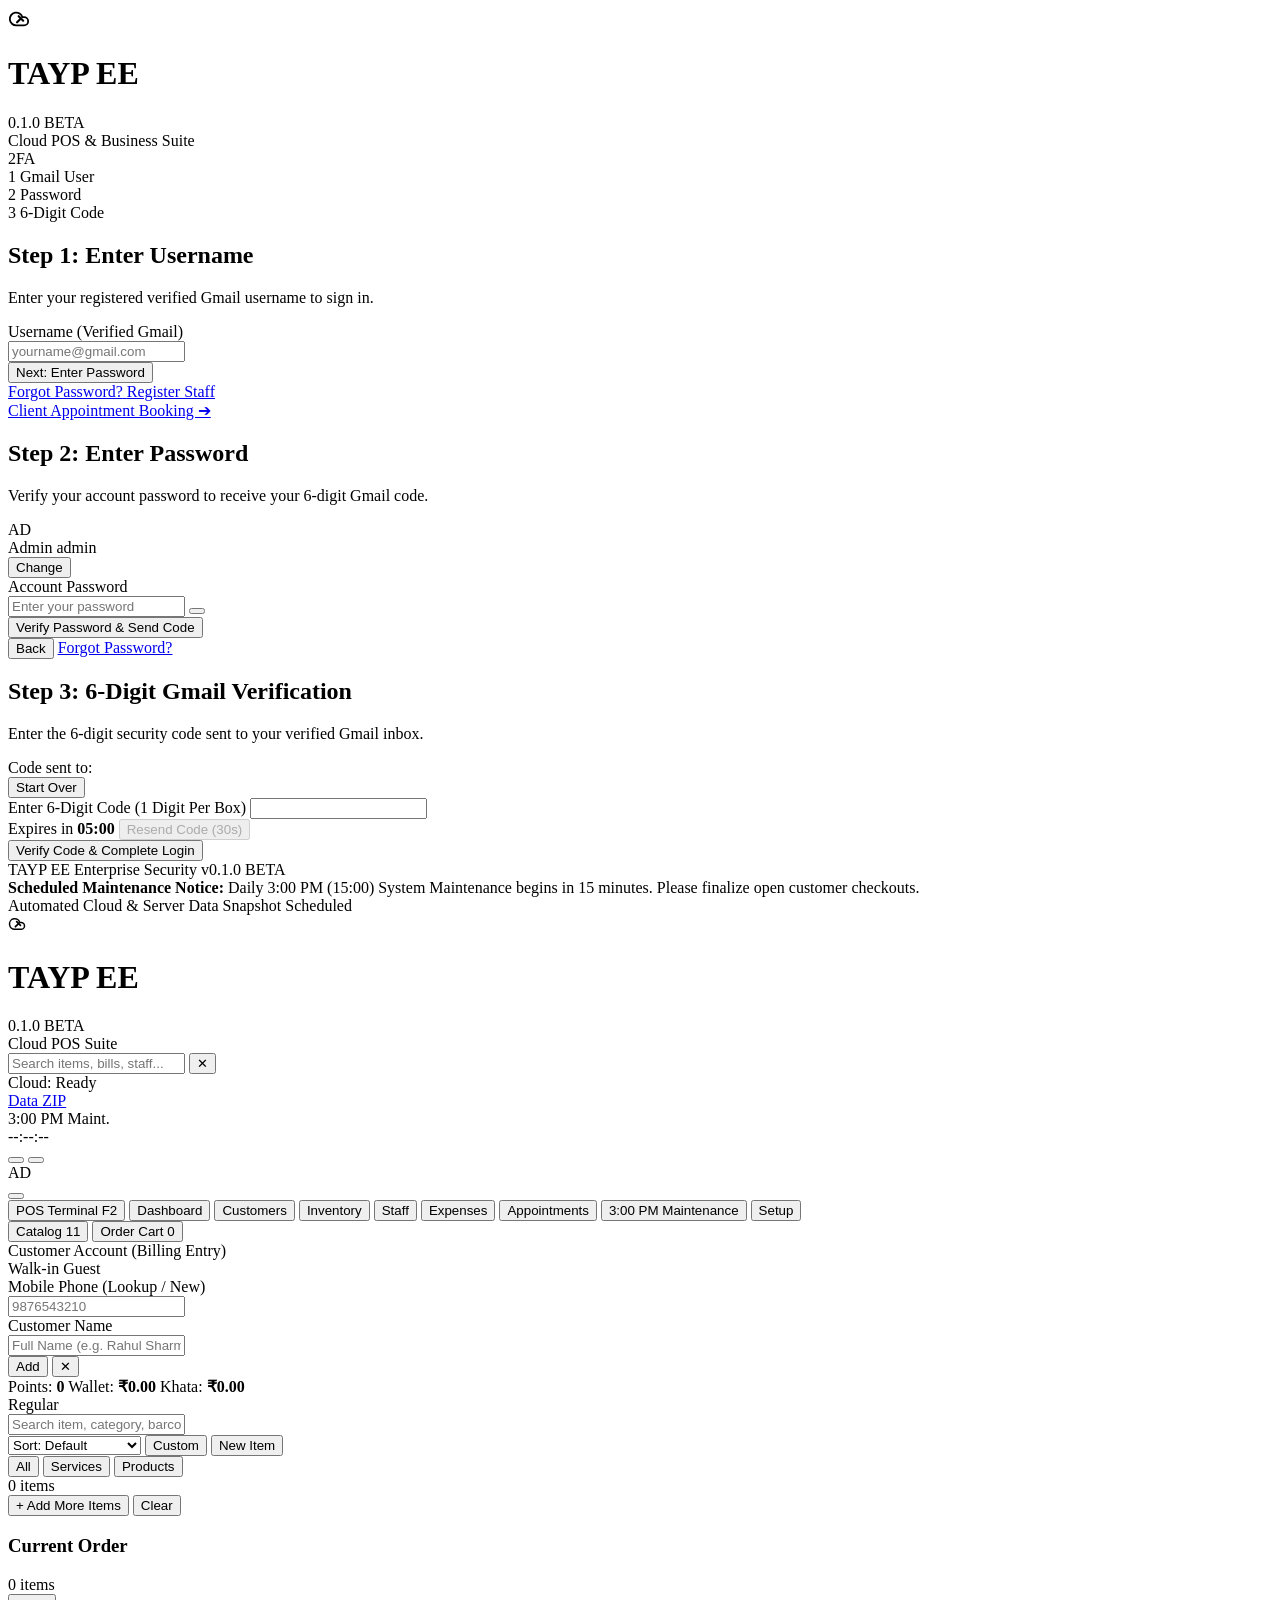
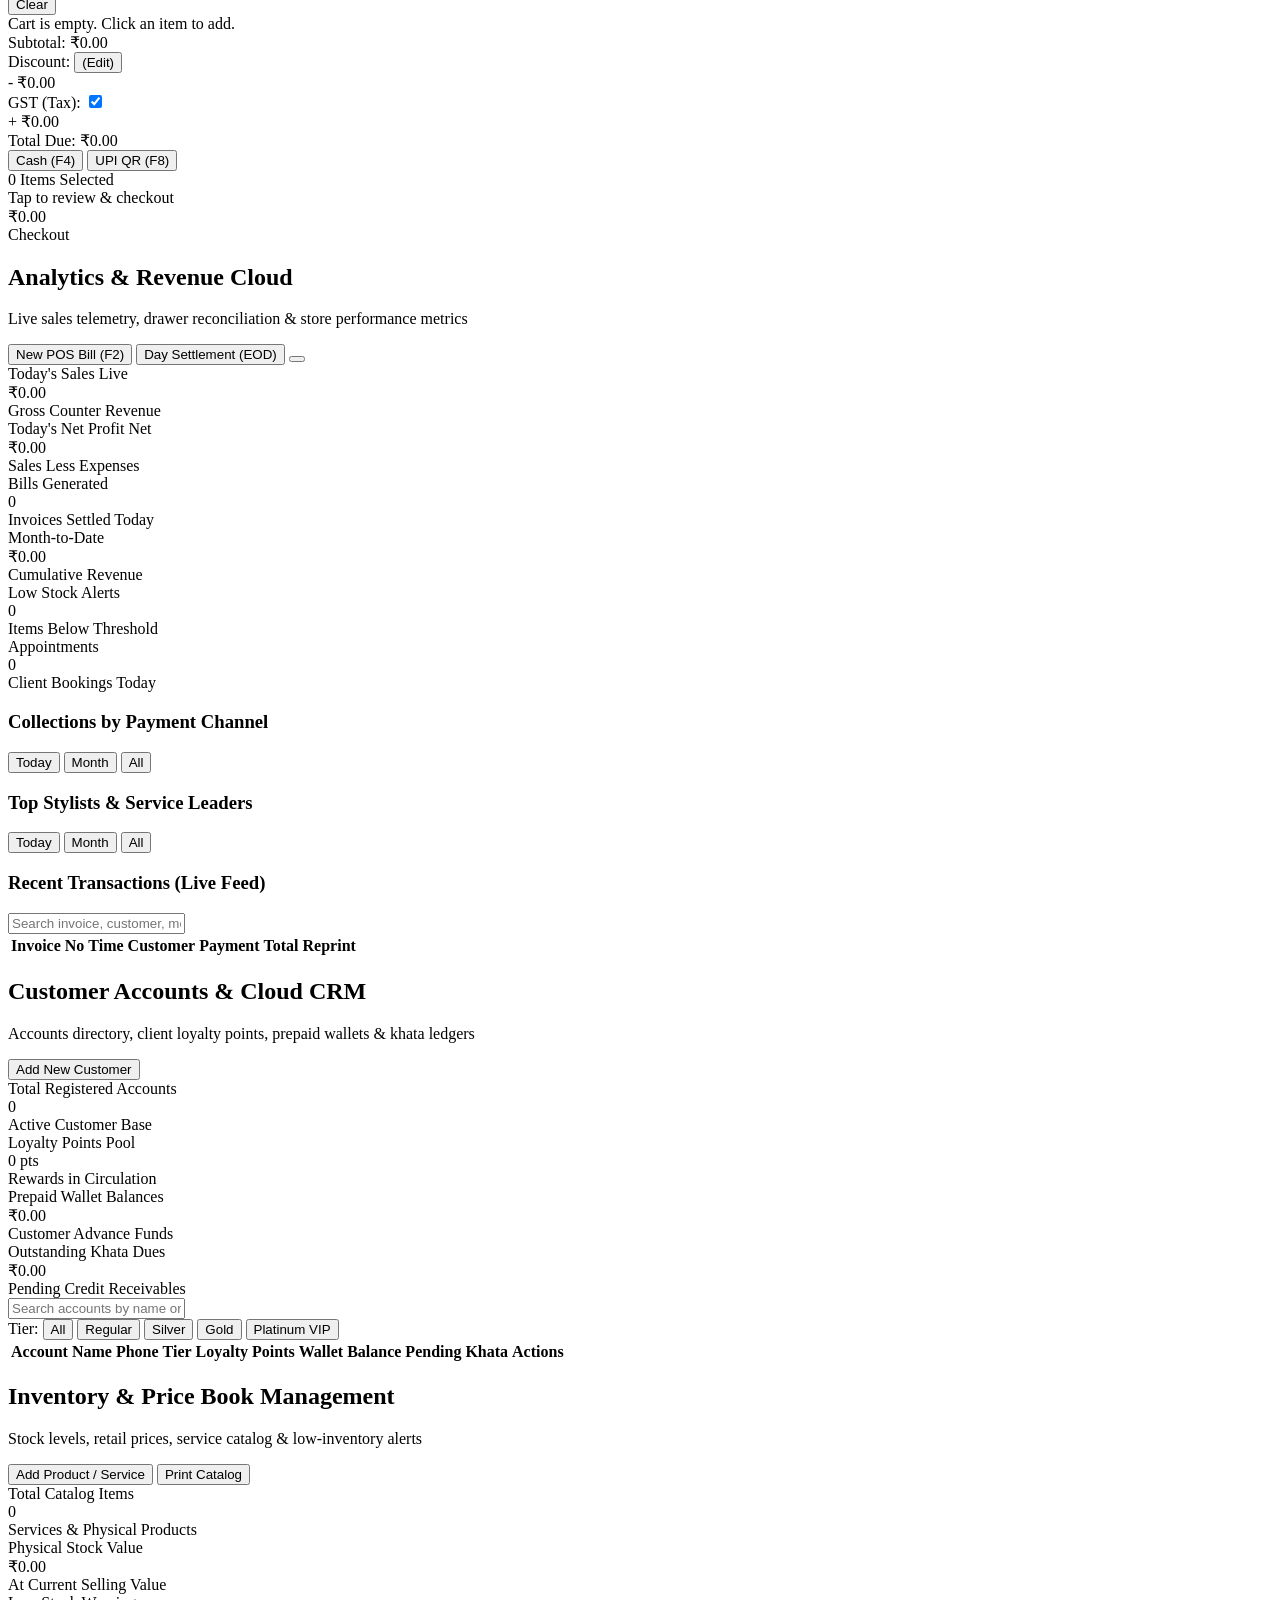
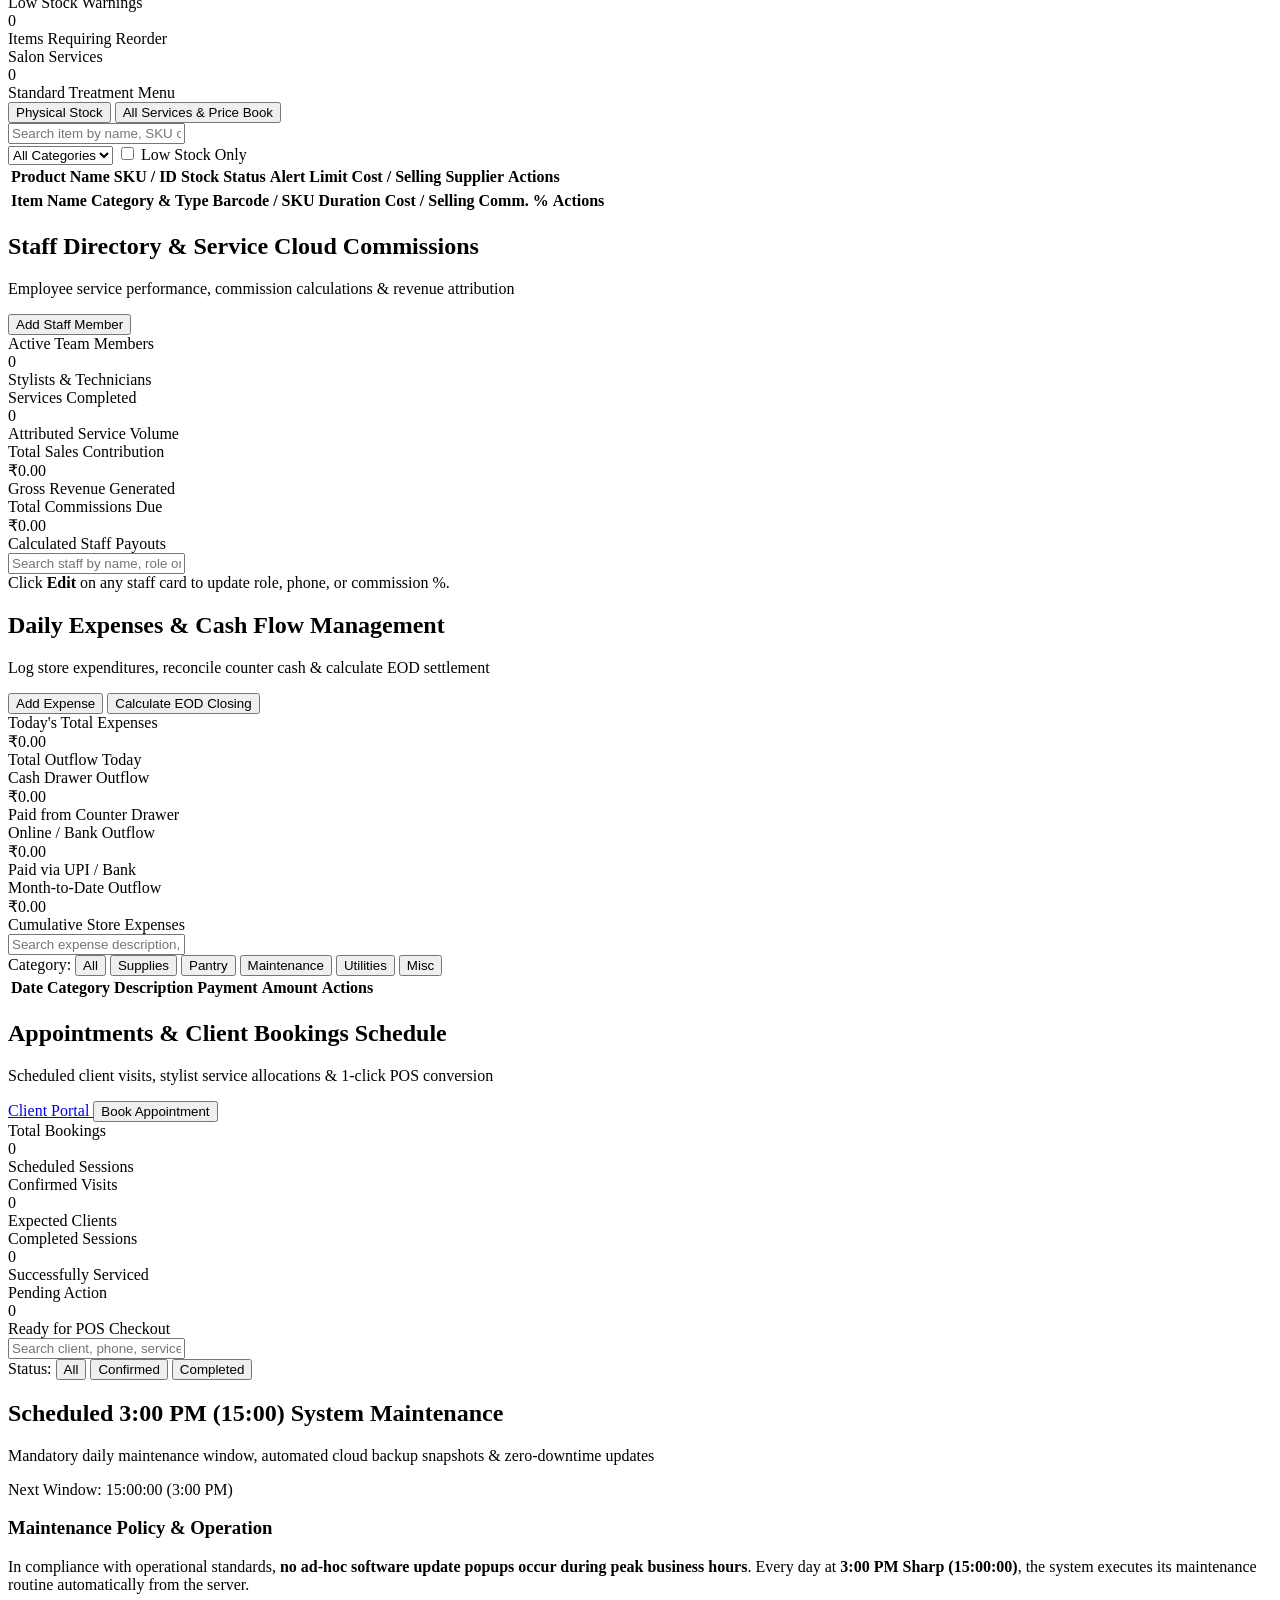
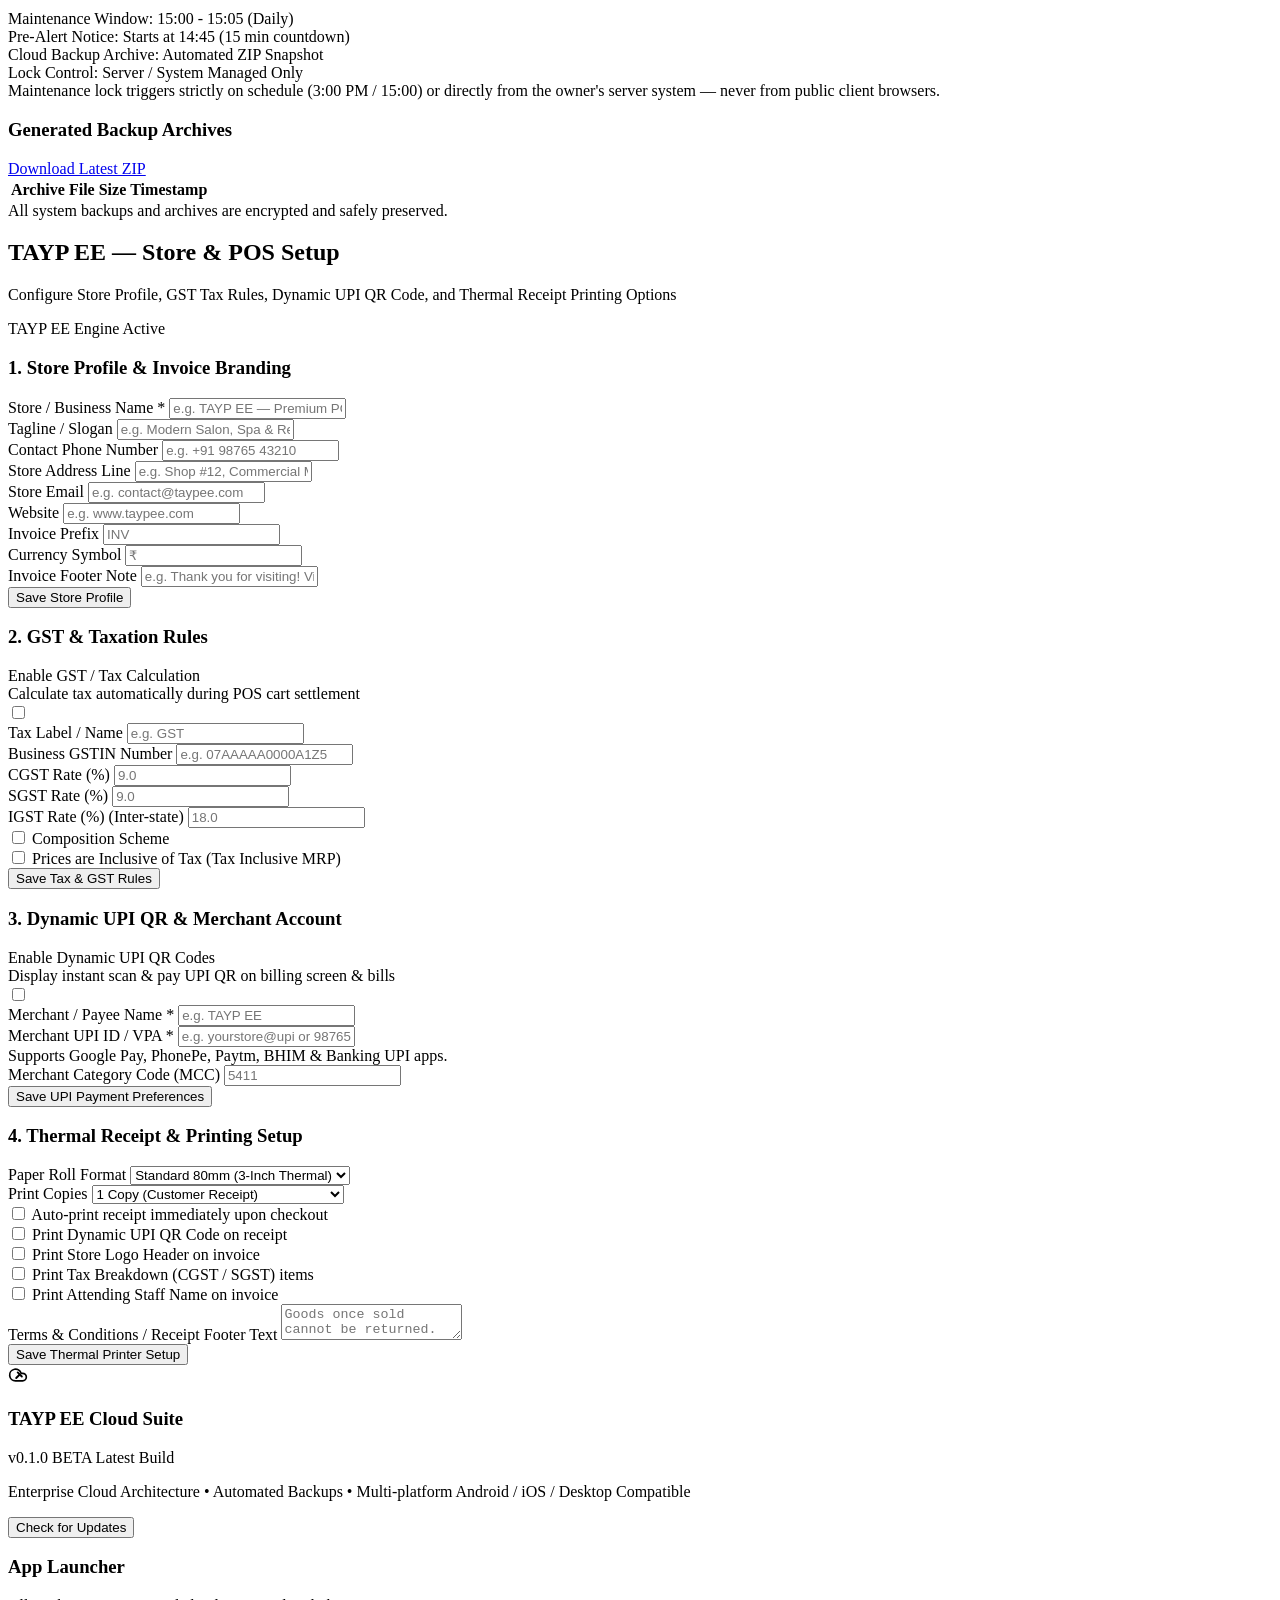
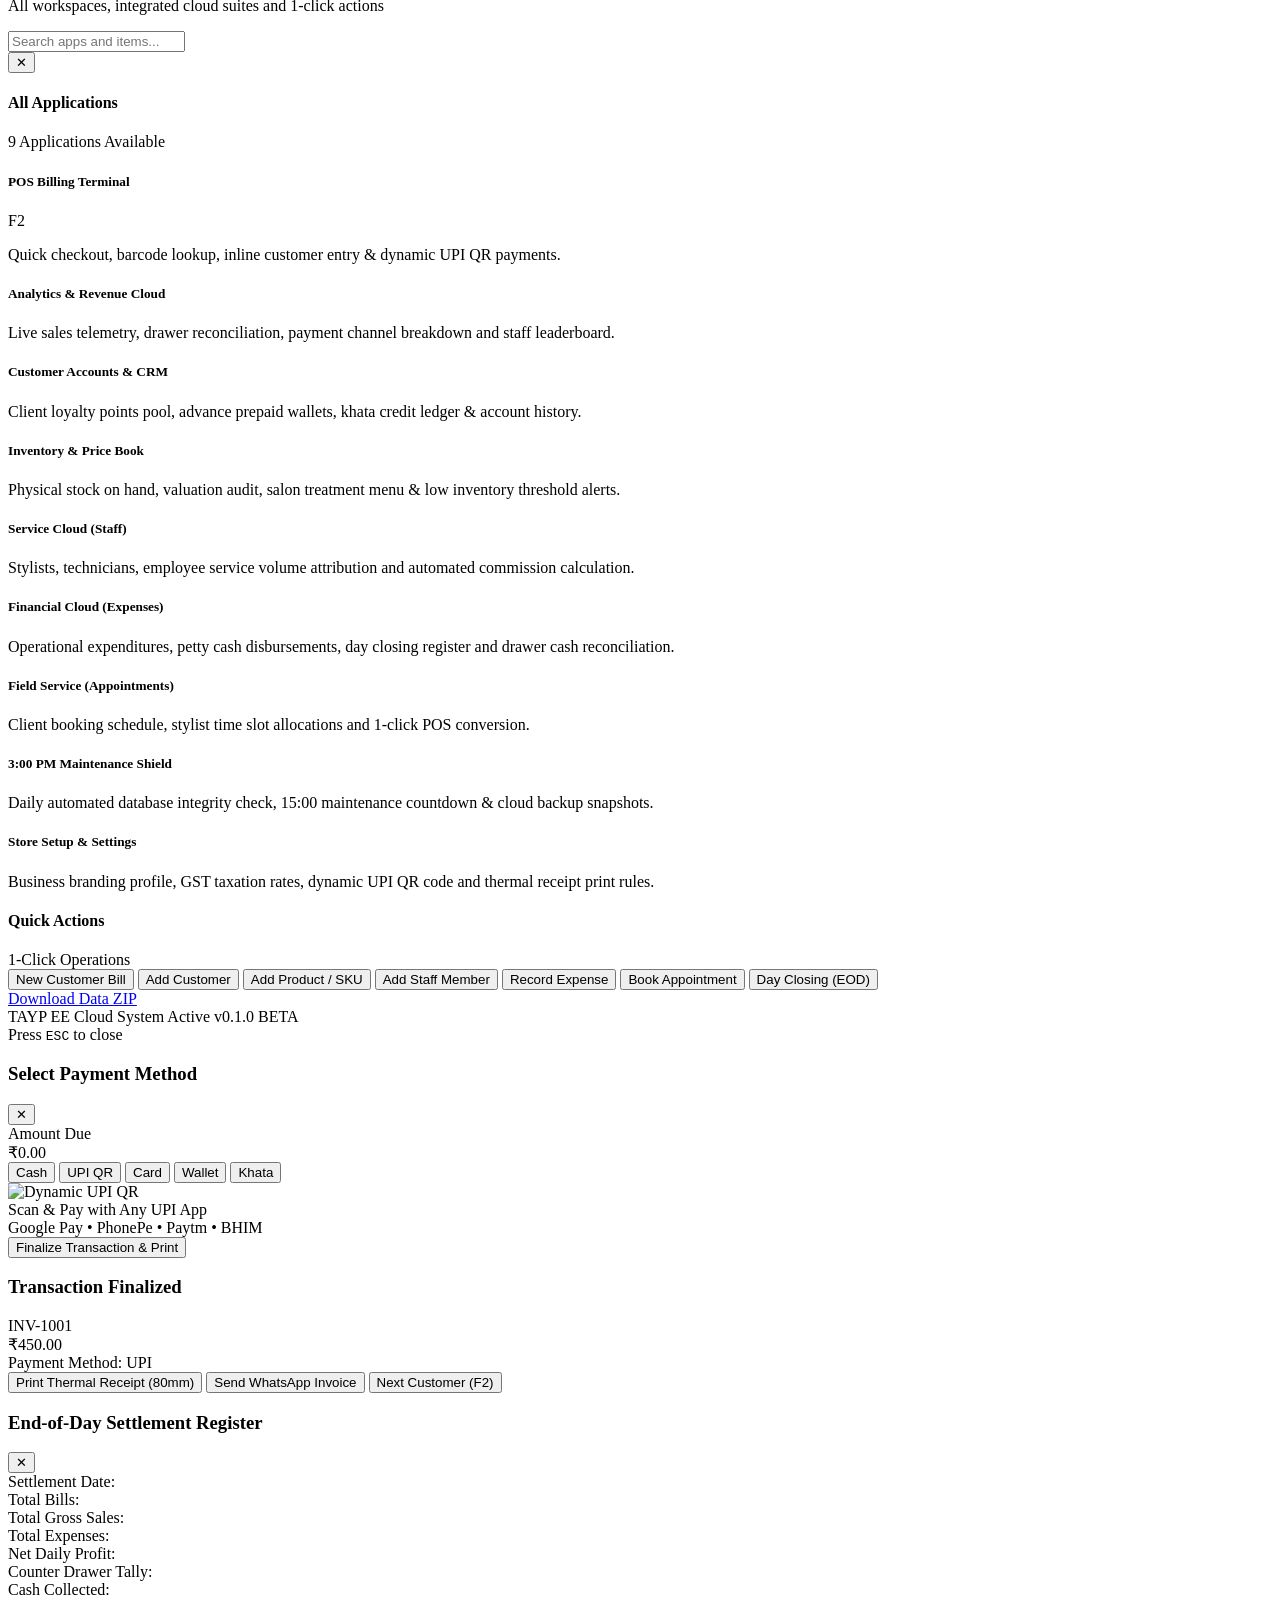
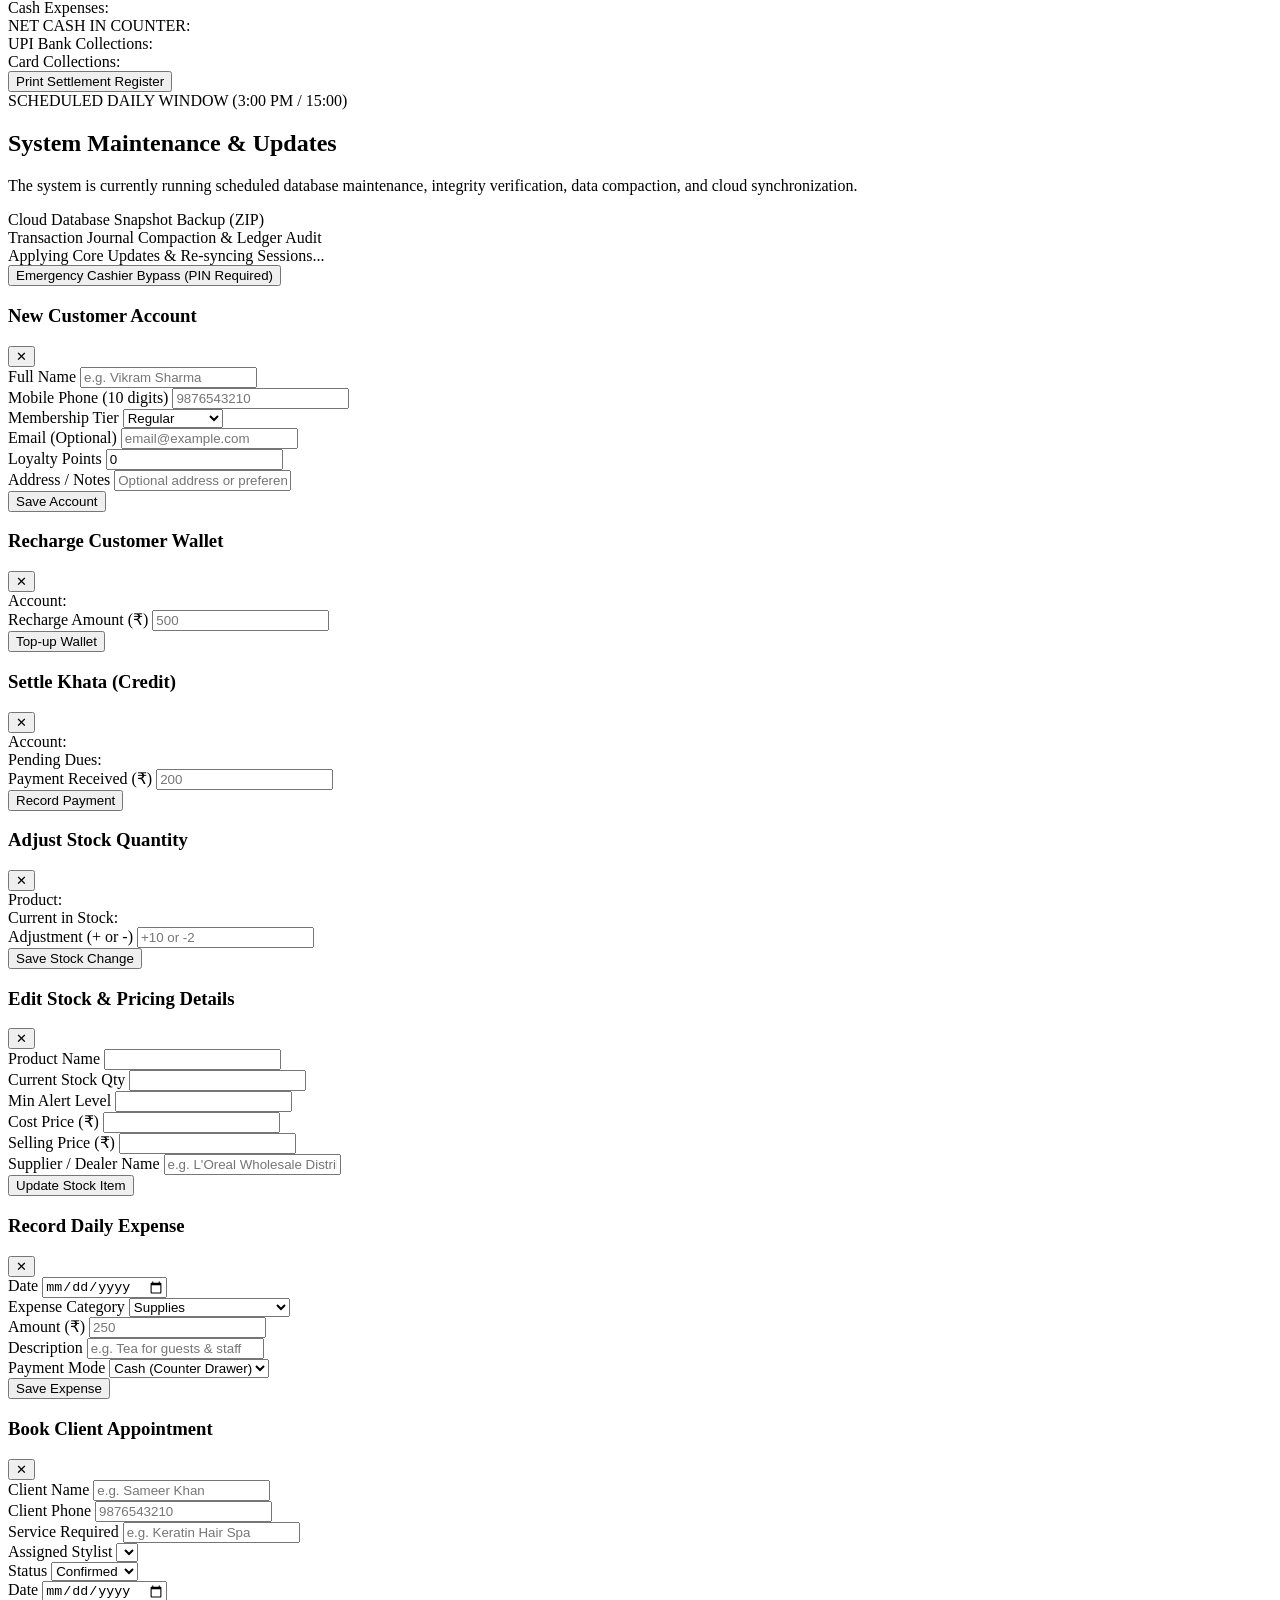
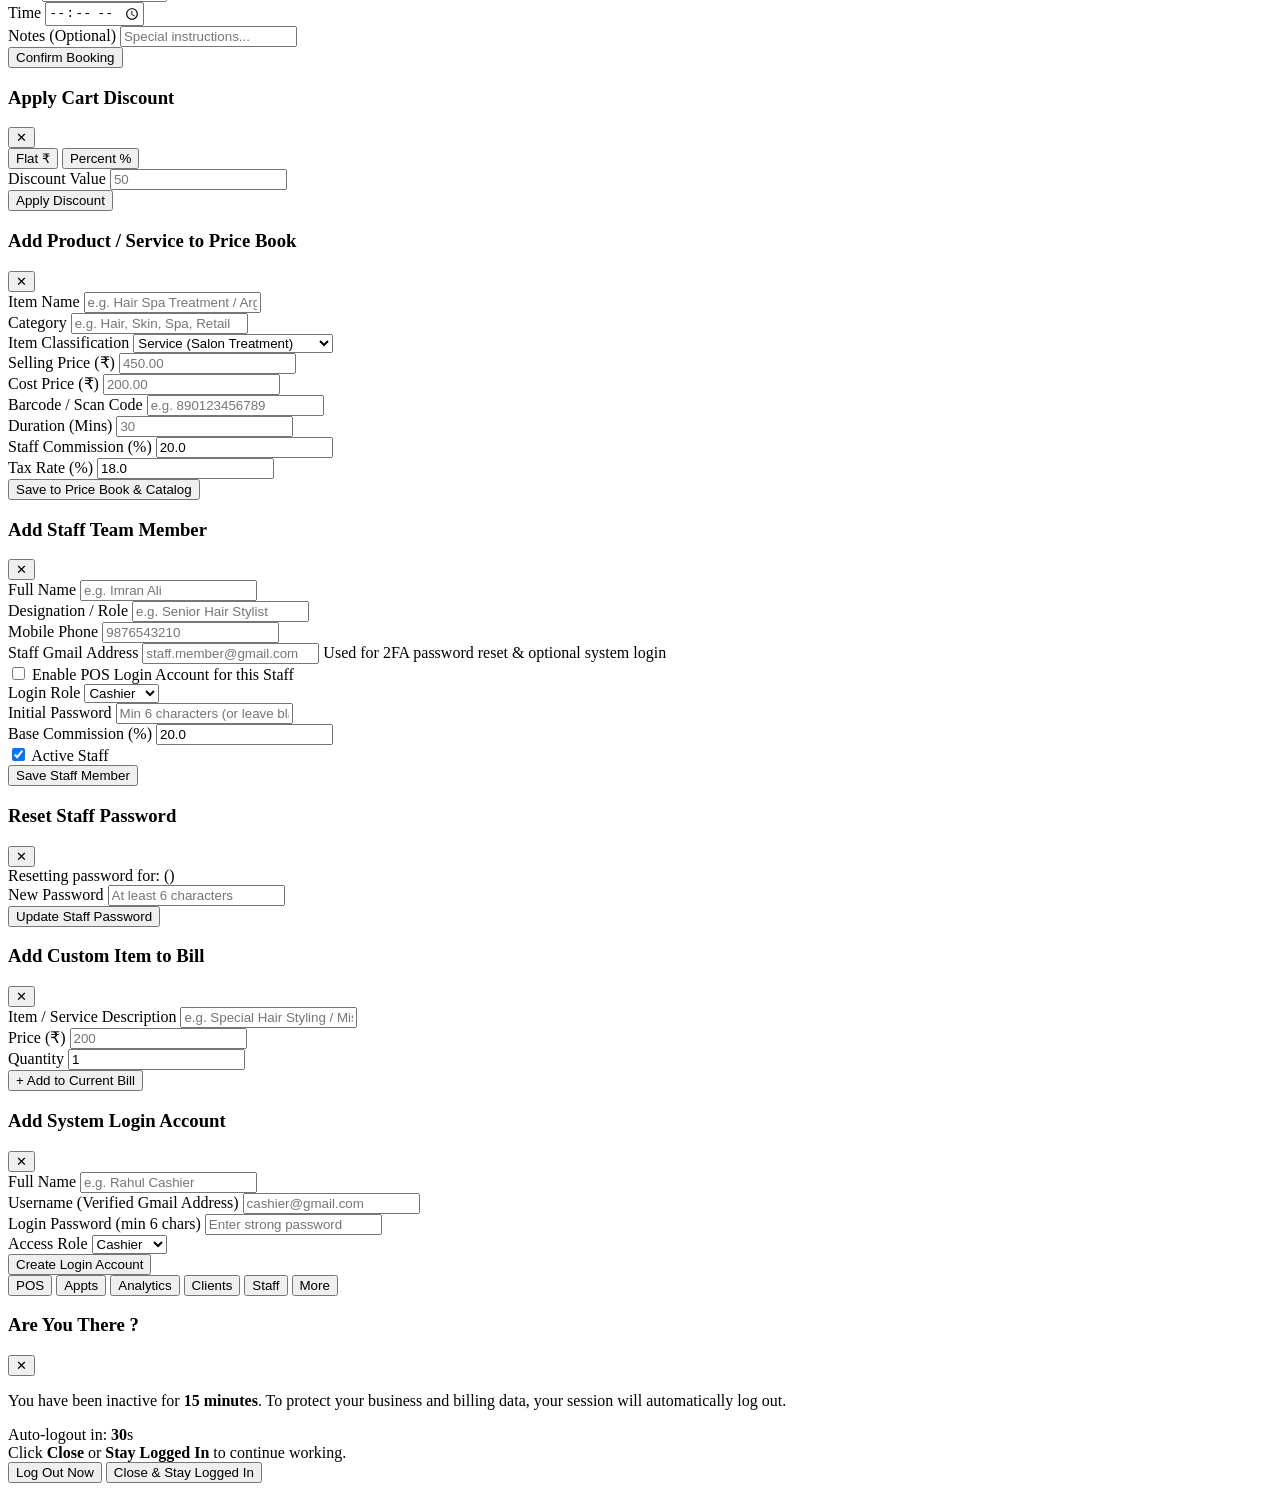
==== frontend/index.html @ 7dd8abf5 "Initial release: TAYP EE Cloud POS & Business Suite v0.1.0 BETA" ====
<!DOCTYPE html>
<html lang="en">
<head>
  <meta charset="UTF-8">
  <meta name="viewport" content="width=device-width, initial-scale=1.0, maximum-scale=1.0, user-scalable=no, viewport-fit=cover">
  <title>TAYP EE — Cloud POS & Business Suite</title>
  
  <!-- Mobile & iOS PWA Compatibility -->
  <meta name="apple-mobile-web-app-capable" content="yes">
  <meta name="apple-mobile-web-app-status-bar-style" content="black-translucent">
  <meta name="apple-mobile-web-app-title" content="TAYP EE">
  <meta name="mobile-web-app-capable" content="yes">
  <meta name="theme-color" content="#001E42">
  <meta name="format-detection" content="telephone=no">
  
  <!-- Favicon & App Icons -->
  <link rel="icon" type="image/svg+xml" href="/favicon.svg">
  <link rel="alternate icon" type="image/png" sizes="32x32" href="/favicon-32x32.png">
  <link rel="alternate icon" type="image/png" sizes="16x16" href="/favicon-16x16.png">
  <link rel="apple-touch-icon" sizes="180x180" href="/apple-touch-icon.png">
  <link rel="shortcut icon" href="/favicon.ico">
  
  <!-- Tailwind CSS CDN -->
  <script src="https://cdn.tailwindcss.com"></script>
  <script>
    tailwind.config = {
      theme: {
        extend: {
          colors: {
            slds: {
              brand: '#0176D3',
              brandHover: '#014486',
              brandLight: '#EBF7FE',
              navy: '#032D60',
              darkNavy: '#001E42',
              bg: '#F3F3F3',
              card: '#FFFFFF',
              border: '#DDDBDA',
              borderDark: '#C9C7C5',
              text: '#181818',
              muted: '#706E6B',
              success: '#2E844A',
              warning: '#FE9339',
              error: '#EA001E'
            }
          }
        }
      }
    }
  </script>
  
  <!-- Lucide Icons -->
  <script src="https://unpkg.com/lucide@latest"></script>
  
  <!-- Enterprise UI CSS -->
  <link rel="stylesheet" href="/css/custom.css?v=2.0.4">

  <!-- Immediate Session Check to prevent login screen flash on page reload -->
  <script>
    if (localStorage.getItem('taypee_auth_token')) {
      document.documentElement.classList.add('auth-token-present');
    }
  </script>
  <style>
    /* Keep login gate hidden while validating valid token on reload */
    html.auth-token-present #auth-login-gate {
      display: none !important;
    }
    html.auth-token-present #app-shell {
      display: flex !important;
    }
  </style>
</head>
<body class="bg-[#F3F3F3] text-[#181818] min-h-screen flex flex-col antialiased selection:bg-[#0176D3] selection:text-white">

  <!-- ==================== FULLSCREEN 3-STEP LOGIN GATE (USERNAME -> PASSWORD -> 6-DIGIT GMAIL CODE) ==================== -->
  <div id="auth-login-gate" class="fixed inset-0 z-[100] bg-gradient-to-br from-[#001E42] via-[#032D60] to-[#014486] flex items-center justify-center p-3 sm:p-4 overflow-y-auto">
    <div class="w-full max-w-sm sm:max-w-md bg-white rounded-xl border border-[#DDDBDA] shadow-2xl overflow-hidden mx-auto my-auto">
      <!-- Top Brand Strip -->
      <div class="bg-[#001E42] text-white px-4 sm:px-6 py-3.5 sm:py-5 flex items-center justify-between">
        <div class="flex items-center gap-2.5 sm:gap-3">
          <div class="w-9 h-9 sm:w-10 sm:h-10 rounded-lg bg-[#0176D3] flex items-center justify-center shadow-md shrink-0">
            <svg xmlns="http://www.w3.org/2000/svg" width="22" height="22" viewBox="0 0 24 24" fill="none" stroke="currentColor" stroke-width="2" stroke-linecap="round" stroke-linejoin="round" class="w-5 h-5 text-white">
              <path d="M17.5 19H9a7 7 0 1 1 6.71-9h1.79a4.5 4.5 0 1 1 0 9Z"></path>
              <g transform="rotate(45 12 13.5)">
                <line x1="8.5" y1="10.5" x2="15.5" y2="10.5" stroke="currentColor" stroke-width="2.3" stroke-linecap="round"></line>
                <line x1="12" y1="10.5" x2="12" y2="16.5" stroke="currentColor" stroke-width="2.3" stroke-linecap="round"></line>
              </g>
            </svg>
          </div>
          <div>
            <div class="flex items-center gap-1.5">
              <h1 class="font-extrabold text-xs sm:text-sm tracking-wider uppercase">TAYP EE</h1>
              <span class="bg-[#FE9339]/25 text-[#FE9339] border border-[#FE9339]/50 text-[8px] sm:text-[9px] font-black px-1.5 py-0.5 rounded uppercase tracking-wider">0.1.0 BETA</span>
            </div>
            <div class="text-[10px] sm:text-[11px] text-[#A8C7FA]">Cloud POS &amp; Business Suite</div>
          </div>
        </div>
        <span class="px-2 py-0.5 sm:px-2.5 sm:py-1 rounded-full bg-[#032D60] border border-[#1B96FF]/40 text-[9px] sm:text-[10px] font-bold text-[#A8C7FA] flex items-center gap-1 shrink-0">
          <i data-lucide="shield-check" class="w-3 h-3 text-[#2E844A]"></i> 2FA
        </span>
      </div>

      <!-- 3-Step Progress Stepper -->
      <div id="auth-stepper-header" class="bg-[#F8F9FA] border-b border-[#DDDBDA] px-3 sm:px-6 py-2 sm:py-2.5 flex items-center justify-between text-[10px] sm:text-[11px]">
        <div id="stepper-1" class="flex items-center gap-1 font-bold text-[#0176D3] shrink-0">
          <span class="w-4 h-4 sm:w-5 sm:h-5 rounded-full bg-[#0176D3] text-white text-[9px] sm:text-[10px] flex items-center justify-center font-bold">1</span>
          <span><span class="hidden sm:inline">Gmail </span>User</span>
        </div>
        <div class="flex-1 h-px bg-[#DDDBDA] mx-1 sm:mx-2 min-w-[8px]"></div>
        <div id="stepper-2" class="flex items-center gap-1 font-semibold text-[#706E6B] shrink-0">
          <span class="w-4 h-4 sm:w-5 sm:h-5 rounded-full bg-[#DDDBDA] text-[#3E3E3C] text-[9px] sm:text-[10px] flex items-center justify-center font-bold">2</span>
          <span>Password</span>
        </div>
        <div class="flex-1 h-px bg-[#DDDBDA] mx-1 sm:mx-2 min-w-[8px]"></div>
        <div id="stepper-3" class="flex items-center gap-1 font-semibold text-[#706E6B] shrink-0">
          <span class="w-4 h-4 sm:w-5 sm:h-5 rounded-full bg-[#DDDBDA] text-[#3E3E3C] text-[9px] sm:text-[10px] flex items-center justify-center font-bold">3</span>
          <span><span class="hidden sm:inline">6-Digit </span>Code</span>
        </div>
      </div>

      <!-- Body -->
      <div class="p-4 sm:p-6 space-y-3.5 sm:space-y-4">
        <!-- Feedback Alert Box -->
        <div id="auth-message-box" class="hidden"></div>

        <!-- ==================== STEP 1: USERNAME (VERIFIED GMAIL) ==================== -->
        <div id="auth-step-username" class="space-y-3.5">
          <div>
            <h2 class="text-base font-bold text-[#181818]">Step 1: Enter Username</h2>
            <p class="text-xs text-[#706E6B] mt-0.5">Enter your registered verified Gmail username to sign in.</p>
          </div>

          <div>
            <label class="text-[11px] font-bold uppercase text-[#706E6B] block mb-1">Username (Verified Gmail)</label>
            <div class="relative">
              <i data-lucide="mail" class="w-4 h-4 absolute left-3 top-2.5 text-[#706E6B]"></i>
              <input id="auth-username-input" type="email"
                     onkeydown="if(event.key==='Enter') AuthGate.submitStep1Username()"
                     placeholder="yourname@gmail.com"
                     autocomplete="username"
                     class="w-full slds-input pl-9 pr-3 py-2 text-sm font-semibold">
            </div>
          </div>

          <button id="auth-step1-btn" onclick="AuthGate.submitStep1Username()" class="w-full py-2.5 rounded bg-[#0176D3] hover:bg-[#014486] text-white font-bold text-xs flex items-center justify-center gap-2 shadow-sm transition-all">
            <span>Next: Enter Password</span>
            <i data-lucide="arrow-right" class="w-4 h-4"></i>
          </button>

          <div class="pt-2.5 flex items-center justify-between text-xs border-t border-[#F3F3F3]">
            <a href="/repass" target="_blank" class="text-[#0176D3] hover:underline font-semibold flex items-center gap-1" title="Open password reset portal in a new tab">
              <i data-lucide="key" class="w-3.5 h-3.5"></i>
              <span>Forgot Password?</span>
            </a>
            <a href="/register" target="_blank" class="text-[#2E844A] hover:underline font-bold flex items-center gap-1" title="Register new staff account in a new tab">
              <i data-lucide="user-plus" class="w-3.5 h-3.5"></i>
              <span>Register Staff</span>
            </a>
          </div>
          <div class="pt-2 text-center text-xs">
            <a href="/appointment" target="_blank" class="text-[#DD7A00] hover:underline font-bold inline-flex items-center gap-1">
              <i data-lucide="calendar" class="w-3.5 h-3.5"></i>
              <span>Client Appointment Booking ➔</span>
            </a>
          </div>
        </div>

        <!-- ==================== STEP 2: PASSWORD ==================== -->
        <div id="auth-step-password" class="hidden space-y-3.5">
          <div>
            <h2 class="text-base font-bold text-[#181818]">Step 2: Enter Password</h2>
            <p class="text-xs text-[#706E6B] mt-0.5">Verify your account password to receive your 6-digit Gmail code.</p>
          </div>

          <div class="p-2.5 rounded bg-[#F8F9FA] border border-[#DDDBDA] flex items-center justify-between text-xs">
            <div class="flex items-center gap-2 min-w-0">
              <div id="auth-user-chip-avatar" class="w-7 h-7 rounded-full bg-[#0176D3] text-white font-bold text-[11px] flex items-center justify-center shrink-0">AD</div>
              <div class="min-w-0">
                <div class="font-bold text-[#181818] truncate flex items-center gap-1.5">
                  <span id="auth-user-chip-name">Admin</span>
                  <span id="auth-user-chip-role" class="px-1.5 py-0.2 rounded text-[9px] uppercase font-bold bg-[#EBF7FE] text-[#0176D3] border border-[#C5E8FC]">admin</span>
                </div>
                <div id="auth-user-chip-email" class="text-[11px] font-mono text-[#706E6B] truncate"></div>
              </div>
            </div>
            <button onclick="AuthGate.goToStep(1)" class="text-[#0176D3] hover:underline font-bold text-[11px] shrink-0 ml-2">Change</button>
          </div>

          <div>
            <label class="text-[11px] font-bold uppercase text-[#706E6B] block mb-1">Account Password</label>
            <div class="relative">
              <i data-lucide="lock" class="w-4 h-4 absolute left-3 top-2.5 text-[#706E6B]"></i>
              <input id="auth-password-input" type="password"
                     onkeydown="if(event.key==='Enter') AuthGate.submitStep2Password()"
                     placeholder="Enter your password"
                     autocomplete="current-password"
                     class="w-full slds-input pl-9 pr-10 py-2 text-sm font-semibold">
              <button type="button" onclick="AuthGate.togglePasswordVisibility()" class="absolute right-2.5 top-2 text-[#706E6B] hover:text-[#181818] p-0.5" title="Show / Hide Password">
                <i id="auth-pass-eye-icon" data-lucide="eye" class="w-4 h-4"></i>
              </button>
            </div>
          </div>

          <button id="auth-step2-btn" onclick="AuthGate.submitStep2Password()" class="w-full py-2.5 rounded bg-[#0176D3] hover:bg-[#014486] text-white font-bold text-xs flex items-center justify-center gap-2 shadow-sm transition-all">
            <i data-lucide="send" class="w-4 h-4"></i>
            <span>Verify Password &amp; Send Code</span>
          </button>

          <div class="flex items-center justify-between pt-1 text-xs">
            <button type="button" onclick="AuthGate.goToStep(1)" class="text-[#706E6B] hover:text-[#181818] font-semibold flex items-center gap-1">
              <i data-lucide="arrow-left" class="w-3.5 h-3.5"></i> Back
            </button>
            <a href="/repass" target="_blank" class="text-[#0176D3] hover:underline font-semibold flex items-center gap-1" title="Open password reset in a new tab">
              <i data-lucide="external-link" class="w-3.5 h-3.5"></i> Forgot Password?
            </a>
          </div>
        </div>

        <!-- ==================== STEP 3: 6-DIGIT GMAIL CODE ==================== -->
        <div id="auth-step-otp" class="hidden space-y-4">
          <div>
            <h2 class="text-base font-bold text-[#181818]">Step 3: 6-Digit Gmail Verification</h2>
            <p class="text-xs text-[#706E6B] mt-0.5">Enter the 6-digit security code sent to your verified Gmail inbox.</p>
          </div>

          <div class="p-2.5 rounded bg-[#F8F9FA] border border-[#DDDBDA] flex items-center justify-between text-xs">
            <div class="truncate">
              <span class="text-[#706E6B]">Code sent to:</span>
              <strong id="auth-target-email" class="text-[#181818] font-mono ml-1"></strong>
            </div>
            <button onclick="AuthGate.goToStep(1)" class="text-[#0176D3] hover:underline font-bold text-[11px] shrink-0 ml-2">Start Over</button>
          </div>


          <!-- OTP Input Form with Custom Element <otp-input> (Strictly 1 digit per box) -->
          <form id="auth-otp-form" onsubmit="event.preventDefault(); AuthGate.submitStep3Otp();" class="space-y-4">
            <div>
              <label for="auth-otp-input" class="text-[11px] font-bold uppercase text-[#706E6B] block mb-2 text-center">
                Enter 6-Digit Code (1 Digit Per Box)
              </label>

              <otp-input id="auth-otp-component" class="block relative w-full select-none cursor-pointer">
                <input type="text"
                  id="auth-otp-input"
                  name="otp"
                  inputmode="numeric"
                  autocomplete="one-time-code"
                  maxlength="6"
                  pattern="\d{6}"
                  required
                  class="absolute inset-0 w-full h-full opacity-0 cursor-pointer z-10 text-transparent bg-transparent border-0 outline-none select-none"
                  aria-label="6-digit verification code">
              </otp-input>
            </div>

            <div class="flex items-center justify-between text-xs">
              <span class="text-[#706E6B]">Expires in <strong id="auth-otp-countdown" class="font-mono text-[#181818]">05:00</strong></span>
              <button type="button" id="auth-resend-btn" onclick="AuthGate.resendOtp()" disabled class="text-xs font-semibold text-[#706E6B]">Resend Code (30s)</button>
            </div>

            <button type="submit" id="auth-verify-otp-btn" class="w-full py-2.5 rounded bg-[#2E844A] hover:bg-[#226438] text-white font-bold text-xs flex items-center justify-center gap-2 shadow-sm transition-all cursor-pointer">
              <i data-lucide="shield-check" class="w-4 h-4"></i>
              <span>Verify Code &amp; Complete Login</span>
            </button>
          </form>
        </div>
      </div>

      <div class="bg-[#F8F9FA] border-t border-[#DDDBDA] px-4 py-2.5 text-[10px] sm:text-[11px] text-[#706E6B] flex items-center justify-between">
        <span>TAYP EE Enterprise Security</span>
        <span class="font-mono bg-[#EAEAEA] text-[#3E3E3C] px-1.5 py-0.5 rounded text-[9px] font-bold">v0.1.0 BETA</span>
      </div>
    </div>
  </div>

  <!-- ==================== MAIN PROTECTED WEBAPP SHELL (HIDDEN UNTIL GMAIL VERIFIED) ==================== -->
  <div id="app-shell" class="hidden min-h-screen flex flex-col">

  <!-- TOP 2:45 PM PRE-MAINTENANCE BANNER -->
  <div id="maintenance-warning-banner" class="hidden bg-[#FFF4E8] text-[#8C4B00] border-b border-[#FE9339] px-4 py-2 font-bold text-xs flex items-center justify-between shadow-sm sticky top-0 z-50">
    <div class="flex items-center gap-2">
      <i data-lucide="alert-triangle" class="w-4 h-4 text-[#FE9339]"></i>
      <span><strong>Scheduled Maintenance Notice:</strong> Daily 3:00 PM (15:00) System Maintenance begins in <span id="maintenance-warning-time" class="underline">15 minutes</span>. Please finalize open customer checkouts.</span>
    </div>
    <div class="text-[11px] text-[#8C4B00]/80">Automated Cloud & Server Data Snapshot Scheduled</div>
  </div>

  <!-- GLOBAL HEADER (Top Navy Bar) -->
  <header class="h-12 bg-[#001E42] text-white px-2 sm:px-4 flex items-center justify-between sticky top-0 z-40 shadow-md">
    <!-- Left: Waffle Icon + Cloud Branding -->
    <div class="flex items-center gap-2 sm:gap-3 shrink-0">
      <div onclick="App.toggleAppLauncher()" class="slds-waffle cursor-pointer hover:opacity-90 p-1.5 rounded hover:bg-[#032D60] transition-all active:scale-95" title="App Launcher">
        <div class="slds-waffle-dot"></div><div class="slds-waffle-dot"></div><div class="slds-waffle-dot"></div>
        <div class="slds-waffle-dot"></div><div class="slds-waffle-dot"></div><div class="slds-waffle-dot"></div>
        <div class="slds-waffle-dot"></div><div class="slds-waffle-dot"></div><div class="slds-waffle-dot"></div>
      </div>

      <div class="flex items-center gap-1.5 sm:gap-2">
        <div class="w-7 h-7 rounded bg-[#0176D3] flex items-center justify-center font-black text-white text-xs shadow-sm shrink-0" title="TAYP EE Cloud POS">
          <svg xmlns="http://www.w3.org/2000/svg" width="18" height="18" viewBox="0 0 24 24" fill="none" stroke="currentColor" stroke-width="2" stroke-linecap="round" stroke-linejoin="round" class="w-4 h-4 text-white">
            <path d="M17.5 19H9a7 7 0 1 1 6.71-9h1.79a4.5 4.5 0 1 1 0 9Z"></path>
            <g transform="rotate(45 12 13.5)">
              <line x1="8.5" y1="10.5" x2="15.5" y2="10.5" stroke="currentColor" stroke-width="2.3" stroke-linecap="round"></line>
              <line x1="12" y1="10.5" x2="12" y2="16.5" stroke="currentColor" stroke-width="2.3" stroke-linecap="round"></line>
            </g>
          </svg>
        </div>
        <div class="leading-tight">
          <div class="flex items-center gap-1.5">
            <h1 id="header-store-name" class="font-extrabold text-xs tracking-wider text-white uppercase">TAYP EE</h1>
            <span class="bg-[#FE9339]/25 text-[#FE9339] border border-[#FE9339]/50 text-[9px] font-black px-1.5 py-0.2 rounded uppercase tracking-wider shrink-0">0.1.0 BETA</span>
          </div>
          <div class="text-[10px] text-[#A8C7FA] hidden sm:block">Cloud POS Suite</div>
        </div>
      </div>
    </div>

    <!-- Center: Live Global Search -->
    <div id="global-search-wrapper" class="flex items-center flex-1 max-w-xs sm:max-w-md mx-1 sm:mx-4 relative">
      <i data-lucide="search" class="w-3.5 h-3.5 absolute left-3 text-[#706E6B] pointer-events-none"></i>
      <input id="global-search-input" type="text"
             oninput="App.handleGlobalSearch(this.value)"
             onfocus="if(this.value.trim()) App.handleGlobalSearch(this.value)"
             placeholder="Search items, bills, staff..."
             autocomplete="off"
             class="w-full bg-[#FFFFFF] text-[#181818] rounded-full pl-8 pr-8 py-1 text-xs border border-transparent focus:border-[#0176D3] focus:outline-none placeholder-[#706E6B] shadow-inner">
      <button id="global-search-clear" onclick="App.clearGlobalSearch()" class="hidden absolute right-2.5 text-[#706E6B] hover:text-[#181818] text-xs font-bold" title="Clear Search">✕</button>

      <!-- Live Global Search Dropdown -->
      <div id="global-search-dropdown" class="hidden absolute top-full left-0 right-0 mt-1.5 bg-white border border-[#DDDBDA] rounded-lg shadow-2xl z-50 max-h-[75vh] overflow-y-auto text-[#181818]">
        <!-- Dynamically populated -->
      </div>
    </div>

    <!-- Right: Utility Controls & Profile -->
    <div class="flex items-center gap-1.5 sm:gap-2 text-xs shrink-0">
      <!-- Cloud Connection Pill -->
      <div id="cloud-status-badge" onclick="App.switchTab('settings')" class="px-2 sm:px-2.5 py-0.5 rounded-full text-[10px] sm:text-[11px] font-semibold bg-[#032D60] text-[#A8C7FA] border border-[#1B96FF]/40 flex items-center cursor-pointer hover:border-[#1B96FF] transition-all shrink-0" title="Cloud Database Status">
        <span class="inline-block w-2 h-2 rounded-full bg-[#FE9339] mr-1 sm:mr-1.5"></span>
        <span class="hidden sm:inline">Cloud: </span><span>Ready</span>
      </div>

      <!-- Local ZIP Download Button -->
      <a href="/api/system/download-backup-zip" download class="hidden md:flex px-2.5 py-1 rounded bg-[#0176D3] hover:bg-[#014486] text-white text-[11px] font-semibold items-center gap-1.5 transition-all shadow-sm" title="Download Full Cloud/Server Data as ZIP">
        <i data-lucide="download" class="w-3 h-3"></i>
        <span>Data ZIP</span>
      </a>

      <!-- 3:00 PM Maintenance Badge -->
      <div id="maintenance-countdown-badge" class="hidden lg:flex px-2.5 py-0.5 text-[11px] font-semibold rounded-full bg-[#032D60] text-slate-200 border border-slate-700 items-center">
        <span class="inline-block w-2 h-2 rounded-full bg-[#2E844A] mr-1.5"></span>
        3:00 PM Maint.
      </div>

      <!-- Clock -->
      <div class="hidden sm:flex px-2.5 py-0.5 bg-[#032D60] border border-slate-700 rounded font-mono text-[11px] text-[#A8C7FA] font-semibold items-center gap-1">
        <i data-lucide="clock" class="w-3 h-3 text-[#A8C7FA]"></i>
        <span id="live-clock">--:--:--</span>
      </div>

      <!-- Refresh Cloud Data -->
      <button onclick="App.refreshAllData()" class="p-1.5 rounded hover:bg-[#032D60] text-[#A8C7FA] hover:text-white transition-colors" title="Refresh Live Data">
        <i data-lucide="refresh-cw" class="w-3.5 h-3.5"></i>
      </button>

      <!-- Setup Gear -->
      <button onclick="App.switchTab('settings')" class="p-1.5 rounded hover:bg-[#032D60] text-[#A8C7FA] hover:text-white transition-colors" title="Setup / Settings">
        <i data-lucide="settings" class="w-3.5 h-3.5"></i>
      </button>

      <!-- Signed-in User Avatar & Logout -->
      <div class="flex items-center gap-1.5 pl-1 border-l border-slate-700">
        <div id="header-user-avatar" class="w-7 h-7 rounded-full bg-[#0176D3] text-white font-bold flex items-center justify-center text-[11px] border border-white/40" title="Signed in User">
          AD
        </div>
        <span id="header-user-email" class="hidden xl:inline text-[10px] text-[#A8C7FA] max-w-[130px] truncate"></span>
        <button onclick="AuthGate.logout()" class="p-1.5 rounded hover:bg-[#EA001E]/20 text-[#A8C7FA] hover:text-[#FF8A8A] transition-colors" title="Sign Out / Logout">
          <i data-lucide="log-out" class="w-3.5 h-3.5"></i>
        </button>
      </div>
    </div>
  </header>

  <!-- NAVIGATION BAR (Horizontal Tabs) -->
  <nav class="bg-white border-b border-[#DDDBDA] px-2 sm:px-4 flex items-center gap-1 overflow-x-auto shadow-sm select-none no-scrollbar">
    <button id="nav-btn-pos" onclick="App.switchTab('pos')" class="flex items-center gap-2 px-4 py-3 text-xs font-bold text-[#0176D3] border-b-2 border-[#0176D3] bg-[#F3F3F3] transition-all whitespace-nowrap cursor-pointer">
      <i data-lucide="calculator" class="w-3.5 h-3.5"></i>
      <span>POS Terminal</span>
      <span class="text-[10px] font-mono px-1 py-0.2 rounded bg-[#EBF7FE] text-[#0176D3] border border-[#C5E8FC] hidden sm:inline">F2</span>
    </button>

    <button id="nav-btn-dashboard" onclick="App.switchTab('dashboard')" class="flex items-center gap-2 px-4 py-3 text-xs font-semibold text-[#3E3E3C] hover:text-[#0176D3] hover:bg-[#F9F9FA] border-b-2 border-transparent transition-all whitespace-nowrap cursor-pointer">
      <i data-lucide="layout-dashboard" class="w-3.5 h-3.5"></i>
      <span>Dashboard</span>
    </button>

    <button id="nav-btn-customers" onclick="App.switchTab('customers')" class="flex items-center gap-2 px-4 py-3 text-xs font-semibold text-[#3E3E3C] hover:text-[#0176D3] hover:bg-[#F9F9FA] border-b-2 border-transparent transition-all whitespace-nowrap cursor-pointer">
      <i data-lucide="users" class="w-3.5 h-3.5"></i>
      <span>Customers</span>
    </button>

    <button id="nav-btn-inventory" onclick="App.switchTab('inventory')" class="flex items-center gap-2 px-4 py-3 text-xs font-semibold text-[#3E3E3C] hover:text-[#0176D3] hover:bg-[#F9F9FA] border-b-2 border-transparent transition-all whitespace-nowrap cursor-pointer">
      <i data-lucide="boxes" class="w-3.5 h-3.5"></i>
      <span>Inventory</span>
    </button>

    <button id="nav-btn-staff" onclick="App.switchTab('staff')" class="flex items-center gap-2 px-4 py-3 text-xs font-semibold text-[#3E3E3C] hover:text-[#0176D3] hover:bg-[#F9F9FA] border-b-2 border-transparent transition-all whitespace-nowrap cursor-pointer">
      <i data-lucide="user-check" class="w-3.5 h-3.5"></i>
      <span>Staff</span>
    </button>

    <button id="nav-btn-expenses" onclick="App.switchTab('expenses')" class="flex items-center gap-2 px-4 py-3 text-xs font-semibold text-[#3E3E3C] hover:text-[#0176D3] hover:bg-[#F9F9FA] border-b-2 border-transparent transition-all whitespace-nowrap cursor-pointer">
      <i data-lucide="receipt" class="w-3.5 h-3.5"></i>
      <span>Expenses</span>
    </button>

    <button id="nav-btn-appointments" onclick="App.switchTab('appointments')" class="flex items-center gap-2 px-4 py-3 text-xs font-semibold text-[#3E3E3C] hover:text-[#0176D3] hover:bg-[#F9F9FA] border-b-2 border-transparent transition-all whitespace-nowrap cursor-pointer">
      <i data-lucide="calendar" class="w-3.5 h-3.5"></i>
      <span>Appointments</span>
    </button>

    <button id="nav-btn-maintenance" onclick="App.switchTab('maintenance')" class="flex items-center gap-2 px-4 py-3 text-xs font-semibold text-[#3E3E3C] hover:text-[#FE9339] hover:bg-[#F9F9FA] border-b-2 border-transparent transition-all whitespace-nowrap cursor-pointer">
      <i data-lucide="shield-check" class="w-3.5 h-3.5 text-[#FE9339]"></i>
      <span>3:00 PM Maintenance</span>
    </button>

    <button id="nav-btn-settings" onclick="App.switchTab('settings')" class="flex items-center gap-2 px-4 py-3 text-xs font-semibold text-[#3E3E3C] hover:text-[#0176D3] hover:bg-[#F9F9FA] border-b-2 border-transparent transition-all whitespace-nowrap cursor-pointer ml-auto">
      <i data-lucide="sliders" class="w-3.5 h-3.5"></i>
      <span>Setup</span>
    </button>
  </nav>

  <!-- MAIN APP CONTAINER -->
  <main class="flex-1 flex flex-col lg:flex-row overflow-y-auto lg:overflow-hidden p-2 sm:p-3 bg-[#F3F3F3] pb-16 lg:pb-3">

    <!-- ==================== VIEW 1: POS BILLING TERMINAL ==================== -->
    <section id="view-pos" class="flex-1 flex flex-col lg:flex-row gap-2.5 sm:gap-3 overflow-y-auto lg:overflow-hidden relative">

      <!-- Mobile View Switcher (Catalog vs Cart) - Mobile Only -->
      <div id="pos-mobile-subnav" class="flex lg:hidden items-center justify-between bg-white border border-[#DDDBDA] rounded p-1 shadow-sm shrink-0">
        <button id="pos-mob-view-catalog-btn" onclick="POS.switchMobileView('catalog')" 
                class="flex-1 py-1.5 px-3 rounded text-xs font-bold bg-[#0176D3] text-white flex items-center justify-center gap-1.5 transition-all shadow-sm">
          <i data-lucide="package" class="w-3.5 h-3.5"></i>
          <span>Catalog</span>
          <span id="pos-mob-catalog-badge" class="px-1.5 py-0.2 rounded-full text-[10px] font-bold bg-white/20 text-white font-mono">11</span>
        </button>
        <button id="pos-mob-view-cart-btn" onclick="POS.switchMobileView('cart')" 
                class="flex-1 py-1.5 px-3 rounded text-xs font-semibold text-[#3E3E3C] hover:text-[#0176D3] flex items-center justify-center gap-1.5 transition-all">
          <i data-lucide="shopping-cart" class="w-3.5 h-3.5"></i>
          <span>Order Cart</span>
          <span id="pos-mob-cart-badge" class="px-1.5 py-0.2 rounded-full text-[10px] font-bold bg-[#EBF7FE] text-[#0176D3] border border-[#C5E8FC] font-mono">0</span>
        </button>
      </div>

      <!-- Left: Products Catalog & Search -->
      <div id="pos-catalog-panel" class="flex-1 flex flex-col overflow-y-auto lg:overflow-hidden bg-white border border-[#DDDBDA] rounded p-3 sm:p-4 shadow-sm">
        
        <!-- Highlights Panel: Customer Direct Entry -->
        <div class="bg-[#F8F9FA] border border-[#DDDBDA] rounded p-3 mb-3 space-y-2">
          <div class="flex items-center justify-between text-xs">
            <div class="flex items-center gap-2 font-bold text-[#181818]">
              <div class="w-6 h-6 rounded bg-[#0176D3] text-white flex items-center justify-center text-xs">
                <i data-lucide="user" class="w-3.5 h-3.5"></i>
              </div>
              <span>Customer Account (Billing Entry)</span>
            </div>
            <div id="pos-cust-status-badge" class="px-2.5 py-0.5 rounded-full text-[11px] font-semibold bg-[#F3F3F3] text-[#706E6B] border border-[#DDDBDA]">
              Walk-in Guest
            </div>
          </div>

          <div class="grid grid-cols-1 md:grid-cols-12 gap-2">
            <!-- Phone Input -->
            <div class="md:col-span-5">
              <label class="text-[10px] font-bold uppercase text-[#706E6B] block mb-0.5">Mobile Phone (Lookup / New)</label>
              <div class="relative">
                <i data-lucide="phone" class="w-3.5 h-3.5 absolute left-2.5 top-2.5 text-[#706E6B]"></i>
                <input id="pos-inline-phone" type="tel" maxlength="10" 
                       oninput="POS.handleInlinePhoneInput(this.value)" 
                       placeholder="9876543210" 
                       class="w-full slds-input pl-8 pr-3 py-1 text-xs font-mono font-bold">
              </div>
            </div>

            <!-- Name Input -->
            <div class="md:col-span-5">
              <label class="text-[10px] font-bold uppercase text-[#706E6B] block mb-0.5">Customer Name</label>
              <div class="relative">
                <i data-lucide="user-check" class="w-3.5 h-3.5 absolute left-2.5 top-2.5 text-[#706E6B]"></i>
                <input id="pos-inline-name" type="text" 
                       oninput="POS.handleInlineNameInput(this.value)" 
                       placeholder="Full Name (e.g. Rahul Sharma)" 
                       class="w-full slds-input pl-8 pr-3 py-1 text-xs font-semibold">
              </div>
            </div>

            <!-- Action Button -->
            <div class="md:col-span-2 flex flex-col justify-end">
              <div class="flex items-center gap-1">
                <button id="pos-inline-add-btn" onclick="POS.quickSaveInlineCustomer()" 
                        class="flex-1 py-1 px-2.5 rounded bg-[#0176D3] hover:bg-[#014486] text-white font-bold text-xs flex items-center justify-center gap-1 shadow-sm transition-all" title="Tag / Save Customer">
                  <i data-lucide="plus" class="w-3.5 h-3.5"></i>
                  <span>Add</span>
                </button>
                <button id="pos-inline-clear-btn" onclick="POS.clearCustomer()" 
                        class="hidden py-1 px-2 rounded bg-white hover:bg-[#F3F3F3] text-[#706E6B] hover:text-[#EA001E] border border-[#DDDBDA] text-xs transition-all" title="Reset to Walk-in">
                  ✕
                </button>
              </div>
            </div>
          </div>

          <!-- Customer Insights Bar -->
          <div id="pos-customer-insights" class="hidden pt-1.5 border-t border-[#DDDBDA] flex items-center justify-between text-xs">
            <div class="flex items-center gap-3 font-mono">
              <span class="text-[#DD7A00]">Points: <strong id="pos-insight-points">0</strong></span>
              <span class="text-[#2E844A]">Wallet: <strong id="pos-insight-wallet">₹0.00</strong></span>
              <span class="text-[#EA001E]">Khata: <strong id="pos-insight-khata">₹0.00</strong></span>
            </div>
            <div id="pos-insight-tier" class="px-2 py-0.5 rounded-full font-bold text-[10px] bg-[#EBF7FE] text-[#0176D3] border border-[#C5E8FC]">
              Regular
            </div>
          </div>
        </div>

        <!-- Smart Search Bar, Type Filter, Sort & Quick Actions -->
        <div class="space-y-2 mb-3">
          <div class="flex flex-col sm:flex-row items-stretch sm:items-center gap-2">
            <div class="relative flex-1">
              <i data-lucide="search" class="w-3.5 h-3.5 absolute left-3 top-2.5 text-[#706E6B]"></i>
              <input id="pos-search-input" type="text"
                     oninput="POS.searchQuery = this.value; App.renderPOSProductsGrid();"
                     onkeydown="App.handlePOSSearchKeydown(event)"
                     placeholder="Search item, category, barcode — Press Enter to quick add (F2)..."
                     class="w-full slds-input pl-8 pr-3 py-1.5 text-xs">
            </div>

            <div class="flex items-center gap-1.5 shrink-0">
              <select id="pos-sort-select" onchange="App.posSortBy = this.value; App.renderPOSProductsGrid();" class="slds-input px-2 py-1.5 text-[11px] font-semibold text-[#3E3E3C]" title="Sort Products">
                <option value="default">Sort: Default</option>
                <option value="price-asc">Price: Low → High</option>
                <option value="price-desc">Price: High → Low</option>
                <option value="name-asc">Name: A → Z</option>
              </select>

              <button onclick="App.openCustomItemModal()" class="px-2.5 py-1.5 rounded bg-[#FFF4E8] hover:bg-[#FE9339] text-[#8C4B00] hover:text-white border border-[#FFD599] font-bold text-[11px] flex items-center gap-1 transition-all whitespace-nowrap" title="Add 1-time custom service or charge to bill">
                <i data-lucide="zap" class="w-3 h-3"></i> Custom
              </button>

              <button onclick="App.openAddProductModal()" class="px-2.5 py-1.5 rounded bg-[#0176D3] hover:bg-[#014486] text-white font-bold text-[11px] flex items-center gap-1 shadow-sm transition-all whitespace-nowrap" title="Add New Product or Service to Catalog">
                <i data-lucide="plus" class="w-3 h-3"></i> New Item
              </button>
            </div>
          </div>

          <!-- Type Switcher + Category Pills + Live Item Count -->
          <div class="flex items-center justify-between gap-2">
            <div class="flex items-center gap-1.5 overflow-x-auto pb-1 flex-1">
              <!-- Type Filter Pills -->
              <div class="flex items-center bg-[#F3F3F3] p-0.5 rounded-full border border-[#DDDBDA] shrink-0 mr-1">
                <button id="pos-type-all" onclick="App.filterPOSType('all')" class="px-2.5 py-0.5 rounded-full text-[11px] font-bold bg-[#0176D3] text-white transition-all">All</button>
                <button id="pos-type-service" onclick="App.filterPOSType('service')" class="px-2.5 py-0.5 rounded-full text-[11px] font-semibold text-[#3E3E3C] hover:text-[#0176D3] transition-all">Services</button>
                <button id="pos-type-product" onclick="App.filterPOSType('product')" class="px-2.5 py-0.5 rounded-full text-[11px] font-semibold text-[#3E3E3C] hover:text-[#0176D3] transition-all">Products</button>
              </div>
              <div id="pos-categories-container" class="flex gap-1.5">
                <!-- Dynamically populated -->
              </div>
            </div>
            <span id="pos-products-count-badge" class="text-[10px] font-mono font-bold text-[#706E6B] bg-[#F3F3F3] px-2 py-0.5 rounded border border-[#DDDBDA] shrink-0">0 items</span>
          </div>
        </div>

        <!-- Products Grid -->
        <div id="pos-products-grid" class="flex-1 overflow-y-auto grid grid-cols-2 lg:grid-cols-3 xl:grid-cols-4 gap-2.5 pr-1">
          <!-- Dynamically populated -->
        </div>
      </div>

      <!-- Right: Cart & Checkout (Order Card) -->
      <div id="pos-cart-panel" class="hidden lg:flex w-full lg:w-80 flex-col bg-white border border-[#DDDBDA] rounded p-3.5 shadow-sm justify-between select-none shrink-0">
        <div>
          <!-- Mobile Only Return to Catalog -->
          <div class="flex lg:hidden items-center justify-between pb-2 mb-2 border-b border-[#DDDBDA]">
            <button onclick="POS.switchMobileView('catalog')" class="py-1 px-2.5 rounded bg-[#EBF7FE] hover:bg-[#C5E8FC] text-[#0176D3] font-bold text-xs flex items-center gap-1.5 transition-all">
              <i data-lucide="arrow-left" class="w-3.5 h-3.5"></i>
              <span>+ Add More Items</span>
            </button>
            <button onclick="POS.clearCart()" class="text-xs text-[#706E6B] hover:text-[#EA001E] transition-colors" title="Clear Cart">
              <i data-lucide="rotate-ccw" class="w-3 h-3 inline"></i> Clear
            </button>
          </div>

          <!-- Cart Header -->
          <div class="flex items-center justify-between pb-2.5 border-b border-[#DDDBDA]">
            <div class="flex items-center gap-2">
              <div class="w-6 h-6 rounded bg-[#0176D3] text-white flex items-center justify-center text-xs">
                <i data-lucide="shopping-cart" class="w-3.5 h-3.5"></i>
              </div>
              <h3 class="font-bold text-xs text-[#181818] uppercase tracking-wide">Current Order</h3>
              <span id="pos-item-count-badge" class="px-2 py-0.2 rounded-full text-[10px] font-bold bg-[#F3F3F3] text-[#0176D3] border border-[#DDDBDA] font-mono">0 items</span>
            </div>
            <button onclick="POS.clearCart()" class="hidden lg:inline text-xs text-[#706E6B] hover:text-[#EA001E] transition-colors" title="Clear Cart (ESC)">
              <i data-lucide="rotate-ccw" class="w-3 h-3 inline"></i> Clear
            </button>
          </div>

          <!-- Items List -->
          <div id="pos-cart-items" class="mt-2.5 max-h-[46vh] overflow-y-auto pr-1">
            <!-- Dynamically populated -->
          </div>

          <div id="pos-cart-empty" class="py-16 text-center text-[#706E6B]">
            <i data-lucide="shopping-bag" class="w-8 h-8 mx-auto stroke-1 mb-2 text-[#C9C7C5]"></i>
            <div class="text-xs">Cart is empty. Click an item to add.</div>
          </div>
        </div>

        <!-- Totals & Payment -->
        <div class="pt-3 border-t border-[#DDDBDA] space-y-1.5 text-xs">
          <div class="flex justify-between text-[#706E6B]">
            <span>Subtotal:</span>
            <span id="pos-subtotal" class="font-mono font-semibold text-[#181818]">₹0.00</span>
          </div>

          <div class="flex justify-between items-center text-[#706E6B]">
            <div class="flex items-center gap-1">
              <span>Discount:</span>
              <button onclick="App.openDiscountModal()" class="text-[11px] text-[#0176D3] hover:underline font-semibold">(Edit)</button>
            </div>
            <span id="pos-discount" class="font-mono text-[#2E844A] font-semibold">- ₹0.00</span>
          </div>

          <div class="flex justify-between items-center text-[#706E6B]">
            <div class="flex items-center gap-1">
              <span>GST (Tax):</span>
              <input type="checkbox" id="tax-toggle-check" checked onchange="POS.taxEnabled = this.checked; POS.renderCart();" class="rounded text-[#0176D3] focus:ring-0">
            </div>
            <span id="pos-tax" class="font-mono text-[#181818]">+ ₹0.00</span>
          </div>

          <div class="pt-2 border-t border-[#DDDBDA] flex justify-between items-baseline">
            <span class="font-bold text-xs uppercase text-[#181818]">Total Due:</span>
            <span id="pos-grand-total" class="font-black text-xl font-mono text-[#0176D3]">₹0.00</span>
          </div>

          <!-- Quick Action Pay Buttons -->
          <div class="grid grid-cols-2 gap-2 pt-2">
            <button onclick="POS.openCheckoutModal('Cash')" class="py-2.5 rounded bg-white hover:bg-[#F3F3F3] text-[#181818] border border-[#DDDBDA] font-bold text-xs flex items-center justify-center gap-1.5 transition-all shadow-sm">
              <i data-lucide="banknote" class="w-3.5 h-3.5 text-[#2E844A]"></i>
              <span>Cash (F4)</span>
            </button>

            <button onclick="POS.openCheckoutModal('UPI')" class="py-2.5 rounded bg-[#0176D3] hover:bg-[#014486] text-white font-bold text-xs flex items-center justify-center gap-1.5 shadow-sm transition-all">
              <i data-lucide="qr-code" class="w-3.5 h-3.5"></i>
              <span>UPI QR (F8)</span>
            </button>
          </div>
        </div>
      </div>

      <!-- Mobile Floating Sticky Cart Bar (Shown in catalog when items exist) -->
      <div id="pos-mobile-floating-cart" onclick="POS.switchMobileView('cart')" 
           class="hidden lg:hidden fixed bottom-14 left-2.5 right-2.5 sm:left-4 sm:right-4 z-30 bg-[#001E42] text-white rounded-xl p-2.5 sm:p-3 shadow-2xl border border-[#0176D3] flex items-center justify-between cursor-pointer active:scale-95 transition-all">
        <div class="flex items-center gap-2.5">
          <div class="w-8 h-8 rounded-lg bg-[#0176D3] flex items-center justify-center font-bold text-xs text-white shadow-sm">
            <i data-lucide="shopping-cart" class="w-4 h-4"></i>
          </div>
          <div>
            <div id="pos-floating-items" class="text-xs font-bold">0 Items Selected</div>
            <div class="text-[10px] text-[#A8C7FA]">Tap to review & checkout</div>
          </div>
        </div>
        <div class="flex items-center gap-2">
          <div id="pos-floating-total" class="font-mono font-black text-sm text-[#34D399]">₹0.00</div>
          <div class="py-1 px-3 rounded-lg bg-[#0176D3] text-white font-bold text-xs flex items-center gap-1 shadow-sm">
            <span>Checkout</span>
            <i data-lucide="arrow-right" class="w-3.5 h-3.5"></i>
          </div>
        </div>
      </div>
    </section>

    <!-- ==================== VIEW 2: DASHBOARD ==================== -->
    <section id="view-dashboard" class="hidden flex-1 overflow-y-auto space-y-4">
      <!-- SLDS Highlights Panel Header -->
      <div class="flex flex-col sm:flex-row items-start sm:items-center justify-between bg-white border border-[#DDDBDA] rounded p-4 shadow-sm gap-3">
        <div class="flex items-center gap-3">
          <div class="w-10 h-10 rounded bg-[#2E844A] text-white flex items-center justify-center shadow-sm">
            <i data-lucide="bar-chart-3" class="w-5 h-5"></i>
          </div>
          <div>
            <h2 class="text-base font-bold text-[#181818] leading-tight">Analytics & Revenue Cloud</h2>
            <p class="text-xs text-[#706E6B]">Live sales telemetry, drawer reconciliation & store performance metrics</p>
          </div>
        </div>
        <div class="flex items-center gap-2">
          <button onclick="App.switchTab('pos')" class="px-3.5 py-1.5 rounded bg-[#0176D3] hover:bg-[#014486] text-white font-bold text-xs flex items-center gap-1.5 shadow-sm transition-all">
            <i data-lucide="calculator" class="w-3.5 h-3.5"></i>
            <span>New POS Bill (F2)</span>
          </button>
          <button onclick="App.openEODReportModal()" class="px-3.5 py-1.5 rounded bg-white hover:bg-[#F3F3F3] text-[#181818] border border-[#DDDBDA] font-bold text-xs flex items-center gap-1.5 shadow-sm transition-all">
            <i data-lucide="file-text" class="w-3.5 h-3.5 text-[#0176D3]"></i>
            <span>Day Settlement (EOD)</span>
          </button>
          <button onclick="App.loadDashboardStats()" class="p-1.5 rounded bg-white hover:bg-[#F3F3F3] text-[#706E6B] border border-[#DDDBDA] transition-all" title="Refresh Live Metrics">
            <i data-lucide="refresh-cw" class="w-3.5 h-3.5"></i>
          </button>
        </div>
      </div>

      <!-- Metric Cards Grid -->
      <div class="grid grid-cols-1 md:grid-cols-2 lg:grid-cols-3 xl:grid-cols-6 gap-3">
        <div class="bg-white border border-[#DDDBDA] rounded p-3.5 shadow-sm slds-card-hover">
          <div class="flex items-center justify-between mb-1">
            <span class="text-[10px] font-bold uppercase text-[#706E6B]">Today's Sales</span>
            <span class="text-[10px] font-bold text-[#2E844A] bg-[#EBF5EE] px-1.5 py-0.2 rounded border border-[#A3D9B5]">Live</span>
          </div>
          <div id="dash-today-sales" class="text-xl font-black font-mono text-[#2E844A]">₹0.00</div>
          <div class="text-[10px] text-[#706E6B] mt-1 flex items-center gap-1">
            <i data-lucide="trending-up" class="w-3 h-3 text-[#2E844A]"></i> Gross Counter Revenue
          </div>
        </div>

        <div class="bg-white border border-[#DDDBDA] rounded p-3.5 shadow-sm slds-card-hover">
          <div class="flex items-center justify-between mb-1">
            <span class="text-[10px] font-bold uppercase text-[#706E6B]">Today's Net Profit</span>
            <span class="text-[10px] font-bold text-[#0176D3] bg-[#EBF7FE] px-1.5 py-0.2 rounded border border-[#C5E8FC]">Net</span>
          </div>
          <div id="dash-today-profit" class="text-xl font-black font-mono text-[#0176D3]">₹0.00</div>
          <div class="text-[10px] text-[#706E6B] mt-1 flex items-center gap-1">
            <i data-lucide="shield-check" class="w-3 h-3 text-[#0176D3]"></i> Sales Less Expenses
          </div>
        </div>

        <div class="bg-white border border-[#DDDBDA] rounded p-3.5 shadow-sm slds-card-hover">
          <div class="text-[10px] font-bold uppercase text-[#706E6B] mb-1">Bills Generated</div>
          <div id="dash-today-bills" class="text-xl font-black font-mono text-[#181818]">0</div>
          <div class="text-[10px] text-[#706E6B] mt-1 flex items-center gap-1">
            <i data-lucide="receipt" class="w-3 h-3 text-[#706E6B]"></i> Invoices Settled Today
          </div>
        </div>

        <div class="bg-white border border-[#DDDBDA] rounded p-3.5 shadow-sm slds-card-hover">
          <div class="text-[10px] font-bold uppercase text-[#706E6B] mb-1">Month-to-Date</div>
          <div id="dash-month-sales" class="text-xl font-black font-mono text-[#0176D3]">₹0.00</div>
          <div class="text-[10px] text-[#706E6B] mt-1 flex items-center gap-1">
            <i data-lucide="calendar" class="w-3 h-3 text-[#0176D3]"></i> Cumulative Revenue
          </div>
        </div>

        <div class="bg-white border border-[#DDDBDA] rounded p-3.5 shadow-sm slds-card-hover">
          <div class="flex items-center justify-between mb-1">
            <span class="text-[10px] font-bold uppercase text-[#706E6B]">Low Stock</span>
            <span id="dash-low-stock-pill" class="text-[10px] font-bold text-[#EA001E] bg-[#FFF1F0] px-1.5 py-0.2 rounded border border-[#FFCCC7]">Alerts</span>
          </div>
          <div id="dash-low-stock" class="text-xl font-black font-mono text-[#EA001E]">0</div>
          <div class="text-[10px] text-[#706E6B] mt-1 flex items-center gap-1">
            <i data-lucide="alert-triangle" class="w-3 h-3 text-[#EA001E]"></i> Items Below Threshold
          </div>
        </div>

        <div class="bg-white border border-[#DDDBDA] rounded p-3.5 shadow-sm slds-card-hover">
          <div class="text-[10px] font-bold uppercase text-[#706E6B] mb-1">Appointments</div>
          <div id="dash-appointments" class="text-xl font-black font-mono text-[#DD7A00]">0</div>
          <div class="text-[10px] text-[#706E6B] mt-1 flex items-center gap-1">
            <i data-lucide="clock" class="w-3 h-3 text-[#DD7A00]"></i> Client Bookings Today
          </div>
        </div>
      </div>

      <!-- Analytics Breakdown Cards (2 columns) -->
      <div class="grid grid-cols-1 lg:grid-cols-2 gap-4">
        <!-- Payment Mode Progress Bars -->
        <div class="bg-white border border-[#DDDBDA] rounded p-4 shadow-sm space-y-3">
          <div class="flex items-center justify-between pb-2 border-b border-[#F3F3F3]">
            <h3 class="font-bold text-xs uppercase text-[#706E6B] flex items-center gap-1.5">
              <i data-lucide="pie-chart" class="w-3.5 h-3.5 text-[#0176D3]"></i>
              Collections by Payment Channel
            </h3>
            <div class="flex items-center bg-[#F3F3F3] p-0.5 rounded border border-[#DDDBDA] text-[10px]">
              <button onclick="App.setDashboardAnalyticsPeriod('today')" class="dash-period-btn dash-period-today px-2 py-0.5 rounded font-bold bg-[#0176D3] text-white transition-all">Today</button>
              <button onclick="App.setDashboardAnalyticsPeriod('month')" class="dash-period-btn dash-period-month px-2 py-0.5 rounded font-semibold text-[#3E3E3C] hover:text-[#0176D3] transition-all">Month</button>
              <button onclick="App.setDashboardAnalyticsPeriod('all')" class="dash-period-btn dash-period-all px-2 py-0.5 rounded font-semibold text-[#3E3E3C] hover:text-[#0176D3] transition-all">All</button>
            </div>
          </div>
          <div id="dash-payment-breakdown-container" class="space-y-2.5">
            <!-- Dynamically populated with progress bars -->
          </div>
        </div>

        <!-- Top Performing Stylists & Staff -->
        <div class="bg-white border border-[#DDDBDA] rounded p-4 shadow-sm space-y-3">
          <div class="flex items-center justify-between pb-2 border-b border-[#F3F3F3]">
            <h3 class="font-bold text-xs uppercase text-[#706E6B] flex items-center gap-1.5">
              <i data-lucide="award" class="w-3.5 h-3.5 text-[#DD7A00]"></i>
              Top Stylists & Service Leaders
            </h3>
            <div class="flex items-center bg-[#F3F3F3] p-0.5 rounded border border-[#DDDBDA] text-[10px]">
              <button onclick="App.setDashboardAnalyticsPeriod('today')" class="dash-period-btn dash-period-today px-2 py-0.5 rounded font-bold bg-[#0176D3] text-white transition-all">Today</button>
              <button onclick="App.setDashboardAnalyticsPeriod('month')" class="dash-period-btn dash-period-month px-2 py-0.5 rounded font-semibold text-[#3E3E3C] hover:text-[#0176D3] transition-all">Month</button>
              <button onclick="App.setDashboardAnalyticsPeriod('all')" class="dash-period-btn dash-period-all px-2 py-0.5 rounded font-semibold text-[#3E3E3C] hover:text-[#0176D3] transition-all">All</button>
            </div>
          </div>
          <div id="dash-top-staff-container" class="space-y-2">
            <!-- Dynamically populated -->
          </div>
        </div>
      </div>

      <!-- Recent Bills Table Card -->
      <div class="bg-white border border-[#DDDBDA] rounded p-4 shadow-sm">
        <div class="flex flex-col sm:flex-row sm:items-center justify-between gap-2 mb-3">
          <h3 class="font-bold text-xs uppercase text-[#706E6B] flex items-center gap-1.5">
            <i data-lucide="receipt" class="w-3.5 h-3.5 text-[#0176D3]"></i>
            Recent Transactions (Live Feed)
          </h3>
          <div class="flex items-center gap-2">
            <div class="relative w-56">
              <i data-lucide="search" class="w-3 h-3 absolute left-2.5 top-2 text-[#706E6B]"></i>
              <input id="dash-bills-search" type="text" oninput="App.filterDashboardBills()" placeholder="Search invoice, customer, mode..." class="w-full slds-input pl-7 pr-2.5 py-1 text-xs">
            </div>
          </div>
        </div>
        <div class="overflow-x-auto">
          <table class="w-full text-left">
            <thead>
              <tr class="bg-[#FAFAFA] border-b border-[#DDDBDA] text-[11px] text-[#706E6B] uppercase font-bold">
                <th class="py-2.5 px-4">Invoice No</th>
                <th class="py-2.5 px-4">Time</th>
                <th class="py-2.5 px-4">Customer</th>
                <th class="py-2.5 px-4">Payment</th>
                <th class="py-2.5 px-4">Total</th>
                <th class="py-2.5 px-4 text-right">Reprint</th>
              </tr>
            </thead>
            <tbody id="dash-recent-bills-table">
              <!-- Dynamically loaded -->
            </tbody>
          </table>
        </div>
      </div>
    </section>

    <!-- ==================== VIEW 3: CUSTOMERS & CRM ==================== -->
    <section id="view-customers" class="hidden flex-1 overflow-y-auto space-y-4">
      <!-- SLDS Highlights Panel Header -->
      <div class="flex flex-col sm:flex-row items-start sm:items-center justify-between bg-white border border-[#DDDBDA] rounded p-4 shadow-sm gap-3">
        <div class="flex items-center gap-3">
          <div class="w-10 h-10 rounded bg-[#0176D3] text-white flex items-center justify-center shadow-sm">
            <i data-lucide="users" class="w-5 h-5"></i>
          </div>
          <div>
            <h2 class="text-base font-bold text-[#181818] leading-tight">Customer Accounts & Cloud CRM</h2>
            <p class="text-xs text-[#706E6B]">Accounts directory, client loyalty points, prepaid wallets & khata ledgers</p>
          </div>
        </div>
        <button onclick="App.openAddCustomerModal()" class="px-3.5 py-1.5 rounded bg-[#0176D3] hover:bg-[#014486] text-white font-bold text-xs flex items-center gap-1.5 shadow-sm transition-all">
          <i data-lucide="user-plus" class="w-3.5 h-3.5"></i> Add New Customer
        </button>
      </div>

      <!-- Account Metric Banner (4 SLDS Summary Tiles) -->
      <div class="grid grid-cols-1 sm:grid-cols-2 lg:grid-cols-4 gap-3">
        <div class="bg-white border border-[#DDDBDA] rounded p-3.5 shadow-sm">
          <div class="text-[10px] font-bold uppercase text-[#706E6B]">Total Registered Accounts</div>
          <div id="cust-stat-total" class="text-xl font-black font-mono text-[#0176D3] mt-0.5">0</div>
          <div class="text-[10px] text-[#706E6B] mt-0.5">Active Customer Base</div>
        </div>
        <div class="bg-white border border-[#DDDBDA] rounded p-3.5 shadow-sm">
          <div class="text-[10px] font-bold uppercase text-[#706E6B]">Loyalty Points Pool</div>
          <div id="cust-stat-points" class="text-xl font-black font-mono text-[#DD7A00] mt-0.5">0 pts</div>
          <div class="text-[10px] text-[#706E6B] mt-0.5">Rewards in Circulation</div>
        </div>
        <div class="bg-white border border-[#DDDBDA] rounded p-3.5 shadow-sm">
          <div class="text-[10px] font-bold uppercase text-[#706E6B]">Prepaid Wallet Balances</div>
          <div id="cust-stat-wallet" class="text-xl font-black font-mono text-[#2E844A] mt-0.5">₹0.00</div>
          <div class="text-[10px] text-[#706E6B] mt-0.5">Customer Advance Funds</div>
        </div>
        <div class="bg-white border border-[#DDDBDA] rounded p-3.5 shadow-sm">
          <div class="text-[10px] font-bold uppercase text-[#706E6B]">Outstanding Khata Dues</div>
          <div id="cust-stat-khata" class="text-xl font-black font-mono text-[#EA001E] mt-0.5">₹0.00</div>
          <div class="text-[10px] text-[#706E6B] mt-0.5">Pending Credit Receivables</div>
        </div>
      </div>

      <!-- Search & Tier Filter Toolbar (SLDS Card) -->
      <div class="bg-white border border-[#DDDBDA] rounded p-3 shadow-sm flex flex-col md:flex-row items-center justify-between gap-3">
        <div class="flex items-center gap-2 w-full md:w-80 relative">
          <i data-lucide="search" class="w-3.5 h-3.5 absolute left-3 text-[#706E6B]"></i>
          <input id="customers-search-input" type="text" oninput="App.filterCustomers()" placeholder="Search accounts by name or phone..." class="w-full slds-input pl-8 pr-3 py-1.5 text-xs">
        </div>
        <div class="flex items-center gap-1.5 overflow-x-auto w-full md:w-auto">
          <span class="text-[11px] font-bold uppercase text-[#706E6B] mr-1 hidden sm:inline">Tier:</span>
          <button id="cust-tier-filter-All" onclick="App.filterCustomerTier('All')" class="px-2.5 py-1 rounded text-xs font-bold bg-[#0176D3] text-white transition-all">All</button>
          <button id="cust-tier-filter-Regular" onclick="App.filterCustomerTier('Regular')" class="px-2.5 py-1 rounded text-xs font-semibold bg-white hover:bg-[#F3F3F3] text-[#3E3E3C] border border-[#DDDBDA] transition-all">Regular</button>
          <button id="cust-tier-filter-Silver" onclick="App.filterCustomerTier('Silver')" class="px-2.5 py-1 rounded text-xs font-semibold bg-white hover:bg-[#F3F3F3] text-[#3E3E3C] border border-[#DDDBDA] transition-all">Silver</button>
          <button id="cust-tier-filter-Gold" onclick="App.filterCustomerTier('Gold')" class="px-2.5 py-1 rounded text-xs font-semibold bg-white hover:bg-[#F3F3F3] text-[#3E3E3C] border border-[#DDDBDA] transition-all">Gold</button>
          <button id="cust-tier-filter-Platinum" onclick="App.filterCustomerTier('Platinum VIP')" class="px-2.5 py-1 rounded text-xs font-semibold bg-white hover:bg-[#F3F3F3] text-[#3E3E3C] border border-[#DDDBDA] transition-all">Platinum VIP</button>
        </div>
      </div>

      <!-- SLDS Accounts Table -->
      <div class="bg-white border border-[#DDDBDA] rounded p-4 shadow-sm">
        <div class="overflow-x-auto">
          <table class="w-full text-left">
            <thead>
              <tr class="bg-[#FAFAFA] border-b border-[#DDDBDA] text-[11px] text-[#706E6B] uppercase font-bold">
                <th class="py-2.5 px-4">Account Name</th>
                <th class="py-2.5 px-4">Phone</th>
                <th class="py-2.5 px-4">Tier</th>
                <th class="py-2.5 px-4">Loyalty Points</th>
                <th class="py-2.5 px-4">Wallet Balance</th>
                <th class="py-2.5 px-4">Pending Khata</th>
                <th class="py-2.5 px-4 text-right">Actions</th>
              </tr>
            </thead>
            <tbody id="customers-table-body">
              <!-- Dynamically populated -->
            </tbody>
          </table>
        </div>
      </div>
    </section>

    <!-- ==================== VIEW 4: INVENTORY ==================== -->
    <section id="view-inventory" class="hidden flex-1 overflow-y-auto space-y-4">
      <!-- SLDS Highlights Panel Header -->
      <div class="flex flex-col sm:flex-row items-start sm:items-center justify-between bg-white border border-[#DDDBDA] rounded p-4 shadow-sm gap-3">
        <div class="flex items-center gap-3">
          <div class="w-10 h-10 rounded bg-[#0176D3] text-white flex items-center justify-center shadow-sm">
            <i data-lucide="boxes" class="w-5 h-5"></i>
          </div>
          <div>
            <h2 class="text-base font-bold text-[#181818] leading-tight">Inventory & Price Book Management</h2>
            <p class="text-xs text-[#706E6B]">Stock levels, retail prices, service catalog & low-inventory alerts</p>
          </div>
        </div>
        <div class="flex items-center gap-2">
          <button onclick="App.openAddProductModal()" class="px-3.5 py-1.5 rounded bg-[#0176D3] hover:bg-[#014486] text-white font-bold text-xs flex items-center gap-1.5 shadow-sm transition-all">
            <i data-lucide="plus" class="w-3.5 h-3.5"></i> Add Product / Service
          </button>
          <button onclick="window.print()" class="px-3 py-1.5 rounded bg-white hover:bg-[#F3F3F3] text-[#3E3E3C] border border-[#DDDBDA] font-semibold text-xs flex items-center gap-1.5 transition-all">
            <i data-lucide="printer" class="w-3.5 h-3.5"></i> Print Catalog
          </button>
        </div>
      </div>

      <!-- Catalog Metric Banner -->
      <div class="grid grid-cols-1 sm:grid-cols-2 lg:grid-cols-4 gap-3">
        <div class="bg-white border border-[#DDDBDA] rounded p-3.5 shadow-sm">
          <div class="text-[10px] font-bold uppercase text-[#706E6B]">Total Catalog Items</div>
          <div id="inv-stat-total" class="text-xl font-black font-mono text-[#0176D3] mt-0.5">0</div>
          <div class="text-[10px] text-[#706E6B] mt-0.5">Services & Physical Products</div>
        </div>
        <div class="bg-white border border-[#DDDBDA] rounded p-3.5 shadow-sm">
          <div class="text-[10px] font-bold uppercase text-[#706E6B]">Physical Stock Value</div>
          <div id="inv-stat-value" class="text-xl font-black font-mono text-[#2E844A] mt-0.5">₹0.00</div>
          <div class="text-[10px] text-[#706E6B] mt-0.5">At Current Selling Value</div>
        </div>
        <div class="bg-white border border-[#DDDBDA] rounded p-3.5 shadow-sm">
          <div class="text-[10px] font-bold uppercase text-[#706E6B]">Low Stock Warnings</div>
          <div id="inv-stat-low" class="text-xl font-black font-mono text-[#EA001E] mt-0.5">0</div>
          <div class="text-[10px] text-[#706E6B] mt-0.5">Items Requiring Reorder</div>
        </div>
        <div class="bg-white border border-[#DDDBDA] rounded p-3.5 shadow-sm">
          <div class="text-[10px] font-bold uppercase text-[#706E6B]">Salon Services</div>
          <div id="inv-stat-services" class="text-xl font-black font-mono text-[#DD7A00] mt-0.5">0</div>
          <div class="text-[10px] text-[#706E6B] mt-0.5">Standard Treatment Menu</div>
        </div>
      </div>

      <!-- Search & Category Filter Toolbar -->
      <div class="bg-white border border-[#DDDBDA] rounded p-3 shadow-sm flex flex-col lg:flex-row items-center justify-between gap-3">
        <!-- Sub-view Switcher: Stock vs All Price Book -->
        <div class="flex items-center gap-1.5 w-full lg:w-auto">
          <button id="inv-subtab-stock" onclick="App.switchInventorySubTab('stock')" class="px-3 py-1.5 rounded text-xs font-bold bg-[#0176D3] text-white transition-all whitespace-nowrap">
            Physical Stock
          </button>
          <button id="inv-subtab-catalog" onclick="App.switchInventorySubTab('catalog')" class="px-3 py-1.5 rounded text-xs font-semibold bg-white hover:bg-[#F3F3F3] text-[#3E3E3C] border border-[#DDDBDA] transition-all whitespace-nowrap">
            All Services & Price Book
          </button>
        </div>

        <div class="flex items-center gap-2 w-full lg:w-72 relative">
          <i data-lucide="search" class="w-3.5 h-3.5 absolute left-3 text-[#706E6B]"></i>
          <input id="inventory-search-input" type="text" oninput="App.filterInventory()" placeholder="Search item by name, SKU or barcode..." class="w-full slds-input pl-8 pr-3 py-1.5 text-xs">
        </div>
        <div class="flex items-center gap-3 w-full lg:w-auto">
          <select id="inventory-cat-filter" onchange="App.filterInventory()" class="slds-input px-3 py-1.5 text-xs text-[#181818]">
            <option value="All">All Categories</option>
          </select>
          <label id="inventory-low-stock-label" class="flex items-center gap-1.5 text-xs font-semibold text-[#181818] cursor-pointer whitespace-nowrap">
            <input id="inventory-low-stock-toggle" type="checkbox" onchange="App.filterInventory()" class="rounded text-[#0176D3]">
            <span>Low Stock Only</span>
          </label>
        </div>
      </div>

      <!-- Physical Stock Table -->
      <div id="inventory-stock-card" class="bg-white border border-[#DDDBDA] rounded p-4 shadow-sm">
        <div class="overflow-x-auto">
          <table class="w-full text-left">
            <thead>
              <tr class="bg-[#FAFAFA] border-b border-[#DDDBDA] text-[11px] text-[#706E6B] uppercase font-bold">
                <th class="py-2.5 px-4">Product Name</th>
                <th class="py-2.5 px-4">SKU / ID</th>
                <th class="py-2.5 px-4">Stock Status</th>
                <th class="py-2.5 px-4">Alert Limit</th>
                <th class="py-2.5 px-4">Cost / Selling</th>
                <th class="py-2.5 px-4">Supplier</th>
                <th class="py-2.5 px-4 text-right">Actions</th>
              </tr>
            </thead>
            <tbody id="inventory-table-body">
              <!-- Dynamically populated -->
            </tbody>
          </table>
        </div>
      </div>

      <!-- All Products & Services Price Book Table -->
      <div id="inventory-catalog-card" class="hidden bg-white border border-[#DDDBDA] rounded p-4 shadow-sm">
        <div class="overflow-x-auto">
          <table class="w-full text-left">
            <thead>
              <tr class="bg-[#FAFAFA] border-b border-[#DDDBDA] text-[11px] text-[#706E6B] uppercase font-bold">
                <th class="py-2.5 px-4">Item Name</th>
                <th class="py-2.5 px-4">Category & Type</th>
                <th class="py-2.5 px-4">Barcode / SKU</th>
                <th class="py-2.5 px-4">Duration</th>
                <th class="py-2.5 px-4">Cost / Selling</th>
                <th class="py-2.5 px-4">Comm. %</th>
                <th class="py-2.5 px-4 text-right">Actions</th>
              </tr>
            </thead>
            <tbody id="catalog-table-body">
              <!-- Dynamically populated -->
            </tbody>
          </table>
        </div>
      </div>
    </section>

    <!-- ==================== VIEW 5: STAFF ==================== -->
    <section id="view-staff" class="hidden flex-1 overflow-y-auto space-y-4">
      <!-- SLDS Highlights Panel Header -->
      <div class="flex flex-col sm:flex-row items-start sm:items-center justify-between bg-white border border-[#DDDBDA] rounded p-4 shadow-sm gap-3">
        <div class="flex items-center gap-3">
          <div class="w-10 h-10 rounded bg-[#0176D3] text-white flex items-center justify-center shadow-sm">
            <i data-lucide="user-check" class="w-5 h-5"></i>
          </div>
          <div>
            <h2 class="text-base font-bold text-[#181818] leading-tight">Staff Directory & Service Cloud Commissions</h2>
            <p class="text-xs text-[#706E6B]">Employee service performance, commission calculations & revenue attribution</p>
          </div>
        </div>
        <button onclick="App.openAddStaffModal()" class="px-3.5 py-1.5 rounded bg-[#0176D3] hover:bg-[#014486] text-white font-bold text-xs flex items-center gap-1.5 shadow-sm transition-all">
          <i data-lucide="plus" class="w-3.5 h-3.5"></i> Add Staff Member
        </button>
      </div>

      <!-- Staff Metric Banner -->
      <div class="grid grid-cols-1 sm:grid-cols-2 lg:grid-cols-4 gap-3">
        <div class="bg-white border border-[#DDDBDA] rounded p-3.5 shadow-sm">
          <div class="text-[10px] font-bold uppercase text-[#706E6B]">Active Team Members</div>
          <div id="staff-stat-total" class="text-xl font-black font-mono text-[#0176D3] mt-0.5">0</div>
          <div class="text-[10px] text-[#706E6B] mt-0.5">Stylists & Technicians</div>
        </div>
        <div class="bg-white border border-[#DDDBDA] rounded p-3.5 shadow-sm">
          <div class="text-[10px] font-bold uppercase text-[#706E6B]">Services Completed</div>
          <div id="staff-stat-services" class="text-xl font-black font-mono text-[#181818] mt-0.5">0</div>
          <div class="text-[10px] text-[#706E6B] mt-0.5">Attributed Service Volume</div>
        </div>
        <div class="bg-white border border-[#DDDBDA] rounded p-3.5 shadow-sm">
          <div class="text-[10px] font-bold uppercase text-[#706E6B]">Total Sales Contribution</div>
          <div id="staff-stat-sales" class="text-xl font-black font-mono text-[#2E844A] mt-0.5">₹0.00</div>
          <div class="text-[10px] text-[#706E6B] mt-0.5">Gross Revenue Generated</div>
        </div>
        <div class="bg-white border border-[#DDDBDA] rounded p-3.5 shadow-sm">
          <div class="text-[10px] font-bold uppercase text-[#706E6B]">Total Commissions Due</div>
          <div id="staff-stat-comm" class="text-xl font-black font-mono text-[#DD7A00] mt-0.5">₹0.00</div>
          <div class="text-[10px] text-[#706E6B] mt-0.5">Calculated Staff Payouts</div>
        </div>
      </div>

      <!-- Staff Search Bar -->
      <div class="bg-white border border-[#DDDBDA] rounded p-3 shadow-sm flex flex-col sm:flex-row items-center justify-between gap-3">
        <div class="flex items-center gap-2 w-full sm:w-80 relative">
          <i data-lucide="search" class="w-3.5 h-3.5 absolute left-3 text-[#706E6B]"></i>
          <input id="staff-search-input" type="text" oninput="App.filterStaff()" placeholder="Search staff by name, role or phone..." class="w-full slds-input pl-8 pr-3 py-1.5 text-xs">
        </div>
        <div class="text-xs text-[#706E6B]">Click <strong>Edit</strong> on any staff card to update role, phone, or commission %.</div>
      </div>

      <!-- Staff Cards Grid -->
      <div id="staff-cards-grid" class="grid grid-cols-1 md:grid-cols-2 lg:grid-cols-3 gap-3">
        <!-- Dynamically populated -->
      </div>
    </section>

    <!-- ==================== VIEW 6: EXPENSES & EOD ==================== -->
    <section id="view-expenses" class="hidden flex-1 overflow-y-auto space-y-4">
      <!-- SLDS Highlights Panel Header -->
      <div class="flex flex-col sm:flex-row items-start sm:items-center justify-between bg-white border border-[#DDDBDA] rounded p-4 shadow-sm gap-3">
        <div class="flex items-center gap-3">
          <div class="w-10 h-10 rounded bg-[#2E844A] text-white flex items-center justify-center shadow-sm">
            <i data-lucide="receipt" class="w-5 h-5"></i>
          </div>
          <div>
            <h2 class="text-base font-bold text-[#181818] leading-tight">Daily Expenses & Cash Flow Management</h2>
            <p class="text-xs text-[#706E6B]">Log store expenditures, reconcile counter cash & calculate EOD settlement</p>
          </div>
        </div>
        <div class="flex items-center gap-2">
          <button onclick="App.openAddExpenseModal()" class="px-3.5 py-1.5 rounded bg-white hover:bg-[#F3F3F3] text-[#181818] border border-[#DDDBDA] font-bold text-xs flex items-center gap-1.5 transition-all shadow-sm">
            <i data-lucide="plus" class="w-3.5 h-3.5 text-[#0176D3]"></i> Add Expense
          </button>
          <button onclick="App.openEODReportModal()" class="px-3.5 py-1.5 rounded bg-[#0176D3] hover:bg-[#014486] text-white font-bold text-xs flex items-center gap-1.5 shadow-sm transition-all">
            <i data-lucide="check-circle" class="w-3.5 h-3.5"></i> Calculate EOD Closing
          </button>
        </div>
      </div>

      <!-- Expense Metric Banner -->
      <div class="grid grid-cols-1 sm:grid-cols-2 lg:grid-cols-4 gap-3">
        <div class="bg-white border border-[#DDDBDA] rounded p-3.5 shadow-sm">
          <div class="text-[10px] font-bold uppercase text-[#706E6B]">Today's Total Expenses</div>
          <div id="exp-stat-today" class="text-xl font-black font-mono text-[#EA001E] mt-0.5">₹0.00</div>
          <div class="text-[10px] text-[#706E6B] mt-0.5">Total Outflow Today</div>
        </div>
        <div class="bg-white border border-[#DDDBDA] rounded p-3.5 shadow-sm">
          <div class="text-[10px] font-bold uppercase text-[#706E6B]">Cash Drawer Outflow</div>
          <div id="exp-stat-cash" class="text-xl font-black font-mono text-[#EA001E] mt-0.5">₹0.00</div>
          <div class="text-[10px] text-[#706E6B] mt-0.5">Paid from Counter Drawer</div>
        </div>
        <div class="bg-white border border-[#DDDBDA] rounded p-3.5 shadow-sm">
          <div class="text-[10px] font-bold uppercase text-[#706E6B]">Online / Bank Outflow</div>
          <div id="exp-stat-online" class="text-xl font-black font-mono text-[#0176D3] mt-0.5">₹0.00</div>
          <div class="text-[10px] text-[#706E6B] mt-0.5">Paid via UPI / Bank</div>
        </div>
        <div class="bg-white border border-[#DDDBDA] rounded p-3.5 shadow-sm">
          <div class="text-[10px] font-bold uppercase text-[#706E6B]">Month-to-Date Outflow</div>
          <div id="exp-stat-month" class="text-xl font-black font-mono text-[#706E6B] mt-0.5">₹0.00</div>
          <div class="text-[10px] text-[#706E6B] mt-0.5">Cumulative Store Expenses</div>
        </div>
      </div>

      <!-- Search & Category Filter Pills -->
      <div class="bg-white border border-[#DDDBDA] rounded p-3 shadow-sm flex flex-col md:flex-row items-center justify-between gap-3">
        <div class="flex items-center gap-2 w-full md:w-72 relative">
          <i data-lucide="search" class="w-3.5 h-3.5 absolute left-3 text-[#706E6B]"></i>
          <input id="expenses-search-input" type="text" oninput="App.renderExpensesTable()" placeholder="Search expense description, date..." class="w-full slds-input pl-8 pr-3 py-1.5 text-xs">
        </div>
        <div class="flex items-center gap-1.5 overflow-x-auto w-full md:w-auto">
          <span class="text-[11px] font-bold uppercase text-[#706E6B] mr-1">Category:</span>
          <button id="exp-cat-All" onclick="App.filterExpenseCategory('All')" class="px-2.5 py-1 rounded text-xs font-bold bg-[#0176D3] text-white transition-all">All</button>
          <button id="exp-cat-Supplies" onclick="App.filterExpenseCategory('Supplies')" class="px-2.5 py-1 rounded text-xs font-semibold bg-white hover:bg-[#F3F3F3] text-[#3E3E3C] border border-[#DDDBDA] transition-all">Supplies</button>
          <button id="exp-cat-Pantry" onclick="App.filterExpenseCategory('Pantry & Refreshment')" class="px-2.5 py-1 rounded text-xs font-semibold bg-white hover:bg-[#F3F3F3] text-[#3E3E3C] border border-[#DDDBDA] transition-all">Pantry</button>
          <button id="exp-cat-Maintenance" onclick="App.filterExpenseCategory('Maintenance')" class="px-2.5 py-1 rounded text-xs font-semibold bg-white hover:bg-[#F3F3F3] text-[#3E3E3C] border border-[#DDDBDA] transition-all">Maintenance</button>
          <button id="exp-cat-Utility" onclick="App.filterExpenseCategory('Utility Bills')" class="px-2.5 py-1 rounded text-xs font-semibold bg-white hover:bg-[#F3F3F3] text-[#3E3E3C] border border-[#DDDBDA] transition-all">Utilities</button>
          <button id="exp-cat-Misc" onclick="App.filterExpenseCategory('Miscellaneous')" class="px-2.5 py-1 rounded text-xs font-semibold bg-white hover:bg-[#F3F3F3] text-[#3E3E3C] border border-[#DDDBDA] transition-all">Misc</button>
        </div>
      </div>

      <!-- Expenses Table -->
      <div class="bg-white border border-[#DDDBDA] rounded p-4 shadow-sm">
        <div class="overflow-x-auto">
          <table class="w-full text-left">
            <thead>
              <tr class="bg-[#FAFAFA] border-b border-[#DDDBDA] text-[11px] text-[#706E6B] uppercase font-bold">
                <th class="py-2.5 px-4">Date</th>
                <th class="py-2.5 px-4">Category</th>
                <th class="py-2.5 px-4">Description</th>
                <th class="py-2.5 px-4">Payment</th>
                <th class="py-2.5 px-4">Amount</th>
                <th class="py-2.5 px-4 text-right">Actions</th>
              </tr>
            </thead>
            <tbody id="expenses-table-body">
              <!-- Dynamically populated -->
            </tbody>
          </table>
        </div>
      </div>
    </section>

    <!-- ==================== VIEW 7: APPOINTMENTS ==================== -->
    <section id="view-appointments" class="hidden flex-1 overflow-y-auto space-y-4">
      <!-- SLDS Highlights Panel Header -->
      <div class="flex flex-col sm:flex-row items-start sm:items-center justify-between bg-white border border-[#DDDBDA] rounded p-4 shadow-sm gap-3">
        <div class="flex items-center gap-3">
          <div class="w-10 h-10 rounded bg-[#0176D3] text-white flex items-center justify-center shadow-sm">
            <i data-lucide="calendar" class="w-5 h-5"></i>
          </div>
          <div>
            <h2 class="text-base font-bold text-[#181818] leading-tight">Appointments & Client Bookings Schedule</h2>
            <p class="text-xs text-[#706E6B]">Scheduled client visits, stylist service allocations & 1-click POS conversion</p>
          </div>
        </div>
        <div class="flex items-center gap-2">
          <a href="/appointment" target="_blank" class="px-3 py-1.5 rounded bg-white hover:bg-[#F3F3F3] text-[#0176D3] border border-[#DDDBDA] font-bold text-xs flex items-center gap-1.5 shadow-sm transition-all" title="Open Public Client Booking Portal in new tab">
            <i data-lucide="external-link" class="w-3.5 h-3.5"></i> Client Portal
          </a>
          <button onclick="App.openAddAppointmentModal()" class="px-3.5 py-1.5 rounded bg-[#0176D3] hover:bg-[#014486] text-white font-bold text-xs flex items-center gap-1.5 shadow-sm transition-all">
            <i data-lucide="plus" class="w-3.5 h-3.5"></i> Book Appointment
          </button>
        </div>
      </div>

      <!-- Appointment Metric Banner -->
      <div class="grid grid-cols-1 sm:grid-cols-2 lg:grid-cols-4 gap-3">
        <div class="bg-white border border-[#DDDBDA] rounded p-3.5 shadow-sm">
          <div class="text-[10px] font-bold uppercase text-[#706E6B]">Total Bookings</div>
          <div id="apt-stat-total" class="text-xl font-black font-mono text-[#0176D3] mt-0.5">0</div>
          <div class="text-[10px] text-[#706E6B] mt-0.5">Scheduled Sessions</div>
        </div>
        <div class="bg-white border border-[#DDDBDA] rounded p-3.5 shadow-sm">
          <div class="text-[10px] font-bold uppercase text-[#706E6B]">Confirmed Visits</div>
          <div id="apt-stat-confirmed" class="text-xl font-black font-mono text-[#2E844A] mt-0.5">0</div>
          <div class="text-[10px] text-[#706E6B] mt-0.5">Expected Clients</div>
        </div>
        <div class="bg-white border border-[#DDDBDA] rounded p-3.5 shadow-sm">
          <div class="text-[10px] font-bold uppercase text-[#706E6B]">Completed Sessions</div>
          <div id="apt-stat-completed" class="text-xl font-black font-mono text-[#706E6B] mt-0.5">0</div>
          <div class="text-[10px] text-[#706E6B] mt-0.5">Successfully Serviced</div>
        </div>
        <div class="bg-white border border-[#DDDBDA] rounded p-3.5 shadow-sm">
          <div class="text-[10px] font-bold uppercase text-[#706E6B]">Pending Action</div>
          <div id="apt-stat-pending" class="text-xl font-black font-mono text-[#DD7A00] mt-0.5">0</div>
          <div class="text-[10px] text-[#706E6B] mt-0.5">Ready for POS Checkout</div>
        </div>
      </div>

      <!-- Filter Toolbar -->
      <div class="bg-white border border-[#DDDBDA] rounded p-3 shadow-sm flex flex-col md:flex-row items-center justify-between gap-3">
        <div class="flex items-center gap-2 w-full md:w-72 relative">
          <i data-lucide="search" class="w-3.5 h-3.5 absolute left-3 text-[#706E6B]"></i>
          <input id="appointments-search-input" type="text" oninput="App.renderAppointmentsList()" placeholder="Search client, phone, service, stylist..." class="w-full slds-input pl-8 pr-3 py-1.5 text-xs">
        </div>
        <div class="flex items-center gap-1.5">
          <span class="text-[11px] font-bold uppercase text-[#706E6B] mr-1">Status:</span>
          <button id="apt-status-All" onclick="App.filterAppointmentStatus('All')" class="px-2.5 py-1 rounded text-xs font-bold bg-[#0176D3] text-white transition-all">All</button>
          <button id="apt-status-Confirmed" onclick="App.filterAppointmentStatus('Confirmed')" class="px-2.5 py-1 rounded text-xs font-semibold bg-white hover:bg-[#F3F3F3] text-[#3E3E3C] border border-[#DDDBDA] transition-all">Confirmed</button>
          <button id="apt-status-Completed" onclick="App.filterAppointmentStatus('Completed')" class="px-2.5 py-1 rounded text-xs font-semibold bg-white hover:bg-[#F3F3F3] text-[#3E3E3C] border border-[#DDDBDA] transition-all">Completed</button>
        </div>
      </div>

      <!-- Appointments Cards Container -->
      <div id="appointments-list-container" class="space-y-2.5">
        <!-- Dynamically populated -->
      </div>
    </section>

    <!-- ==================== VIEW 8: 3:00 PM MAINTENANCE ==================== -->
    <section id="view-maintenance" class="hidden flex-1 overflow-y-auto space-y-4">
      <!-- SLDS Highlights Panel Header -->
      <div class="flex flex-col sm:flex-row items-start sm:items-center justify-between bg-white border border-[#DDDBDA] rounded p-4 shadow-sm gap-3">
        <div class="flex items-center gap-3">
          <div class="w-10 h-10 rounded bg-[#FE9339] text-white flex items-center justify-center shadow-sm">
            <i data-lucide="shield-check" class="w-5 h-5"></i>
          </div>
          <div>
            <h2 class="text-base font-bold text-[#181818] leading-tight">Scheduled 3:00 PM (15:00) System Maintenance</h2>
            <p class="text-xs text-[#706E6B]">Mandatory daily maintenance window, automated cloud backup snapshots & zero-downtime updates</p>
          </div>
        </div>
        <div class="px-3 py-1.5 rounded-full bg-[#FFF4E8] text-[#8C4B00] border border-[#FE9339] font-mono text-xs font-bold flex items-center gap-1.5">
          <i data-lucide="clock" class="w-3.5 h-3.5 text-[#FE9339]"></i>
          <span>Next Window: 15:00:00 (3:00 PM)</span>
        </div>
      </div>

      <div class="grid grid-cols-1 md:grid-cols-2 gap-4">
        <div class="bg-white border border-[#DDDBDA] rounded p-4 shadow-sm space-y-3">
          <h3 class="font-bold text-xs uppercase text-[#706E6B]">Maintenance Policy & Operation</h3>
          <p class="text-xs text-[#3E3E3C] leading-relaxed">
            In compliance with operational standards, <strong>no ad-hoc software update popups occur during peak business hours</strong>. Every day at <strong>3:00 PM Sharp (15:00:00)</strong>, the system executes its maintenance routine automatically from the server.
          </p>

          <div class="p-3 rounded bg-[#F8F9FA] border border-[#DDDBDA] space-y-2 text-xs">
            <div class="flex justify-between items-center">
              <span class="text-[#706E6B]">Maintenance Window:</span>
              <span class="font-bold text-[#DD7A00] font-mono">15:00 - 15:05 (Daily)</span>
            </div>
            <div class="flex justify-between items-center">
              <span class="text-[#706E6B]">Pre-Alert Notice:</span>
              <span class="text-[#181818] font-semibold">Starts at 14:45 (15 min countdown)</span>
            </div>
            <div class="flex justify-between items-center">
              <span class="text-[#706E6B]">Cloud Backup Archive:</span>
              <span class="text-[#2E844A] font-semibold flex items-center gap-1">
                <i data-lucide="check" class="w-3 h-3 text-[#2E844A]"></i> Automated ZIP Snapshot
              </span>
            </div>
            <div class="flex justify-between items-center">
              <span class="text-[#706E6B]">Lock Control:</span>
              <span class="font-semibold text-[#0176D3]">Server / System Managed Only</span>
            </div>
          </div>

          <div class="p-2.5 rounded bg-[#EBF7FE] border border-[#C5E8FC] text-[11px] text-[#014486] flex items-center gap-2">
            <i data-lucide="lock" class="w-4 h-4 shrink-0 text-[#0176D3]"></i>
            <span>Maintenance lock triggers strictly on schedule (3:00 PM / 15:00) or directly from the owner's server system — never from public client browsers.</span>
          </div>
        </div>

        <!-- Backup Archives Table -->
        <div class="bg-white border border-[#DDDBDA] rounded p-4 shadow-sm flex flex-col justify-between">
          <div>
            <div class="flex items-center justify-between mb-2">
              <h3 class="font-bold text-xs uppercase text-[#706E6B] flex items-center gap-1.5">
                <i data-lucide="archive" class="w-3.5 h-3.5 text-[#0176D3]"></i>
                Generated Backup Archives
              </h3>
              <a href="/api/system/download-backup-zip" download class="text-[11px] font-bold text-[#0176D3] hover:underline flex items-center gap-1">
                <i data-lucide="download" class="w-3 h-3"></i> Download Latest ZIP
              </a>
            </div>
            <div class="overflow-auto max-h-56">
              <table class="w-full text-left">
                <thead>
                  <tr class="bg-[#FAFAFA] border-b border-[#DDDBDA] text-[11px] text-[#706E6B] uppercase font-bold">
                    <th class="py-2 px-3">Archive File</th>
                    <th class="py-2 px-3">Size</th>
                    <th class="py-2 px-3">Timestamp</th>
                  </tr>
                </thead>
                <tbody id="backups-list-table">
                  <!-- Dynamically populated -->
                </tbody>
              </table>
            </div>
          </div>
          <div class="mt-3 p-2.5 rounded bg-[#F8F9FA] border border-[#DDDBDA] text-[11px] text-[#706E6B] flex items-center gap-2">
            <i data-lucide="shield" class="w-4 h-4 text-[#2E844A]"></i>
            <span>All system backups and archives are encrypted and safely preserved.</span>
          </div>
        </div>
      </div>
    </section>

    <!-- ==================== VIEW 9: TAYP EE STORE SETTINGS ==================== -->
    <section id="view-settings" class="hidden flex-1 overflow-y-auto space-y-4">
      <!-- SLDS Highlights Panel Header -->
      <div class="flex flex-col sm:flex-row items-start sm:items-center justify-between bg-white border border-[#DDDBDA] rounded p-4 shadow-sm gap-3">
        <div class="flex items-center gap-3">
          <div class="w-10 h-10 rounded bg-[#0176D3] text-white flex items-center justify-center shadow-sm">
            <i data-lucide="sliders" class="w-5 h-5"></i>
          </div>
          <div>
            <h2 class="text-base font-bold text-[#181818] leading-tight">TAYP EE — Store &amp; POS Setup</h2>
            <p class="text-xs text-[#706E6B]">Configure Store Profile, GST Tax Rules, Dynamic UPI QR Code, and Thermal Receipt Printing Options</p>
          </div>
        </div>
        <div class="px-3 py-1 rounded-full text-xs font-bold bg-[#EBF5EE] text-[#2E844A] border border-[#A3D9B5] flex items-center gap-1.5">
          <i data-lucide="check-circle" class="w-3.5 h-3.5 text-[#2E844A]"></i>
          <span>TAYP EE Engine Active</span>
        </div>
      </div>

      <div class="grid grid-cols-1 md:grid-cols-2 gap-4">

        <!-- 1. Store Profile & Invoicing Branding -->
        <div class="bg-white border border-[#DDDBDA] rounded p-4 shadow-sm space-y-3 flex flex-col justify-between">
          <div class="space-y-3">
            <div class="flex items-center justify-between border-b border-[#F3F3F3] pb-2">
              <h3 class="font-bold text-xs uppercase text-[#181818] flex items-center gap-1.5">
                <i data-lucide="store" class="w-4 h-4 text-[#0176D3]"></i>
                1. Store Profile &amp; Invoice Branding
              </h3>
            </div>

            <div class="grid grid-cols-1 sm:grid-cols-2 gap-2.5">
              <div class="sm:col-span-2">
                <label class="text-[10px] font-bold uppercase text-[#706E6B] block">Store / Business Name *</label>
                <input id="setting-shop-name" type="text" class="w-full slds-input px-2.5 py-1 text-xs mt-0.5 font-semibold" placeholder="e.g. TAYP EE — Premium POS">
              </div>

              <div>
                <label class="text-[10px] font-bold uppercase text-[#706E6B] block">Tagline / Slogan</label>
                <input id="setting-shop-tagline" type="text" class="w-full slds-input px-2.5 py-1 text-xs mt-0.5" placeholder="e.g. Modern Salon, Spa &amp; Retail">
              </div>

              <div>
                <label class="text-[10px] font-bold uppercase text-[#706E6B] block">Contact Phone Number</label>
                <input id="setting-shop-phone" type="text" class="w-full slds-input px-2.5 py-1 text-xs mt-0.5" placeholder="e.g. +91 98765 43210">
              </div>

              <div class="sm:col-span-2">
                <label class="text-[10px] font-bold uppercase text-[#706E6B] block">Store Address Line</label>
                <input id="setting-shop-address" type="text" class="w-full slds-input px-2.5 py-1 text-xs mt-0.5" placeholder="e.g. Shop #12, Commercial Market, Main Boulevard">
              </div>

              <div>
                <label class="text-[10px] font-bold uppercase text-[#706E6B] block">Store Email</label>
                <input id="setting-shop-email" type="email" class="w-full slds-input px-2.5 py-1 text-xs mt-0.5" placeholder="e.g. contact@taypee.com">
              </div>

              <div>
                <label class="text-[10px] font-bold uppercase text-[#706E6B] block">Website</label>
                <input id="setting-shop-website" type="text" class="w-full slds-input px-2.5 py-1 text-xs mt-0.5" placeholder="e.g. www.taypee.com">
              </div>

              <div>
                <label class="text-[10px] font-bold uppercase text-[#706E6B] block">Invoice Prefix</label>
                <input id="setting-shop-prefix" type="text" class="w-full slds-input px-2.5 py-1 text-xs mt-0.5 font-mono uppercase" placeholder="INV">
              </div>

              <div>
                <label class="text-[10px] font-bold uppercase text-[#706E6B] block">Currency Symbol</label>
                <input id="setting-shop-currency" type="text" class="w-full slds-input px-2.5 py-1 text-xs mt-0.5 font-mono text-center" placeholder="₹">
              </div>

              <div class="sm:col-span-2">
                <label class="text-[10px] font-bold uppercase text-[#706E6B] block">Invoice Footer Note</label>
                <input id="setting-shop-footer" type="text" class="w-full slds-input px-2.5 py-1 text-xs mt-0.5" placeholder="e.g. Thank you for visiting! Visit us again soon.">
              </div>
            </div>
          </div>

          <button onclick="App.saveShopSettings()" class="w-full py-2 rounded bg-[#0176D3] hover:bg-[#014486] text-white font-bold text-xs transition-all shadow-sm flex items-center justify-center gap-1.5 mt-2">
            <i data-lucide="check" class="w-3.5 h-3.5"></i>
            <span>Save Store Profile</span>
          </button>
        </div>

        <!-- 2. GST & Tax Calculation Rules -->
        <div class="bg-white border border-[#DDDBDA] rounded p-4 shadow-sm space-y-3 flex flex-col justify-between">
          <div class="space-y-3">
            <div class="flex items-center justify-between border-b border-[#F3F3F3] pb-2">
              <h3 class="font-bold text-xs uppercase text-[#181818] flex items-center gap-1.5">
                <i data-lucide="percent" class="w-4 h-4 text-[#2E844A]"></i>
                2. GST &amp; Taxation Rules
              </h3>
            </div>

            <!-- Tax Active Toggle -->
            <div class="p-3 rounded bg-[#F8F9FA] border border-[#DDDBDA] flex items-center justify-between">
              <div>
                <div class="font-bold text-xs text-[#181818]">Enable GST / Tax Calculation</div>
                <div class="text-[10px] text-[#706E6B]">Calculate tax automatically during POS cart settlement</div>
              </div>
              <label class="relative inline-flex items-center cursor-pointer">
                <input id="setting-tax-enabled" type="checkbox" class="sr-only peer">
                <div class="w-9 h-5 bg-[#DDDBDA] peer-focus:outline-none rounded-full peer peer-checked:after:translate-x-full peer-checked:after:border-white after:content-[''] after:absolute after:top-[2px] after:left-[2px] after:bg-white after:border-[#DDDBDA] after:border after:rounded-full after:h-4 after:w-4 after:transition-all peer-checked:bg-[#2E844A]"></div>
              </label>
            </div>

            <div class="grid grid-cols-1 sm:grid-cols-2 gap-2.5">
              <div>
                <label class="text-[10px] font-bold uppercase text-[#706E6B] block">Tax Label / Name</label>
                <input id="setting-tax-name" type="text" class="w-full slds-input px-2.5 py-1 text-xs mt-0.5" placeholder="e.g. GST">
              </div>

              <div>
                <label class="text-[10px] font-bold uppercase text-[#706E6B] block">Business GSTIN Number</label>
                <input id="setting-tax-gstin" type="text" class="w-full slds-input px-2.5 py-1 text-xs mt-0.5 font-mono uppercase" placeholder="e.g. 07AAAAA0000A1Z5">
              </div>

              <div>
                <label class="text-[10px] font-bold uppercase text-[#706E6B] block">CGST Rate (%)</label>
                <input id="setting-tax-cgst" type="number" step="0.1" class="w-full slds-input px-2.5 py-1 text-xs mt-0.5 font-mono" placeholder="9.0">
              </div>

              <div>
                <label class="text-[10px] font-bold uppercase text-[#706E6B] block">SGST Rate (%)</label>
                <input id="setting-tax-sgst" type="number" step="0.1" class="w-full slds-input px-2.5 py-1 text-xs mt-0.5 font-mono" placeholder="9.0">
              </div>

              <div>
                <label class="text-[10px] font-bold uppercase text-[#706E6B] block">IGST Rate (%) (Inter-state)</label>
                <input id="setting-tax-igst" type="number" step="0.1" class="w-full slds-input px-2.5 py-1 text-xs mt-0.5 font-mono" placeholder="18.0">
              </div>

              <!-- Composition Scheme Checkbox -->
              <div class="flex items-center gap-2 pt-4">
                <input id="setting-tax-composition" type="checkbox" class="w-4 h-4 text-[#0176D3] rounded border-[#DDDBDA]">
                <label for="setting-tax-composition" class="text-xs font-semibold text-[#181818] cursor-pointer">Composition Scheme</label>
              </div>

              <div class="sm:col-span-2 flex items-center gap-2 pt-1">
                <input id="setting-tax-inclusive" type="checkbox" class="w-4 h-4 text-[#0176D3] rounded border-[#DDDBDA]">
                <label for="setting-tax-inclusive" class="text-xs font-semibold text-[#181818] cursor-pointer">Prices are Inclusive of Tax (Tax Inclusive MRP)</label>
              </div>
            </div>
          </div>

          <button onclick="App.saveTaxSettings()" class="w-full py-2 rounded bg-[#2E844A] hover:bg-[#226438] text-white font-bold text-xs transition-all shadow-sm flex items-center justify-center gap-1.5 mt-2">
            <i data-lucide="check" class="w-3.5 h-3.5"></i>
            <span>Save Tax &amp; GST Rules</span>
          </button>
        </div>

        <!-- 3. Dynamic UPI QR & Merchant Payment -->
        <div class="bg-white border border-[#DDDBDA] rounded p-4 shadow-sm space-y-3 flex flex-col justify-between">
          <div class="space-y-3">
            <div class="flex items-center justify-between border-b border-[#F3F3F3] pb-2">
              <h3 class="font-bold text-xs uppercase text-[#181818] flex items-center gap-1.5">
                <i data-lucide="qr-code" class="w-4 h-4 text-[#DD7A00]"></i>
                3. Dynamic UPI QR &amp; Merchant Account
              </h3>
            </div>

            <!-- UPI Active Toggle -->
            <div class="p-3 rounded bg-[#F8F9FA] border border-[#DDDBDA] flex items-center justify-between">
              <div>
                <div class="font-bold text-xs text-[#181818]">Enable Dynamic UPI QR Codes</div>
                <div class="text-[10px] text-[#706E6B]">Display instant scan &amp; pay UPI QR on billing screen &amp; bills</div>
              </div>
              <label class="relative inline-flex items-center cursor-pointer">
                <input id="setting-upi-enabled" type="checkbox" class="sr-only peer">
                <div class="w-9 h-5 bg-[#DDDBDA] peer-focus:outline-none rounded-full peer peer-checked:after:translate-x-full peer-checked:after:border-white after:content-[''] after:absolute after:top-[2px] after:left-[2px] after:bg-white after:border-[#DDDBDA] after:border after:rounded-full after:h-4 after:w-4 after:transition-all peer-checked:bg-[#DD7A00]"></div>
              </label>
            </div>

            <div>
              <label class="text-[10px] font-bold uppercase text-[#706E6B] block">Merchant / Payee Name *</label>
              <input id="setting-upi-merchant-name" type="text" class="w-full slds-input px-2.5 py-1 text-xs mt-0.5 font-semibold" placeholder="e.g. TAYP EE">
            </div>

            <div>
              <label class="text-[10px] font-bold uppercase text-[#706E6B] block">Merchant UPI ID / VPA *</label>
              <input id="setting-upi-id" type="text" class="w-full slds-input px-2.5 py-1 text-xs mt-0.5 font-mono text-[#0176D3] font-bold" placeholder="e.g. yourstore@upi or 9876543210@paytm">
              <div class="text-[10px] text-[#706E6B] mt-0.5">Supports Google Pay, PhonePe, Paytm, BHIM &amp; Banking UPI apps.</div>
            </div>

            <div>
              <label class="text-[10px] font-bold uppercase text-[#706E6B] block">Merchant Category Code (MCC)</label>
              <input id="setting-upi-code" type="text" class="w-full slds-input px-2.5 py-1 text-xs mt-0.5 font-mono" placeholder="5411">
            </div>
          </div>

          <button onclick="App.saveUpiSettings()" class="w-full py-2 rounded bg-[#DD7A00] hover:bg-[#B36200] text-white font-bold text-xs transition-all shadow-sm flex items-center justify-center gap-1.5 mt-2">
            <i data-lucide="check" class="w-3.5 h-3.5"></i>
            <span>Save UPI Payment Preferences</span>
          </button>
        </div>

        <!-- 4. Thermal Receipt & Printer Setup -->
        <div class="bg-white border border-[#DDDBDA] rounded p-4 shadow-sm space-y-3 flex flex-col justify-between">
          <div class="space-y-3">
            <div class="flex items-center justify-between border-b border-[#F3F3F3] pb-2">
              <h3 class="font-bold text-xs uppercase text-[#181818] flex items-center gap-1.5">
                <i data-lucide="printer" class="w-4 h-4 text-[#0176D3]"></i>
                4. Thermal Receipt &amp; Printing Setup
              </h3>
            </div>

            <div class="grid grid-cols-1 sm:grid-cols-2 gap-2.5">
              <div>
                <label class="text-[10px] font-bold uppercase text-[#706E6B] block">Paper Roll Format</label>
                <select id="setting-print-paper" class="w-full slds-input px-2.5 py-1 text-xs mt-0.5 bg-white font-semibold">
                  <option value="80mm">Standard 80mm (3-Inch Thermal)</option>
                  <option value="58mm">Compact 58mm (2-Inch Thermal)</option>
                  <option value="A4">A4 Full Page Invoice</option>
                </select>
              </div>

              <div>
                <label class="text-[10px] font-bold uppercase text-[#706E6B] block">Print Copies</label>
                <select id="setting-print-copies" class="w-full slds-input px-2.5 py-1 text-xs mt-0.5 bg-white font-semibold">
                  <option value="1">1 Copy (Customer Receipt)</option>
                  <option value="2">2 Copies (Customer + Store Duplicate)</option>
                </select>
              </div>
            </div>

            <!-- Print Checkbox Options -->
            <div class="p-3 rounded bg-[#F8F9FA] border border-[#DDDBDA] space-y-2 text-xs">
              <div class="flex items-center gap-2">
                <input id="setting-print-autoprint" type="checkbox" class="w-4 h-4 text-[#0176D3] rounded border-[#DDDBDA]">
                <label for="setting-print-autoprint" class="font-semibold text-[#181818] cursor-pointer">Auto-print receipt immediately upon checkout</label>
              </div>

              <div class="flex items-center gap-2">
                <input id="setting-print-showqr" type="checkbox" class="w-4 h-4 text-[#0176D3] rounded border-[#DDDBDA]">
                <label for="setting-print-showqr" class="font-semibold text-[#181818] cursor-pointer">Print Dynamic UPI QR Code on receipt</label>
              </div>

              <div class="flex items-center gap-2">
                <input id="setting-print-showlogo" type="checkbox" class="w-4 h-4 text-[#0176D3] rounded border-[#DDDBDA]">
                <label for="setting-print-showlogo" class="font-semibold text-[#181818] cursor-pointer">Print Store Logo Header on invoice</label>
              </div>

              <div class="flex items-center gap-2">
                <input id="setting-print-showtax" type="checkbox" class="w-4 h-4 text-[#0176D3] rounded border-[#DDDBDA]">
                <label for="setting-print-showtax" class="font-semibold text-[#181818] cursor-pointer">Print Tax Breakdown (CGST / SGST) items</label>
              </div>

              <div class="flex items-center gap-2">
                <input id="setting-print-showstaff" type="checkbox" class="w-4 h-4 text-[#0176D3] rounded border-[#DDDBDA]">
                <label for="setting-print-showstaff" class="font-semibold text-[#181818] cursor-pointer">Print Attending Staff Name on invoice</label>
              </div>
            </div>

            <div>
              <label class="text-[10px] font-bold uppercase text-[#706E6B] block">Terms &amp; Conditions / Receipt Footer Text</label>
              <textarea id="setting-print-footer" rows="2" class="w-full slds-input px-2.5 py-1 text-xs mt-0.5 resize-none" placeholder="Goods once sold cannot be returned. Please keep receipt safe."></textarea>
            </div>
          </div>

          <button onclick="App.savePrinterSettings()" class="w-full py-2 rounded bg-[#0176D3] hover:bg-[#014486] text-white font-bold text-xs transition-all shadow-sm flex items-center justify-center gap-1.5 mt-2">
            <i data-lucide="check" class="w-3.5 h-3.5"></i>
            <span>Save Thermal Printer Setup</span>
          </button>
        </div>

        <!-- 5. System Release & Version Information -->
        <div class="col-span-1 md:col-span-2 bg-white border border-[#DDDBDA] rounded p-4 shadow-sm flex flex-col sm:flex-row items-start sm:items-center justify-between gap-4">
          <div class="flex items-center gap-3">
            <div class="w-10 h-10 rounded-lg bg-[#001E42] text-white flex items-center justify-center font-black text-sm shrink-0 shadow-sm">
              <svg xmlns="http://www.w3.org/2000/svg" width="20" height="20" viewBox="0 0 24 24" fill="none" stroke="currentColor" stroke-width="2" stroke-linecap="round" stroke-linejoin="round" class="text-white">
                <path d="M17.5 19H9a7 7 0 1 1 6.71-9h1.79a4.5 4.5 0 1 1 0 9Z"></path>
                <g transform="rotate(45 12 13.5)">
                  <line x1="8.5" y1="10.5" x2="15.5" y2="10.5" stroke="currentColor" stroke-width="2.3" stroke-linecap="round"></line>
                  <line x1="12" y1="10.5" x2="12" y2="16.5" stroke="currentColor" stroke-width="2.3" stroke-linecap="round"></line>
                </g>
              </svg>
            </div>
            <div>
              <div class="flex items-center gap-2">
                <h3 class="font-bold text-sm text-[#181818]">TAYP EE Cloud Suite</h3>
                <span id="system-version-tag" class="bg-[#FE9339]/20 text-[#FE9339] border border-[#FE9339]/50 text-[10px] font-black px-2 py-0.5 rounded uppercase tracking-wider">v0.1.0 BETA</span>
                <span class="bg-[#EBF5EE] text-[#2E844A] border border-[#A3D9B5] text-[10px] font-bold px-2 py-0.5 rounded">Latest Build</span>
              </div>
              <p class="text-xs text-[#706E6B] mt-0.5">Enterprise Cloud Architecture • Automated Backups • Multi-platform Android / iOS / Desktop Compatible</p>
            </div>
          </div>
          <div class="flex items-center gap-2 self-stretch sm:self-auto justify-end">
            <button onclick="App.checkSystemUpdates()" class="px-3 py-1.5 rounded bg-[#F8F9FA] hover:bg-[#EAEAEA] border border-[#DDDBDA] text-xs font-semibold text-[#181818] flex items-center gap-1.5 transition-all shadow-sm">
              <i data-lucide="refresh-cw" class="w-3.5 h-3.5 text-[#0176D3]"></i>
              <span>Check for Updates</span>
            </button>
          </div>
        </div>

      </div>
    </section>

  </main>

  <!-- ==================== MODALS (Enterprise Modal Styling) ==================== -->

  <!-- APP LAUNCHER MODAL (9-Dot Waffle Menu) -->
  <div id="app-launcher-modal" class="hidden fixed inset-0 bg-[#001E42]/60 backdrop-blur-sm z-50 flex items-start justify-center p-4 pt-14 overflow-y-auto" onclick="if(event.target === this) App.closeAppLauncher()">
    <div class="bg-white w-full max-w-4xl rounded-lg border border-[#DDDBDA] shadow-2xl overflow-hidden flex flex-col max-h-[85vh]">
      
      <!-- Header with App Search -->
      <div class="bg-[#F3F3F3] border-b border-[#DDDBDA] p-4 flex flex-col sm:flex-row items-stretch sm:items-center justify-between gap-3">
        <div class="flex items-center gap-2.5">
          <div class="w-8 h-8 rounded bg-[#0176D3] text-white flex items-center justify-center font-bold shadow-sm">
            <i data-lucide="layout-grid" class="w-4 h-4"></i>
          </div>
          <div>
            <h3 class="font-bold text-sm text-[#181818]">App Launcher</h3>
            <p class="text-[11px] text-[#706E6B]">All workspaces, integrated cloud suites and 1-click actions</p>
          </div>
        </div>

        <!-- Search apps and items -->
        <div class="flex items-center gap-2">
          <div class="relative w-full sm:w-72">
            <i data-lucide="search" class="w-3.5 h-3.5 absolute left-3 top-2.5 text-[#706E6B]"></i>
            <input id="app-launcher-search" type="text" oninput="App.filterAppLauncher(this.value)" placeholder="Search apps and items..." class="w-full slds-input pl-8 pr-3 py-1 text-xs">
          </div>
          <button onclick="App.closeAppLauncher()" class="w-8 h-8 rounded hover:bg-white text-[#706E6B] hover:text-[#181818] flex items-center justify-center border border-transparent hover:border-[#DDDBDA] transition-all" title="Close (ESC)">
            ✕
          </button>
        </div>
      </div>

      <!-- App Launcher Body: Scrollable -->
      <div class="p-5 overflow-y-auto space-y-6">
        
        <!-- SECTION 1: ALL APPS -->
        <div>
          <div class="flex items-center justify-between mb-3 pb-1 border-b border-[#F3F3F3]">
            <h4 class="text-xs font-bold uppercase tracking-wider text-[#706E6B] flex items-center gap-1.5">
              <i data-lucide="box" class="w-3.5 h-3.5 text-[#0176D3]"></i> All Applications
            </h4>
            <span class="text-[10px] text-[#706E6B]">9 Applications Available</span>
          </div>

          <div id="app-launcher-apps-grid" class="grid grid-cols-1 md:grid-cols-2 lg:grid-cols-3 gap-3">
            <!-- 1. POS Billing Cloud -->
            <div onclick="App.launchApp('pos')" class="app-launcher-item bg-white border border-[#DDDBDA] hover:border-[#0176D3] hover:shadow-md rounded-lg p-3.5 cursor-pointer transition-all flex items-start gap-3 group slds-card-hover" data-title="POS Billing Terminal Checkout Sales Counter Invoice">
              <div class="w-10 h-10 rounded-lg bg-[#0176D3] text-white flex items-center justify-center shrink-0 shadow-sm group-hover:scale-105 transition-transform">
                <i data-lucide="calculator" class="w-5 h-5"></i>
              </div>
              <div class="flex-1 min-w-0">
                <div class="flex items-center justify-between">
                  <h5 class="font-bold text-xs text-[#181818] group-hover:text-[#0176D3] transition-colors truncate">POS Billing Terminal</h5>
                  <span class="text-[9px] font-mono font-bold px-1.5 py-0.5 rounded bg-[#EBF7FE] text-[#0176D3] border border-[#C5E8FC]">F2</span>
                </div>
                <p class="text-[11px] text-[#706E6B] mt-1 line-clamp-2">Quick checkout, barcode lookup, inline customer entry & dynamic UPI QR payments.</p>
              </div>
            </div>

            <!-- 2. Analytics Cloud -->
            <div onclick="App.launchApp('dashboard')" class="app-launcher-item bg-white border border-[#DDDBDA] hover:border-[#0176D3] hover:shadow-md rounded-lg p-3.5 cursor-pointer transition-all flex items-start gap-3 group slds-card-hover" data-title="Analytics Revenue Cloud Dashboard Reports Profit Sales Metrics">
              <div class="w-10 h-10 rounded-lg bg-[#2E844A] text-white flex items-center justify-center shrink-0 shadow-sm group-hover:scale-105 transition-transform">
                <i data-lucide="bar-chart-3" class="w-5 h-5"></i>
              </div>
              <div class="flex-1 min-w-0">
                <div class="flex items-center justify-between">
                  <h5 class="font-bold text-xs text-[#181818] group-hover:text-[#0176D3] transition-colors truncate">Analytics & Revenue Cloud</h5>
                </div>
                <p class="text-[11px] text-[#706E6B] mt-1 line-clamp-2">Live sales telemetry, drawer reconciliation, payment channel breakdown and staff leaderboard.</p>
              </div>
            </div>

            <!-- 3. CRM & Customer Accounts -->
            <div onclick="App.launchApp('customers')" class="app-launcher-item bg-white border border-[#DDDBDA] hover:border-[#0176D3] hover:shadow-md rounded-lg p-3.5 cursor-pointer transition-all flex items-start gap-3 group slds-card-hover" data-title="Customer Accounts CRM Clients Loyalty Wallet Khata Credit">
              <div class="w-10 h-10 rounded-lg bg-[#0176D3] text-white flex items-center justify-center shrink-0 shadow-sm group-hover:scale-105 transition-transform">
                <i data-lucide="users" class="w-5 h-5"></i>
              </div>
              <div class="flex-1 min-w-0">
                <div class="flex items-center justify-between">
                  <h5 class="font-bold text-xs text-[#181818] group-hover:text-[#0176D3] transition-colors truncate">Customer Accounts & CRM</h5>
                </div>
                <p class="text-[11px] text-[#706E6B] mt-1 line-clamp-2">Client loyalty points pool, advance prepaid wallets, khata credit ledger & account history.</p>
              </div>
            </div>

            <!-- 4. Inventory & Price Book -->
            <div onclick="App.launchApp('inventory')" class="app-launcher-item bg-white border border-[#DDDBDA] hover:border-[#0176D3] hover:shadow-md rounded-lg p-3.5 cursor-pointer transition-all flex items-start gap-3 group slds-card-hover" data-title="Inventory Price Book Products Stock Services Catalog Items">
              <div class="w-10 h-10 rounded-lg bg-[#DD7A00] text-white flex items-center justify-center shrink-0 shadow-sm group-hover:scale-105 transition-transform">
                <i data-lucide="boxes" class="w-5 h-5"></i>
              </div>
              <div class="flex-1 min-w-0">
                <div class="flex items-center justify-between">
                  <h5 class="font-bold text-xs text-[#181818] group-hover:text-[#0176D3] transition-colors truncate">Inventory & Price Book</h5>
                </div>
                <p class="text-[11px] text-[#706E6B] mt-1 line-clamp-2">Physical stock on hand, valuation audit, salon treatment menu & low inventory threshold alerts.</p>
              </div>
            </div>

            <!-- 5. Staff Directory & Commissions -->
            <div onclick="App.launchApp('staff')" class="app-launcher-item bg-white border border-[#DDDBDA] hover:border-[#0176D3] hover:shadow-md rounded-lg p-3.5 cursor-pointer transition-all flex items-start gap-3 group slds-card-hover" data-title="Staff Directory Commissions Employees Stylists Team Service Cloud">
              <div class="w-10 h-10 rounded-lg bg-[#8E44AD] text-white flex items-center justify-center shrink-0 shadow-sm group-hover:scale-105 transition-transform">
                <i data-lucide="user-check" class="w-5 h-5"></i>
              </div>
              <div class="flex-1 min-w-0">
                <div class="flex items-center justify-between">
                  <h5 class="font-bold text-xs text-[#181818] group-hover:text-[#0176D3] transition-colors truncate">Service Cloud (Staff)</h5>
                </div>
                <p class="text-[11px] text-[#706E6B] mt-1 line-clamp-2">Stylists, technicians, employee service volume attribution and automated commission calculation.</p>
              </div>
            </div>

            <!-- 6. Daily Expenses & Cash Flow -->
            <div onclick="App.launchApp('expenses')" class="app-launcher-item bg-white border border-[#DDDBDA] hover:border-[#0176D3] hover:shadow-md rounded-lg p-3.5 cursor-pointer transition-all flex items-start gap-3 group slds-card-hover" data-title="Expenses Daily Cash Flow EOD Closing Day Drawer Outflow">
              <div class="w-10 h-10 rounded-lg bg-[#2E844A] text-white flex items-center justify-center shrink-0 shadow-sm group-hover:scale-105 transition-transform">
                <i data-lucide="receipt" class="w-5 h-5"></i>
              </div>
              <div class="flex-1 min-w-0">
                <div class="flex items-center justify-between">
                  <h5 class="font-bold text-xs text-[#181818] group-hover:text-[#0176D3] transition-colors truncate">Financial Cloud (Expenses)</h5>
                </div>
                <p class="text-[11px] text-[#706E6B] mt-1 line-clamp-2">Operational expenditures, petty cash disbursements, day closing register and drawer cash reconciliation.</p>
              </div>
            </div>

            <!-- 7. Appointments & Scheduler -->
            <div onclick="App.launchApp('appointments')" class="app-launcher-item bg-white border border-[#DDDBDA] hover:border-[#0176D3] hover:shadow-md rounded-lg p-3.5 cursor-pointer transition-all flex items-start gap-3 group slds-card-hover" data-title="Appointments Bookings Schedule Calendar Field Service Clients">
              <div class="w-10 h-10 rounded-lg bg-[#0284C7] text-white flex items-center justify-center shrink-0 shadow-sm group-hover:scale-105 transition-transform">
                <i data-lucide="calendar" class="w-5 h-5"></i>
              </div>
              <div class="flex-1 min-w-0">
                <div class="flex items-center justify-between">
                  <h5 class="font-bold text-xs text-[#181818] group-hover:text-[#0176D3] transition-colors truncate">Field Service (Appointments)</h5>
                </div>
                <p class="text-[11px] text-[#706E6B] mt-1 line-clamp-2">Client booking schedule, stylist time slot allocations and 1-click POS conversion.</p>
              </div>
            </div>

            <!-- 8. 3:00 PM Maintenance & Updates -->
            <div onclick="App.launchApp('maintenance')" class="app-launcher-item bg-white border border-[#DDDBDA] hover:border-[#0176D3] hover:shadow-md rounded-lg p-3.5 cursor-pointer transition-all flex items-start gap-3 group slds-card-hover" data-title="Maintenance Scheduled 3PM 15:00 System Updates Backup Zip Shield">
              <div class="w-10 h-10 rounded-lg bg-[#FE9339] text-white flex items-center justify-center shrink-0 shadow-sm group-hover:scale-105 transition-transform">
                <i data-lucide="shield-check" class="w-5 h-5"></i>
              </div>
              <div class="flex-1 min-w-0">
                <div class="flex items-center justify-between">
                  <h5 class="font-bold text-xs text-[#181818] group-hover:text-[#0176D3] transition-colors truncate">3:00 PM Maintenance Shield</h5>
                </div>
                <p class="text-[11px] text-[#706E6B] mt-1 line-clamp-2">Daily automated database integrity check, 15:00 maintenance countdown & cloud backup snapshots.</p>
              </div>
            </div>

            <!-- 9. Store Setup & Billing Configurations -->
            <div onclick="App.launchApp('settings')" class="app-launcher-item bg-white border border-[#DDDBDA] hover:border-[#0176D3] hover:shadow-md rounded-lg p-3.5 cursor-pointer transition-all flex items-start gap-3 group slds-card-hover" data-title="Settings Setup Configurations Store Profile UPI GST Printer TAYP EE">
              <div class="w-10 h-10 rounded-lg bg-[#0176D3] text-white flex items-center justify-center shrink-0 shadow-sm group-hover:scale-105 transition-transform">
                <i data-lucide="sliders" class="w-5 h-5"></i>
              </div>
              <div class="flex-1 min-w-0">
                <div class="flex items-center justify-between">
                  <h5 class="font-bold text-xs text-[#181818] group-hover:text-[#0176D3] transition-colors truncate">Store Setup &amp; Settings</h5>
                </div>
                <p class="text-[11px] text-[#706E6B] mt-1 line-clamp-2">Business branding profile, GST taxation rates, dynamic UPI QR code and thermal receipt print rules.</p>
              </div>
            </div>
          </div>
        </div>

        <!-- SECTION 2: QUICK ACTIONS & SHORTCUTS -->
        <div>
          <div class="flex items-center justify-between mb-3 pb-1 border-b border-[#F3F3F3]">
            <h4 class="text-xs font-bold uppercase tracking-wider text-[#706E6B] flex items-center gap-1.5">
              <i data-lucide="zap" class="w-3.5 h-3.5 text-[#FE9339]"></i> Quick Actions
            </h4>
            <span class="text-[10px] text-[#706E6B]">1-Click Operations</span>
          </div>

          <div id="app-launcher-actions-grid" class="grid grid-cols-2 sm:grid-cols-4 gap-2.5">
            <button onclick="App.closeAppLauncher(); App.switchTab('pos'); document.getElementById('pos-inline-phone').focus();" class="app-launcher-action p-2.5 rounded border border-[#DDDBDA] bg-[#F8F9FA] hover:bg-white hover:border-[#0176D3] hover:shadow-sm text-left transition-all flex items-center gap-2 group" data-title="New Customer Bill POS Sale Checkout F2">
              <div class="w-7 h-7 rounded bg-[#0176D3]/10 text-[#0176D3] group-hover:bg-[#0176D3] group-hover:text-white flex items-center justify-center transition-all">
                <i data-lucide="plus" class="w-4 h-4"></i>
              </div>
              <span class="text-xs font-semibold text-[#181818]">New Customer Bill</span>
            </button>

            <button onclick="App.closeAppLauncher(); App.openAddCustomerModal();" class="app-launcher-action p-2.5 rounded border border-[#DDDBDA] bg-[#F8F9FA] hover:bg-white hover:border-[#0176D3] hover:shadow-sm text-left transition-all flex items-center gap-2 group" data-title="Add Customer Account New Client Register">
              <div class="w-7 h-7 rounded bg-[#0176D3]/10 text-[#0176D3] group-hover:bg-[#0176D3] group-hover:text-white flex items-center justify-center transition-all">
                <i data-lucide="user-plus" class="w-4 h-4"></i>
              </div>
              <span class="text-xs font-semibold text-[#181818]">Add Customer</span>
            </button>

            <button onclick="App.closeAppLauncher(); App.openAddProductModal();" class="app-launcher-action p-2.5 rounded border border-[#DDDBDA] bg-[#F8F9FA] hover:bg-white hover:border-[#0176D3] hover:shadow-sm text-left transition-all flex items-center gap-2 group" data-title="Add Product SKU Service Treatment Catalog">
              <div class="w-7 h-7 rounded bg-[#DD7A00]/10 text-[#DD7A00] group-hover:bg-[#DD7A00] group-hover:text-white flex items-center justify-center transition-all">
                <i data-lucide="package-plus" class="w-4 h-4"></i>
              </div>
              <span class="text-xs font-semibold text-[#181818]">Add Product / SKU</span>
            </button>

            <button onclick="App.closeAppLauncher(); App.openAddStaffModal();" class="app-launcher-action p-2.5 rounded border border-[#DDDBDA] bg-[#F8F9FA] hover:bg-white hover:border-[#0176D3] hover:shadow-sm text-left transition-all flex items-center gap-2 group" data-title="Add Staff Member Stylist Employee">
              <div class="w-7 h-7 rounded bg-[#8E44AD]/10 text-[#8E44AD] group-hover:bg-[#8E44AD] group-hover:text-white flex items-center justify-center transition-all">
                <i data-lucide="user-check" class="w-4 h-4"></i>
              </div>
              <span class="text-xs font-semibold text-[#181818]">Add Staff Member</span>
            </button>

            <button onclick="App.closeAppLauncher(); App.openAddExpenseModal();" class="app-launcher-action p-2.5 rounded border border-[#DDDBDA] bg-[#F8F9FA] hover:bg-white hover:border-[#0176D3] hover:shadow-sm text-left transition-all flex items-center gap-2 group" data-title="Record Expense Outflow Drawer Cash Spend">
              <div class="w-7 h-7 rounded bg-[#EA001E]/10 text-[#EA001E] group-hover:bg-[#EA001E] group-hover:text-white flex items-center justify-center transition-all">
                <i data-lucide="receipt" class="w-4 h-4"></i>
              </div>
              <span class="text-xs font-semibold text-[#181818]">Record Expense</span>
            </button>

            <button onclick="App.closeAppLauncher(); App.openAddAppointmentModal();" class="app-launcher-action p-2.5 rounded border border-[#DDDBDA] bg-[#F8F9FA] hover:bg-white hover:border-[#0176D3] hover:shadow-sm text-left transition-all flex items-center gap-2 group" data-title="Book Appointment Client Slot Schedule">
              <div class="w-7 h-7 rounded bg-[#0284C7]/10 text-[#0284C7] group-hover:bg-[#0284C7] group-hover:text-white flex items-center justify-center transition-all">
                <i data-lucide="calendar" class="w-4 h-4"></i>
              </div>
              <span class="text-xs font-semibold text-[#181818]">Book Appointment</span>
            </button>

            <button onclick="App.closeAppLauncher(); App.openEODReportModal();" class="app-launcher-action p-2.5 rounded border border-[#DDDBDA] bg-[#F8F9FA] hover:bg-white hover:border-[#0176D3] hover:shadow-sm text-left transition-all flex items-center gap-2 group" data-title="Day Closing EOD Settlement Register Reconciliation">
              <div class="w-7 h-7 rounded bg-[#2E844A]/10 text-[#2E844A] group-hover:bg-[#2E844A] group-hover:text-white flex items-center justify-center transition-all">
                <i data-lucide="file-check" class="w-4 h-4"></i>
              </div>
              <span class="text-xs font-semibold text-[#181818]">Day Closing (EOD)</span>
            </button>

            <a href="/api/system/download-backup-zip" download onclick="App.closeAppLauncher();" class="app-launcher-action p-2.5 rounded border border-[#DDDBDA] bg-[#F8F9FA] hover:bg-white hover:border-[#0176D3] hover:shadow-sm text-left transition-all flex items-center gap-2 group" data-title="Download Data ZIP Backup Archive Cloud Database">
              <div class="w-7 h-7 rounded bg-[#0176D3]/10 text-[#0176D3] group-hover:bg-[#0176D3] group-hover:text-white flex items-center justify-center transition-all">
                <i data-lucide="download" class="w-4 h-4"></i>
              </div>
              <span class="text-xs font-semibold text-[#181818]">Download Data ZIP</span>
            </a>
          </div>
        </div>
      </div>

      <!-- App Launcher Footer -->
      <div class="bg-[#F8F9FA] border-t border-[#DDDBDA] px-5 py-2.5 flex items-center justify-between text-xs text-[#706E6B]">
        <div class="flex items-center gap-2">
          <span class="w-2 h-2 rounded-full bg-[#2E844A]"></span>
          <span>TAYP EE Cloud System Active</span>
          <span class="bg-[#FE9339]/20 text-[#FE9339] border border-[#FE9339]/40 text-[9px] font-black px-1.5 py-0.5 rounded uppercase">v0.1.0 BETA</span>
        </div>
        <div class="font-mono text-[11px]">
          Press <kbd class="px-1.5 py-0.5 rounded bg-white border border-[#DDDBDA] text-[#181818] font-bold">ESC</kbd> to close
        </div>
      </div>
    </div>
  </div>

  <!-- CHECKOUT MODAL -->
  <div id="checkout-modal" class="hidden fixed inset-0 bg-[#000000]/60 backdrop-blur-sm z-50 flex items-center justify-center p-3 sm:p-4 overflow-y-auto">
    <div class="bg-white w-full max-w-md rounded border border-[#DDDBDA] shadow-2xl p-4 sm:p-5 space-y-3 max-h-[92vh] overflow-y-auto">
      <div class="flex items-center justify-between pb-2 border-b border-[#DDDBDA]">
        <h3 class="font-bold text-sm text-[#181818] flex items-center gap-1.5">
          <i data-lucide="credit-card" class="w-4 h-4 text-[#0176D3]"></i>
          Select Payment Method
        </h3>
        <button onclick="POS.closeCheckoutModal()" class="text-[#706E6B] hover:text-[#181818]">✕</button>
      </div>

      <div class="text-center py-1">
        <div class="text-[11px] font-bold uppercase text-[#706E6B]">Amount Due</div>
        <div id="checkout-modal-amount" class="text-2xl font-black font-mono text-[#0176D3] mt-0.5">₹0.00</div>
      </div>

      <!-- Payment Mode Selector -->
      <div class="grid grid-cols-3 sm:flex gap-1.5">
        <button id="pay-mode-btn-Cash" onclick="POS.selectPaymentMode('Cash')">
          <i data-lucide="banknote" class="w-4 h-4"></i>
          <span>Cash</span>
        </button>
        <button id="pay-mode-btn-UPI" onclick="POS.selectPaymentMode('UPI')">
          <i data-lucide="qr-code" class="w-4 h-4"></i>
          <span>UPI QR</span>
        </button>
        <button id="pay-mode-btn-Card" onclick="POS.selectPaymentMode('Card')">
          <i data-lucide="credit-card" class="w-4 h-4"></i>
          <span>Card</span>
        </button>
        <button id="pay-mode-btn-Wallet" onclick="POS.selectPaymentMode('Wallet')">
          <i data-lucide="wallet" class="w-4 h-4"></i>
          <span>Wallet</span>
        </button>
        <button id="pay-mode-btn-Khata" onclick="POS.selectPaymentMode('Khata')">
          <i data-lucide="book" class="w-4 h-4"></i>
          <span>Khata</span>
        </button>
      </div>

      <!-- UPI Dynamic QR Container -->
      <div id="checkout-upi-box" class="hidden text-center p-3 rounded bg-[#F8F9FA] border border-[#DDDBDA]">
        <img id="checkout-upi-qr-img" src="" alt="Dynamic UPI QR" class="w-40 h-40 mx-auto rounded border border-[#DDDBDA]">
        <div class="text-xs font-bold text-[#181818] mt-2">Scan & Pay with Any UPI App</div>
        <div class="text-[11px] text-[#706E6B]">Google Pay • PhonePe • Paytm • BHIM</div>
      </div>

      <button onclick="POS.finalizeBill()" class="w-full py-2.5 rounded bg-[#2E844A] hover:bg-[#226438] text-white font-bold text-xs shadow-sm transition-all flex items-center justify-center gap-1.5">
        <i data-lucide="check" class="w-4 h-4"></i>
        <span>Finalize Transaction & Print</span>
      </button>
    </div>
  </div>

  <!-- BILL SUCCESS MODAL -->
  <div id="bill-success-modal" class="hidden fixed inset-0 bg-[#000000]/60 backdrop-blur-sm z-50 flex items-center justify-center p-3 sm:p-4 overflow-y-auto">
    <div class="bg-white w-full max-w-sm rounded border border-[#DDDBDA] shadow-2xl p-5 text-center space-y-3">
      <div class="w-12 h-12 rounded-full bg-[#EBF5EE] text-[#2E844A] flex items-center justify-center mx-auto border border-[#A3D9B5]">
        <i data-lucide="check-circle-2" class="w-7 h-7"></i>
      </div>

      <div>
        <h3 class="font-bold text-base text-[#181818]">Transaction Finalized</h3>
        <div id="success-modal-invoice-no" class="font-mono text-xs font-bold text-[#0176D3] mt-0.5">INV-1001</div>
        <div id="success-modal-amount" class="text-xl font-black font-mono text-[#2E844A] mt-0.5">₹450.00</div>
        <div class="text-xs text-[#706E6B] mt-0.5">Payment Method: <span id="success-modal-mode" class="font-semibold text-[#181818]">UPI</span></div>
      </div>

      <div class="space-y-1.5 pt-2">
        <button onclick="POS.printCurrentReceipt()" class="w-full py-2 rounded bg-[#0176D3] hover:bg-[#014486] text-white font-bold text-xs flex items-center justify-center gap-1.5 shadow-sm transition-all">
          <i data-lucide="printer" class="w-3.5 h-3.5"></i> Print Thermal Receipt (80mm)
        </button>

        <button onclick="POS.shareCurrentWhatsApp()" class="w-full py-2 rounded bg-[#2E844A] hover:bg-[#226438] text-white font-bold text-xs flex items-center justify-center gap-1.5 shadow-sm transition-all">
          <i data-lucide="send" class="w-3.5 h-3.5"></i> Send WhatsApp Invoice
        </button>

        <button onclick="POS.closeSuccessModal()" class="w-full py-1.5 rounded bg-white hover:bg-[#F3F3F3] text-[#706E6B] border border-[#DDDBDA] font-semibold text-xs transition-all">
          Next Customer (F2)
        </button>
      </div>
    </div>
  </div>

  <!-- EOD CLOSING MODAL -->
  <div id="eod-modal" class="hidden fixed inset-0 bg-[#000000]/60 backdrop-blur-sm z-50 flex items-center justify-center p-3 sm:p-4 overflow-y-auto">
    <div class="bg-white w-full max-w-md rounded border border-[#DDDBDA] shadow-2xl p-4 sm:p-5 space-y-3 max-h-[92vh] overflow-y-auto">
      <div class="flex items-center justify-between pb-2 border-b border-[#DDDBDA]">
        <h3 class="font-bold text-sm text-[#181818] flex items-center gap-1.5">
          <i data-lucide="clipboard-check" class="w-4 h-4 text-[#0176D3]"></i>
          End-of-Day Settlement Register
        </h3>
        <button onclick="document.getElementById('eod-modal').classList.add('hidden')" class="text-[#706E6B] hover:text-[#181818]">✕</button>
      </div>

      <div class="space-y-1.5 text-xs text-[#181818]">
        <div class="flex justify-between py-1 border-b border-[#F3F3F3]">
          <span class="text-[#706E6B]">Settlement Date:</span>
          <span id="eod-date" class="font-mono text-[#181818]"></span>
        </div>
        <div class="flex justify-between py-1 border-b border-[#F3F3F3]">
          <span class="text-[#706E6B]">Total Bills:</span>
          <span id="eod-total-bills" class="font-mono text-[#181818] font-bold"></span>
        </div>
        <div class="flex justify-between py-1 border-b border-[#F3F3F3]">
          <span class="text-[#706E6B]">Total Gross Sales:</span>
          <span id="eod-revenue" class="font-mono text-[#2E844A] font-bold"></span>
        </div>
        <div class="flex justify-between py-1 border-b border-[#F3F3F3]">
          <span class="text-[#706E6B]">Total Expenses:</span>
          <span id="eod-expenses" class="font-mono text-[#EA001E] font-bold"></span>
        </div>
        <div class="flex justify-between py-1 border-b border-[#F3F3F3]">
          <span class="text-[#706E6B]">Net Daily Profit:</span>
          <span id="eod-net-profit" class="font-mono text-[#0176D3] font-bold text-sm"></span>
        </div>

        <div class="p-2.5 rounded bg-[#F8F9FA] border border-[#DDDBDA] space-y-1 mt-2">
          <div class="font-bold text-xs uppercase text-[#706E6B] mb-0.5">Counter Drawer Tally:</div>
          <div class="flex justify-between"><span>Cash Collected:</span><span id="eod-cash-collected" class="font-mono text-[#2E844A]"></span></div>
          <div class="flex justify-between"><span>Cash Expenses:</span><span id="eod-cash-expenses" class="font-mono text-[#EA001E]"></span></div>
          <div class="flex justify-between font-bold pt-1 border-t border-[#DDDBDA] text-xs">
            <span>NET CASH IN COUNTER:</span>
            <span id="eod-cash-in-hand" class="font-mono text-[#2E844A] text-sm"></span>
          </div>
        </div>

        <div class="flex justify-between text-[#706E6B] pt-1">
          <span>UPI Bank Collections:</span>
          <span id="eod-upi-collected" class="font-mono text-[#0176D3] font-bold"></span>
        </div>
        <div class="flex justify-between text-[#706E6B]">
          <span>Card Collections:</span>
          <span id="eod-card-collected" class="font-mono text-[#181818] font-bold"></span>
        </div>
      </div>

      <button onclick="window.print()" class="w-full py-2 rounded bg-[#0176D3] hover:bg-[#014486] text-white font-bold text-xs flex items-center justify-center gap-1.5 shadow-sm">
        <i data-lucide="printer" class="w-3.5 h-3.5"></i> Print Settlement Register
      </button>
    </div>
  </div>

  <!-- FULLSCREEN 3:00 PM (15:00) SCHEDULED MAINTENANCE OVERLAY -->
  <div id="maintenance-fullscreen-overlay" class="hidden fixed inset-0 bg-[#001E42]/95 backdrop-blur-md z-50 flex items-center justify-center p-6 select-none">
    <div class="max-w-md w-full bg-white rounded border border-[#DDDBDA] p-6 text-center space-y-4 shadow-2xl">
      
      <!-- Maintenance Icon -->
      <div class="w-16 h-16 rounded-full bg-[#FFF4E8] text-[#FE9339] border border-[#FE9339]/40 slds-pulse-anim flex items-center justify-center mx-auto">
        <i data-lucide="shield-alert" class="w-8 h-8"></i>
      </div>

      <div>
        <div class="inline-block px-2.5 py-0.5 rounded text-[10px] font-bold bg-[#FFF4E8] text-[#8C4B00] border border-[#FE9339] mb-1">
          SCHEDULED DAILY WINDOW (3:00 PM / 15:00)
        </div>
        <h2 class="text-lg font-black text-[#181818]">System Maintenance & Updates</h2>
        <p class="text-xs text-[#706E6B] mt-1 leading-relaxed">
          The system is currently running scheduled database maintenance, integrity verification, data compaction, and cloud synchronization.
        </p>
      </div>

      <!-- Checklist -->
      <div class="p-3 rounded bg-[#F8F9FA] border border-[#DDDBDA] text-left space-y-2 text-xs">
        <div class="flex items-center gap-2 text-[#2E844A] font-semibold">
          <i data-lucide="check" class="w-3.5 h-3.5"></i>
          <span>Cloud Database Snapshot Backup (ZIP)</span>
        </div>
        <div class="flex items-center gap-2 text-[#2E844A] font-semibold">
          <i data-lucide="check" class="w-3.5 h-3.5"></i>
          <span>Transaction Journal Compaction & Ledger Audit</span>
        </div>
        <div class="flex items-center gap-2 text-[#DD7A00] font-semibold animate-pulse">
          <i data-lucide="loader-2" class="w-3.5 h-3.5 animate-spin"></i>
          <span>Applying Core Updates & Re-syncing Sessions...</span>
        </div>
      </div>

      <div class="pt-2">
        <button onclick="MaintenanceEngine.emergencyBypass()" class="text-xs text-[#706E6B] hover:text-[#0176D3] underline transition-colors">
          Emergency Cashier Bypass (PIN Required)
        </button>
      </div>
    </div>
  </div>

  <!-- ADD / EDIT CUSTOMER MODAL -->
  <div id="add-customer-modal" class="hidden fixed inset-0 bg-[#000000]/60 backdrop-blur-sm z-50 flex items-center justify-center p-3 sm:p-4 overflow-y-auto">
    <div class="bg-white w-full max-w-md rounded border border-[#DDDBDA] shadow-2xl p-4 sm:p-5 space-y-2.5 max-h-[92vh] overflow-y-auto">
      <div class="flex items-center justify-between pb-2 border-b border-[#DDDBDA]">
        <h3 id="customer-modal-title" class="font-bold text-xs uppercase text-[#181818]">New Customer Account</h3>
        <button onclick="document.getElementById('add-customer-modal').classList.add('hidden')" class="text-[#706E6B] hover:text-[#181818]">✕</button>
      </div>
      <div class="grid grid-cols-2 gap-2">
        <div class="col-span-2">
          <label class="text-[10px] font-bold uppercase text-[#706E6B]">Full Name</label>
          <input id="new-cust-name" type="text" class="w-full slds-input px-2.5 py-1 text-xs mt-0.5" placeholder="e.g. Vikram Sharma">
        </div>
        <div>
          <label class="text-[10px] font-bold uppercase text-[#706E6B]">Mobile Phone (10 digits)</label>
          <input id="new-cust-phone" type="tel" class="w-full slds-input px-2.5 py-1 text-xs mt-0.5 font-mono" placeholder="9876543210">
        </div>
        <div>
          <label class="text-[10px] font-bold uppercase text-[#706E6B]">Membership Tier</label>
          <select id="new-cust-tier" class="w-full slds-input px-2.5 py-1 text-xs mt-0.5">
            <option value="Regular">Regular</option>
            <option value="Silver">Silver</option>
            <option value="Gold">Gold</option>
            <option value="Platinum VIP">Platinum VIP</option>
          </select>
        </div>
        <div>
          <label class="text-[10px] font-bold uppercase text-[#706E6B]">Email (Optional)</label>
          <input id="new-cust-email" type="email" class="w-full slds-input px-2.5 py-1 text-xs mt-0.5" placeholder="email@example.com">
        </div>
        <div>
          <label class="text-[10px] font-bold uppercase text-[#706E6B]">Loyalty Points</label>
          <input id="new-cust-points" type="number" class="w-full slds-input px-2.5 py-1 text-xs mt-0.5 font-mono" value="0">
        </div>
        <div class="col-span-2">
          <label class="text-[10px] font-bold uppercase text-[#706E6B]">Address / Notes</label>
          <input id="new-cust-notes" type="text" class="w-full slds-input px-2.5 py-1 text-xs mt-0.5" placeholder="Optional address or preference notes">
        </div>
      </div>
      <button id="customer-modal-submit-btn" onclick="App.submitAddCustomer()" class="w-full py-2 rounded bg-[#0176D3] hover:bg-[#014486] text-white font-bold text-xs mt-2 shadow-sm">
        Save Account
      </button>
    </div>
  </div>

  <!-- WALLET RECHARGE MODAL -->
  <div id="wallet-recharge-modal" class="hidden fixed inset-0 bg-[#000000]/60 backdrop-blur-sm z-50 flex items-center justify-center p-3 sm:p-4 overflow-y-auto">
    <div class="bg-white w-full max-w-xs rounded border border-[#DDDBDA] shadow-2xl p-5 space-y-2.5">
      <div class="flex items-center justify-between pb-2 border-b border-[#DDDBDA]">
        <h3 class="font-bold text-xs uppercase text-[#181818]">Recharge Customer Wallet</h3>
        <button onclick="document.getElementById('wallet-recharge-modal').classList.add('hidden')" class="text-[#706E6B] hover:text-[#181818]">✕</button>
      </div>
      <div class="text-xs text-[#706E6B]">
        Account: <strong id="recharge-cust-name" class="text-[#181818]"></strong>
      </div>
      <div>
        <label class="text-[10px] font-bold uppercase text-[#706E6B]">Recharge Amount (₹)</label>
        <input id="recharge-amount" type="number" class="w-full slds-input px-2.5 py-1 text-sm mt-0.5 font-mono font-bold" placeholder="500">
      </div>
      <button onclick="App.submitWalletRecharge()" class="w-full py-1.5 rounded bg-[#2E844A] hover:bg-[#226438] text-white font-bold text-xs shadow-sm">
        Top-up Wallet
      </button>
    </div>
  </div>

  <!-- KHATA SETTLE MODAL -->
  <div id="khata-modal" class="hidden fixed inset-0 bg-[#000000]/60 backdrop-blur-sm z-50 flex items-center justify-center p-3 sm:p-4 overflow-y-auto">
    <div class="bg-white w-full max-w-xs rounded border border-[#DDDBDA] shadow-2xl p-5 space-y-2.5">
      <div class="flex items-center justify-between pb-2 border-b border-[#DDDBDA]">
        <h3 class="font-bold text-xs uppercase text-[#181818]">Settle Khata (Credit)</h3>
        <button onclick="document.getElementById('khata-modal').classList.add('hidden')" class="text-[#706E6B] hover:text-[#181818]">✕</button>
      </div>
      <div class="text-xs text-[#706E6B]">
        Account: <strong id="khata-cust-name" class="text-[#181818]"></strong><br>
        Pending Dues: <strong id="khata-pending-amt" class="text-[#EA001E] font-mono"></strong>
      </div>
      <div>
        <label class="text-[10px] font-bold uppercase text-[#706E6B]">Payment Received (₹)</label>
        <input id="khata-pay-amount" type="number" class="w-full slds-input px-2.5 py-1 text-sm mt-0.5 font-mono font-bold" placeholder="200">
      </div>
      <button onclick="App.submitKhata()" class="w-full py-1.5 rounded bg-[#EA001E] hover:bg-[#BA0517] text-white font-bold text-xs shadow-sm">
        Record Payment
      </button>
    </div>
  </div>

  <!-- ADJUST STOCK MODAL -->
  <div id="adjust-stock-modal" class="hidden fixed inset-0 bg-[#000000]/60 backdrop-blur-sm z-50 flex items-center justify-center p-3 sm:p-4 overflow-y-auto">
    <div class="bg-white w-full max-w-xs rounded border border-[#DDDBDA] shadow-2xl p-5 space-y-2.5">
      <div class="flex items-center justify-between pb-2 border-b border-[#DDDBDA]">
        <h3 class="font-bold text-xs uppercase text-[#181818]">Adjust Stock Quantity</h3>
        <button onclick="document.getElementById('adjust-stock-modal').classList.add('hidden')" class="text-[#706E6B] hover:text-[#181818]">✕</button>
      </div>
      <div class="text-xs text-[#706E6B]">
        Product: <strong id="adjust-stock-name" class="text-[#181818]"></strong><br>
        Current in Stock: <strong id="adjust-stock-current" class="text-[#0176D3] font-mono"></strong>
      </div>
      <div>
        <label class="text-[10px] font-bold uppercase text-[#706E6B]">Adjustment (+ or -)</label>
        <input id="adjust-stock-qty" type="number" class="w-full slds-input px-2.5 py-1 text-sm mt-0.5 font-mono font-bold" placeholder="+10 or -2">
      </div>
      <button onclick="App.submitAdjustStock()" class="w-full py-1.5 rounded bg-[#0176D3] hover:bg-[#014486] text-white font-bold text-xs shadow-sm">
        Save Stock Change
      </button>
    </div>
  </div>

  <!-- EDIT STOCK ITEM MODAL -->
  <div id="edit-stock-modal" class="hidden fixed inset-0 bg-[#000000]/60 backdrop-blur-sm z-50 flex items-center justify-center p-3 sm:p-4 overflow-y-auto">
    <div class="bg-white w-full max-w-md rounded border border-[#DDDBDA] shadow-2xl p-4 sm:p-5 space-y-3 max-h-[92vh] overflow-y-auto">
      <div class="flex items-center justify-between pb-2 border-b border-[#DDDBDA]">
        <h3 class="font-bold text-xs uppercase text-[#181818] flex items-center gap-1.5">
          <i data-lucide="edit-3" class="w-4 h-4 text-[#0176D3]"></i>
          Edit Stock & Pricing Details
        </h3>
        <button onclick="document.getElementById('edit-stock-modal').classList.add('hidden')" class="text-[#706E6B] hover:text-[#181818]">✕</button>
      </div>
      <div class="grid grid-cols-2 gap-2">
        <div class="col-span-2">
          <label class="text-[10px] font-bold uppercase text-[#706E6B]">Product Name</label>
          <input id="edit-stock-name" type="text" class="w-full slds-input px-2.5 py-1 text-xs mt-0.5 font-semibold">
        </div>
        <div>
          <label class="text-[10px] font-bold uppercase text-[#706E6B]">Current Stock Qty</label>
          <input id="edit-stock-qty" type="number" class="w-full slds-input px-2.5 py-1 text-xs mt-0.5 font-mono font-bold">
        </div>
        <div>
          <label class="text-[10px] font-bold uppercase text-[#706E6B]">Min Alert Level</label>
          <input id="edit-stock-alert" type="number" class="w-full slds-input px-2.5 py-1 text-xs mt-0.5 font-mono">
        </div>
        <div>
          <label class="text-[10px] font-bold uppercase text-[#706E6B]">Cost Price (₹)</label>
          <input id="edit-stock-cost" type="number" step="0.01" class="w-full slds-input px-2.5 py-1 text-xs mt-0.5 font-mono">
        </div>
        <div>
          <label class="text-[10px] font-bold uppercase text-[#706E6B]">Selling Price (₹)</label>
          <input id="edit-stock-price" type="number" step="0.01" class="w-full slds-input px-2.5 py-1 text-xs mt-0.5 font-mono font-bold">
        </div>
        <div class="col-span-2">
          <label class="text-[10px] font-bold uppercase text-[#706E6B]">Supplier / Dealer Name</label>
          <input id="edit-stock-supplier" type="text" class="w-full slds-input px-2.5 py-1 text-xs mt-0.5" placeholder="e.g. L'Oreal Wholesale Distributors">
        </div>
      </div>
      <button onclick="App.submitEditStock()" class="w-full py-2 rounded bg-[#0176D3] hover:bg-[#014486] text-white font-bold text-xs shadow-sm transition-all">
        Update Stock Item
      </button>
    </div>
  </div>

  <!-- ADD / EDIT EXPENSE MODAL -->
  <div id="add-expense-modal" class="hidden fixed inset-0 bg-[#000000]/60 backdrop-blur-sm z-50 flex items-center justify-center p-3 sm:p-4 overflow-y-auto">
    <div class="bg-white w-full max-w-sm rounded border border-[#DDDBDA] shadow-2xl p-5 space-y-2.5">
      <div class="flex items-center justify-between pb-2 border-b border-[#DDDBDA]">
        <h3 id="expense-modal-title" class="font-bold text-xs uppercase text-[#181818]">Record Daily Expense</h3>
        <button onclick="document.getElementById('add-expense-modal').classList.add('hidden')" class="text-[#706E6B] hover:text-[#181818]">✕</button>
      </div>
      <div>
        <label class="text-[10px] font-bold uppercase text-[#706E6B]">Date</label>
        <input id="new-exp-date" type="date" class="w-full slds-input px-2.5 py-1 text-xs mt-0.5 font-mono">
      </div>
      <div>
        <label class="text-[10px] font-bold uppercase text-[#706E6B]">Expense Category</label>
        <select id="new-exp-category" class="w-full slds-input px-2.5 py-1 text-xs mt-0.5">
          <option value="Supplies">Supplies</option>
          <option value="Pantry & Refreshment">Pantry & Refreshment</option>
          <option value="Maintenance">Maintenance & Repairs</option>
          <option value="Utility Bills">Electricity / Water</option>
          <option value="Miscellaneous">Miscellaneous</option>
        </select>
      </div>
      <div>
        <label class="text-[10px] font-bold uppercase text-[#706E6B]">Amount (₹)</label>
        <input id="new-exp-amount" type="number" step="0.01" class="w-full slds-input px-2.5 py-1 text-sm mt-0.5 font-mono font-bold" placeholder="250">
      </div>
      <div>
        <label class="text-[10px] font-bold uppercase text-[#706E6B]">Description</label>
        <input id="new-exp-desc" type="text" class="w-full slds-input px-2.5 py-1 text-xs mt-0.5" placeholder="e.g. Tea for guests & staff">
      </div>
      <div>
        <label class="text-[10px] font-bold uppercase text-[#706E6B]">Payment Mode</label>
        <select id="new-exp-mode" class="w-full slds-input px-2.5 py-1 text-xs mt-0.5">
          <option value="Cash">Cash (Counter Drawer)</option>
          <option value="UPI">UPI</option>
          <option value="Card">Card</option>
        </select>
      </div>
      <button id="expense-modal-submit-btn" onclick="App.submitAddExpense()" class="w-full py-1.5 rounded bg-[#0176D3] hover:bg-[#014486] text-white font-bold text-xs mt-2 shadow-sm">
        Save Expense
      </button>
    </div>
  </div>

  <!-- ADD / EDIT APPOINTMENT MODAL -->
  <div id="add-appointment-modal" class="hidden fixed inset-0 bg-[#000000]/60 backdrop-blur-sm z-50 flex items-center justify-center p-3 sm:p-4 overflow-y-auto">
    <div class="bg-white w-full max-w-md rounded border border-[#DDDBDA] shadow-2xl p-4 sm:p-5 space-y-2.5 max-h-[92vh] overflow-y-auto">
      <div class="flex items-center justify-between pb-2 border-b border-[#DDDBDA]">
        <h3 id="appointment-modal-title" class="font-bold text-xs uppercase text-[#181818]">Book Client Appointment</h3>
        <button onclick="document.getElementById('add-appointment-modal').classList.add('hidden')" class="text-[#706E6B] hover:text-[#181818]">✕</button>
      </div>
      <div class="grid grid-cols-2 gap-2">
        <div>
          <label class="text-[10px] font-bold uppercase text-[#706E6B]">Client Name</label>
          <input id="apt-cust-name" type="text" class="w-full slds-input px-2.5 py-1 text-xs mt-0.5" placeholder="e.g. Sameer Khan">
        </div>
        <div>
          <label class="text-[10px] font-bold uppercase text-[#706E6B]">Client Phone</label>
          <input id="apt-cust-phone" type="tel" class="w-full slds-input px-2.5 py-1 text-xs mt-0.5 font-mono" placeholder="9876543210">
        </div>
        <div class="col-span-2">
          <label class="text-[10px] font-bold uppercase text-[#706E6B]">Service Required</label>
          <input id="apt-service-name" type="text" class="w-full slds-input px-2.5 py-1 text-xs mt-0.5" placeholder="e.g. Keratin Hair Spa">
        </div>
        <div>
          <label class="text-[10px] font-bold uppercase text-[#706E6B]">Assigned Stylist</label>
          <select id="apt-staff-name" class="w-full slds-input px-2 py-1 text-xs mt-0.5"></select>
        </div>
        <div>
          <label class="text-[10px] font-bold uppercase text-[#706E6B]">Status</label>
          <select id="apt-status" class="w-full slds-input px-2 py-1 text-xs mt-0.5">
            <option value="Confirmed">Confirmed</option>
            <option value="Pending">Pending</option>
            <option value="Completed">Completed</option>
            <option value="Cancelled">Cancelled</option>
          </select>
        </div>
        <div>
          <label class="text-[10px] font-bold uppercase text-[#706E6B]">Date</label>
          <input id="apt-date" type="date" class="w-full slds-input px-2 py-1 text-xs mt-0.5">
        </div>
        <div>
          <label class="text-[10px] font-bold uppercase text-[#706E6B]">Time</label>
          <input id="apt-time" type="time" class="w-full slds-input px-2 py-1 text-xs mt-0.5">
        </div>
        <div class="col-span-2">
          <label class="text-[10px] font-bold uppercase text-[#706E6B]">Notes (Optional)</label>
          <input id="apt-notes" type="text" class="w-full slds-input px-2.5 py-1 text-xs mt-0.5" placeholder="Special instructions...">
        </div>
      </div>
      <button id="appointment-modal-submit-btn" onclick="App.submitAddAppointment()" class="w-full py-2 rounded bg-[#0176D3] hover:bg-[#014486] text-white font-bold text-xs mt-2 shadow-sm">
        Confirm Booking
      </button>
    </div>
  </div>

  <!-- DISCOUNT MODAL -->
  <div id="discount-modal" class="hidden fixed inset-0 bg-[#000000]/60 backdrop-blur-sm z-50 flex items-center justify-center p-3 sm:p-4 overflow-y-auto">
    <div class="bg-white w-full max-w-xs rounded border border-[#DDDBDA] shadow-2xl p-5 space-y-2.5">
      <div class="flex items-center justify-between pb-2 border-b border-[#DDDBDA]">
        <h3 class="font-bold text-xs uppercase text-[#181818]">Apply Cart Discount</h3>
        <button onclick="document.getElementById('discount-modal').classList.add('hidden')" class="text-[#706E6B] hover:text-[#181818]">✕</button>
      </div>
      <div class="flex gap-2">
        <button id="disc-btn-flat" onclick="App.setDiscountType('flat')" class="flex-1 py-1 rounded bg-[#0176D3] text-white font-bold text-xs">Flat ₹</button>
        <button id="disc-btn-pct" onclick="App.setDiscountType('percent')" class="flex-1 py-1 rounded bg-[#F3F3F3] text-[#3E3E3C] border border-[#DDDBDA] font-bold text-xs">Percent %</button>
      </div>
      <div>
        <label class="text-[10px] font-bold uppercase text-[#706E6B]">Discount Value</label>
        <input id="cart-discount-input" type="number" class="w-full slds-input px-2.5 py-1 text-sm mt-0.5 font-mono font-bold" placeholder="50">
      </div>
      <button onclick="App.submitDiscount()" class="w-full py-1.5 rounded bg-[#0176D3] hover:bg-[#014486] text-white font-bold text-xs shadow-sm">
        Apply Discount
      </button>
    </div>
  </div>

  <!-- ADD / EDIT PRODUCT / SERVICE MODAL -->
  <div id="add-product-modal" class="hidden fixed inset-0 bg-[#000000]/60 backdrop-blur-sm z-50 flex items-center justify-center p-3 sm:p-4 overflow-y-auto">
    <div class="bg-white w-full max-w-md rounded border border-[#DDDBDA] shadow-2xl p-4 sm:p-5 space-y-3 max-h-[92vh] overflow-y-auto">
      <div class="flex items-center justify-between pb-2 border-b border-[#DDDBDA]">
        <h3 id="product-modal-title" class="font-bold text-xs uppercase text-[#181818] flex items-center gap-1.5">
          <i data-lucide="plus-circle" class="w-4 h-4 text-[#0176D3]"></i>
          Add Product / Service to Price Book
        </h3>
        <button onclick="document.getElementById('add-product-modal').classList.add('hidden')" class="text-[#706E6B] hover:text-[#181818]">✕</button>
      </div>
      <div class="grid grid-cols-2 gap-2">
        <div class="col-span-2">
          <label class="text-[10px] font-bold uppercase text-[#706E6B]">Item Name</label>
          <input id="new-prod-name" type="text" class="w-full slds-input px-2.5 py-1 text-xs mt-0.5" placeholder="e.g. Hair Spa Treatment / Argan Oil">
        </div>
        <div>
          <label class="text-[10px] font-bold uppercase text-[#706E6B]">Category</label>
          <input id="new-prod-category" type="text" class="w-full slds-input px-2.5 py-1 text-xs mt-0.5" placeholder="e.g. Hair, Skin, Spa, Retail">
        </div>
        <div>
          <label class="text-[10px] font-bold uppercase text-[#706E6B]">Item Classification</label>
          <select id="new-prod-type" class="w-full slds-input px-2.5 py-1 text-xs mt-0.5">
            <option value="service">Service (Salon Treatment)</option>
            <option value="product">Retail Product (Physical SKU)</option>
          </select>
        </div>
        <div>
          <label class="text-[10px] font-bold uppercase text-[#706E6B]">Selling Price (₹)</label>
          <input id="new-prod-price" type="number" step="0.01" class="w-full slds-input px-2.5 py-1 text-xs mt-0.5 font-mono font-bold" placeholder="450.00">
        </div>
        <div>
          <label class="text-[10px] font-bold uppercase text-[#706E6B]">Cost Price (₹)</label>
          <input id="new-prod-cost" type="number" step="0.01" class="w-full slds-input px-2.5 py-1 text-xs mt-0.5 font-mono" placeholder="200.00">
        </div>
        <div>
          <label class="text-[10px] font-bold uppercase text-[#706E6B]">Barcode / Scan Code</label>
          <input id="new-prod-barcode" type="text" class="w-full slds-input px-2.5 py-1 text-xs mt-0.5 font-mono" placeholder="e.g. 890123456789">
        </div>
        <div>
          <label class="text-[10px] font-bold uppercase text-[#706E6B]">Duration (Mins)</label>
          <input id="new-prod-duration" type="number" class="w-full slds-input px-2.5 py-1 text-xs mt-0.5 font-mono" placeholder="30">
        </div>
        <div>
          <label class="text-[10px] font-bold uppercase text-[#706E6B]">Staff Commission (%)</label>
          <input id="new-prod-comm" type="number" step="0.5" class="w-full slds-input px-2.5 py-1 text-xs mt-0.5 font-mono" value="20.0">
        </div>
        <div>
          <label class="text-[10px] font-bold uppercase text-[#706E6B]">Tax Rate (%)</label>
          <input id="new-prod-tax" type="number" step="0.5" class="w-full slds-input px-2.5 py-1 text-xs mt-0.5 font-mono" value="18.0">
        </div>
      </div>
      <button id="product-modal-submit-btn" onclick="App.submitAddProduct()" class="w-full py-2 rounded bg-[#0176D3] hover:bg-[#014486] text-white font-bold text-xs mt-2 shadow-sm transition-all">
        Save to Price Book & Catalog
      </button>
    </div>
  </div>

  <!-- ADD / EDIT STAFF MODAL -->
  <div id="add-staff-modal" class="hidden fixed inset-0 bg-[#000000]/60 backdrop-blur-sm z-50 flex items-center justify-center p-3 sm:p-4 overflow-y-auto">
    <div class="bg-white w-full max-w-sm rounded border border-[#DDDBDA] shadow-2xl p-4 sm:p-5 space-y-2.5 max-h-[92vh] overflow-y-auto">
      <div class="flex items-center justify-between pb-2 border-b border-[#DDDBDA]">
        <h3 id="staff-modal-title" class="font-bold text-xs uppercase text-[#181818] flex items-center gap-1.5">
          <i data-lucide="user-plus" class="w-4 h-4 text-[#0176D3]"></i>
          Add Staff Team Member
        </h3>
        <button onclick="document.getElementById('add-staff-modal').classList.add('hidden')" class="text-[#706E6B] hover:text-[#181818]">✕</button>
      </div>
      <div>
        <label class="text-[10px] font-bold uppercase text-[#706E6B]">Full Name</label>
        <input id="new-staff-name" type="text" class="w-full slds-input px-2.5 py-1 text-xs mt-0.5" placeholder="e.g. Imran Ali">
      </div>
      <div>
        <label class="text-[10px] font-bold uppercase text-[#706E6B]">Designation / Role</label>
        <input id="new-staff-role" type="text" class="w-full slds-input px-2.5 py-1 text-xs mt-0.5" placeholder="e.g. Senior Hair Stylist">
      </div>
      <div>
        <label class="text-[10px] font-bold uppercase text-[#706E6B]">Mobile Phone</label>
        <input id="new-staff-phone" type="tel" class="w-full slds-input px-2.5 py-1 text-xs mt-0.5 font-mono" placeholder="9876543210">
      </div>
      <div>
        <label class="text-[10px] font-bold uppercase text-[#706E6B]">Staff Gmail Address</label>
        <input id="new-staff-email" type="email" class="w-full slds-input px-2.5 py-1 text-xs mt-0.5" placeholder="staff.member@gmail.com">
        <span class="text-[9px] text-[#706E6B]">Used for 2FA password reset &amp; optional system login</span>
      </div>
      <div class="p-2.5 rounded bg-[#F8F9FA] border border-[#DDDBDA] space-y-2">
        <label class="flex items-center gap-2 text-xs font-semibold text-[#181818] cursor-pointer">
          <input id="new-staff-enable-login" type="checkbox" onchange="App.toggleStaffLoginFields()" class="rounded text-[#0176D3]">
          <span>Enable POS Login Account for this Staff</span>
        </label>
        <div id="staff-login-fields" class="hidden space-y-2 pt-1 border-t border-[#DDDBDA]">
          <div>
            <label class="text-[10px] font-bold uppercase text-[#706E6B]">Login Role</label>
            <select id="new-staff-login-role" class="w-full slds-input px-2 py-1 text-xs mt-0.5 font-semibold">
              <option value="cashier">Cashier</option>
              <option value="manager">Manager</option>
            </select>
          </div>
          <div>
            <label class="text-[10px] font-bold uppercase text-[#706E6B]">Initial Password</label>
            <input id="new-staff-login-password" type="text" class="w-full slds-input px-2.5 py-1 text-xs mt-0.5" placeholder="Min 6 characters (or leave blank)">
          </div>
        </div>
      </div>
      <div class="grid grid-cols-2 gap-2 items-end">
        <div>
          <label class="text-[10px] font-bold uppercase text-[#706E6B]">Base Commission (%)</label>
          <input id="new-staff-comm" type="number" step="0.5" class="w-full slds-input px-2.5 py-1 text-xs mt-0.5 font-mono font-bold" placeholder="20.0" value="20.0">
        </div>
        <label class="flex items-center gap-2 text-xs font-semibold text-[#181818] pb-1 cursor-pointer">
          <input id="new-staff-active" type="checkbox" checked class="rounded text-[#0176D3]">
          <span>Active Staff</span>
        </label>
      </div>
      <button id="staff-modal-submit-btn" onclick="App.submitAddStaff()" class="w-full py-2 rounded bg-[#0176D3] hover:bg-[#014486] text-white font-bold text-xs mt-2 shadow-sm transition-all">
        Save Staff Member
      </button>
    </div>
  </div>

  <!-- STAFF DIRECT PASSWORD RESET MODAL -->
  <div id="staff-reset-password-modal" class="hidden fixed inset-0 bg-[#000000]/60 backdrop-blur-sm z-50 flex items-center justify-center p-3 sm:p-4 overflow-y-auto">
    <div class="bg-white w-full max-w-xs rounded border border-[#DDDBDA] shadow-2xl p-5 space-y-3">
      <div class="flex items-center justify-between pb-2 border-b border-[#DDDBDA]">
        <h3 class="font-bold text-xs uppercase text-[#181818] flex items-center gap-1.5">
          <i data-lucide="key-round" class="w-4 h-4 text-[#DD7A00]"></i>
          Reset Staff Password
        </h3>
        <button onclick="document.getElementById('staff-reset-password-modal').classList.add('hidden')" class="text-[#706E6B] hover:text-[#181818]">✕</button>
      </div>
      <div class="text-xs text-[#706E6B]">
        Resetting password for: <strong id="staff-reset-modal-name" class="text-[#181818]"></strong> (<span id="staff-reset-modal-email" class="font-mono text-[#0176D3]"></span>)
      </div>
      <div>
        <label class="text-[10px] font-bold uppercase text-[#706E6B]">New Password</label>
        <input id="staff-reset-modal-password" type="password" placeholder="At least 6 characters" class="w-full slds-input px-2.5 py-1.5 text-xs mt-0.5 font-semibold">
      </div>
      <button id="staff-reset-modal-submit-btn" onclick="App.submitStaffPasswordReset()" class="w-full py-2 rounded bg-[#0176D3] hover:bg-[#014486] text-white font-bold text-xs shadow-sm transition-all">
        Update Staff Password
      </button>
    </div>
  </div>

  <!-- QUICK CUSTOM ITEM MODAL (Ad-hoc Billing Entry) -->
  <div id="custom-item-modal" class="hidden fixed inset-0 bg-[#000000]/60 backdrop-blur-sm z-50 flex items-center justify-center p-3 sm:p-4 overflow-y-auto">
    <div class="bg-white w-full max-w-xs rounded border border-[#DDDBDA] shadow-2xl p-5 space-y-2.5">
      <div class="flex items-center justify-between pb-2 border-b border-[#DDDBDA]">
        <h3 class="font-bold text-xs uppercase text-[#181818] flex items-center gap-1.5">
          <i data-lucide="zap" class="w-4 h-4 text-[#FE9339]"></i>
          Add Custom Item to Bill
        </h3>
        <button onclick="document.getElementById('custom-item-modal').classList.add('hidden')" class="text-[#706E6B] hover:text-[#181818]">✕</button>
      </div>
      <div>
        <label class="text-[10px] font-bold uppercase text-[#706E6B]">Item / Service Description</label>
        <input id="custom-item-name" type="text" class="w-full slds-input px-2.5 py-1 text-xs mt-0.5" placeholder="e.g. Special Hair Styling / Misc">
      </div>
      <div class="grid grid-cols-2 gap-2">
        <div>
          <label class="text-[10px] font-bold uppercase text-[#706E6B]">Price (₹)</label>
          <input id="custom-item-price" type="number" step="0.01" class="w-full slds-input px-2.5 py-1 text-sm mt-0.5 font-mono font-bold" placeholder="200">
        </div>
        <div>
          <label class="text-[10px] font-bold uppercase text-[#706E6B]">Quantity</label>
          <input id="custom-item-qty" type="number" min="1" value="1" class="w-full slds-input px-2.5 py-1 text-sm mt-0.5 font-mono font-bold">
        </div>
      </div>
      <button onclick="App.submitCustomItem()" class="w-full py-2 rounded bg-[#0176D3] hover:bg-[#014486] text-white font-bold text-xs mt-1 shadow-sm">
        + Add to Current Bill
      </button>
    </div>
  </div>

  <!-- ADD / EDIT SYSTEM LOGIN USER MODAL -->
  <div id="system-user-modal" class="hidden fixed inset-0 bg-[#000000]/60 backdrop-blur-sm z-50 flex items-center justify-center p-3 sm:p-4 overflow-y-auto">
    <div class="bg-white w-full max-w-sm rounded border border-[#DDDBDA] shadow-2xl p-5 space-y-2.5">
      <div class="flex items-center justify-between pb-2 border-b border-[#DDDBDA]">
        <h3 id="sys-user-modal-title" class="font-bold text-xs uppercase text-[#181818] flex items-center gap-1.5">
          <i data-lucide="user-plus" class="w-4 h-4 text-[#0176D3]"></i>
          Add System Login Account
        </h3>
        <button onclick="document.getElementById('system-user-modal').classList.add('hidden')" class="text-[#706E6B] hover:text-[#181818]">✕</button>
      </div>
      <div>
        <label class="text-[10px] font-bold uppercase text-[#706E6B]">Full Name</label>
        <input id="sys-user-name" type="text" class="w-full slds-input px-2.5 py-1 text-xs mt-0.5" placeholder="e.g. Rahul Cashier">
      </div>
      <div>
        <label class="text-[10px] font-bold uppercase text-[#706E6B]">Username (Verified Gmail Address)</label>
        <input id="sys-user-username" type="email" class="w-full slds-input px-2.5 py-1 text-xs mt-0.5 font-mono" placeholder="cashier@gmail.com">
      </div>
      <div>
        <label class="text-[10px] font-bold uppercase text-[#706E6B]">Login Password (min 6 chars)</label>
        <input id="sys-user-password" type="password" class="w-full slds-input px-2.5 py-1 text-xs mt-0.5" placeholder="Enter strong password">
      </div>
      <div>
        <label class="text-[10px] font-bold uppercase text-[#706E6B]">Access Role</label>
        <select id="sys-user-role" class="w-full slds-input px-2.5 py-1 text-xs mt-0.5">
          <option value="cashier">Cashier</option>
          <option value="manager">Manager</option>
          <option value="admin">Admin</option>
        </select>
      </div>
      <button id="sys-user-submit-btn" onclick="AuthGate.submitUserForm()" class="w-full py-2 rounded bg-[#0176D3] hover:bg-[#014486] text-white font-bold text-xs mt-1 shadow-sm">
        Create Login Account
      </button>
    </div>
  </div>

  <!-- THERMAL RECEIPT HIDDEN PRINT CONTAINER -->
  <div id="thermal-receipt-container"></div>

  <!-- ==================== MOBILE BOTTOM APP NAVIGATION (ANDROID & IOS ONLY) ==================== -->
  <nav id="mobile-bottom-nav" class="lg:hidden fixed bottom-0 left-0 right-0 z-40 bg-white border-t border-[#DDDBDA] px-1 py-1 shadow-[0_-2px_10px_rgba(0,0,0,0.06)] flex items-center justify-around select-none">
    <button type="button" onclick="App.switchTab('pos')" id="mob-tab-pos" class="flex flex-col items-center justify-center py-1 px-2.5 text-[#0176D3] font-bold text-[10px] transition-colors active:scale-90">
      <i data-lucide="calculator" class="w-5 h-5"></i>
      <span class="mt-0.5">POS</span>
    </button>
    <button type="button" onclick="App.switchTab('appointments')" id="mob-tab-appointments" class="flex flex-col items-center justify-center py-1 px-2.5 text-[#706E6B] font-semibold text-[10px] transition-colors active:scale-90">
      <i data-lucide="calendar" class="w-5 h-5"></i>
      <span class="mt-0.5">Appts</span>
    </button>
    <button type="button" onclick="App.switchTab('dashboard')" id="mob-tab-dashboard" class="flex flex-col items-center justify-center py-1 px-2.5 text-[#706E6B] font-semibold text-[10px] transition-colors active:scale-90">
      <i data-lucide="bar-chart-3" class="w-5 h-5"></i>
      <span class="mt-0.5">Analytics</span>
    </button>
    <button type="button" onclick="App.switchTab('customers')" id="mob-tab-customers" class="flex flex-col items-center justify-center py-1 px-2.5 text-[#706E6B] font-semibold text-[10px] transition-colors active:scale-90">
      <i data-lucide="users" class="w-5 h-5"></i>
      <span class="mt-0.5">Clients</span>
    </button>
    <button type="button" onclick="App.switchTab('staff')" id="mob-tab-staff" class="flex flex-col items-center justify-center py-1 px-2.5 text-[#706E6B] font-semibold text-[10px] transition-colors active:scale-90">
      <i data-lucide="user-check" class="w-5 h-5"></i>
      <span class="mt-0.5">Staff</span>
    </button>
    <button type="button" onclick="App.toggleAppLauncher()" id="mob-tab-more" class="flex flex-col items-center justify-center py-1 px-2.5 text-[#706E6B] font-semibold text-[10px] transition-colors active:scale-90">
      <i data-lucide="grid" class="w-5 h-5"></i>
      <span class="mt-0.5">More</span>
    </button>
  </nav>

  </div><!-- /#app-shell -->

  <!-- ==================== INACTIVITY / IDLE TIMEOUT MODAL ("Are You There ?") ==================== -->
  <div id="idle-timeout-modal" class="hidden fixed inset-0 z-[200] bg-black/60 backdrop-blur-sm flex items-center justify-center p-4 transition-opacity duration-200">
    <div class="bg-white w-full max-w-sm rounded-xl border-2 border-[#FE9339] shadow-2xl overflow-hidden animate-in fade-in zoom-in-95 duration-150">
      <!-- Modal Header -->
      <div class="bg-[#FFF4E8] px-5 py-3.5 border-b border-[#FE9339] flex items-center justify-between">
        <div class="flex items-center gap-2.5">
          <div class="w-8 h-8 rounded-lg bg-[#FE9339] text-white flex items-center justify-center shadow-sm">
            <i data-lucide="help-circle" class="w-5 h-5"></i>
          </div>
          <h3 class="font-extrabold text-sm text-[#8C4B00]">Are You There ?</h3>
        </div>
        <button type="button" onclick="AuthGate.dismissIdleWarning()" class="text-[#8C4B00] hover:text-[#181818] text-base font-bold p-1 rounded hover:bg-[#FFE0BE] transition-colors" title="Close">✕</button>
      </div>

      <!-- Modal Body -->
      <div class="p-5 text-center space-y-3">
        <p class="text-xs text-[#3E3E3C] leading-relaxed">
          You have been inactive for <strong>15 minutes</strong>. To protect your business and billing data, your session will automatically log out.
        </p>

        <div class="p-3 bg-[#F8F9FA] rounded-lg border border-[#DDDBDA] inline-flex items-center gap-2">
          <i data-lucide="clock" class="w-4 h-4 text-[#FE9339] animate-pulse"></i>
          <span class="text-xs text-[#706E6B]">Auto-logout in: <strong id="idle-countdown-seconds" class="text-sm font-black font-mono text-[#EA001E]">30</strong>s</span>
        </div>

        <div class="text-[11px] text-[#706E6B]">
          Click <strong>Close</strong> or <strong>Stay Logged In</strong> to continue working.
        </div>
      </div>

      <!-- Modal Footer -->
      <div class="px-5 py-3.5 bg-[#F8F9FA] border-t border-[#DDDBDA] flex items-center justify-between gap-2">
        <button type="button" onclick="AuthGate.forceIdleLogout()" class="px-3 py-2 rounded text-xs font-semibold text-[#706E6B] hover:text-[#EA001E] hover:bg-[#FDF3F2] transition-colors">
          Log Out Now
        </button>
        <button type="button" id="idle-stay-logged-in-btn" onclick="AuthGate.dismissIdleWarning()" class="px-4 py-2 rounded bg-[#0176D3] hover:bg-[#014486] text-white text-xs font-bold shadow-sm flex items-center gap-1.5 transition-all cursor-pointer">
          <i data-lucide="check" class="w-4 h-4"></i>
          <span>Close &amp; Stay Logged In</span>
        </button>
      </div>
    </div>
  </div>

  <!-- SCRIPTS -->
  <script src="/js/sound.js?v=2.0.4"></script>
  <script src="/js/print.js?v=2.0.4"></script>
  <script src="/js/maintenance.js?v=2.0.4"></script>
  <script src="/js/pos.js?v=2.0.4"></script>
  <script src="/js/auth.js?v=2.0.4"></script>
  <script src="/js/app.js?v=2.0.4"></script>
</body>
</html>
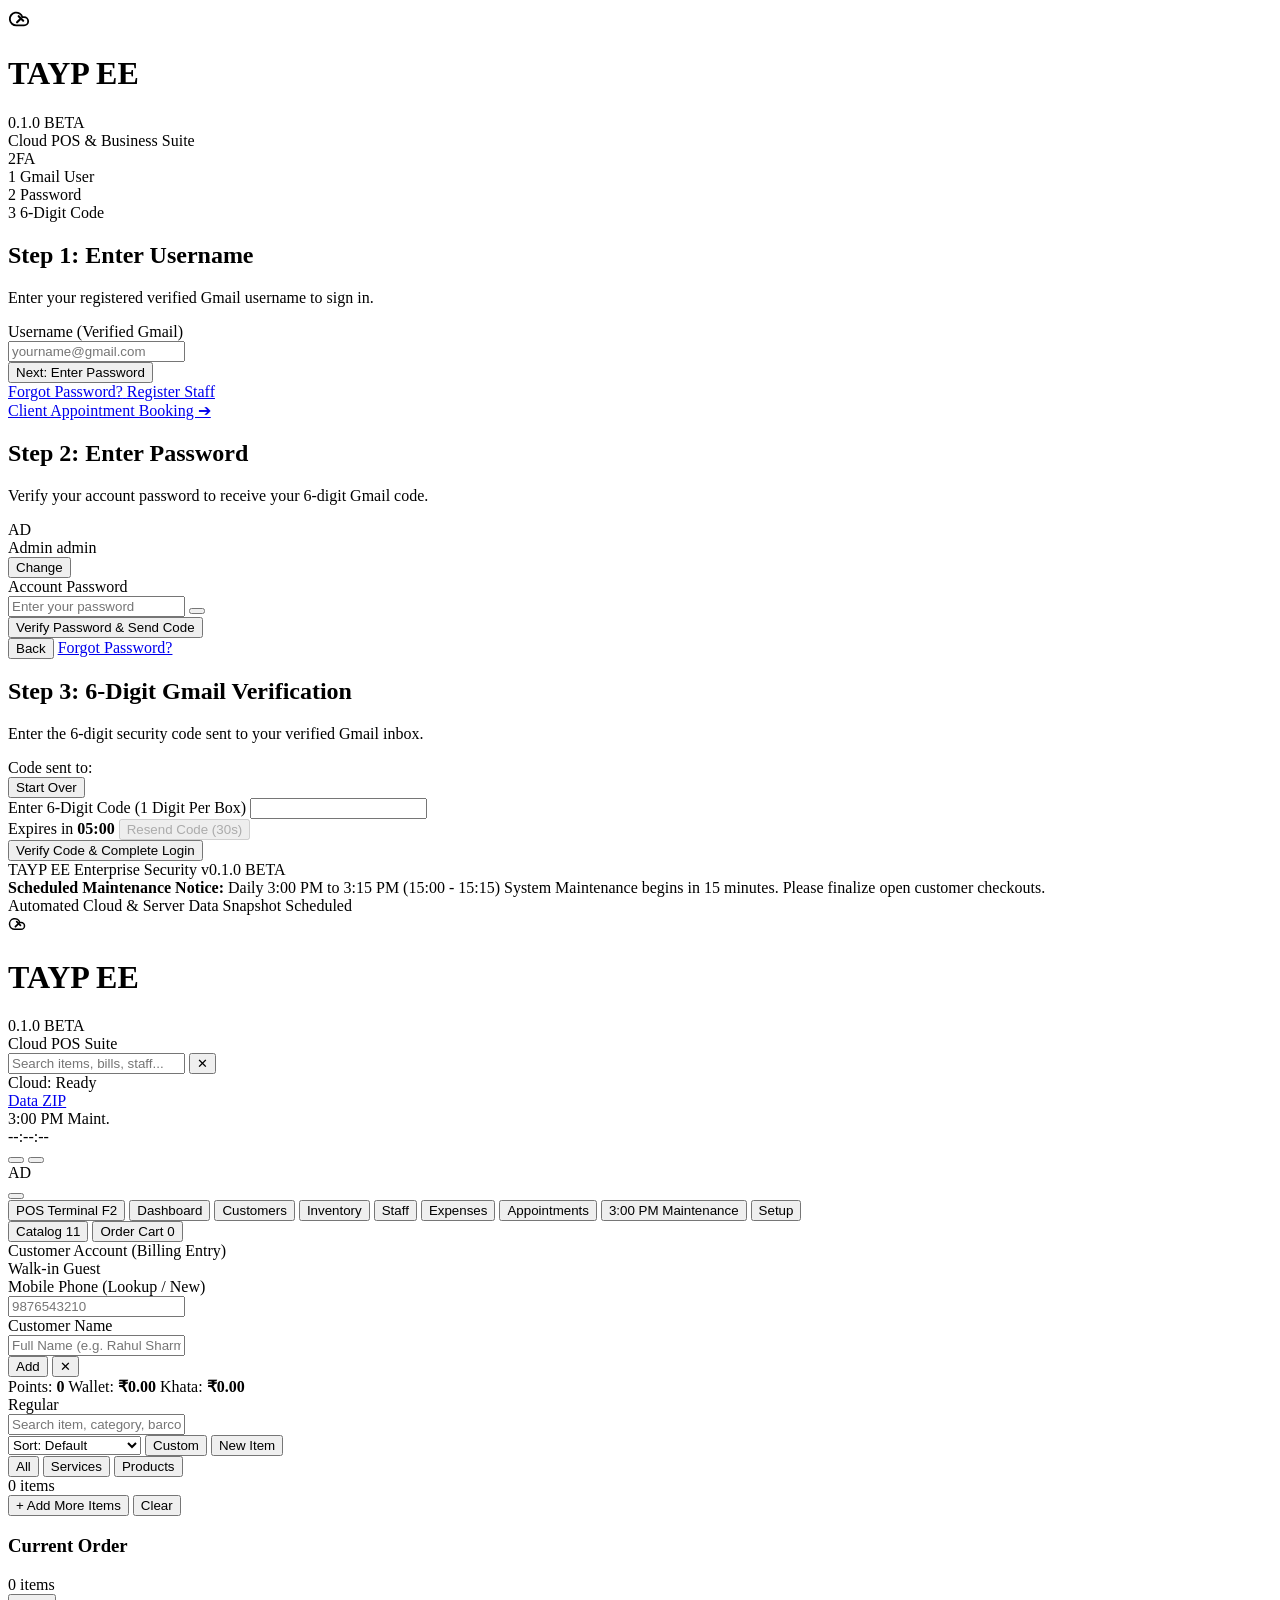
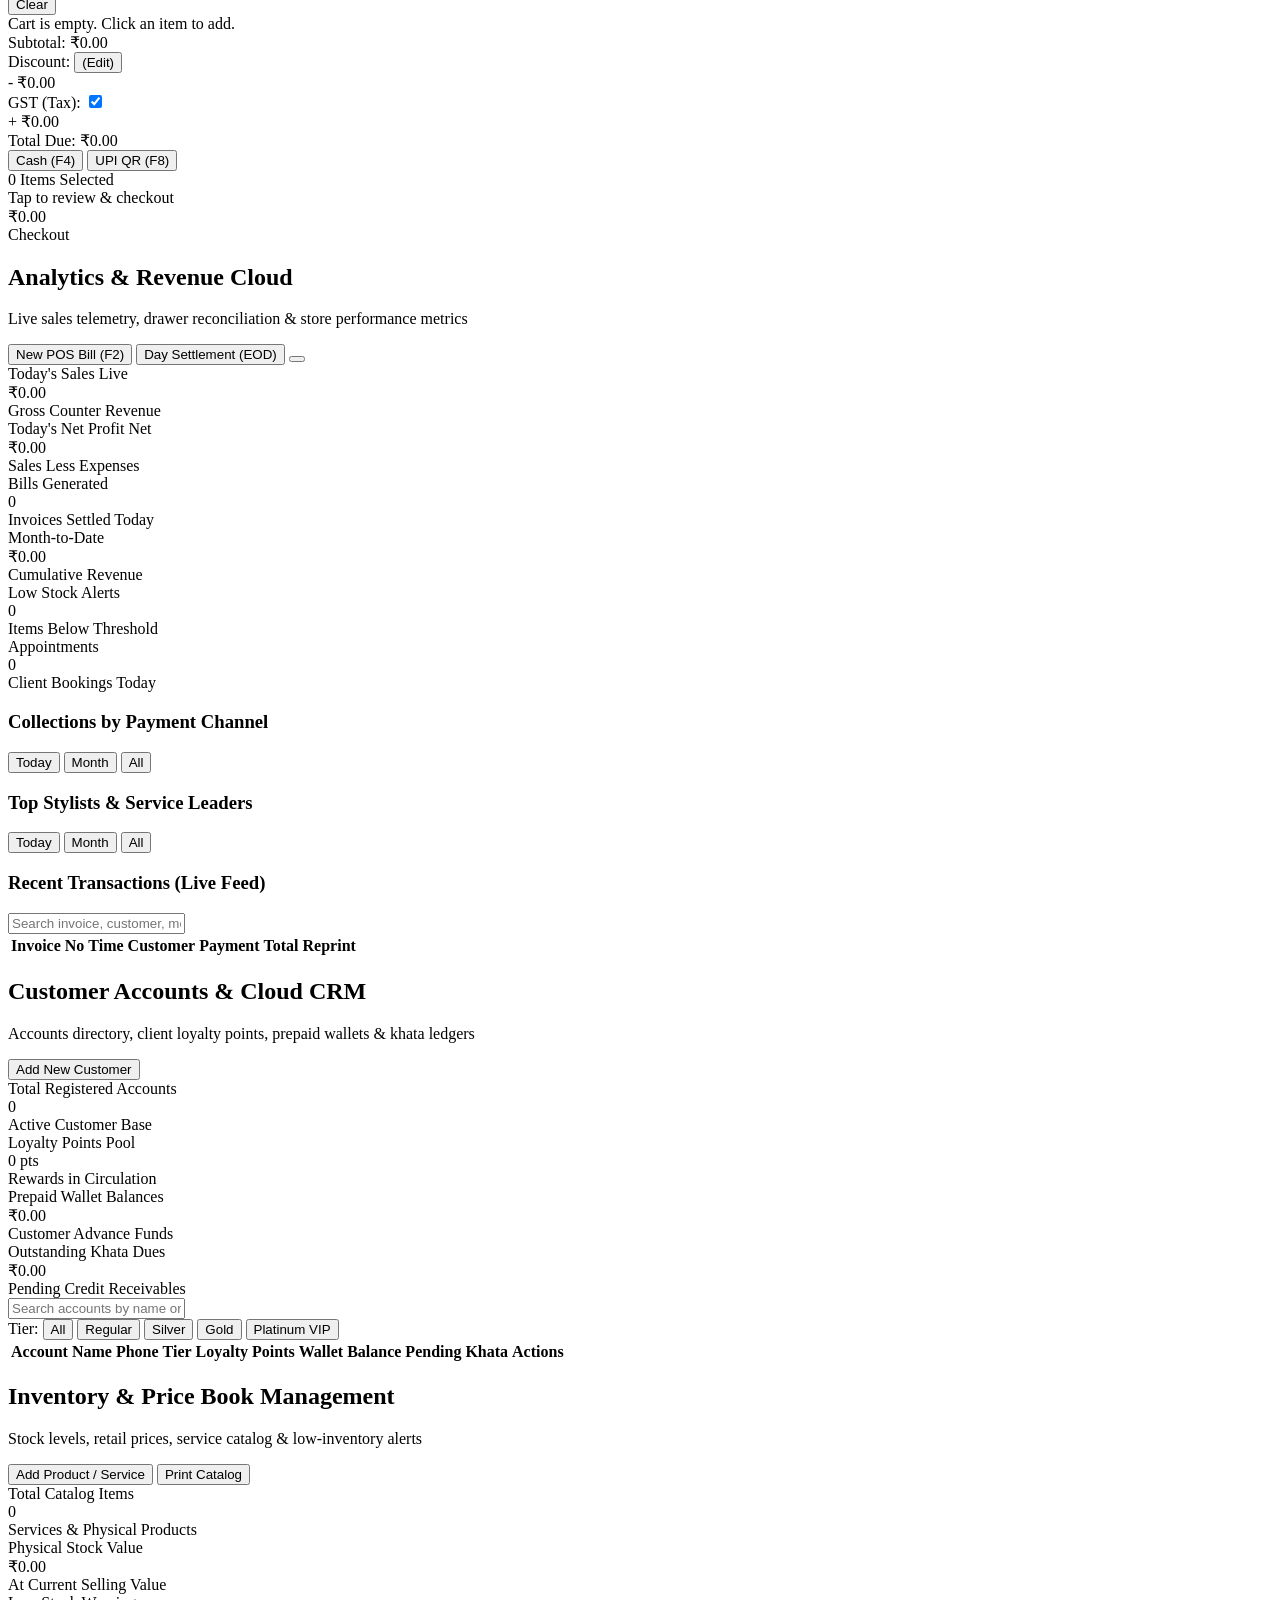
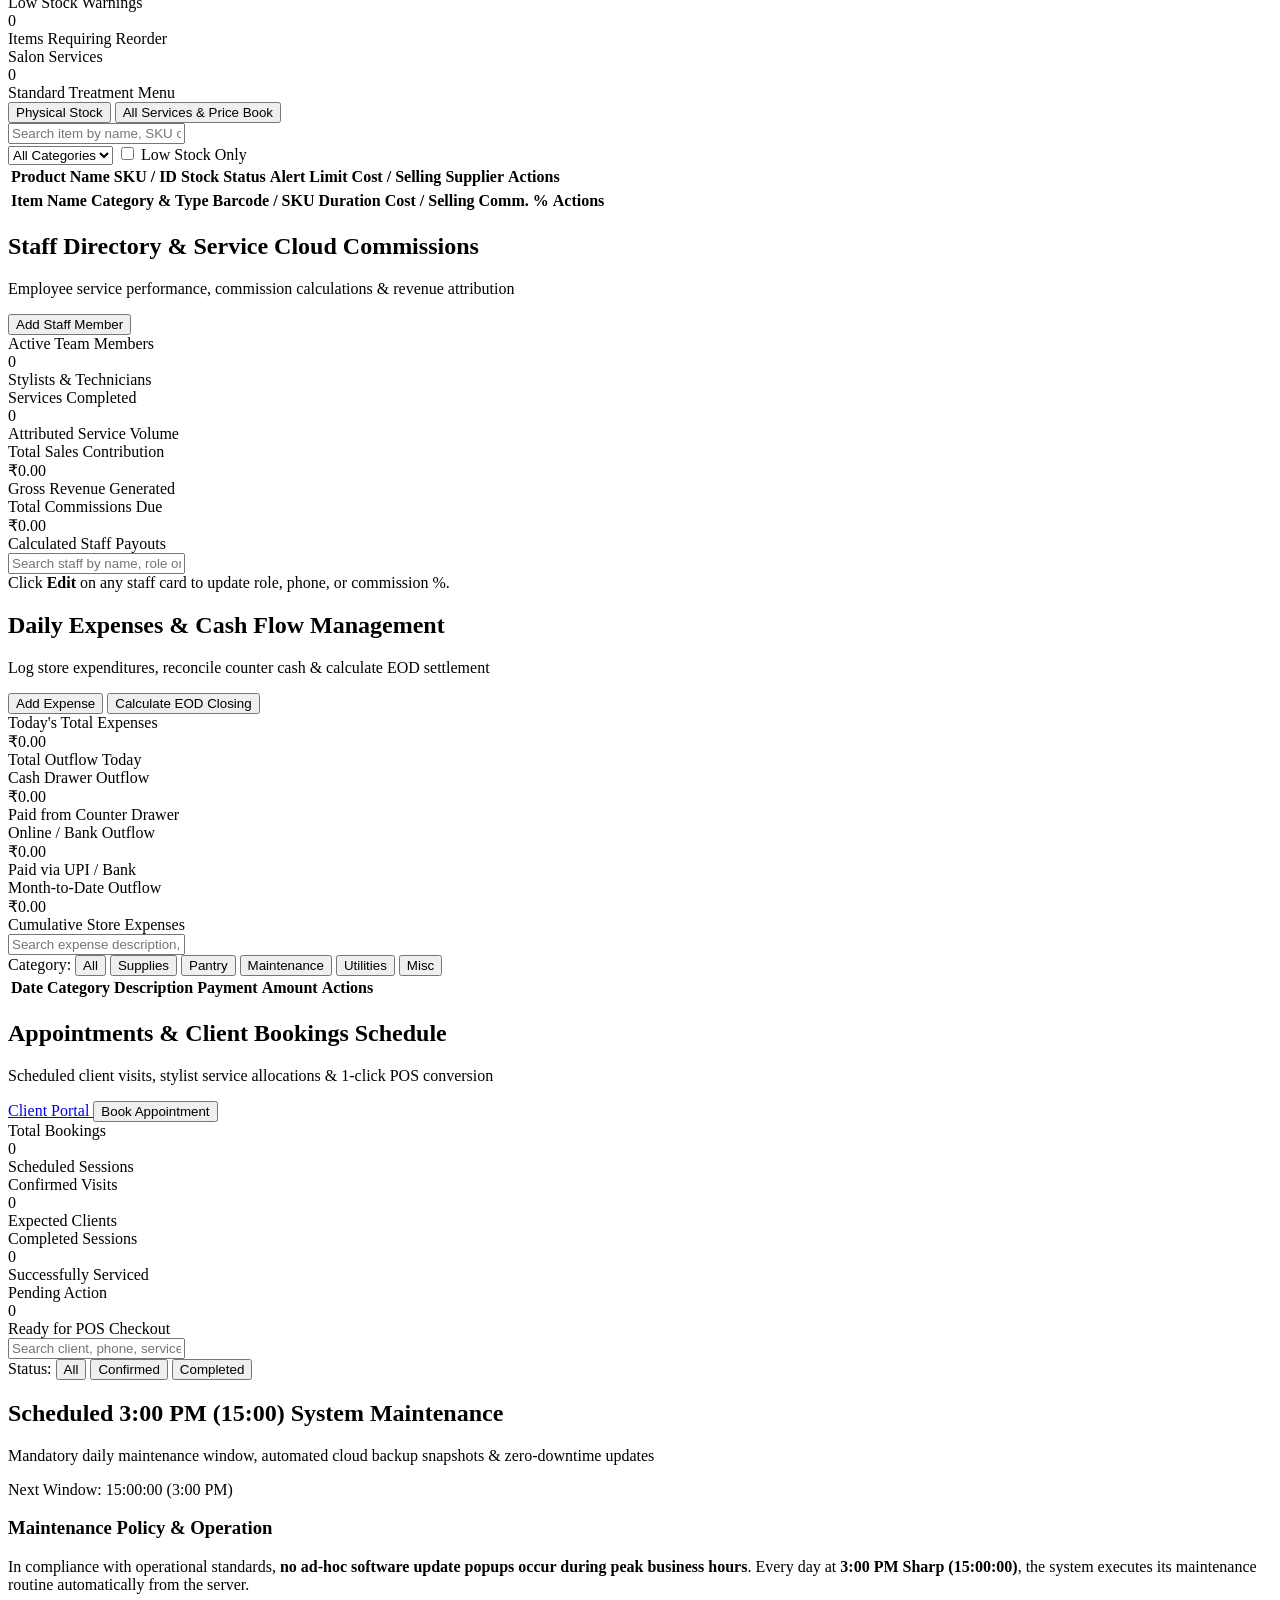
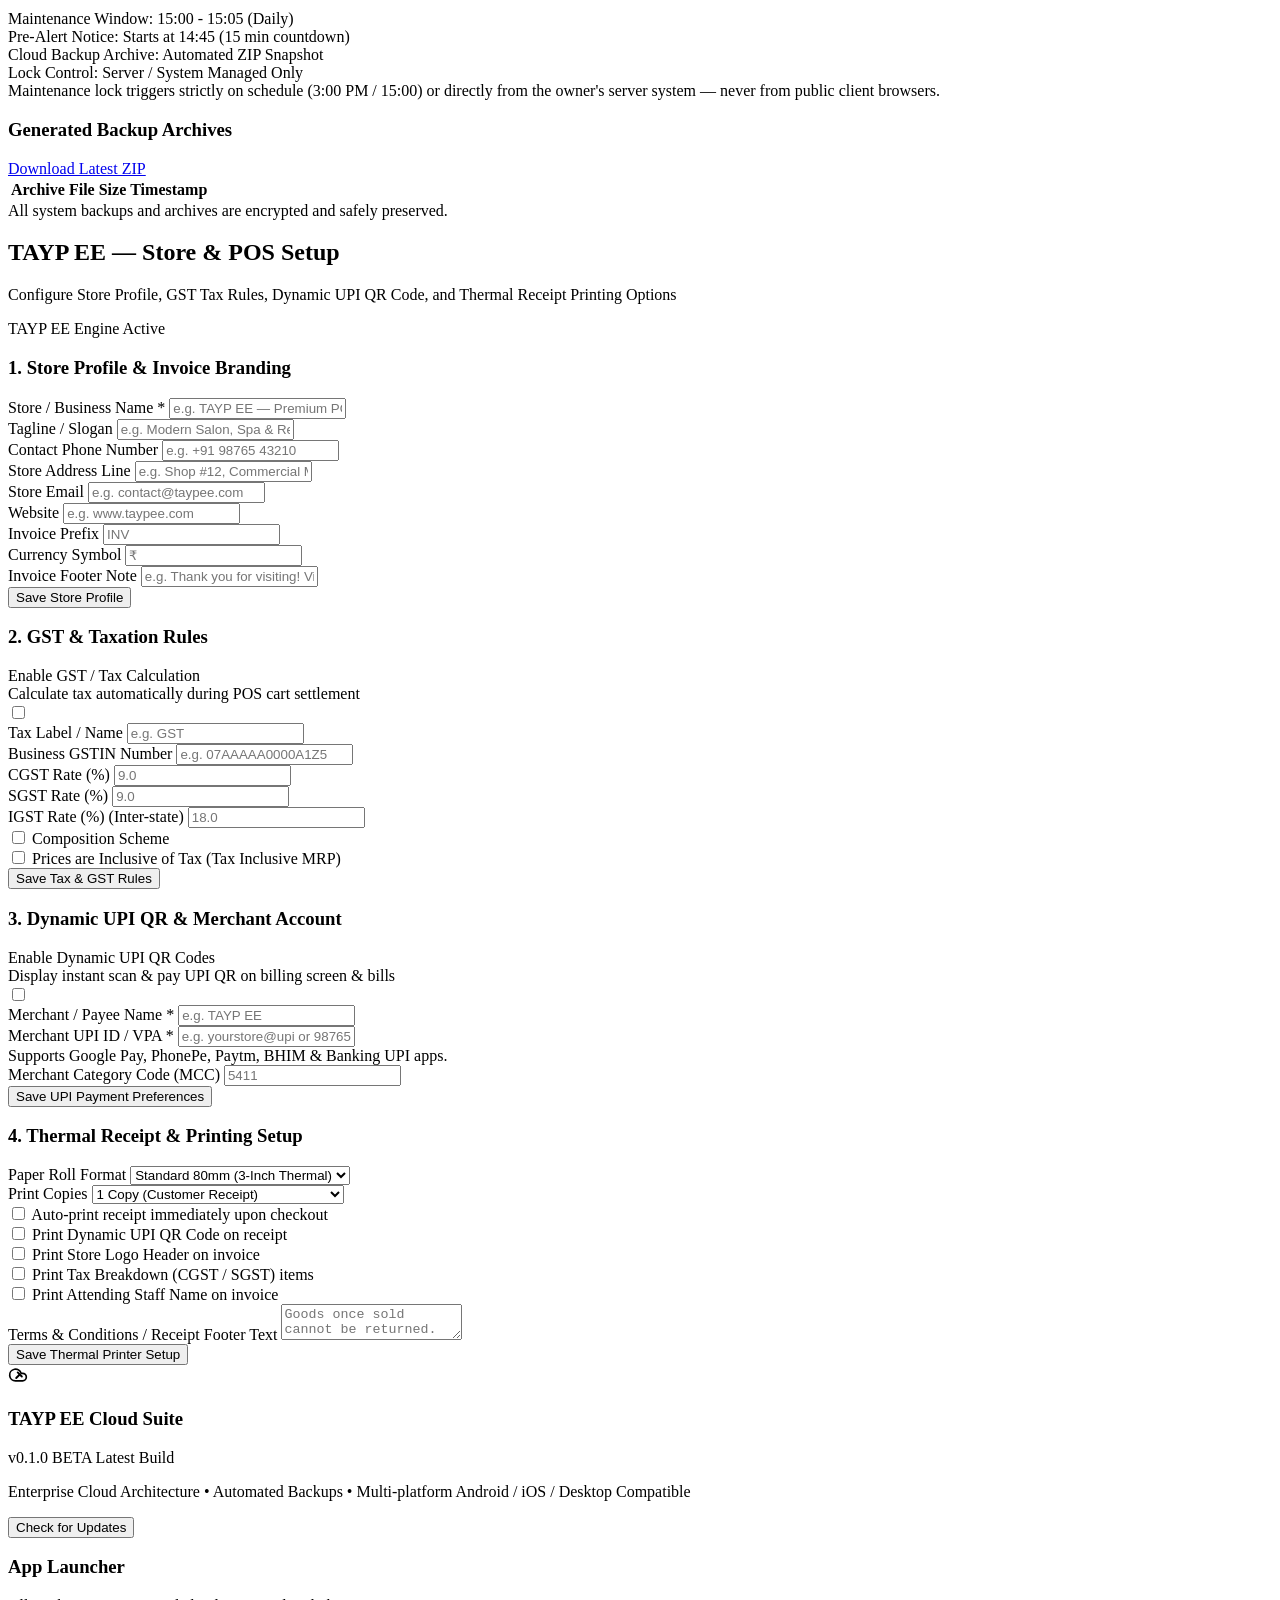
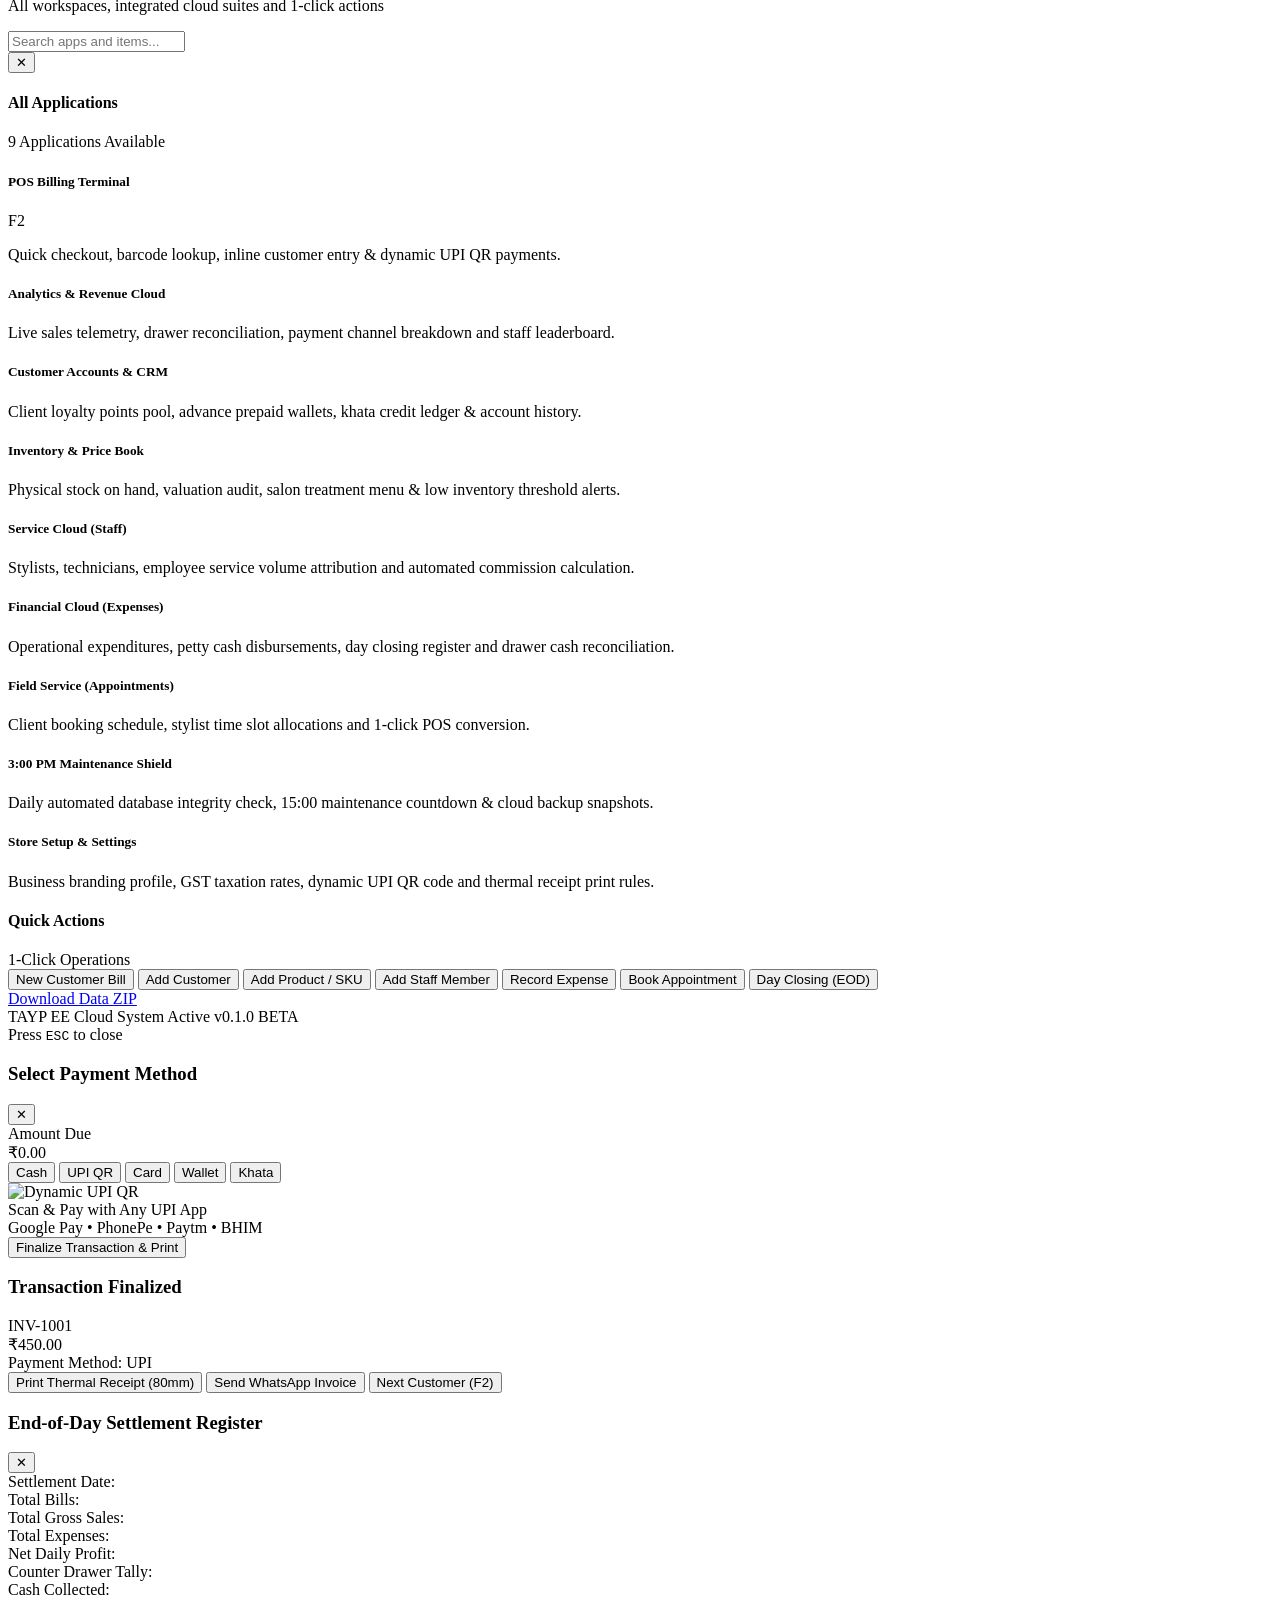
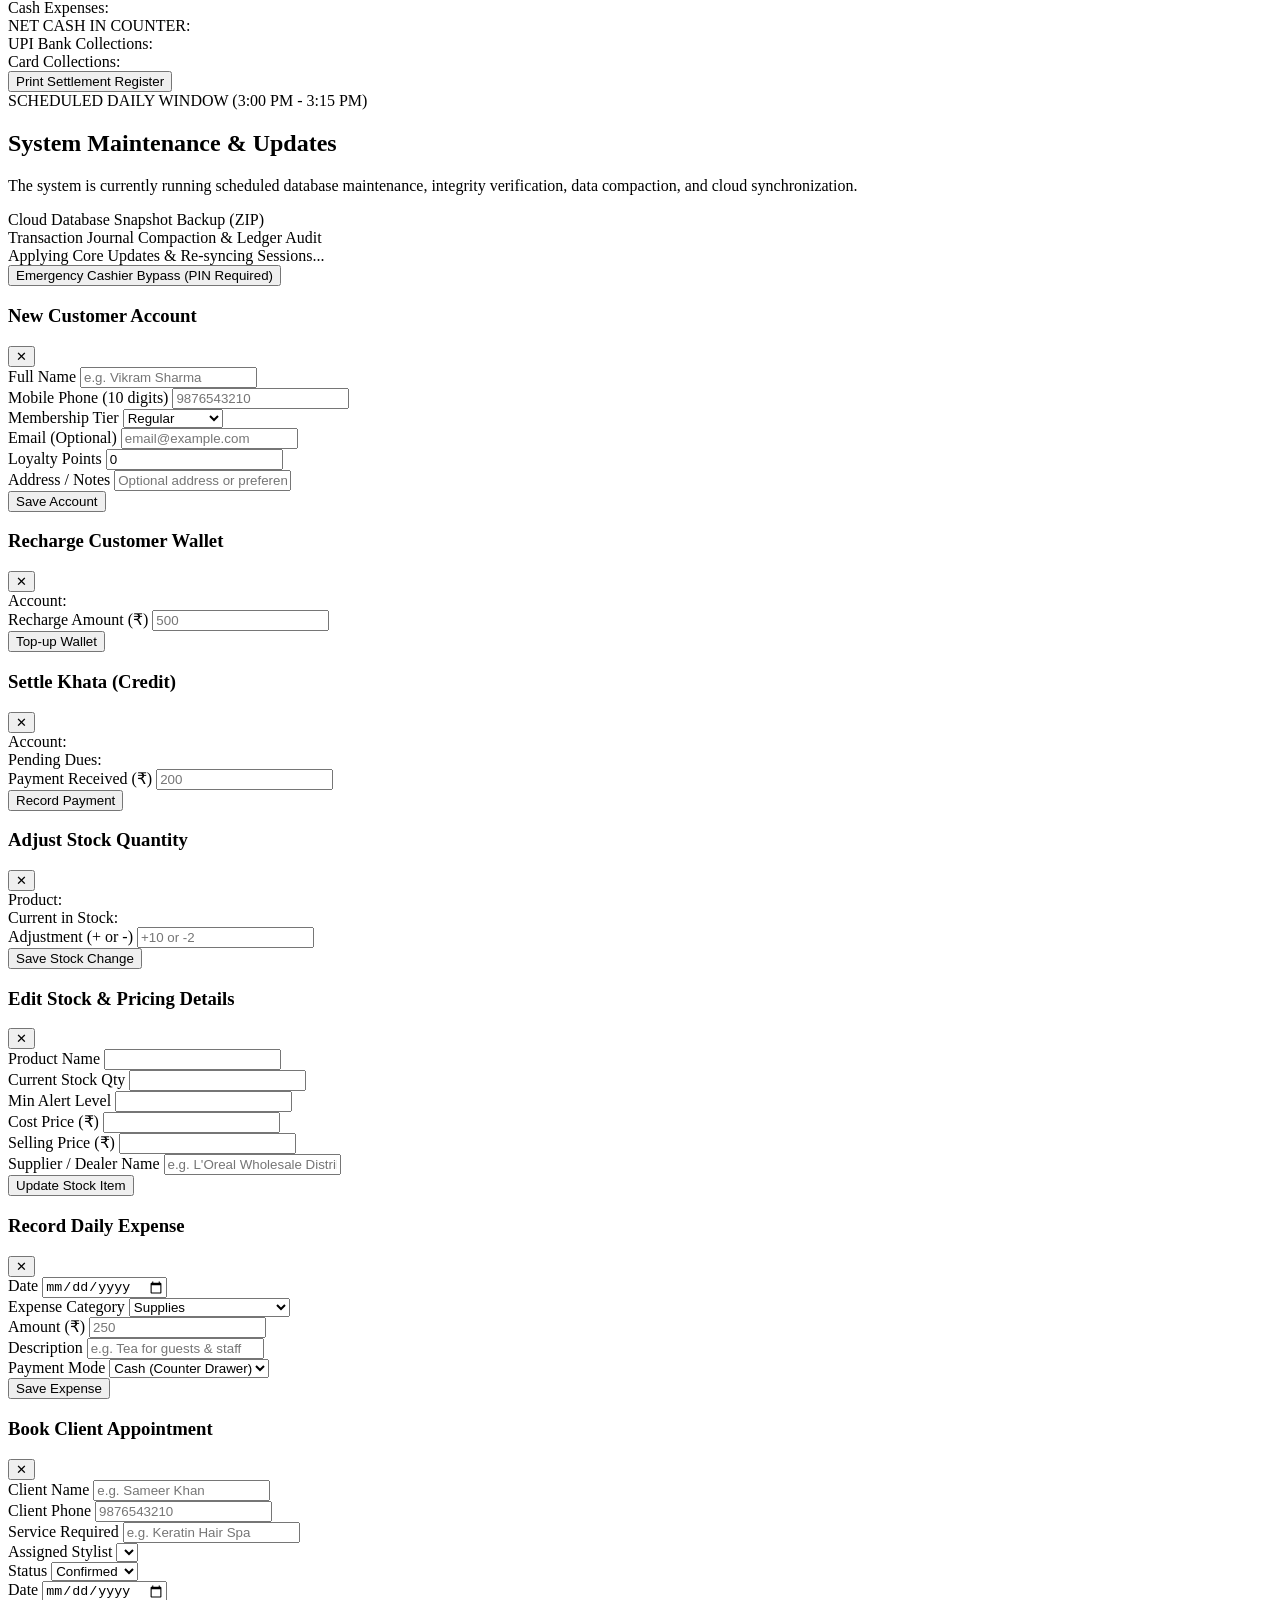
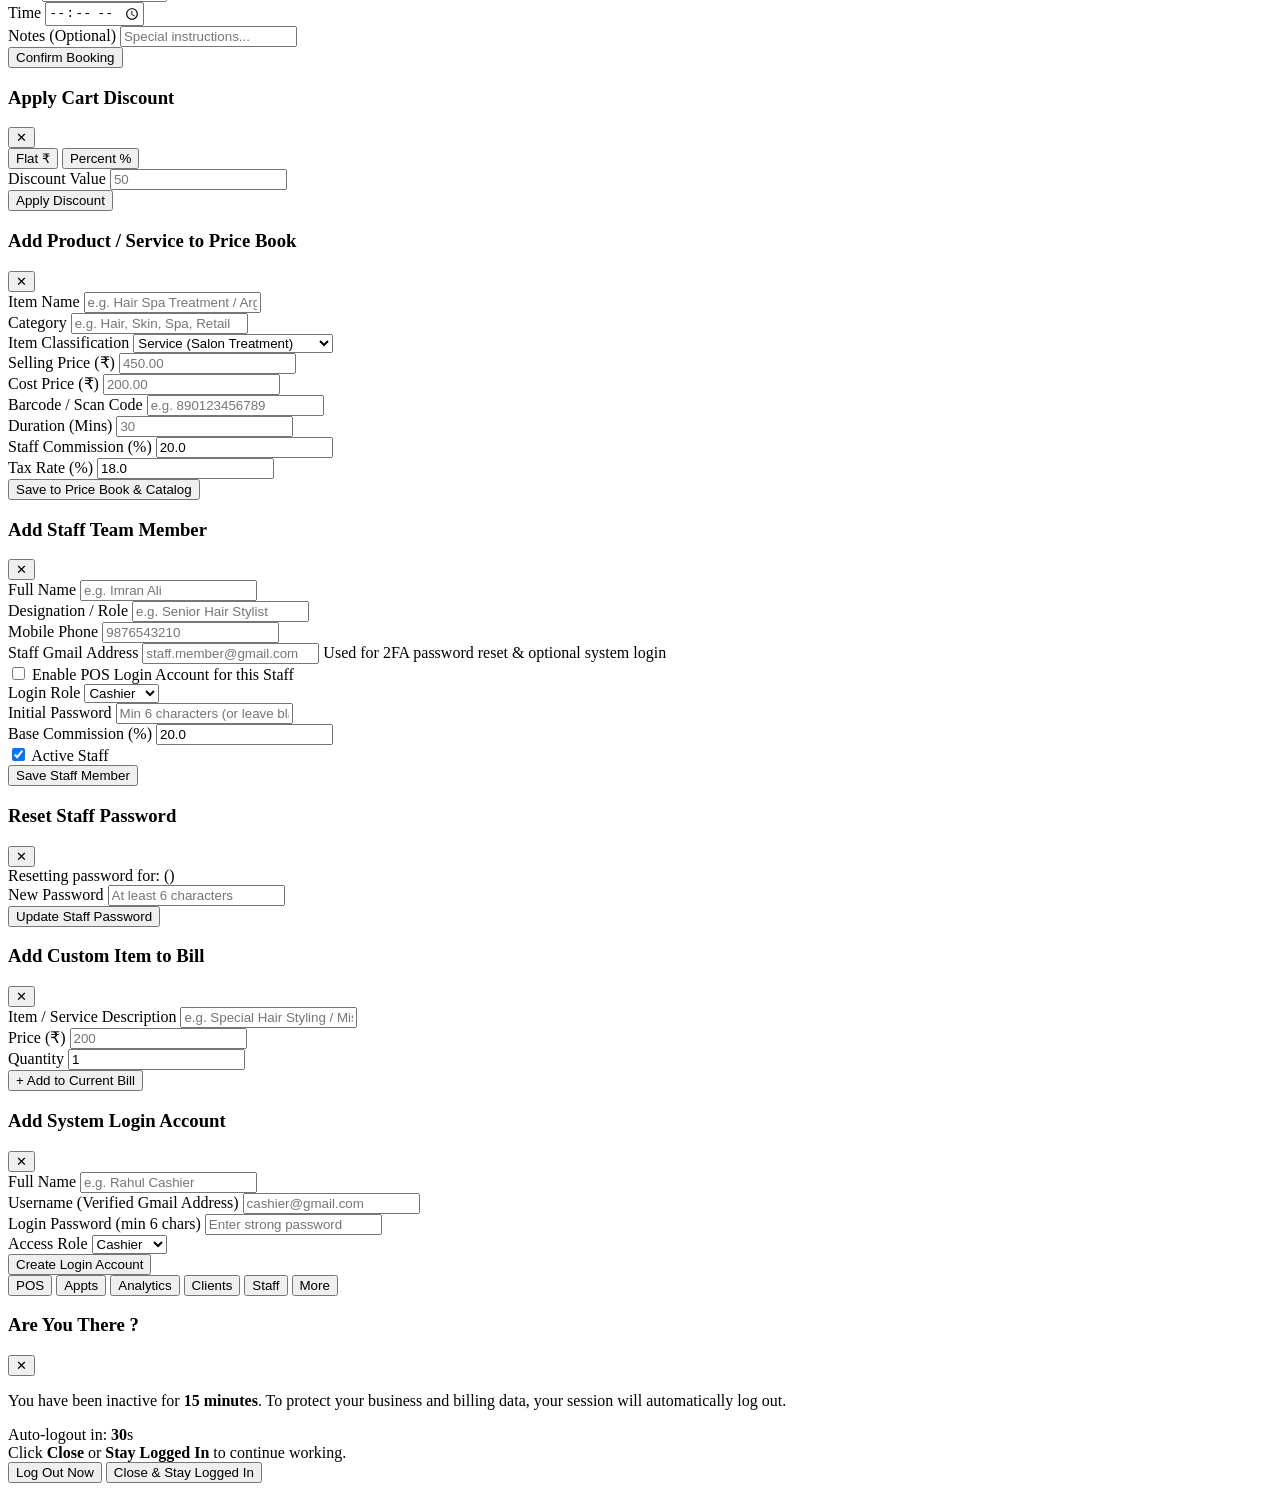
==== commit 3f9ddbdc: "Update: Configure daily maintenance window from 3:00 PM to 3:15 PM IST" ====
--- a/frontend/index.html
+++ b/frontend/index.html
@@ -281,7 +281,7 @@
   <div id="maintenance-warning-banner" class="hidden bg-[#FFF4E8] text-[#8C4B00] border-b border-[#FE9339] px-4 py-2 font-bold text-xs flex items-center justify-between shadow-sm sticky top-0 z-50">
     <div class="flex items-center gap-2">
       <i data-lucide="alert-triangle" class="w-4 h-4 text-[#FE9339]"></i>
-      <span><strong>Scheduled Maintenance Notice:</strong> Daily 3:00 PM (15:00) System Maintenance begins in <span id="maintenance-warning-time" class="underline">15 minutes</span>. Please finalize open customer checkouts.</span>
+      <span><strong>Scheduled Maintenance Notice:</strong> Daily 3:00 PM to 3:15 PM (15:00 - 15:15) System Maintenance begins in <span id="maintenance-warning-time" class="underline">15 minutes</span>. Please finalize open customer checkouts.</span>
     </div>
     <div class="text-[11px] text-[#8C4B00]/80">Automated Cloud & Server Data Snapshot Scheduled</div>
   </div>
@@ -2040,7 +2040,7 @@
 
       <div>
         <div class="inline-block px-2.5 py-0.5 rounded text-[10px] font-bold bg-[#FFF4E8] text-[#8C4B00] border border-[#FE9339] mb-1">
-          SCHEDULED DAILY WINDOW (3:00 PM / 15:00)
+          SCHEDULED DAILY WINDOW (3:00 PM - 3:15 PM)
         </div>
         <h2 class="text-lg font-black text-[#181818]">System Maintenance & Updates</h2>
         <p class="text-xs text-[#706E6B] mt-1 leading-relaxed">
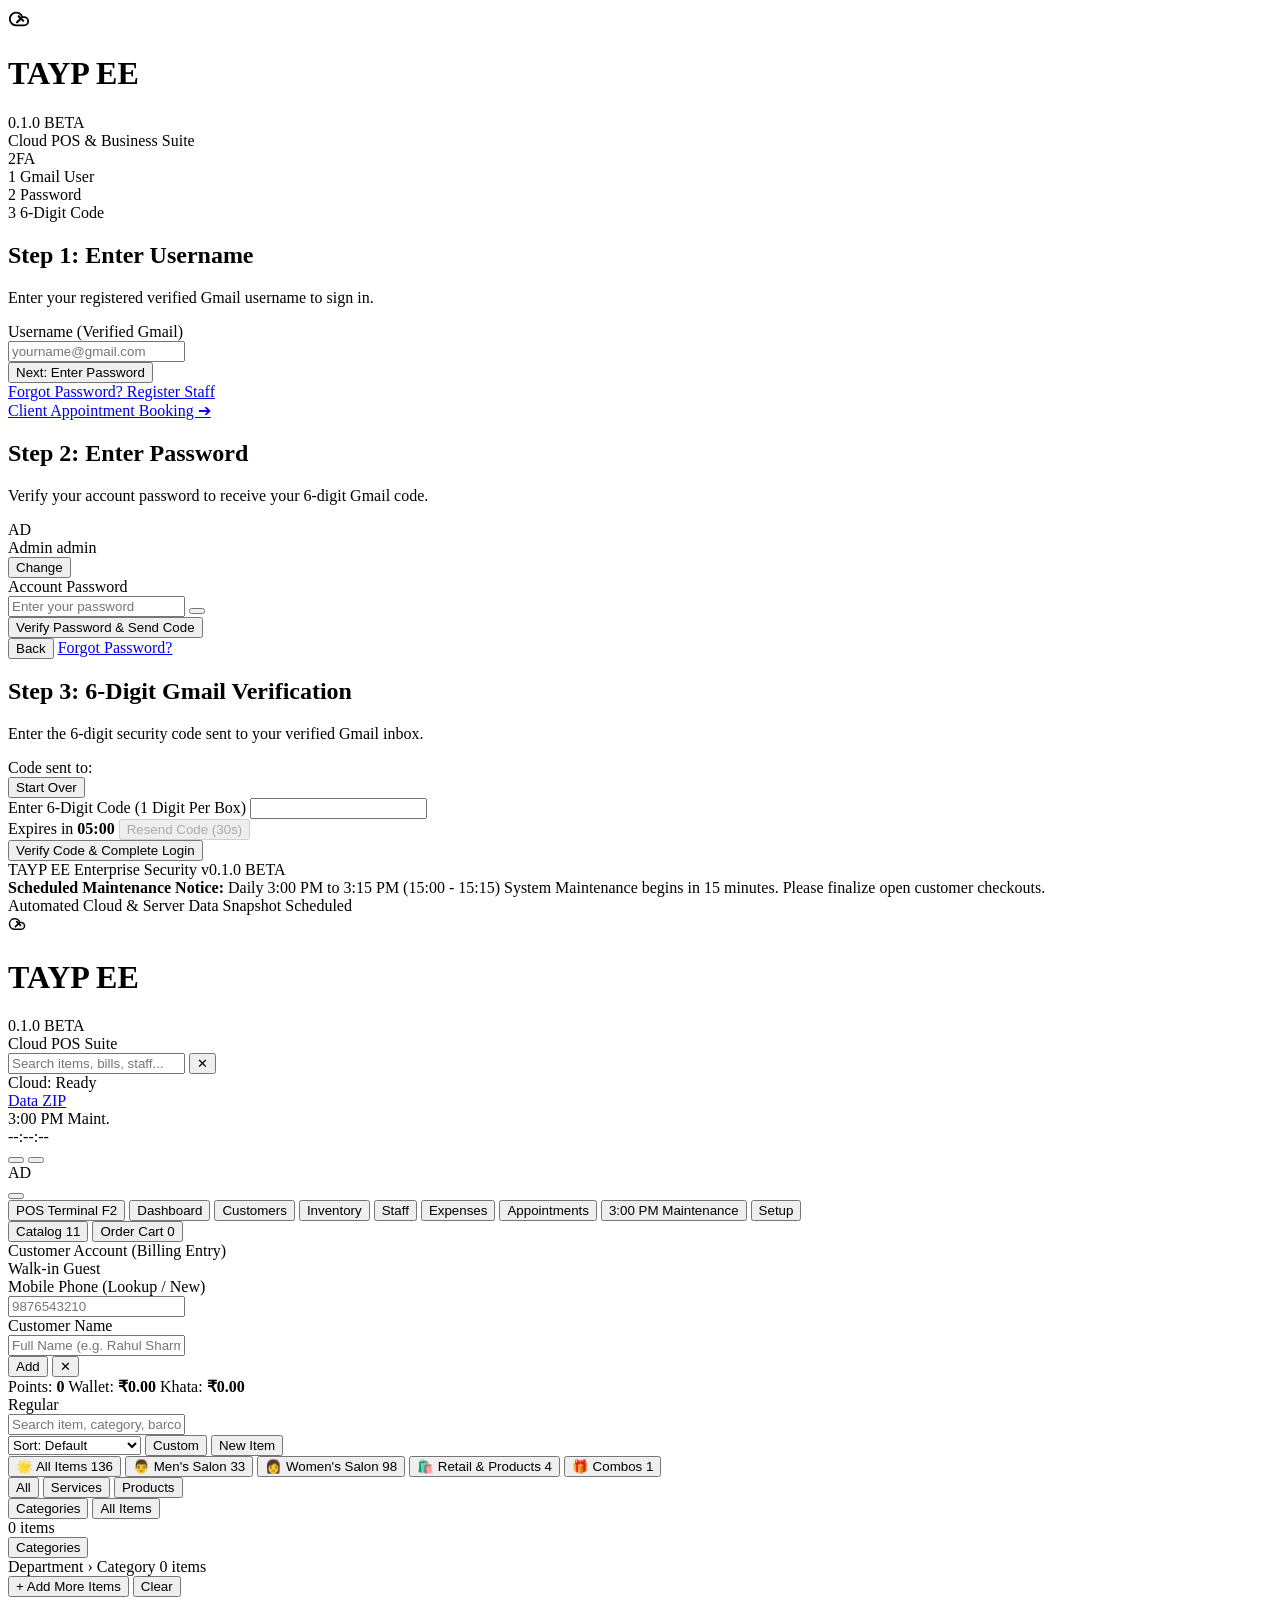
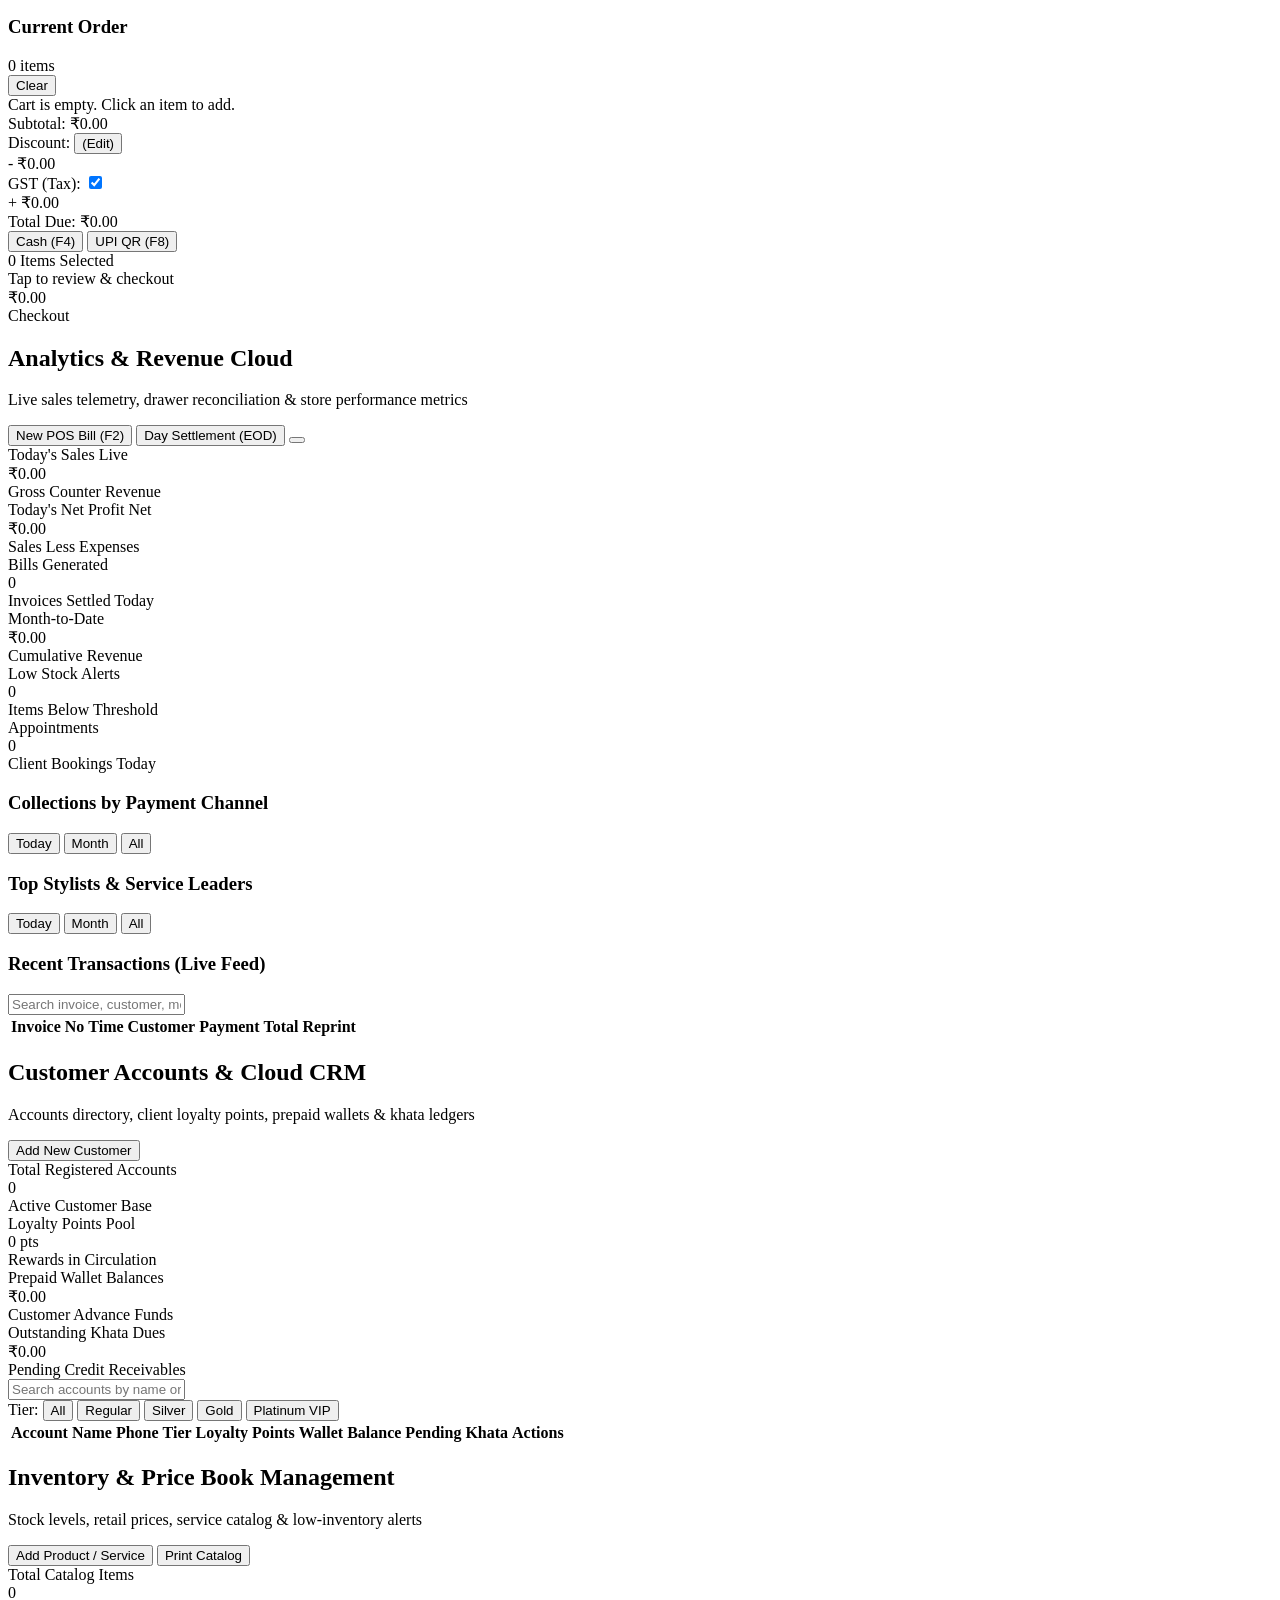
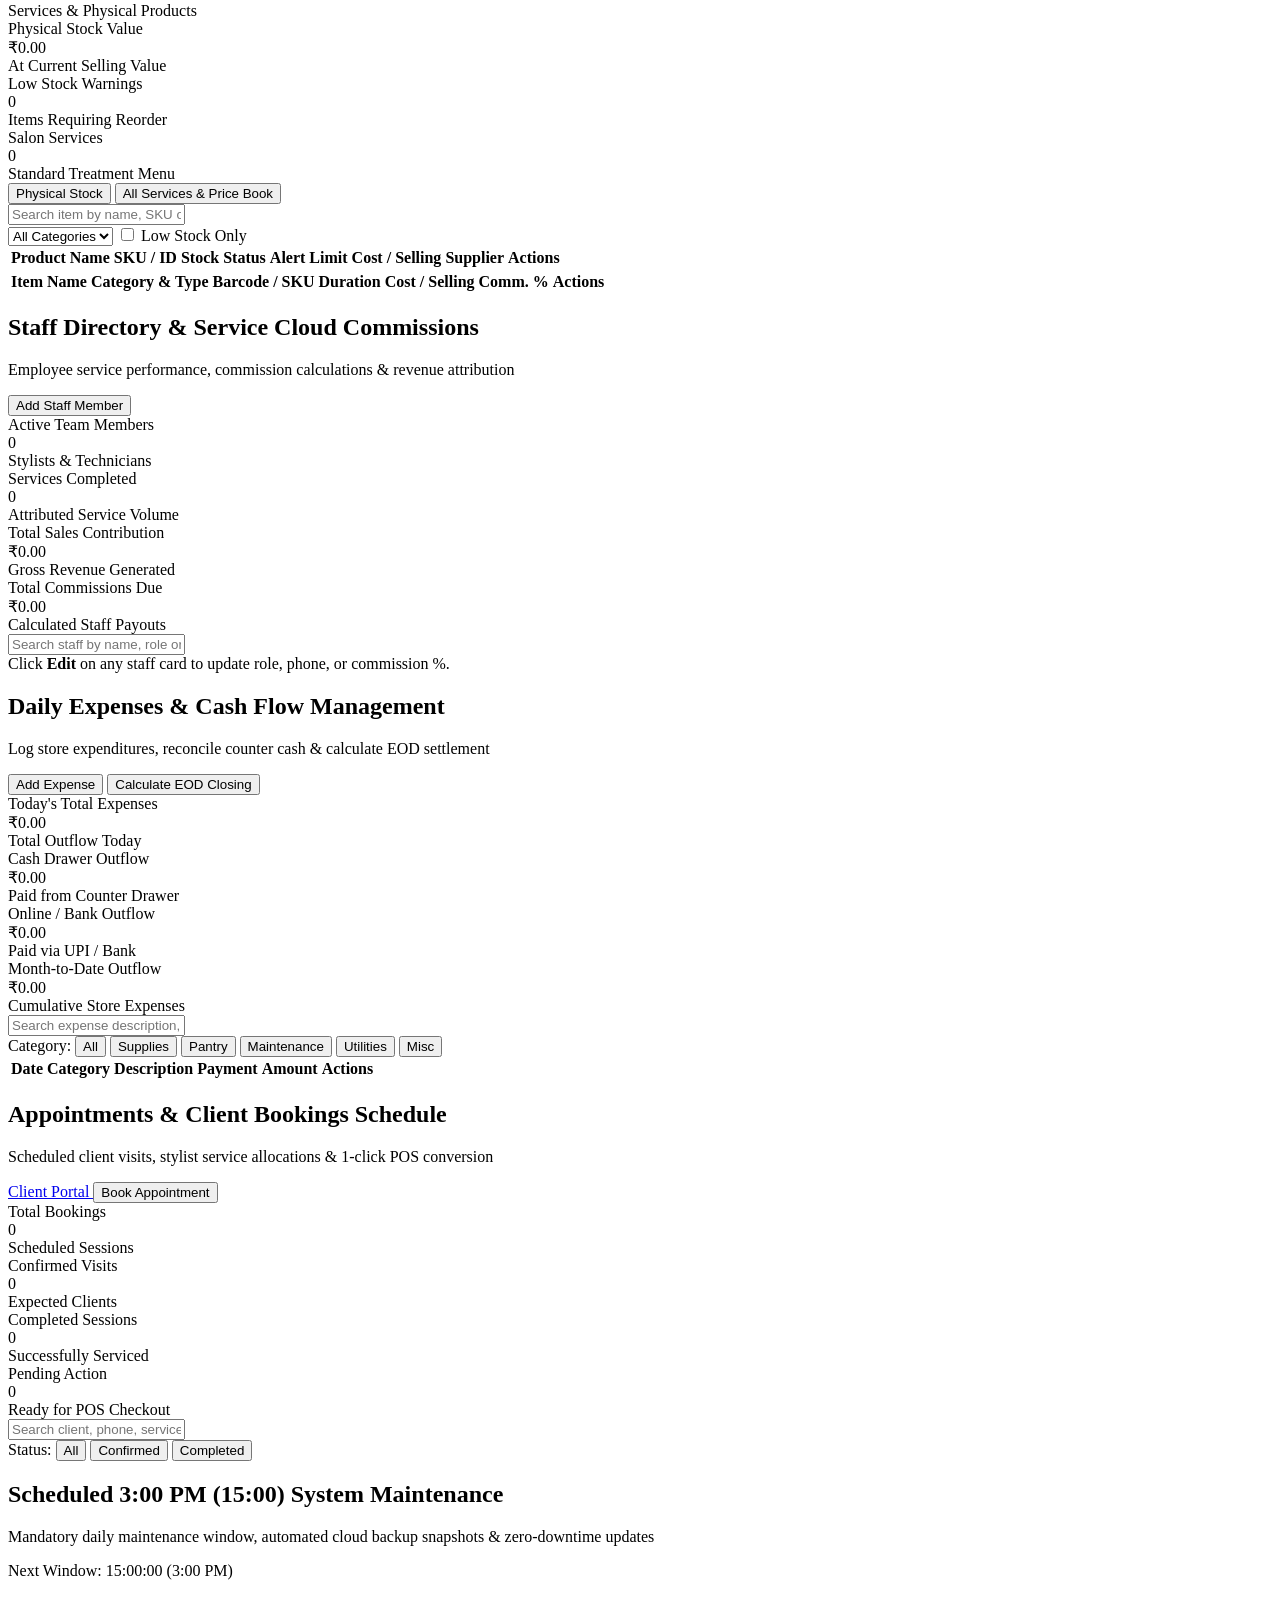
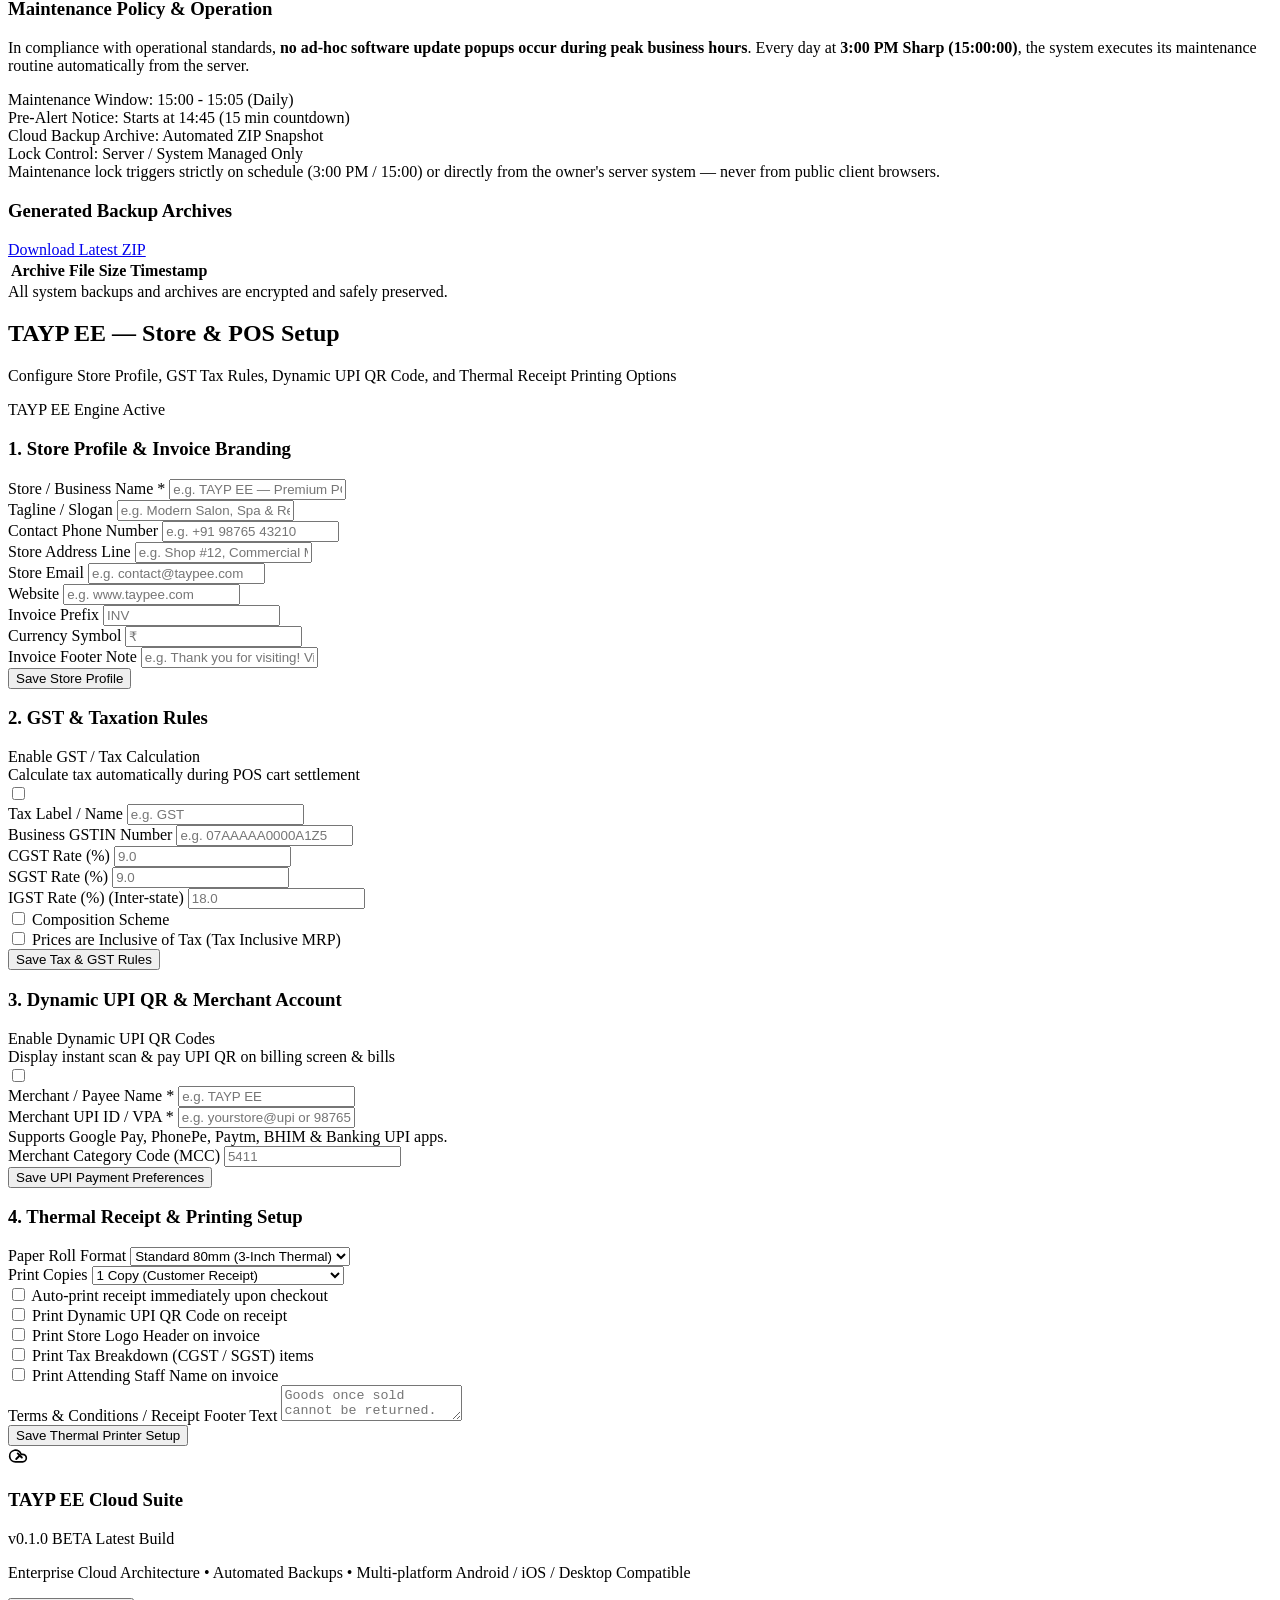
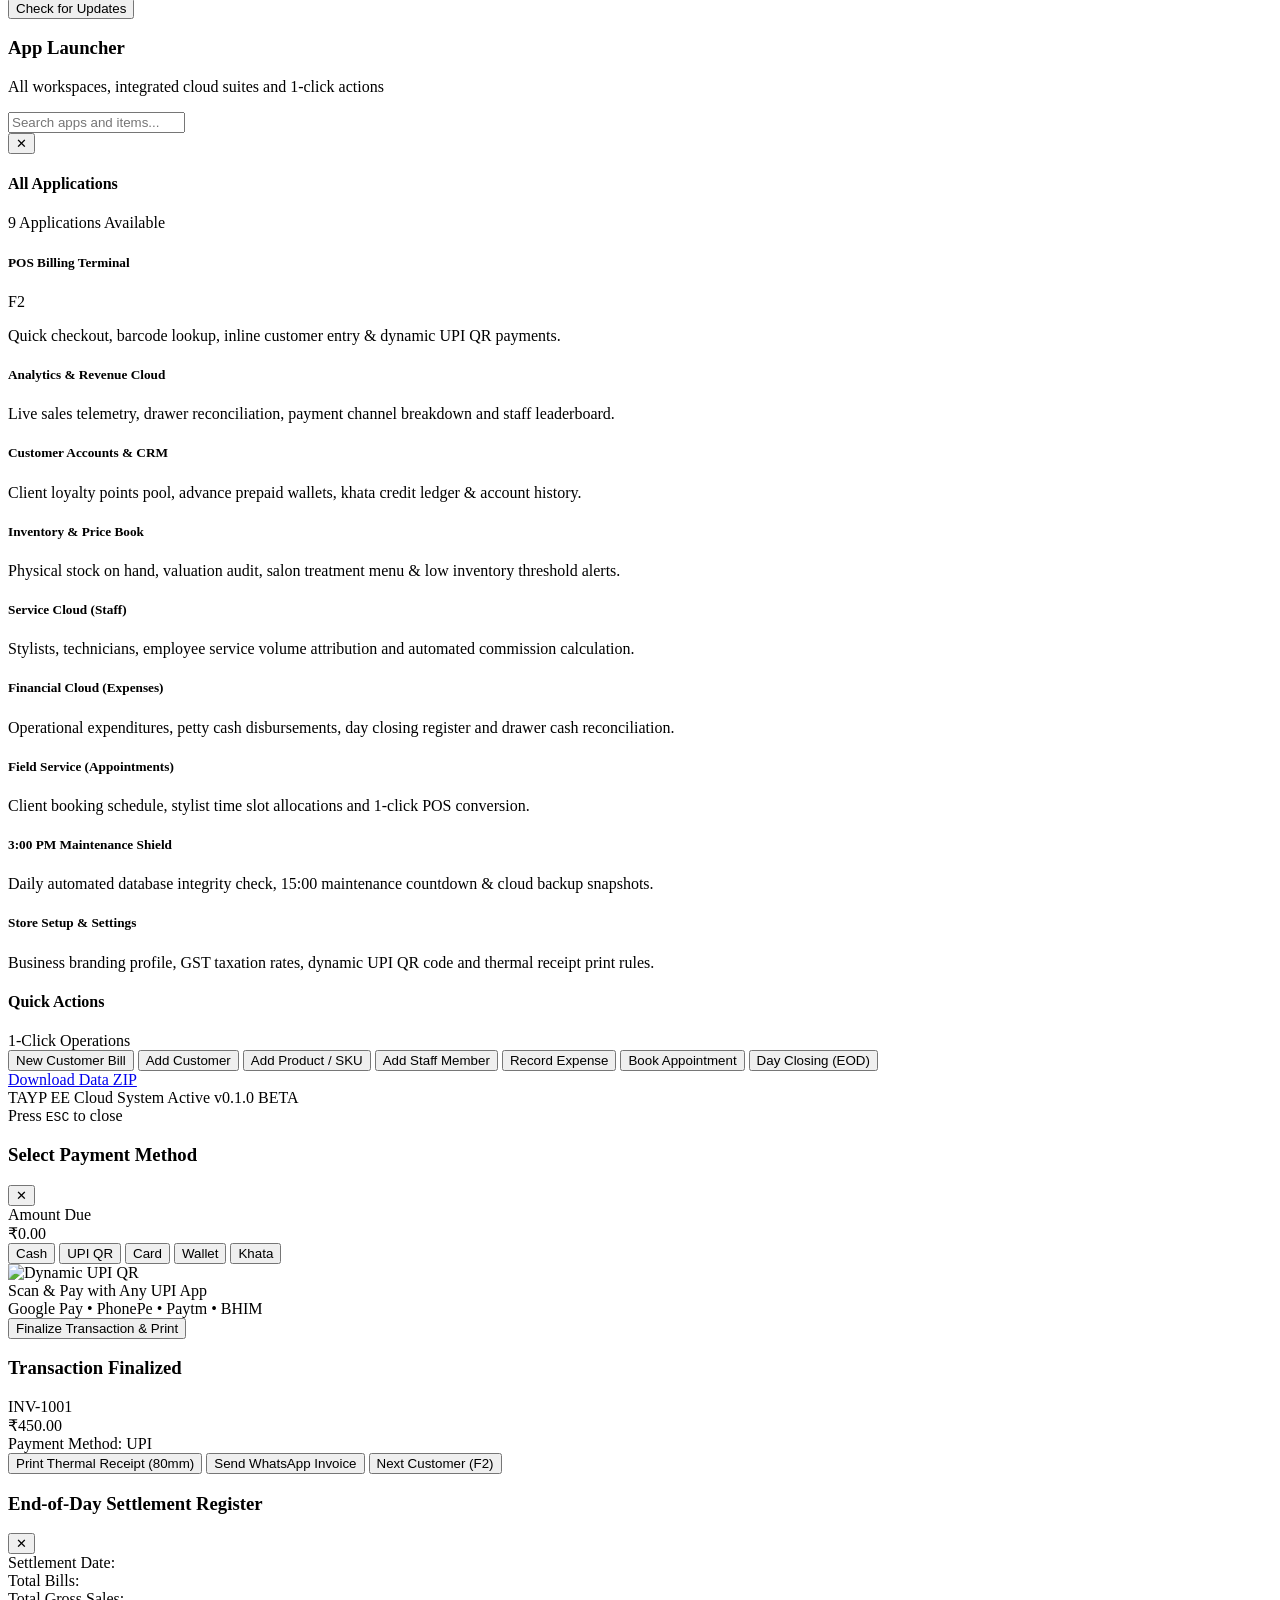
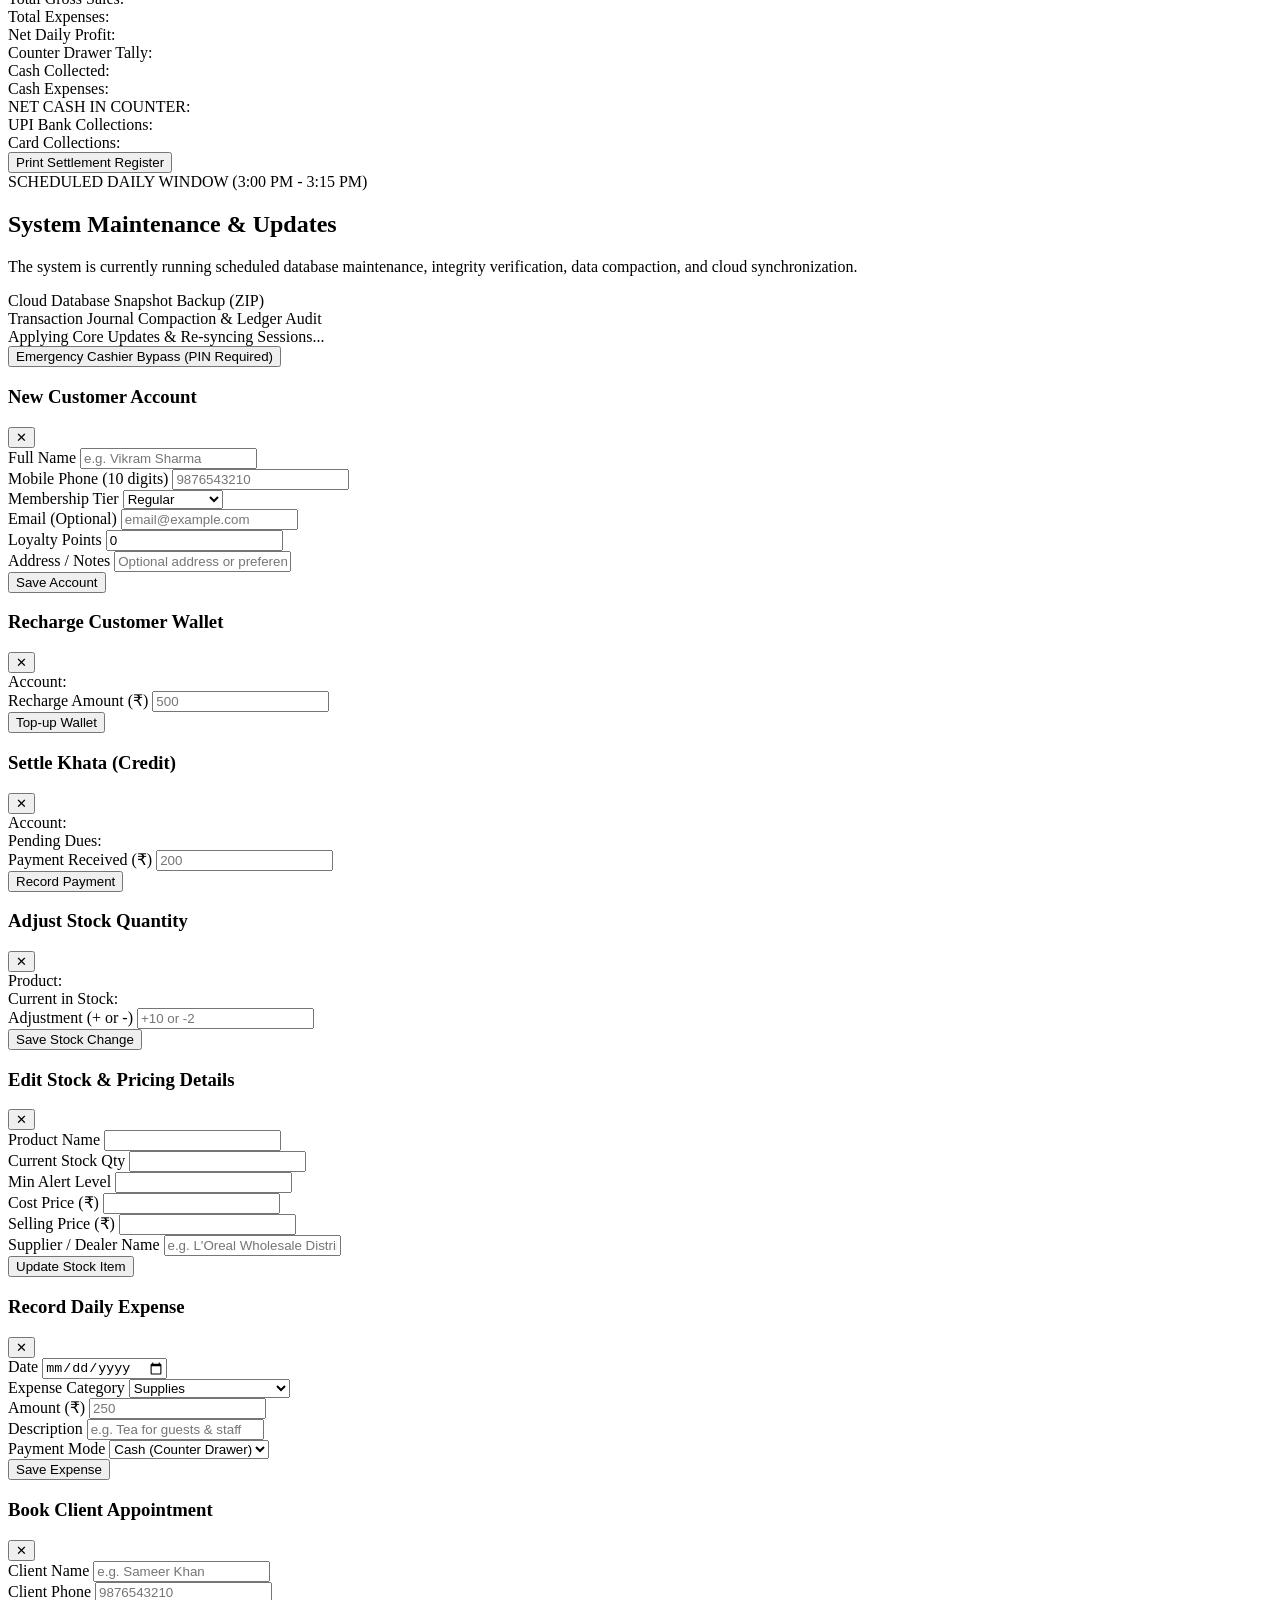
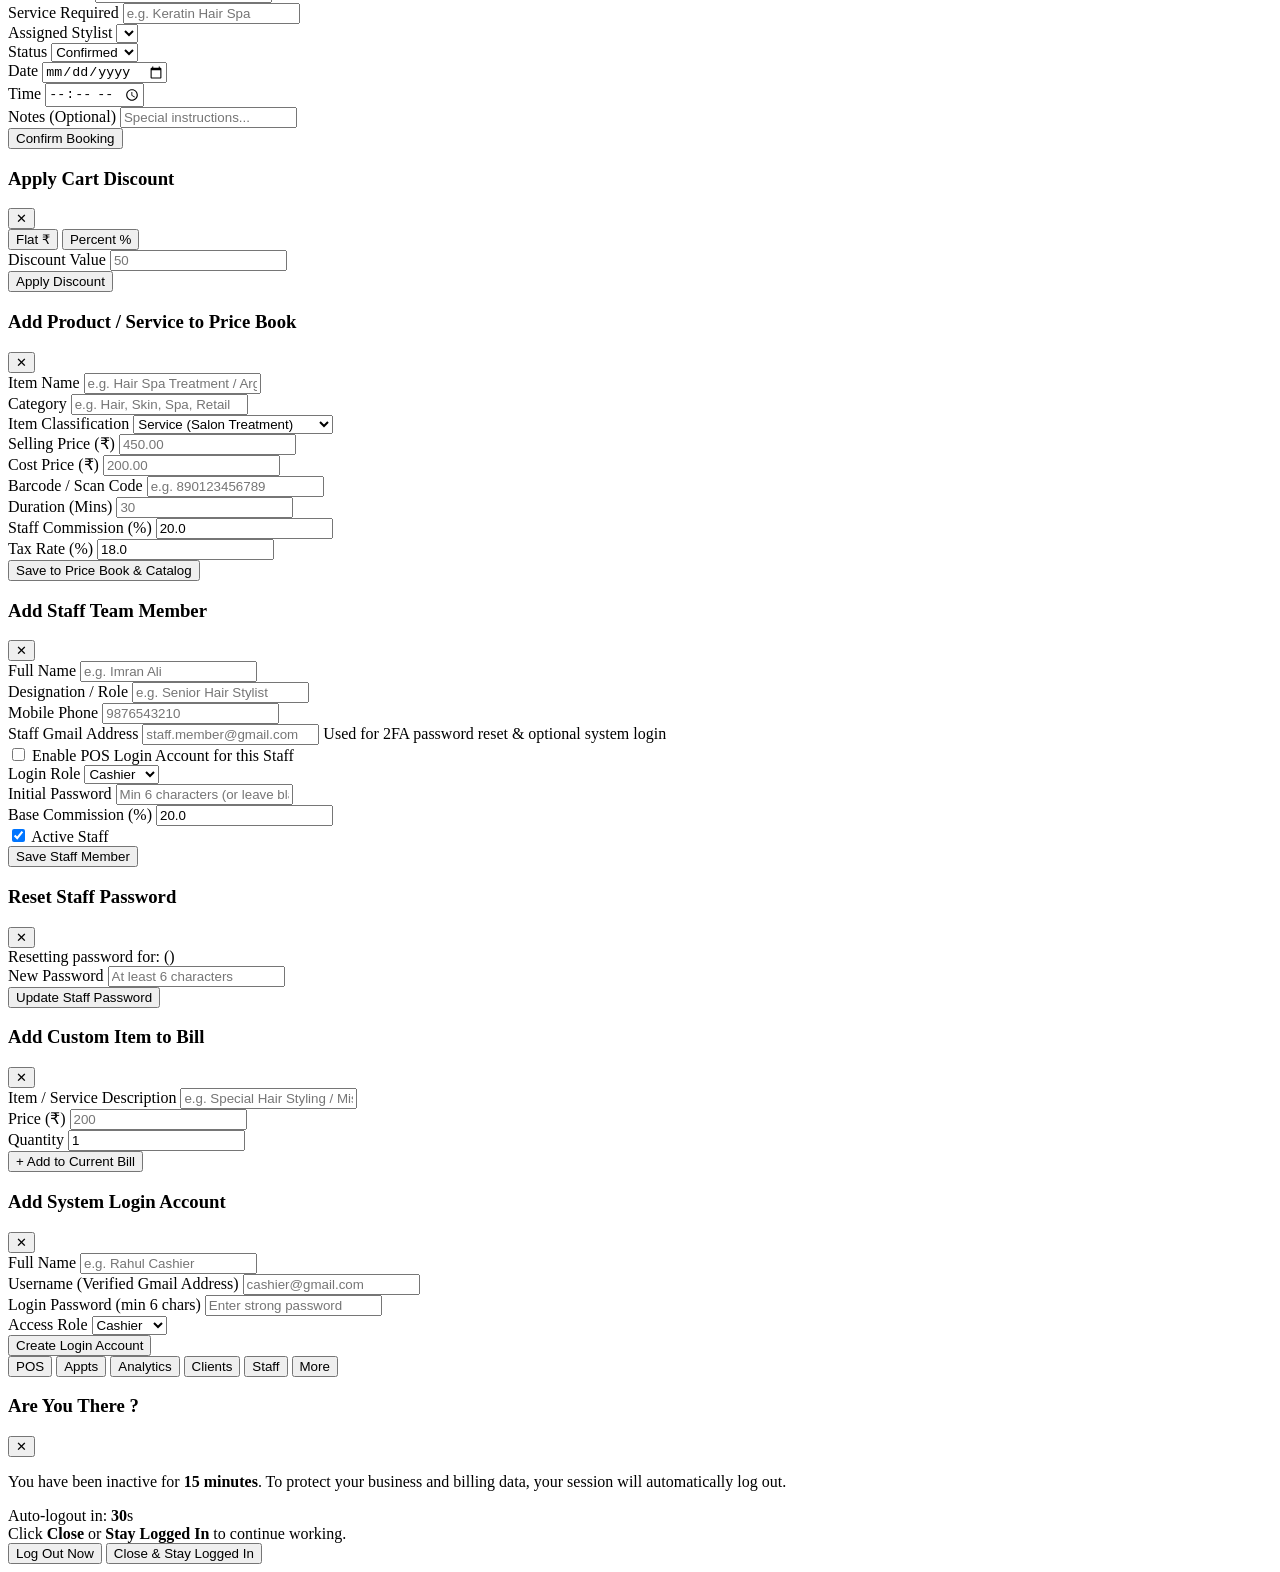
==== commit a5dd8fe4: "Feature: Implement Billing X 2-Tier Department and Category POS catalog system" ====
--- a/frontend/index.html
+++ b/frontend/index.html
@@ -554,20 +554,76 @@
             </div>
           </div>
 
-          <!-- Type Switcher + Category Pills + Live Item Count -->
-          <div class="flex items-center justify-between gap-2">
-            <div class="flex items-center gap-1.5 overflow-x-auto pb-1 flex-1">
-              <!-- Type Filter Pills -->
-              <div class="flex items-center bg-[#F3F3F3] p-0.5 rounded-full border border-[#DDDBDA] shrink-0 mr-1">
-                <button id="pos-type-all" onclick="App.filterPOSType('all')" class="px-2.5 py-0.5 rounded-full text-[11px] font-bold bg-[#0176D3] text-white transition-all">All</button>
-                <button id="pos-type-service" onclick="App.filterPOSType('service')" class="px-2.5 py-0.5 rounded-full text-[11px] font-semibold text-[#3E3E3C] hover:text-[#0176D3] transition-all">Services</button>
-                <button id="pos-type-product" onclick="App.filterPOSType('product')" class="px-2.5 py-0.5 rounded-full text-[11px] font-semibold text-[#3E3E3C] hover:text-[#0176D3] transition-all">Products</button>
-              </div>
-              <div id="pos-categories-container" class="flex gap-1.5">
-                <!-- Dynamically populated -->
-              </div>
-            </div>
-            <span id="pos-products-count-badge" class="text-[10px] font-mono font-bold text-[#706E6B] bg-[#F3F3F3] px-2 py-0.5 rounded border border-[#DDDBDA] shrink-0">0 items</span>
+          <!-- Department Selector Bar (Billing X Hierarchy Level 1) & View Mode -->
+          <div class="flex flex-col sm:flex-row sm:items-center justify-between gap-2 border-y border-[#DDDBDA] py-2 bg-[#F8FAFC] -mx-3 sm:-mx-4 px-3 sm:px-4">
+            <!-- Department Tabs -->
+            <div id="pos-dept-tabs" class="flex items-center gap-1.5 overflow-x-auto pb-0.5 max-w-full">
+              <button id="pos-dept-all" onclick="App.setPOSDepartment('all')" class="px-2.5 py-1 rounded text-xs font-bold transition-all bg-[#0176D3] text-white shadow-sm flex items-center gap-1.5 whitespace-nowrap">
+                <span>🌟 All Items</span>
+                <span id="pos-badge-dept-all" class="text-[10px] bg-white/20 px-1.5 py-0.2 rounded-full font-mono">136</span>
+              </button>
+              <button id="pos-dept-male" onclick="App.setPOSDepartment('Male')" class="px-2.5 py-1 rounded text-xs font-semibold transition-all bg-white text-[#3E3E3C] hover:bg-[#F3F3F3] hover:text-[#0176D3] border border-[#DDDBDA] flex items-center gap-1.5 whitespace-nowrap">
+                <span>👨 Men's Salon</span>
+                <span id="pos-badge-dept-male" class="text-[10px] bg-[#EBF7FE] text-[#0176D3] font-bold px-1.5 py-0.2 rounded-full font-mono">33</span>
+              </button>
+              <button id="pos-dept-female" onclick="App.setPOSDepartment('Female')" class="px-2.5 py-1 rounded text-xs font-semibold transition-all bg-white text-[#3E3E3C] hover:bg-[#F3F3F3] hover:text-[#0176D3] border border-[#DDDBDA] flex items-center gap-1.5 whitespace-nowrap">
+                <span>👩 Women's Salon</span>
+                <span id="pos-badge-dept-female" class="text-[10px] bg-[#FCE8E6] text-[#C2185B] font-bold px-1.5 py-0.2 rounded-full font-mono">98</span>
+              </button>
+              <button id="pos-dept-retail" onclick="App.setPOSDepartment('Retail')" class="px-2.5 py-1 rounded text-xs font-semibold transition-all bg-white text-[#3E3E3C] hover:bg-[#F3F3F3] hover:text-[#0176D3] border border-[#DDDBDA] flex items-center gap-1.5 whitespace-nowrap">
+                <span>🛍️ Retail & Products</span>
+                <span id="pos-badge-dept-retail" class="text-[10px] bg-[#FFF4E8] text-[#DD7A00] font-bold px-1.5 py-0.2 rounded-full font-mono">4</span>
+              </button>
+              <button id="pos-dept-packages" onclick="App.setPOSDepartment('Packages')" class="px-2.5 py-1 rounded text-xs font-semibold transition-all bg-white text-[#3E3E3C] hover:bg-[#F3F3F3] hover:text-[#0176D3] border border-[#DDDBDA] flex items-center gap-1.5 whitespace-nowrap">
+                <span>🎁 Combos</span>
+                <span id="pos-badge-dept-packages" class="text-[10px] bg-[#F3E8FD] text-[#8E24AA] font-bold px-1.5 py-0.2 rounded-full font-mono">1</span>
+              </button>
+            </div>
+
+            <!-- View Mode Switcher & Count Badge -->
+            <div class="flex items-center gap-1.5 shrink-0 justify-between sm:justify-end">
+              <!-- Type Filter Pills (All / Services / Products) -->
+              <div class="flex items-center bg-white p-0.5 rounded border border-[#DDDBDA]">
+                <button id="pos-type-all" onclick="App.filterPOSType('all')" class="px-2 py-0.5 rounded text-[10px] font-bold bg-[#0176D3] text-white transition-all">All</button>
+                <button id="pos-type-service" onclick="App.filterPOSType('service')" class="px-2 py-0.5 rounded text-[10px] font-semibold text-[#3E3E3C] hover:text-[#0176D3] transition-all">Services</button>
+                <button id="pos-type-product" onclick="App.filterPOSType('product')" class="px-2 py-0.5 rounded text-[10px] font-semibold text-[#3E3E3C] hover:text-[#0176D3] transition-all">Products</button>
+              </div>
+
+              <!-- View Switcher (Category Folders vs All Items Grid) -->
+              <div class="flex items-center bg-white p-0.5 rounded border border-[#DDDBDA]">
+                <button id="pos-view-folders-btn" onclick="App.setPOSViewMode('folders')" class="px-2 py-0.5 rounded text-[10px] font-bold bg-[#0176D3] text-white flex items-center gap-1 transition-all" title="Billing X Category Folders Style">
+                  <i data-lucide="folder" class="w-3 h-3"></i>
+                  <span class="hidden md:inline">Categories</span>
+                </button>
+                <button id="pos-view-grid-btn" onclick="App.setPOSViewMode('grid')" class="px-2 py-0.5 rounded text-[10px] font-semibold text-[#706E6B] hover:text-[#0176D3] flex items-center gap-1 transition-all" title="Flat All Products Grid">
+                  <i data-lucide="grid" class="w-3 h-3"></i>
+                  <span class="hidden md:inline">All Items</span>
+                </button>
+              </div>
+
+              <span id="pos-products-count-badge" class="text-[10px] font-mono font-bold text-[#706E6B] bg-white px-2 py-1 rounded border border-[#DDDBDA] shrink-0">0 items</span>
+            </div>
+          </div>
+
+          <!-- Active Category Navigation Bar (Shown when inside a Category) -->
+          <div id="pos-category-header-bar" class="hidden flex items-center justify-between gap-2 bg-[#EBF7FE] border border-[#C5E8FC] rounded-lg px-3 py-1.5 transition-all">
+            <div class="flex items-center gap-2 overflow-hidden">
+              <button onclick="App.backToCategories()" class="px-2 py-1 rounded bg-white hover:bg-[#0176D3] hover:text-white text-[#0176D3] border border-[#C5E8FC] text-xs font-bold flex items-center gap-1 shadow-xs transition-all shrink-0">
+                <i data-lucide="arrow-left" class="w-3.5 h-3.5"></i>
+                <span>Categories</span>
+              </button>
+              <div class="flex items-center gap-1.5 text-xs truncate">
+                <span id="pos-breadcrumb-dept" class="font-semibold text-[#706E6B]">Department</span>
+                <span class="text-[#706E6B]">›</span>
+                <span id="pos-breadcrumb-name" class="font-extrabold text-[#181818] truncate flex items-center gap-1">Category</span>
+                <span id="pos-breadcrumb-count" class="text-[10px] font-mono font-bold bg-white text-[#0176D3] px-2 py-0.2 rounded-full border border-[#C5E8FC] shrink-0">0 items</span>
+              </div>
+            </div>
+
+            <!-- Sibling Category Pills for Quick Jump -->
+            <div id="pos-categories-container" class="flex items-center gap-1 overflow-x-auto max-w-[50%] shrink-0">
+              <!-- Dynamically populated sibling category pills -->
+            </div>
           </div>
         </div>
 
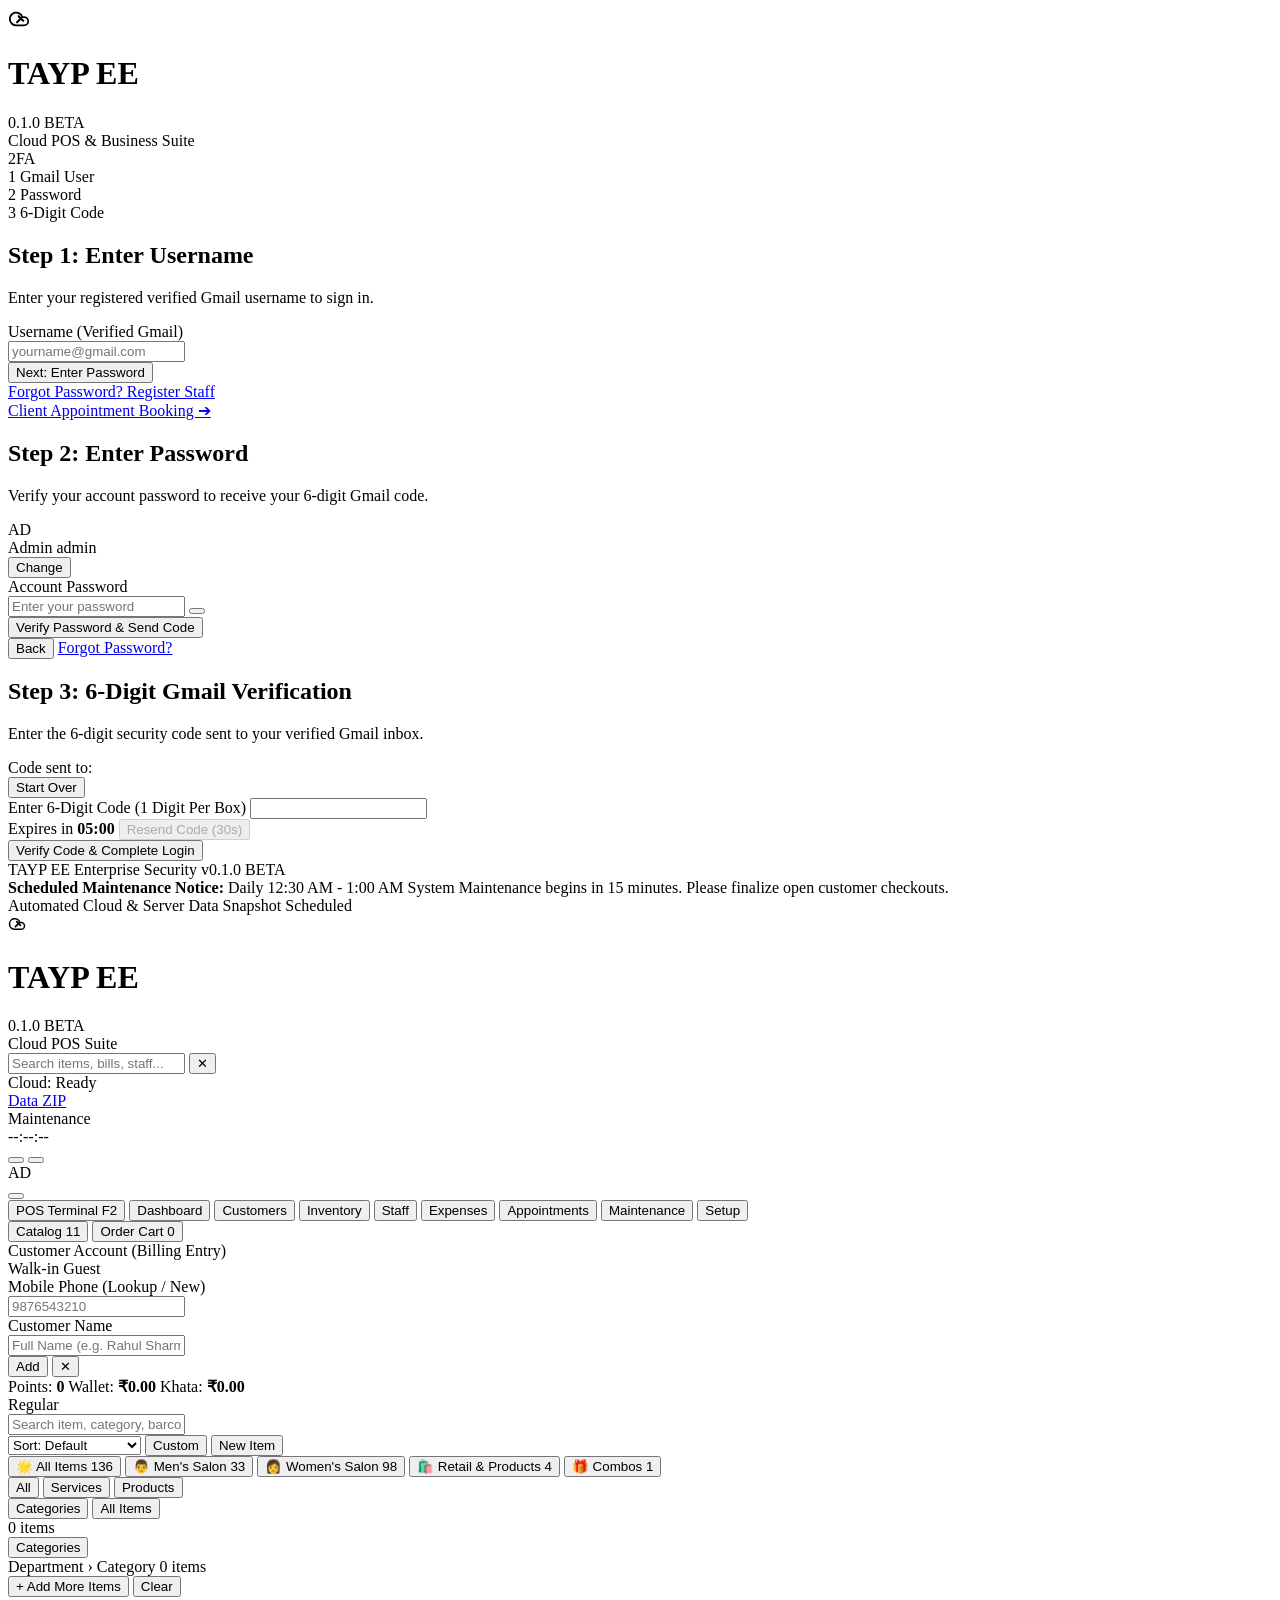
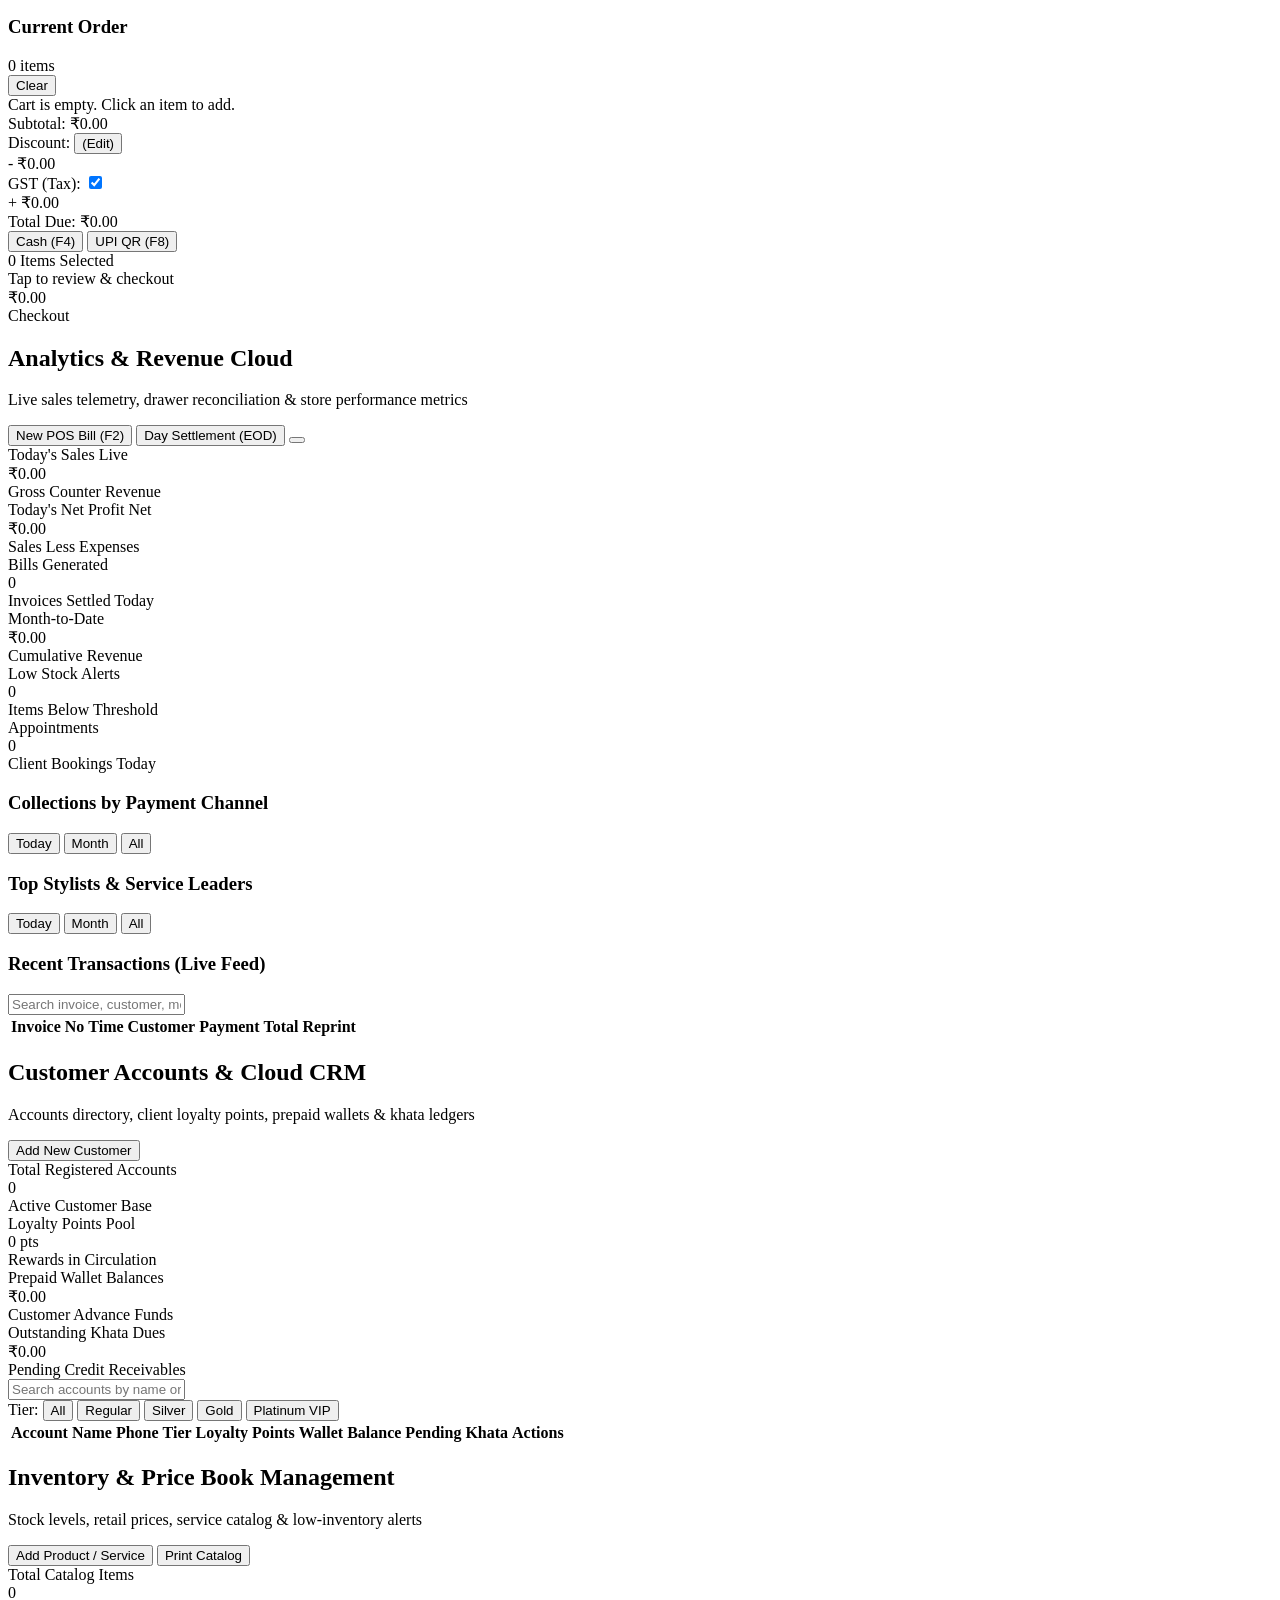
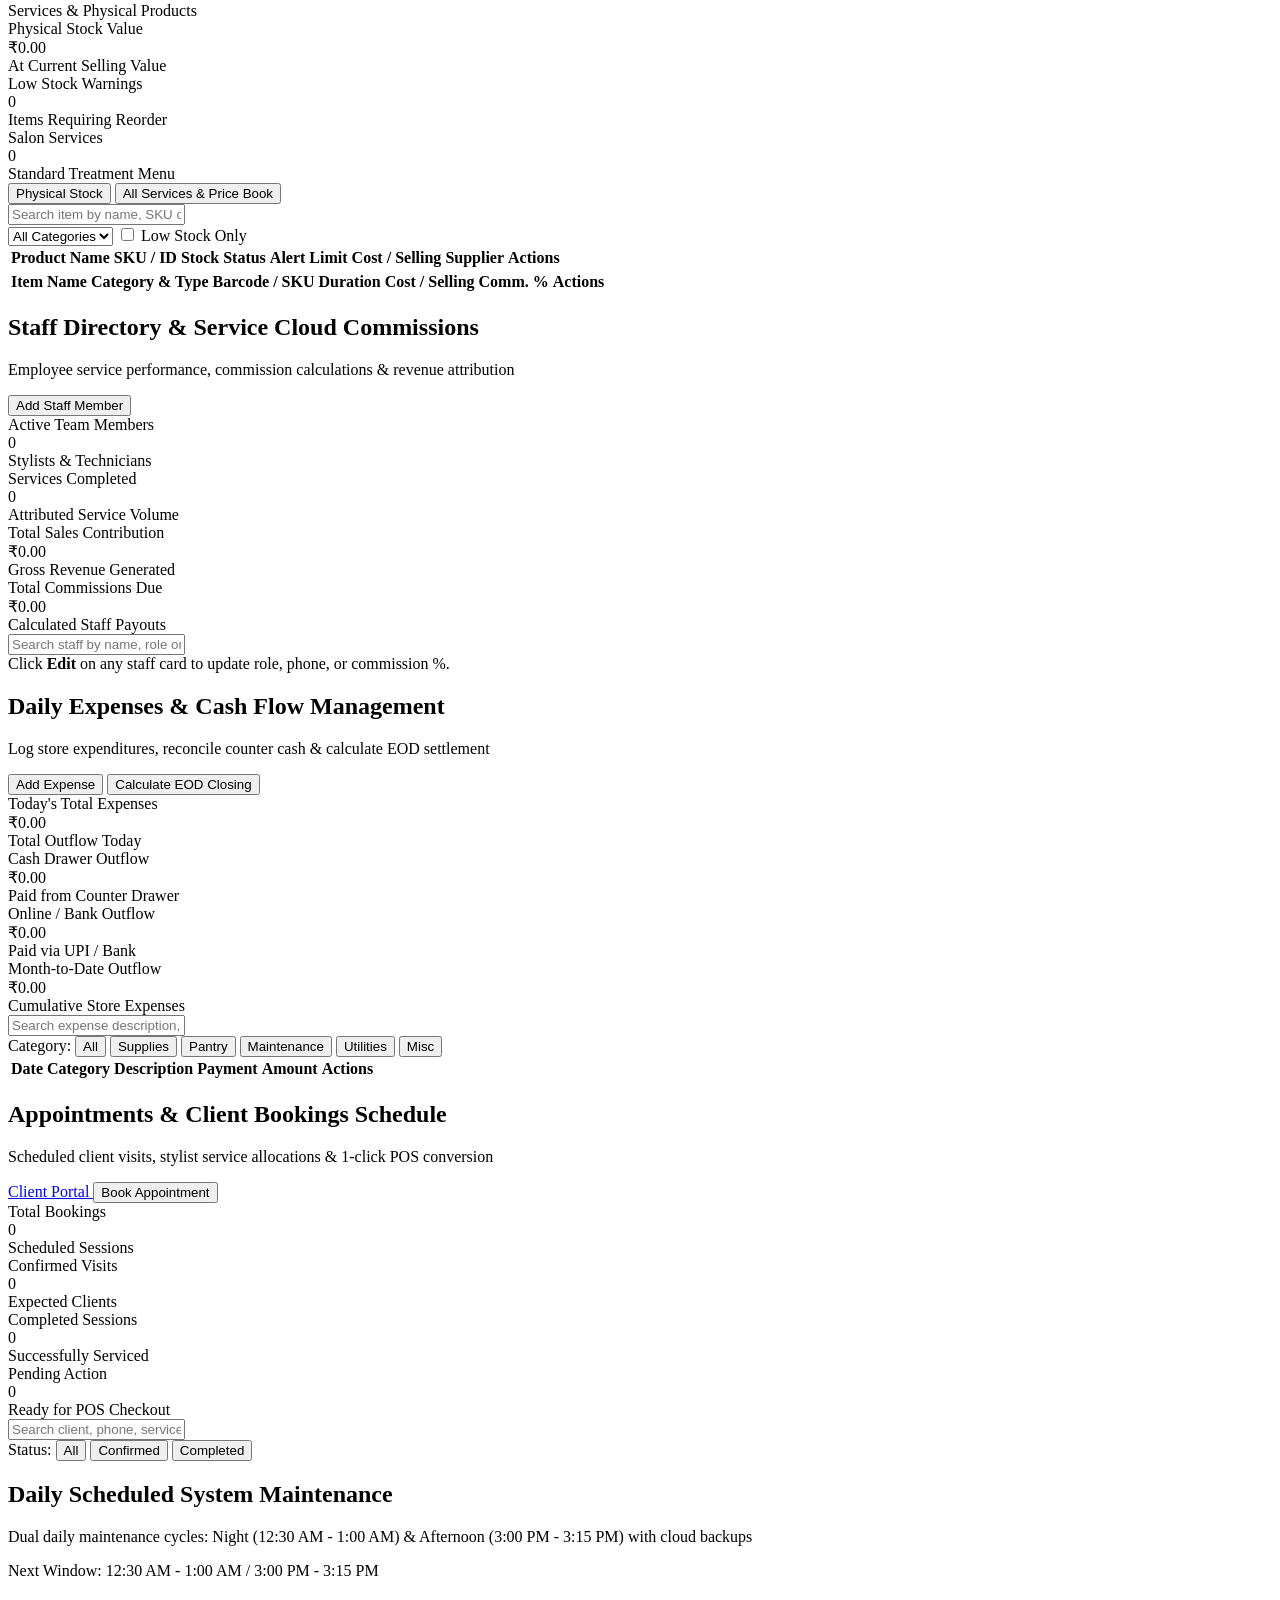
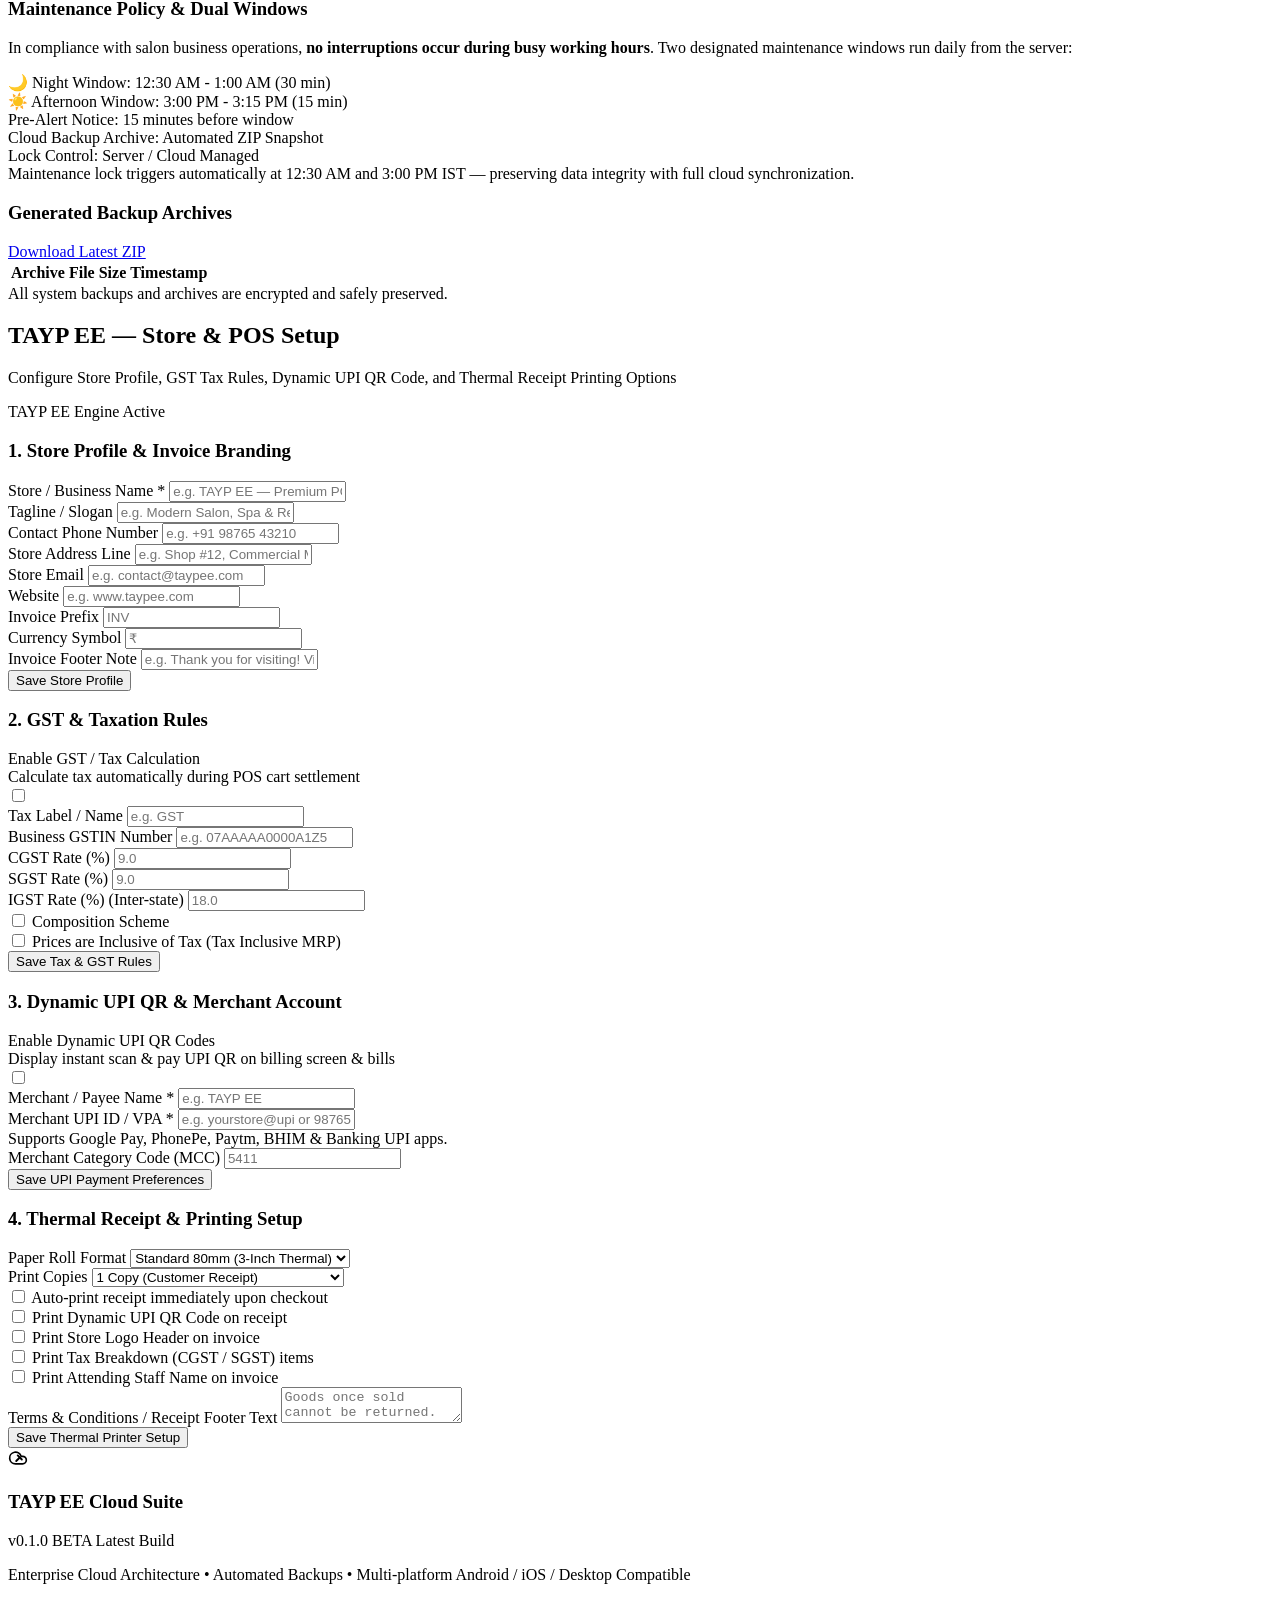
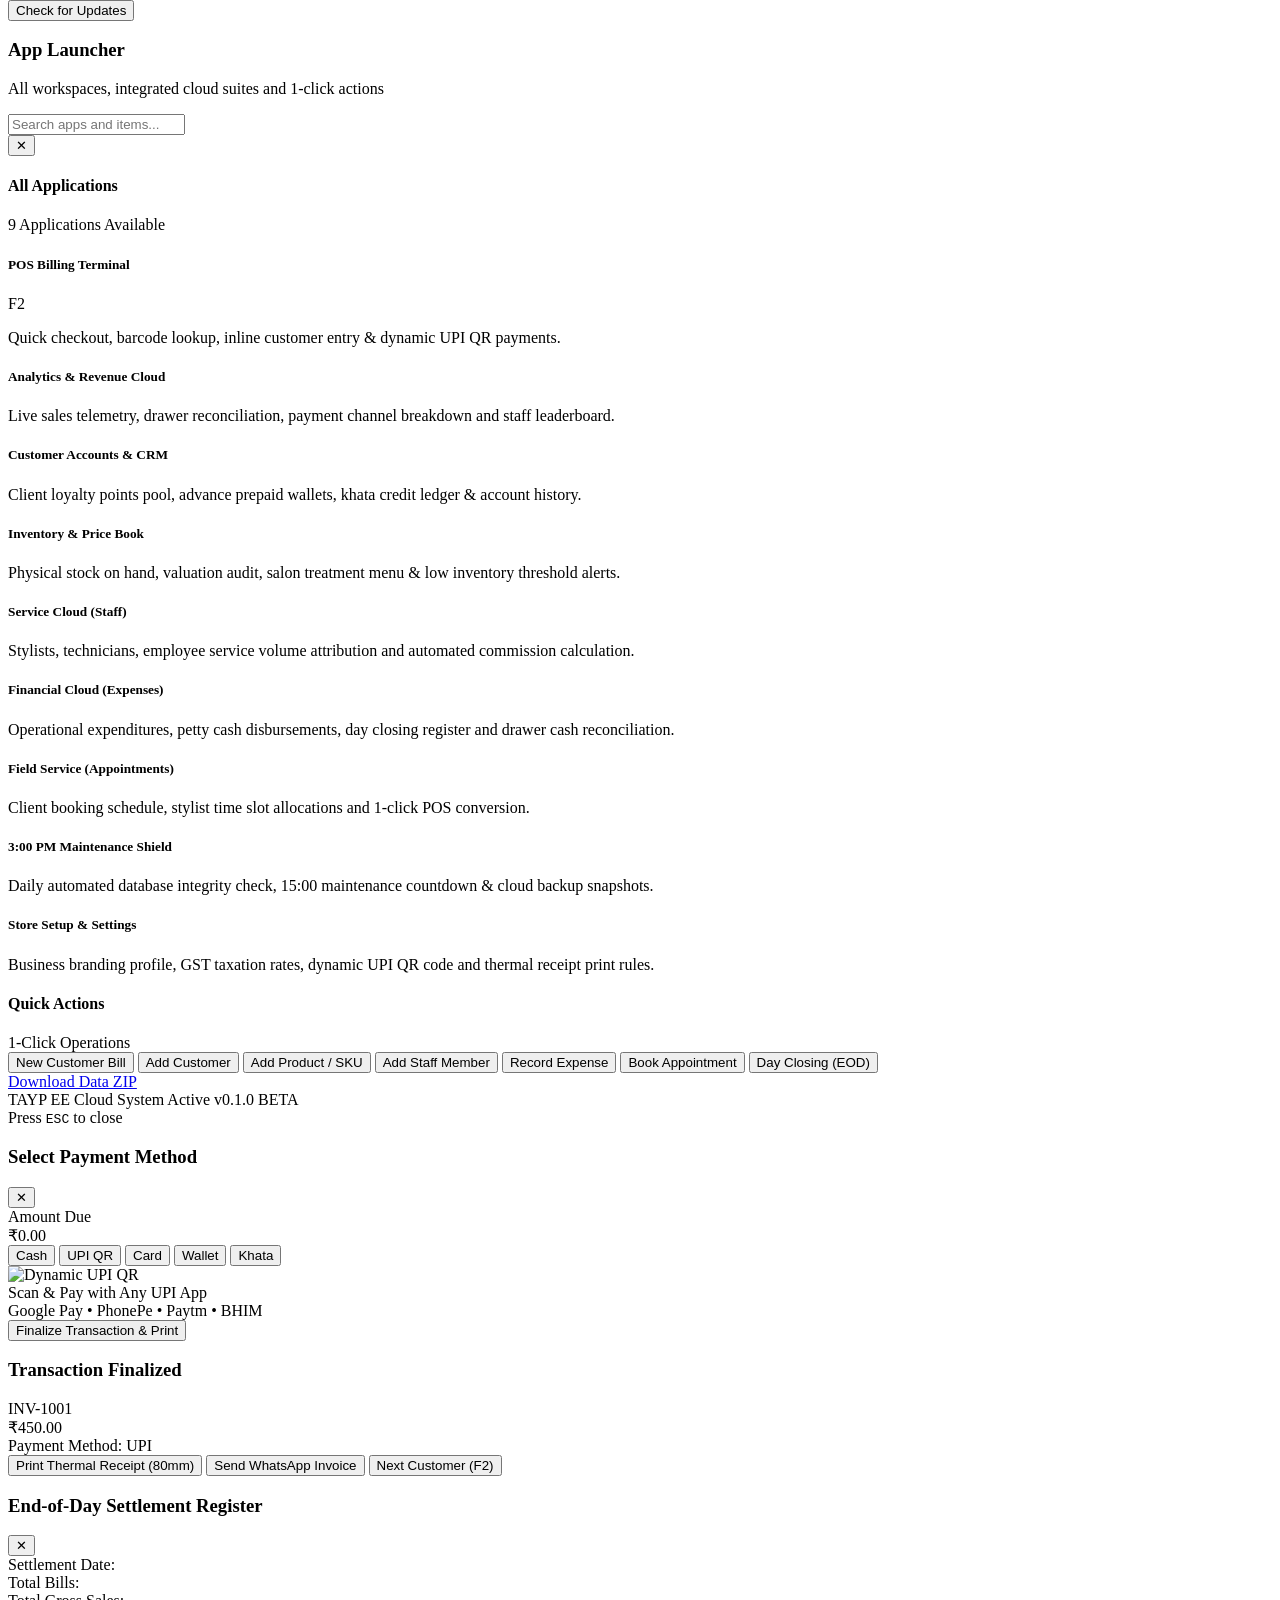
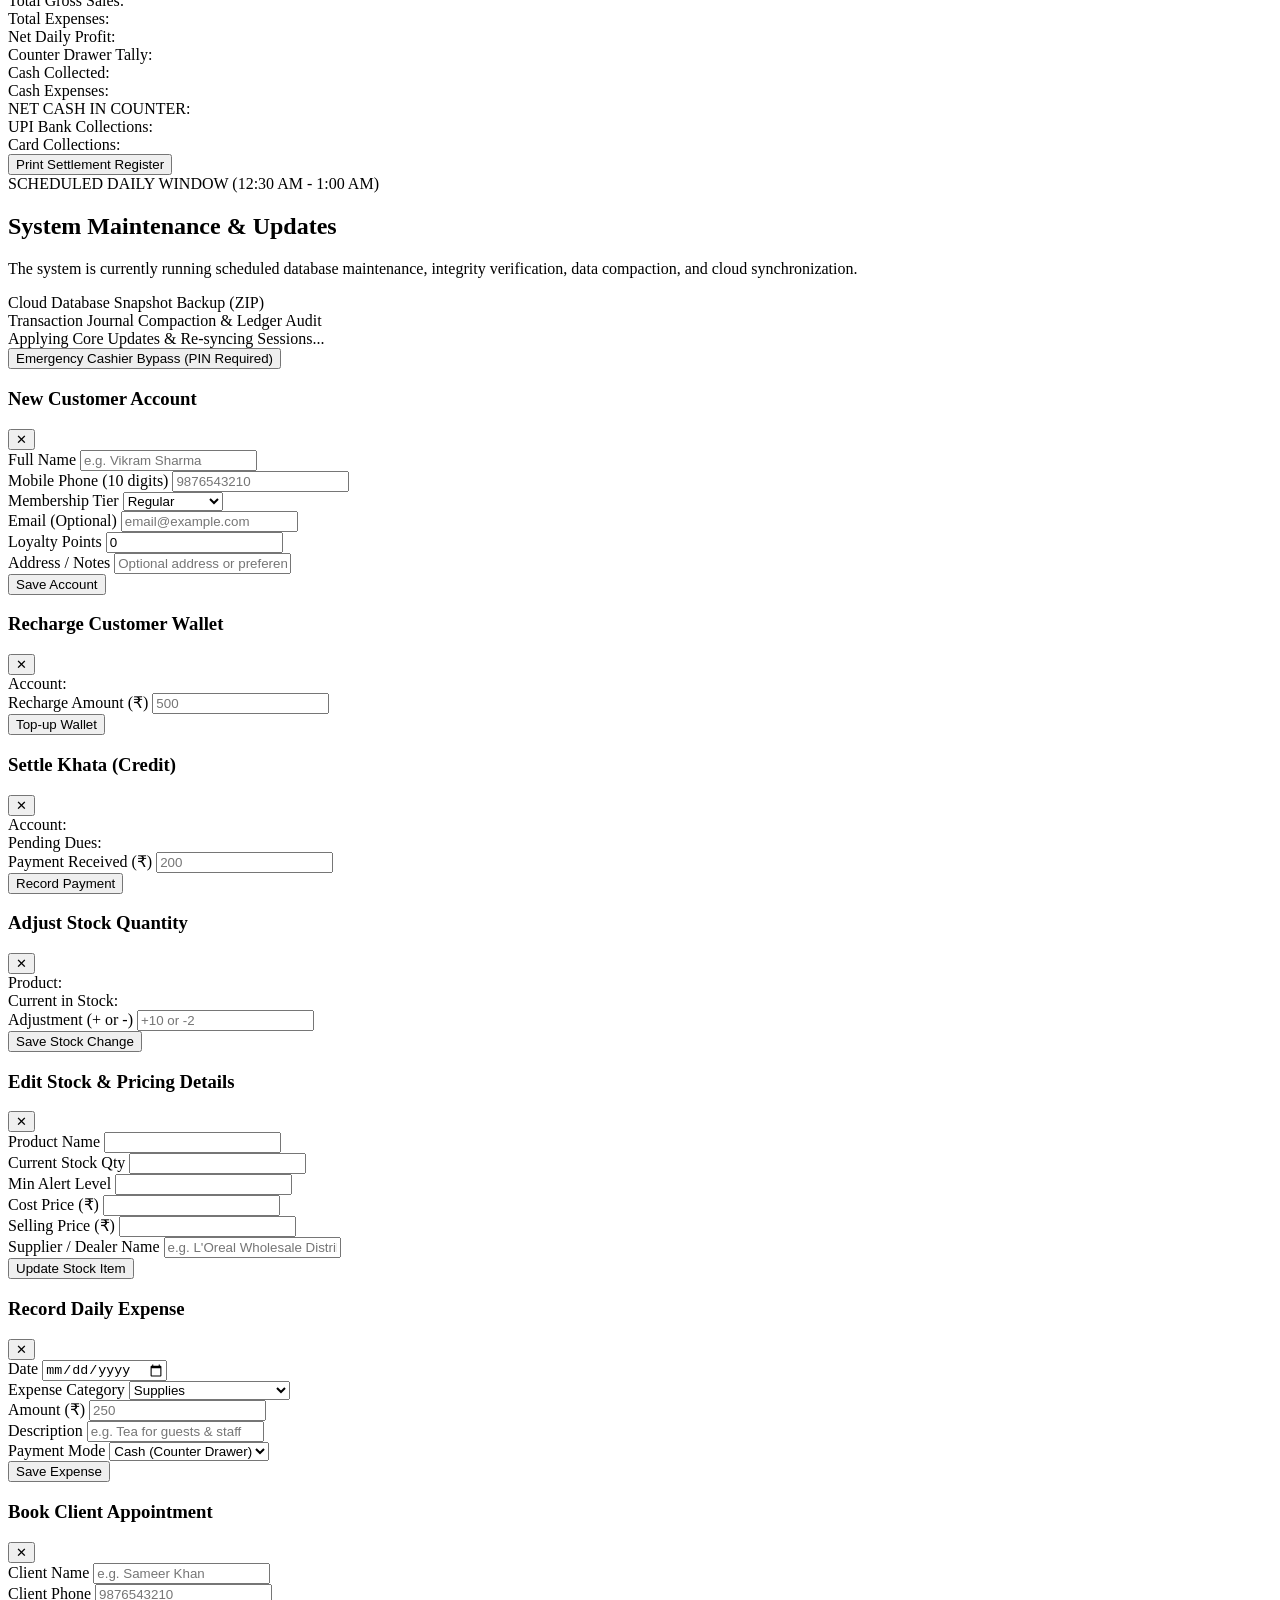
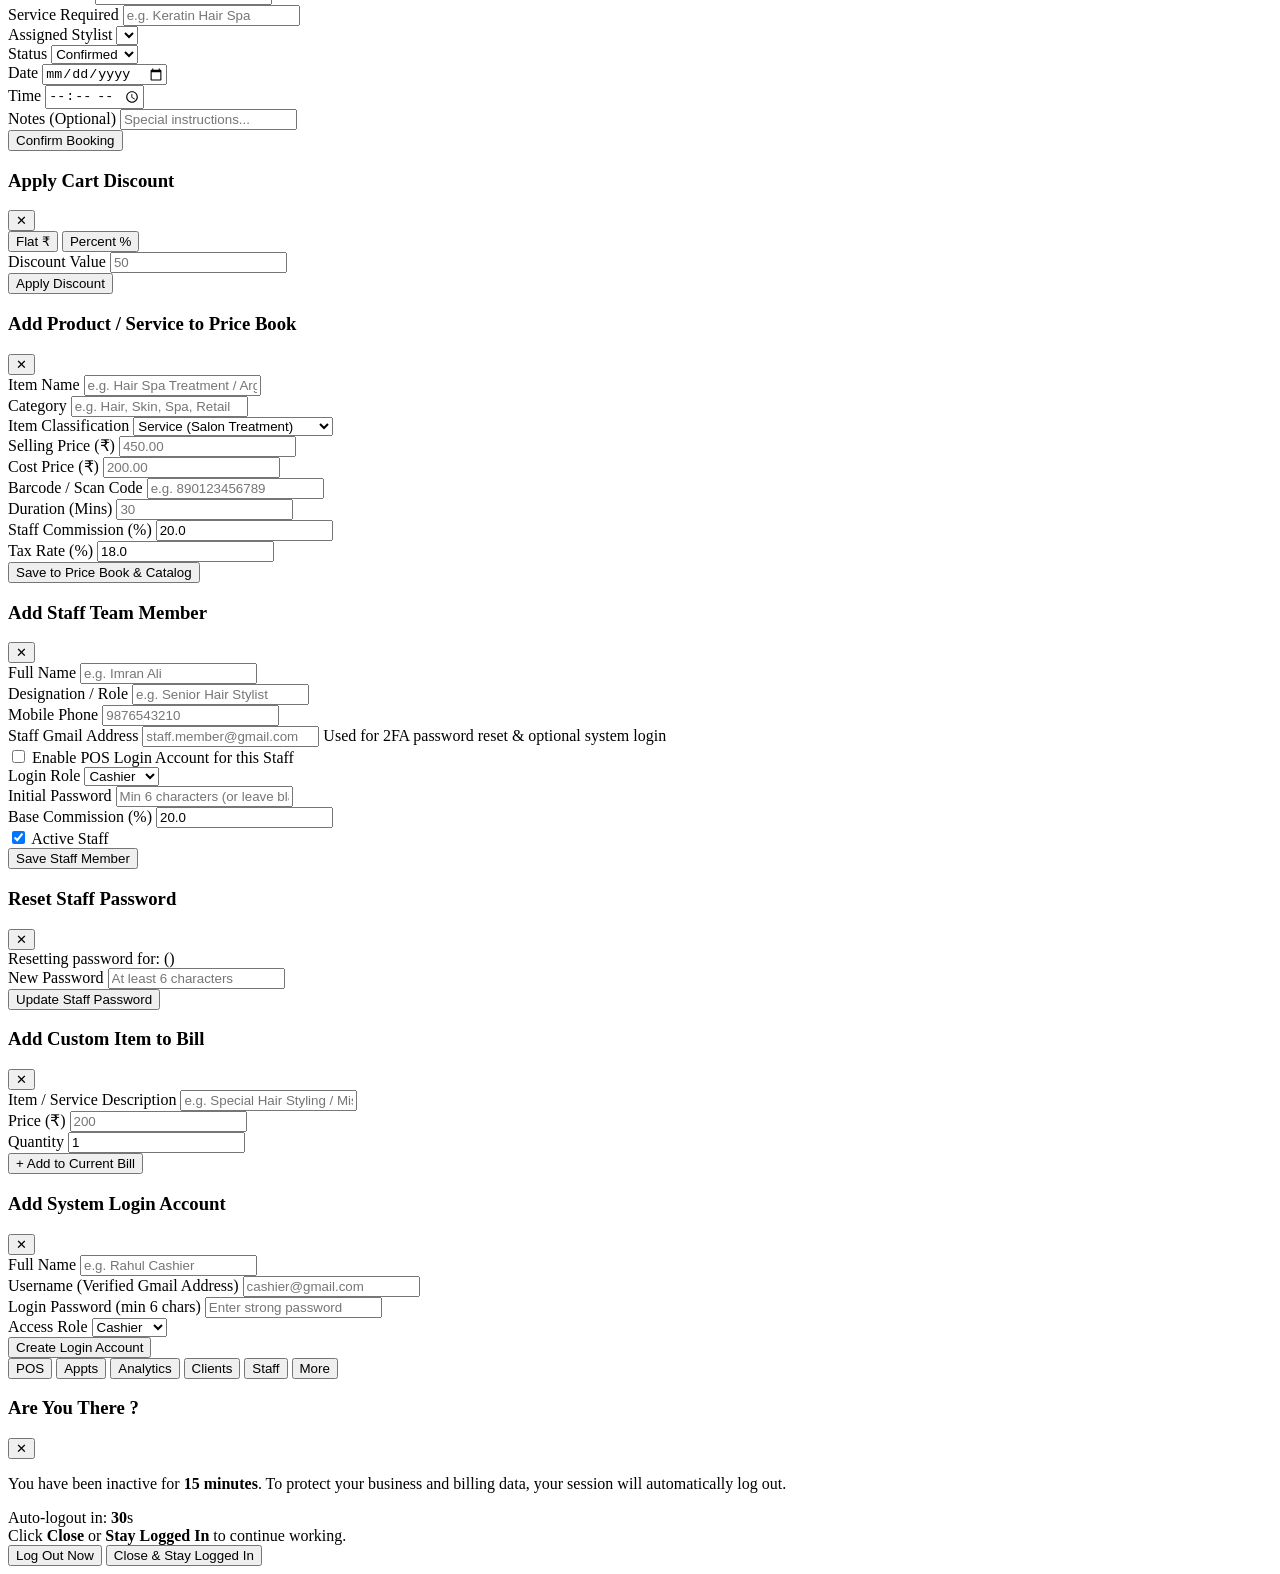
==== commit 71298d28: "Feature: Add dual daily maintenance window (Night 12:30 AM - 1:00 AM & Afternoon 3:00 PM - 3:15 PM)" ====
--- a/frontend/index.html
+++ b/frontend/index.html
@@ -277,11 +277,11 @@
   <!-- ==================== MAIN PROTECTED WEBAPP SHELL (HIDDEN UNTIL GMAIL VERIFIED) ==================== -->
   <div id="app-shell" class="hidden min-h-screen flex flex-col">
 
-  <!-- TOP 2:45 PM PRE-MAINTENANCE BANNER -->
+  <!-- TOP PRE-MAINTENANCE WARNING BANNER -->
   <div id="maintenance-warning-banner" class="hidden bg-[#FFF4E8] text-[#8C4B00] border-b border-[#FE9339] px-4 py-2 font-bold text-xs flex items-center justify-between shadow-sm sticky top-0 z-50">
     <div class="flex items-center gap-2">
       <i data-lucide="alert-triangle" class="w-4 h-4 text-[#FE9339]"></i>
-      <span><strong>Scheduled Maintenance Notice:</strong> Daily 3:00 PM to 3:15 PM (15:00 - 15:15) System Maintenance begins in <span id="maintenance-warning-time" class="underline">15 minutes</span>. Please finalize open customer checkouts.</span>
+      <span><strong>Scheduled Maintenance Notice:</strong> Daily <span id="maintenance-warning-window" class="font-mono">12:30 AM - 1:00 AM</span> System Maintenance begins in <span id="maintenance-warning-time" class="underline">15 minutes</span>. Please finalize open customer checkouts.</span>
     </div>
     <div class="text-[11px] text-[#8C4B00]/80">Automated Cloud & Server Data Snapshot Scheduled</div>
   </div>
@@ -347,10 +347,10 @@
         <span>Data ZIP</span>
       </a>
 
-      <!-- 3:00 PM Maintenance Badge -->
+      <!-- Daily Maintenance Badge -->
       <div id="maintenance-countdown-badge" class="hidden lg:flex px-2.5 py-0.5 text-[11px] font-semibold rounded-full bg-[#032D60] text-slate-200 border border-slate-700 items-center">
         <span class="inline-block w-2 h-2 rounded-full bg-[#2E844A] mr-1.5"></span>
-        3:00 PM Maint.
+        Maintenance
       </div>
 
       <!-- Clock -->
@@ -422,7 +422,7 @@
 
     <button id="nav-btn-maintenance" onclick="App.switchTab('maintenance')" class="flex items-center gap-2 px-4 py-3 text-xs font-semibold text-[#3E3E3C] hover:text-[#FE9339] hover:bg-[#F9F9FA] border-b-2 border-transparent transition-all whitespace-nowrap cursor-pointer">
       <i data-lucide="shield-check" class="w-3.5 h-3.5 text-[#FE9339]"></i>
-      <span>3:00 PM Maintenance</span>
+      <span>Maintenance</span>
     </button>
 
     <button id="nav-btn-settings" onclick="App.switchTab('settings')" class="flex items-center gap-2 px-4 py-3 text-xs font-semibold text-[#3E3E3C] hover:text-[#0176D3] hover:bg-[#F9F9FA] border-b-2 border-transparent transition-all whitespace-nowrap cursor-pointer ml-auto">
@@ -1308,7 +1308,7 @@
       </div>
     </section>
 
-    <!-- ==================== VIEW 8: 3:00 PM MAINTENANCE ==================== -->
+    <!-- ==================== VIEW 8: DAILY SYSTEM MAINTENANCE ==================== -->
     <section id="view-maintenance" class="hidden flex-1 overflow-y-auto space-y-4">
       <!-- SLDS Highlights Panel Header -->
       <div class="flex flex-col sm:flex-row items-start sm:items-center justify-between bg-white border border-[#DDDBDA] rounded p-4 shadow-sm gap-3">
@@ -1317,31 +1317,35 @@
             <i data-lucide="shield-check" class="w-5 h-5"></i>
           </div>
           <div>
-            <h2 class="text-base font-bold text-[#181818] leading-tight">Scheduled 3:00 PM (15:00) System Maintenance</h2>
-            <p class="text-xs text-[#706E6B]">Mandatory daily maintenance window, automated cloud backup snapshots & zero-downtime updates</p>
+            <h2 class="text-base font-bold text-[#181818] leading-tight">Daily Scheduled System Maintenance</h2>
+            <p class="text-xs text-[#706E6B]">Dual daily maintenance cycles: Night (12:30 AM - 1:00 AM) &amp; Afternoon (3:00 PM - 3:15 PM) with cloud backups</p>
           </div>
         </div>
         <div class="px-3 py-1.5 rounded-full bg-[#FFF4E8] text-[#8C4B00] border border-[#FE9339] font-mono text-xs font-bold flex items-center gap-1.5">
           <i data-lucide="clock" class="w-3.5 h-3.5 text-[#FE9339]"></i>
-          <span>Next Window: 15:00:00 (3:00 PM)</span>
+          <span id="maintenance-view-next-window">Next Window: 12:30 AM - 1:00 AM / 3:00 PM - 3:15 PM</span>
         </div>
       </div>
 
       <div class="grid grid-cols-1 md:grid-cols-2 gap-4">
         <div class="bg-white border border-[#DDDBDA] rounded p-4 shadow-sm space-y-3">
-          <h3 class="font-bold text-xs uppercase text-[#706E6B]">Maintenance Policy & Operation</h3>
+          <h3 class="font-bold text-xs uppercase text-[#706E6B]">Maintenance Policy &amp; Dual Windows</h3>
           <p class="text-xs text-[#3E3E3C] leading-relaxed">
-            In compliance with operational standards, <strong>no ad-hoc software update popups occur during peak business hours</strong>. Every day at <strong>3:00 PM Sharp (15:00:00)</strong>, the system executes its maintenance routine automatically from the server.
+            In compliance with salon business operations, <strong>no interruptions occur during busy working hours</strong>. Two designated maintenance windows run daily from the server:
           </p>
 
           <div class="p-3 rounded bg-[#F8F9FA] border border-[#DDDBDA] space-y-2 text-xs">
-            <div class="flex justify-between items-center">
-              <span class="text-[#706E6B]">Maintenance Window:</span>
-              <span class="font-bold text-[#DD7A00] font-mono">15:00 - 15:05 (Daily)</span>
+            <div class="flex justify-between items-center border-b border-[#DDDBDA] pb-1.5">
+              <span class="text-[#181818] font-bold flex items-center gap-1">🌙 Night Window:</span>
+              <span class="font-bold text-[#DD7A00] font-mono">12:30 AM - 1:00 AM (30 min)</span>
+            </div>
+            <div class="flex justify-between items-center border-b border-[#DDDBDA] pb-1.5">
+              <span class="text-[#181818] font-bold flex items-center gap-1">☀️ Afternoon Window:</span>
+              <span class="font-bold text-[#0176D3] font-mono">3:00 PM - 3:15 PM (15 min)</span>
             </div>
             <div class="flex justify-between items-center">
               <span class="text-[#706E6B]">Pre-Alert Notice:</span>
-              <span class="text-[#181818] font-semibold">Starts at 14:45 (15 min countdown)</span>
+              <span class="text-[#181818] font-semibold">15 minutes before window</span>
             </div>
             <div class="flex justify-between items-center">
               <span class="text-[#706E6B]">Cloud Backup Archive:</span>
@@ -1351,13 +1355,13 @@
             </div>
             <div class="flex justify-between items-center">
               <span class="text-[#706E6B]">Lock Control:</span>
-              <span class="font-semibold text-[#0176D3]">Server / System Managed Only</span>
+              <span class="font-semibold text-[#0176D3]">Server / Cloud Managed</span>
             </div>
           </div>
 
           <div class="p-2.5 rounded bg-[#EBF7FE] border border-[#C5E8FC] text-[11px] text-[#014486] flex items-center gap-2">
             <i data-lucide="lock" class="w-4 h-4 shrink-0 text-[#0176D3]"></i>
-            <span>Maintenance lock triggers strictly on schedule (3:00 PM / 15:00) or directly from the owner's server system — never from public client browsers.</span>
+            <span>Maintenance lock triggers automatically at 12:30 AM and 3:00 PM IST — preserving data integrity with full cloud synchronization.</span>
           </div>
         </div>
 
@@ -2085,7 +2089,7 @@
     </div>
   </div>
 
-  <!-- FULLSCREEN 3:00 PM (15:00) SCHEDULED MAINTENANCE OVERLAY -->
+  <!-- FULLSCREEN SCHEDULED MAINTENANCE OVERLAY -->
   <div id="maintenance-fullscreen-overlay" class="hidden fixed inset-0 bg-[#001E42]/95 backdrop-blur-md z-50 flex items-center justify-center p-6 select-none">
     <div class="max-w-md w-full bg-white rounded border border-[#DDDBDA] p-6 text-center space-y-4 shadow-2xl">
       
@@ -2095,8 +2099,8 @@
       </div>
 
       <div>
-        <div class="inline-block px-2.5 py-0.5 rounded text-[10px] font-bold bg-[#FFF4E8] text-[#8C4B00] border border-[#FE9339] mb-1">
-          SCHEDULED DAILY WINDOW (3:00 PM - 3:15 PM)
+        <div id="maintenance-overlay-window" class="inline-block px-2.5 py-0.5 rounded text-[10px] font-bold bg-[#FFF4E8] text-[#8C4B00] border border-[#FE9339] mb-1">
+          SCHEDULED DAILY WINDOW (12:30 AM - 1:00 AM)
         </div>
         <h2 class="text-lg font-black text-[#181818]">System Maintenance & Updates</h2>
         <p class="text-xs text-[#706E6B] mt-1 leading-relaxed">
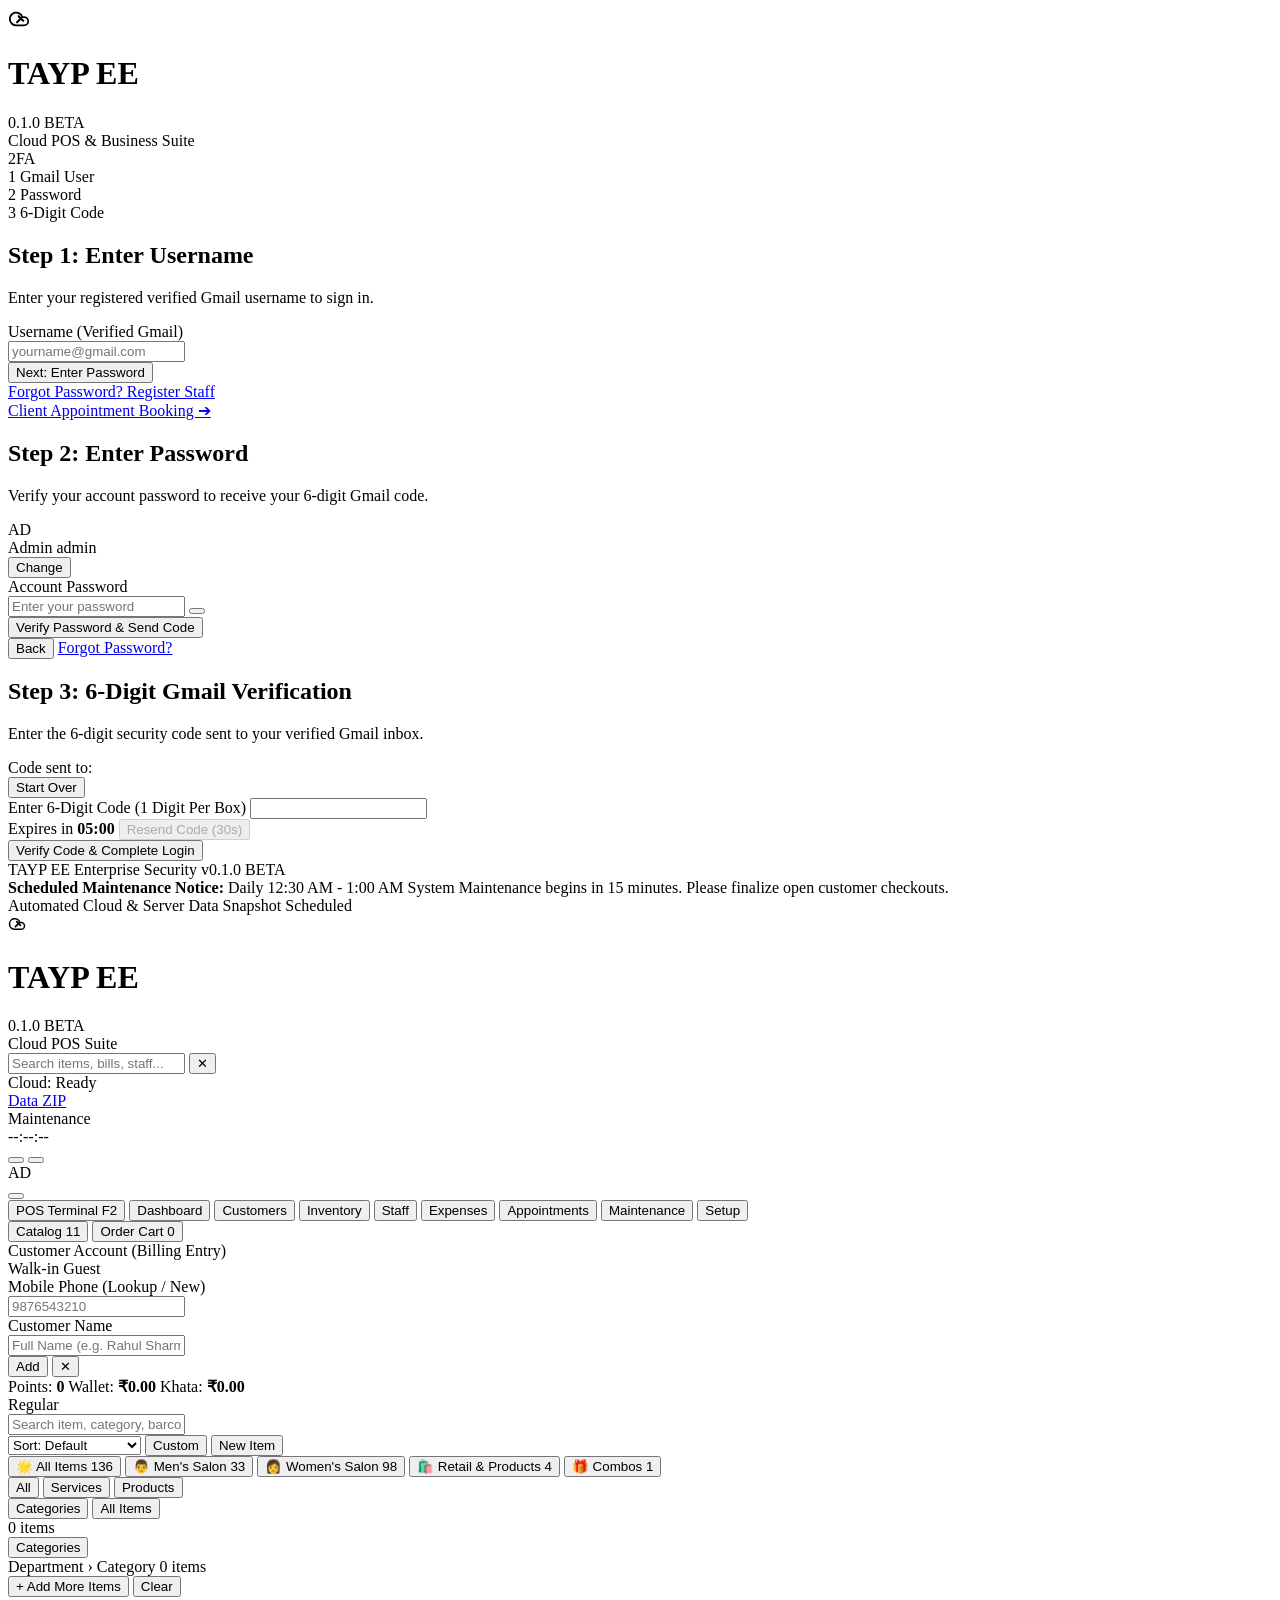
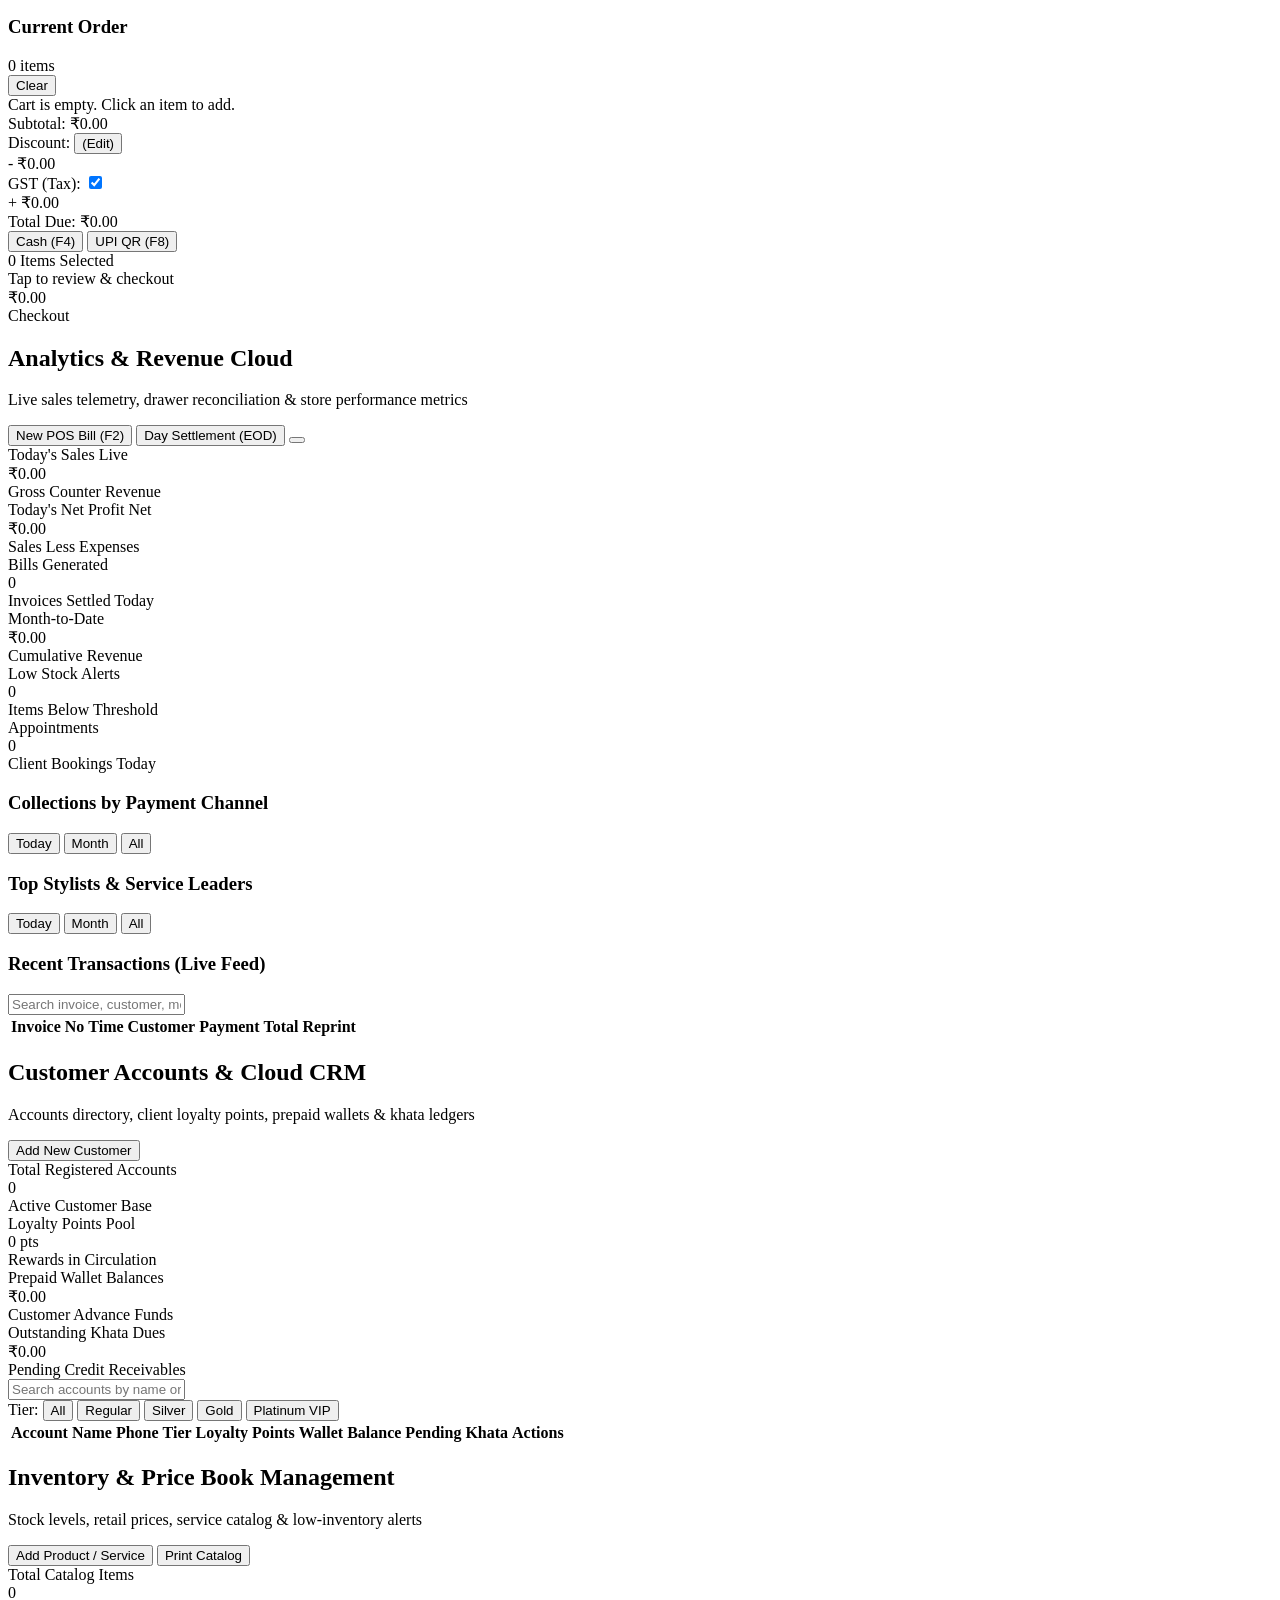
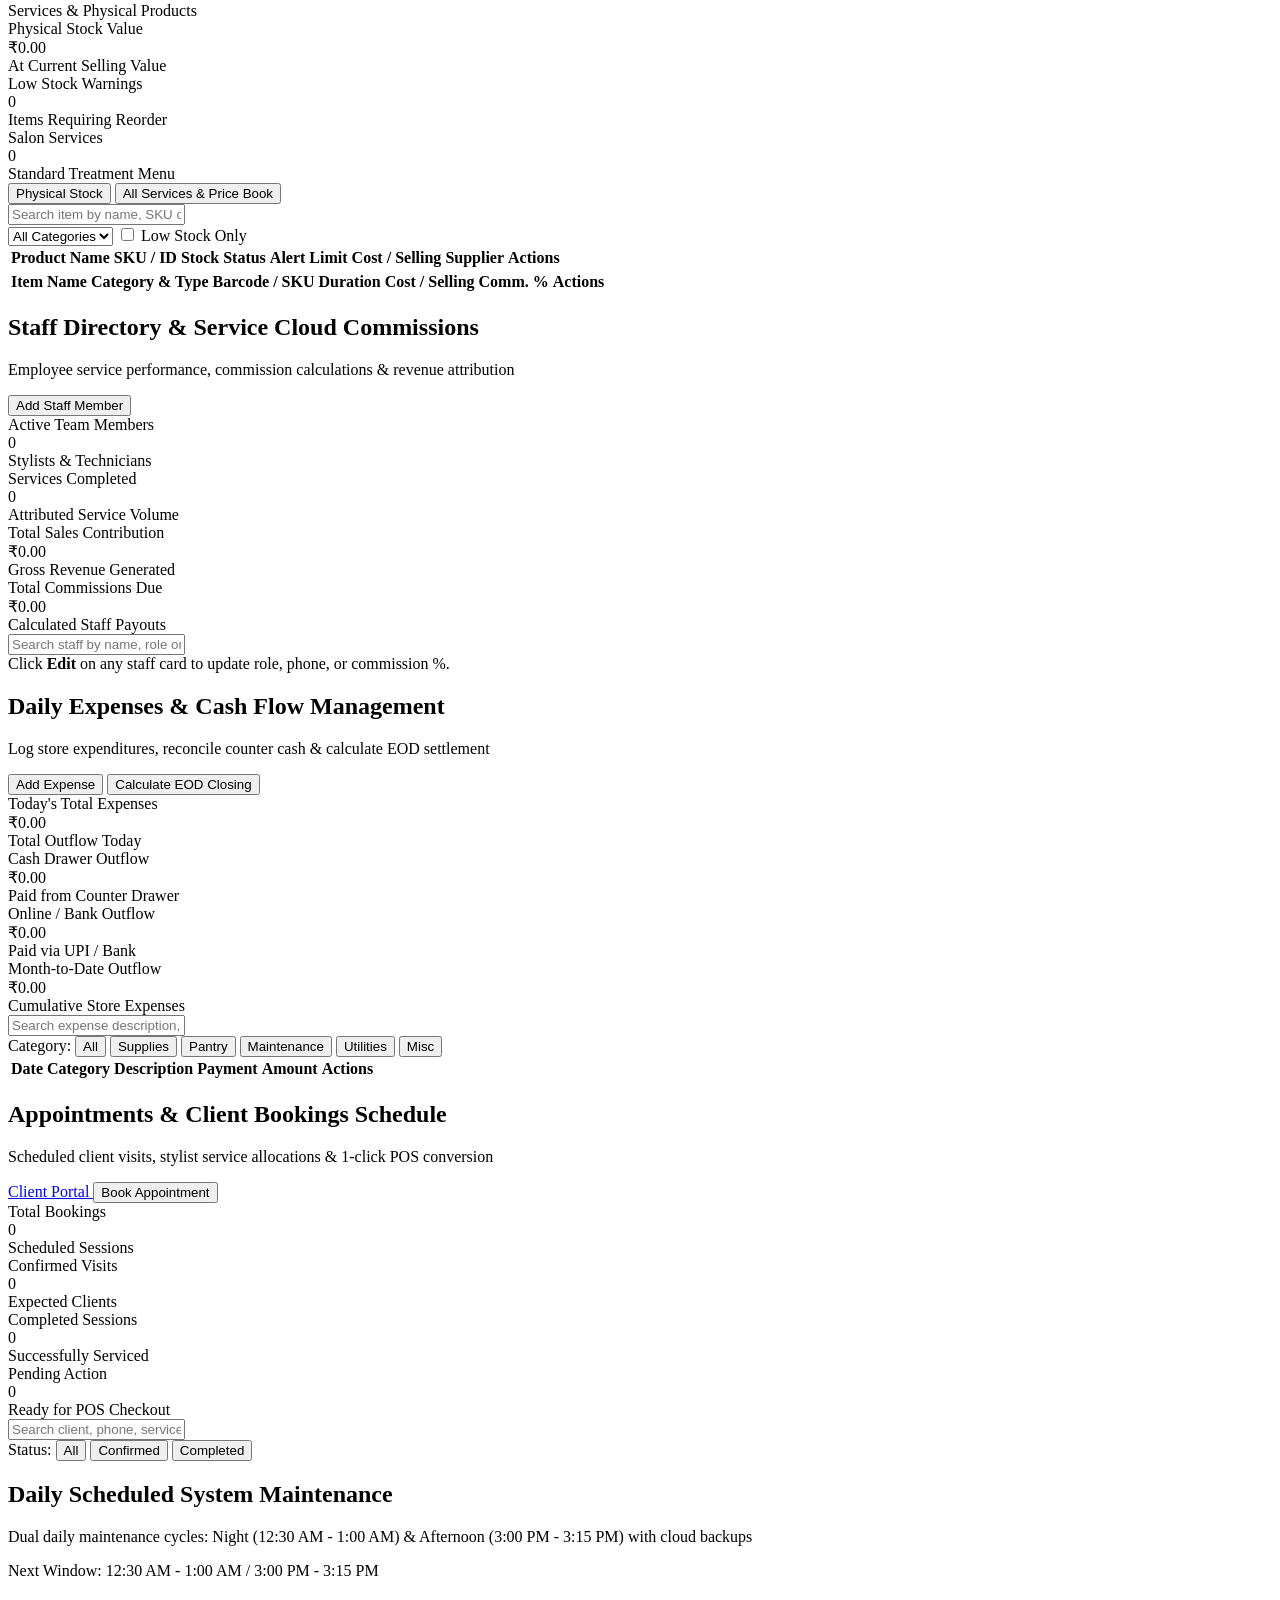
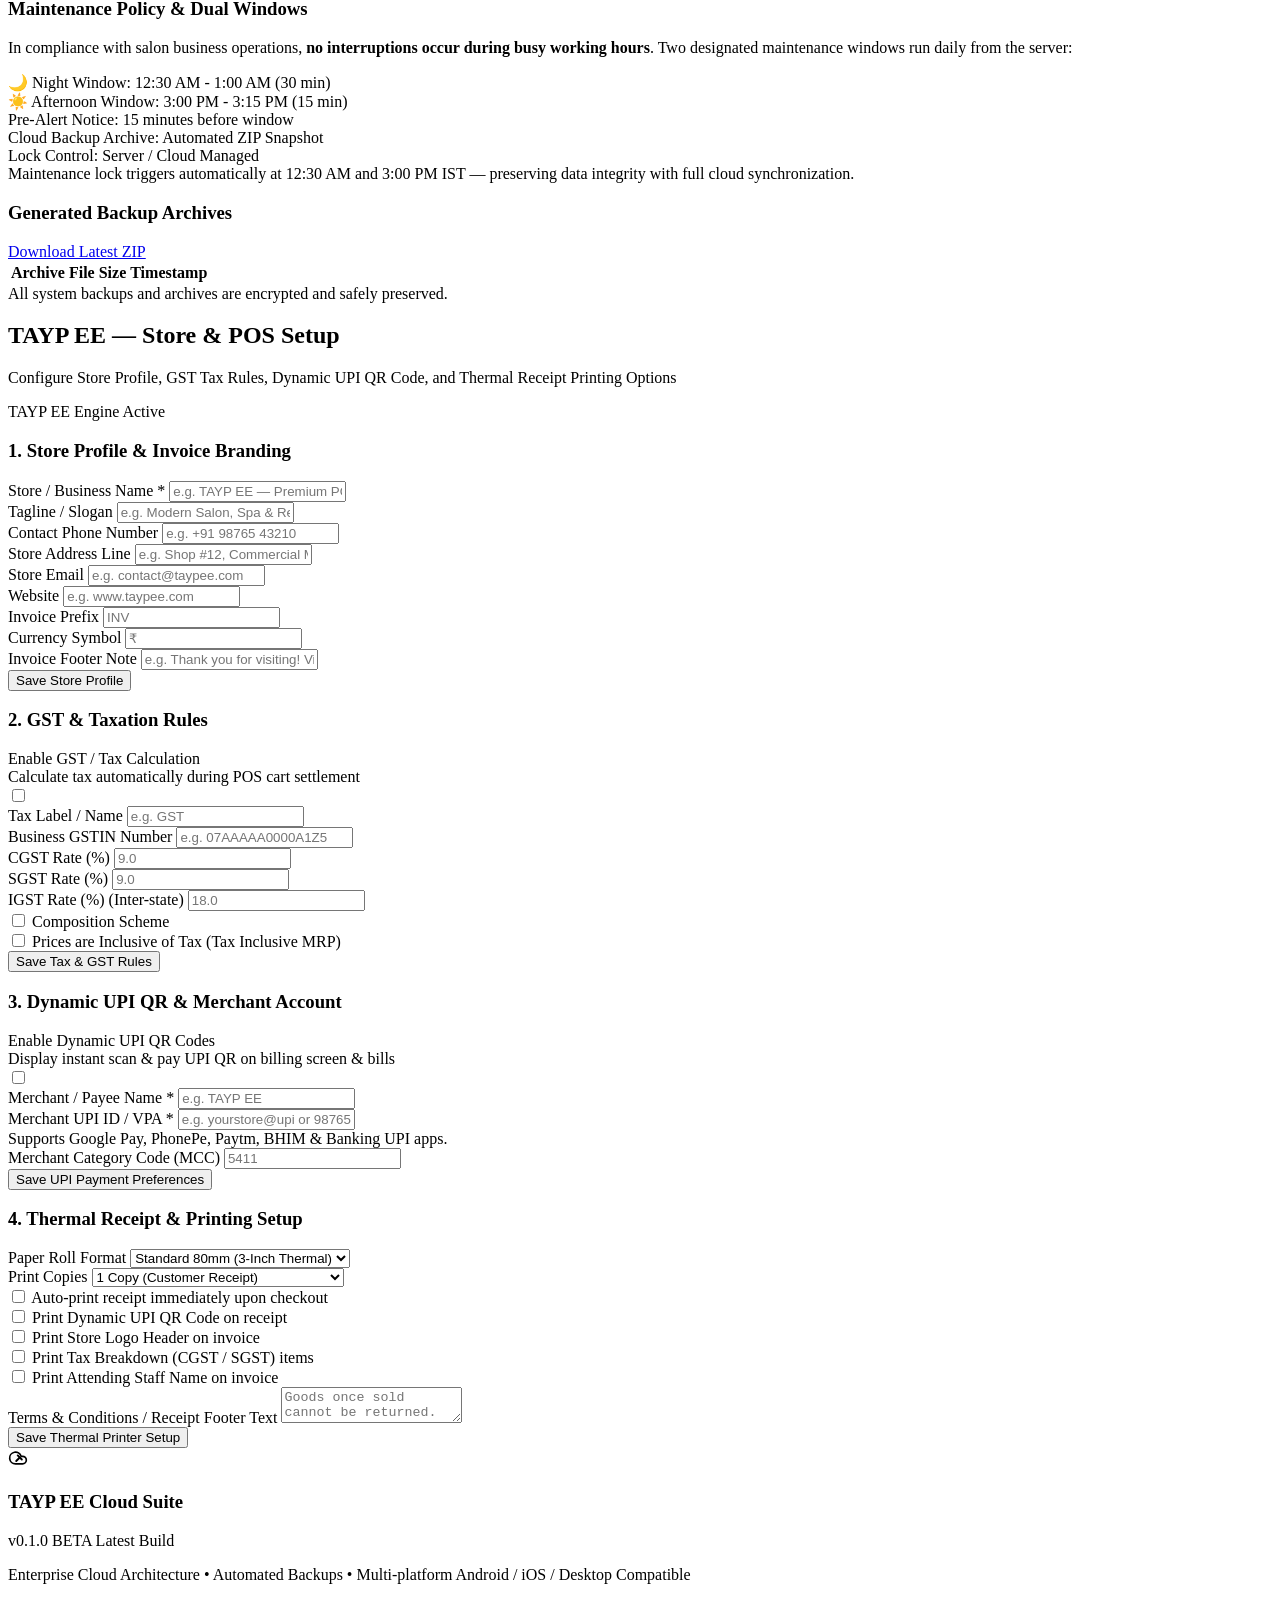
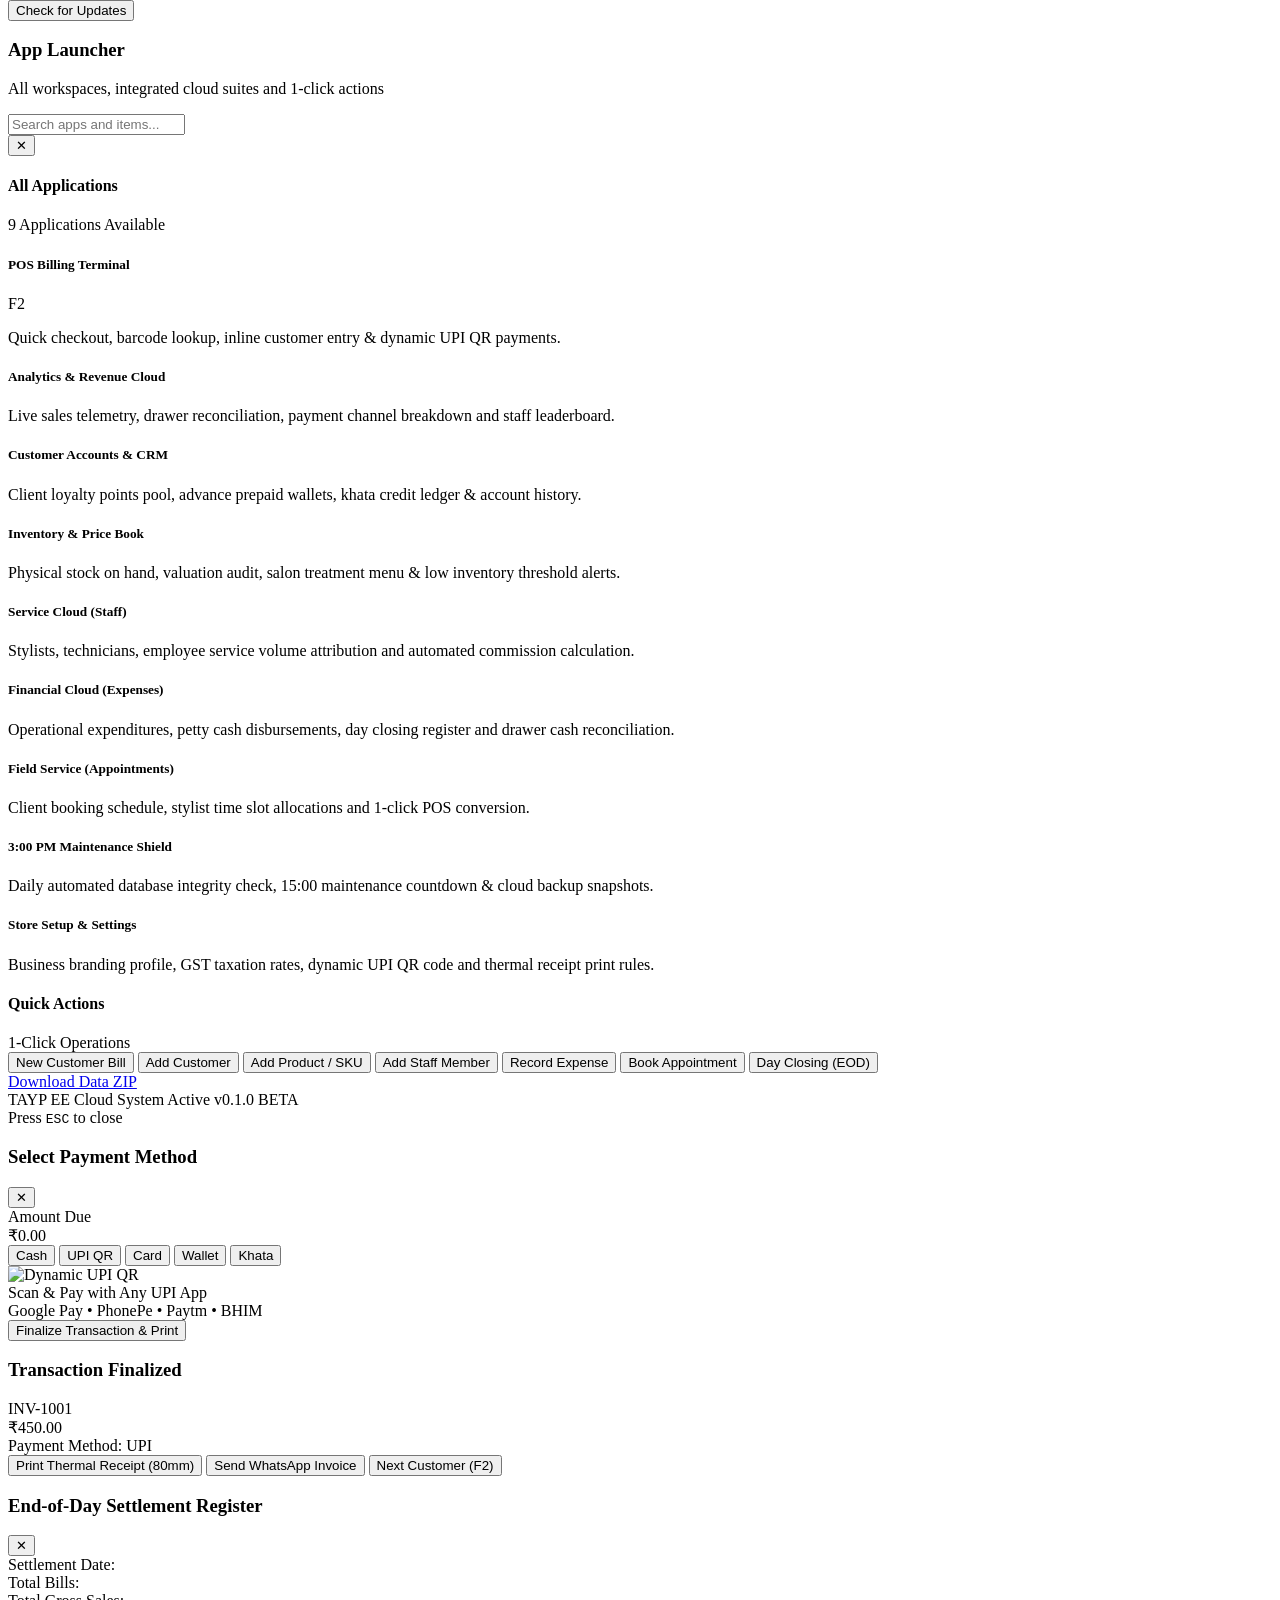
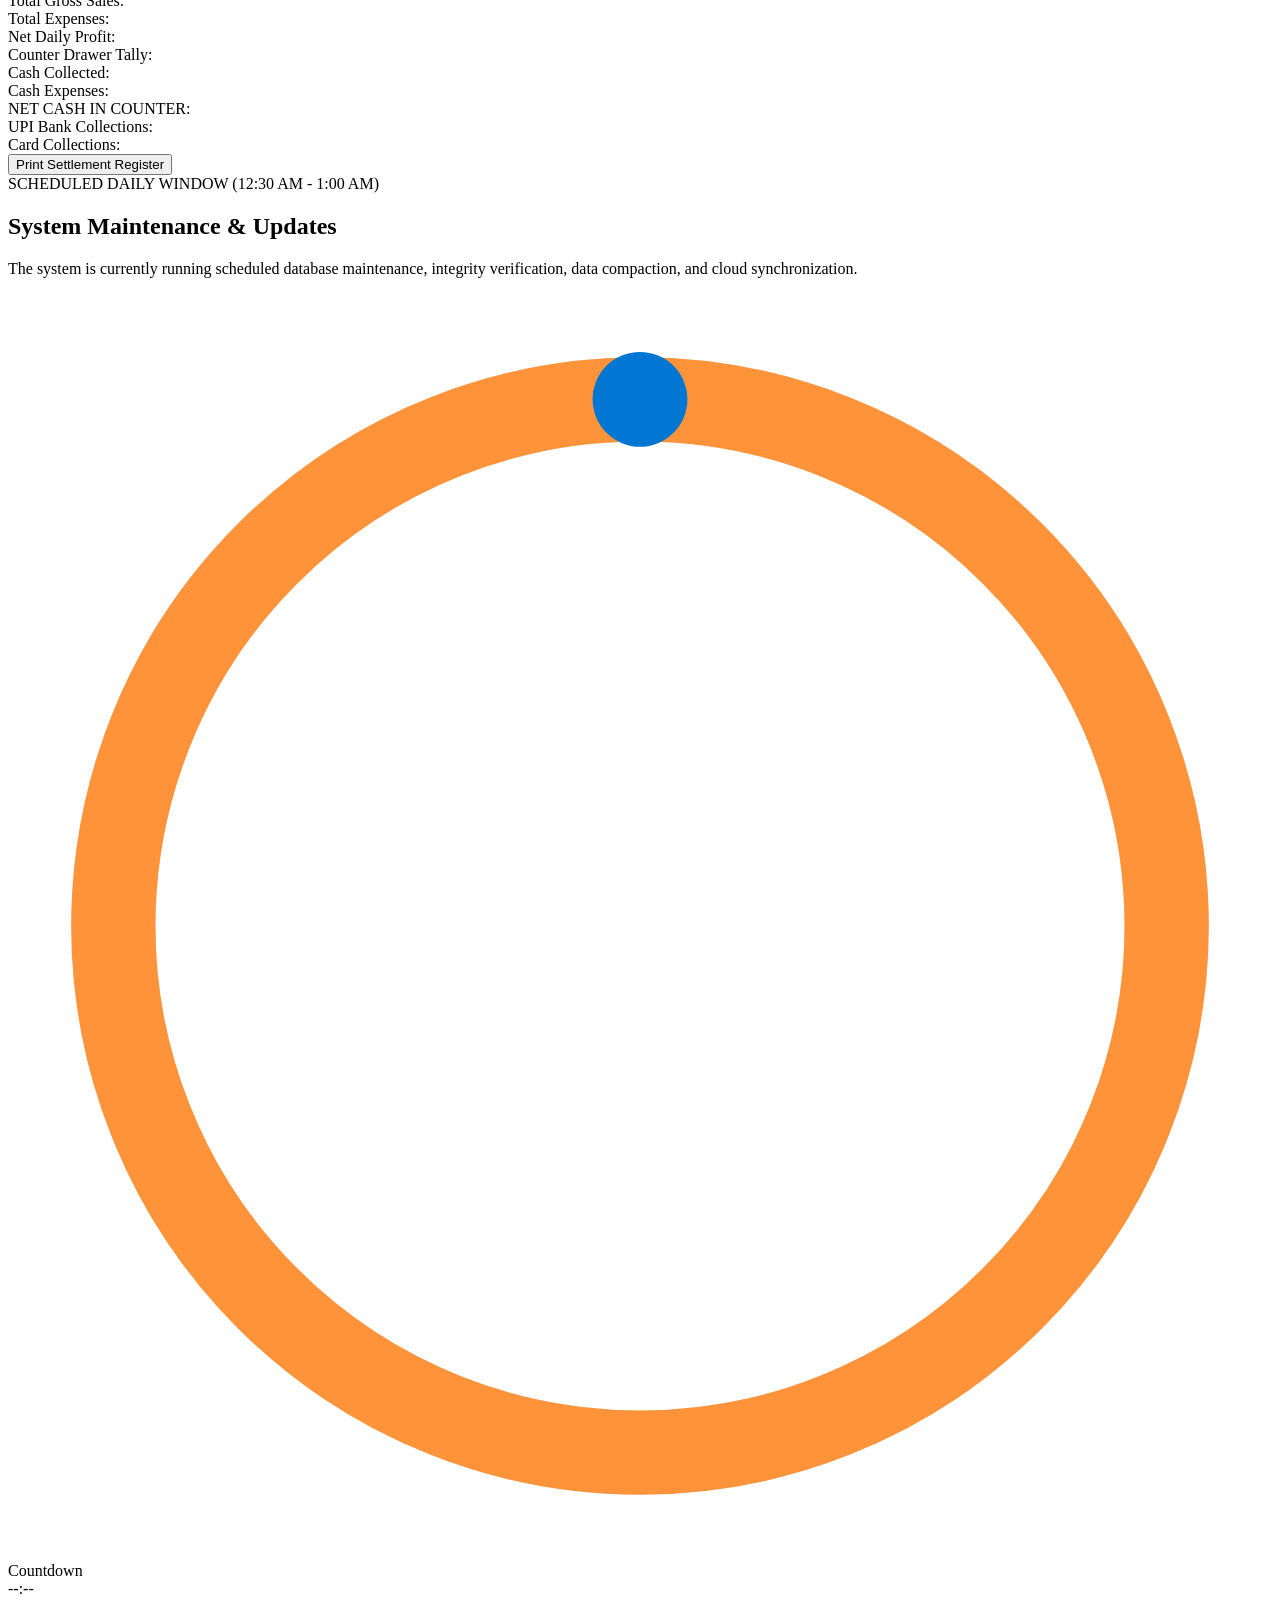
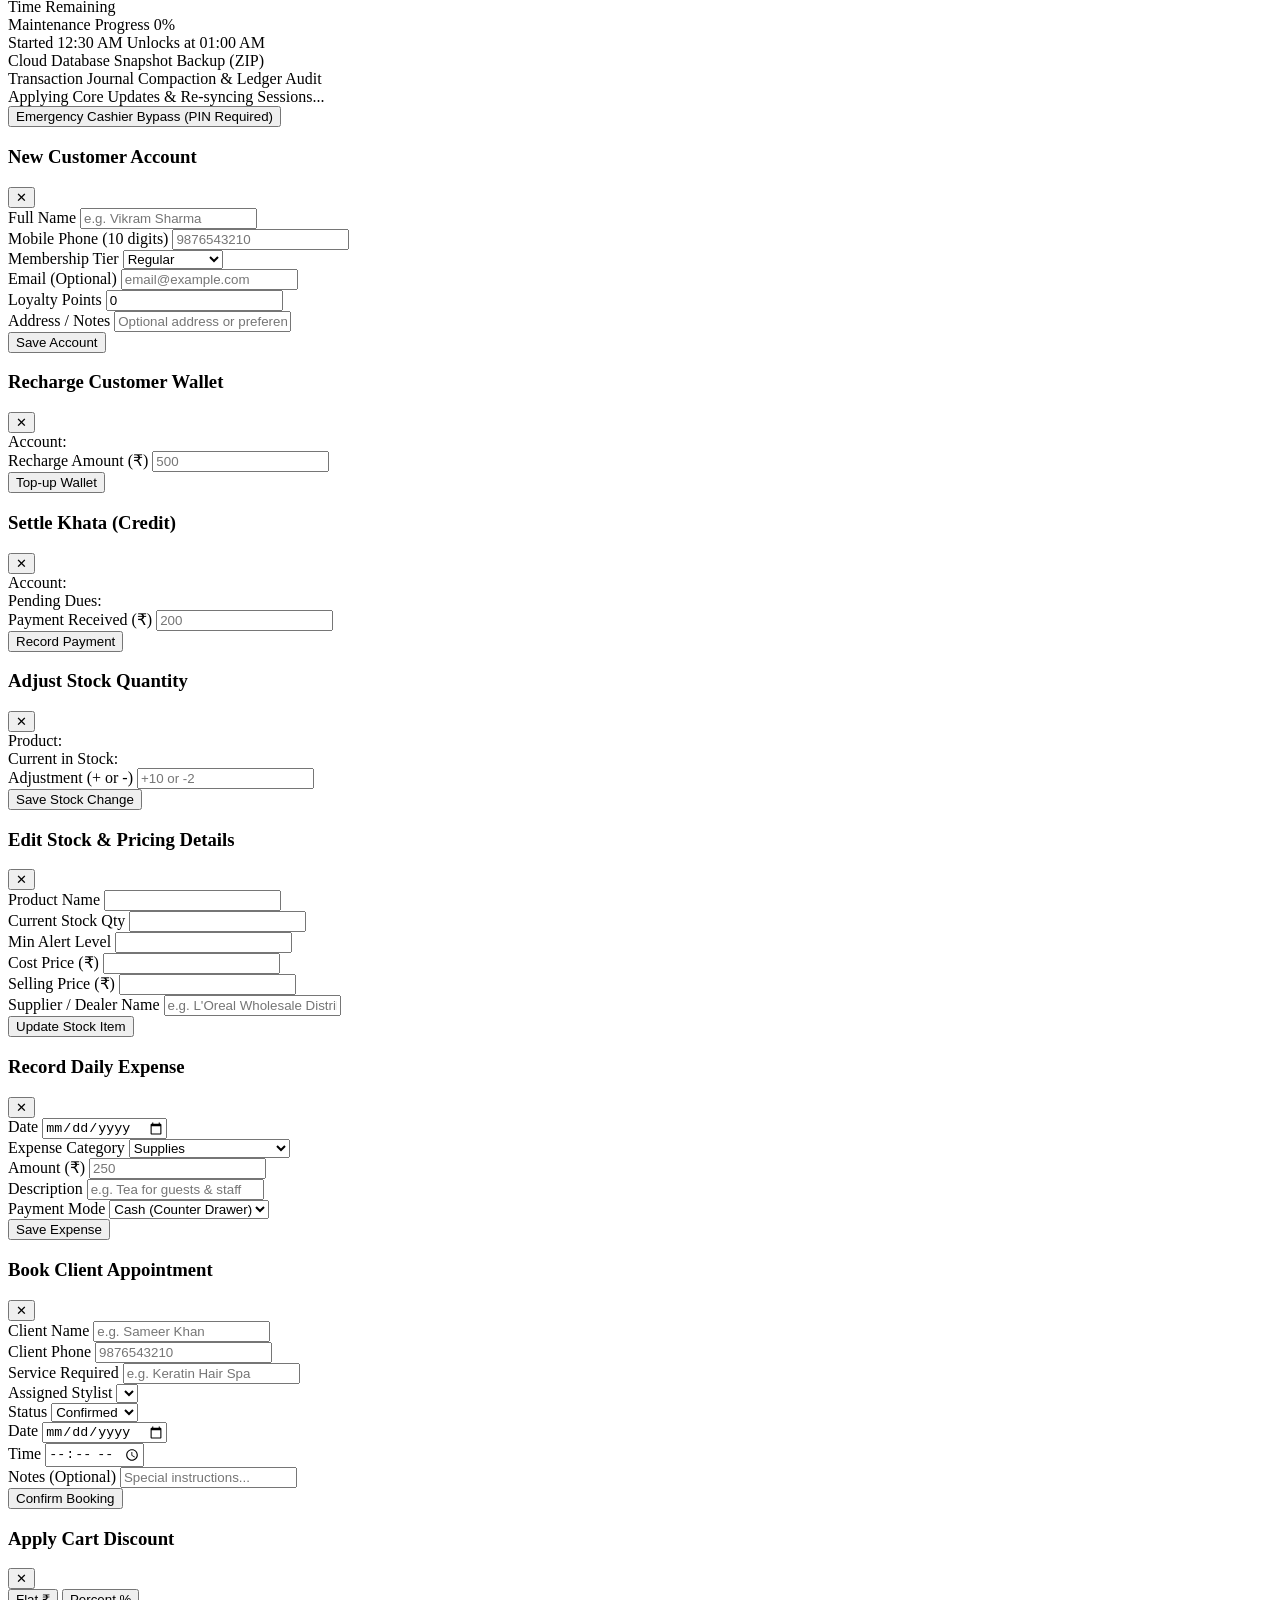
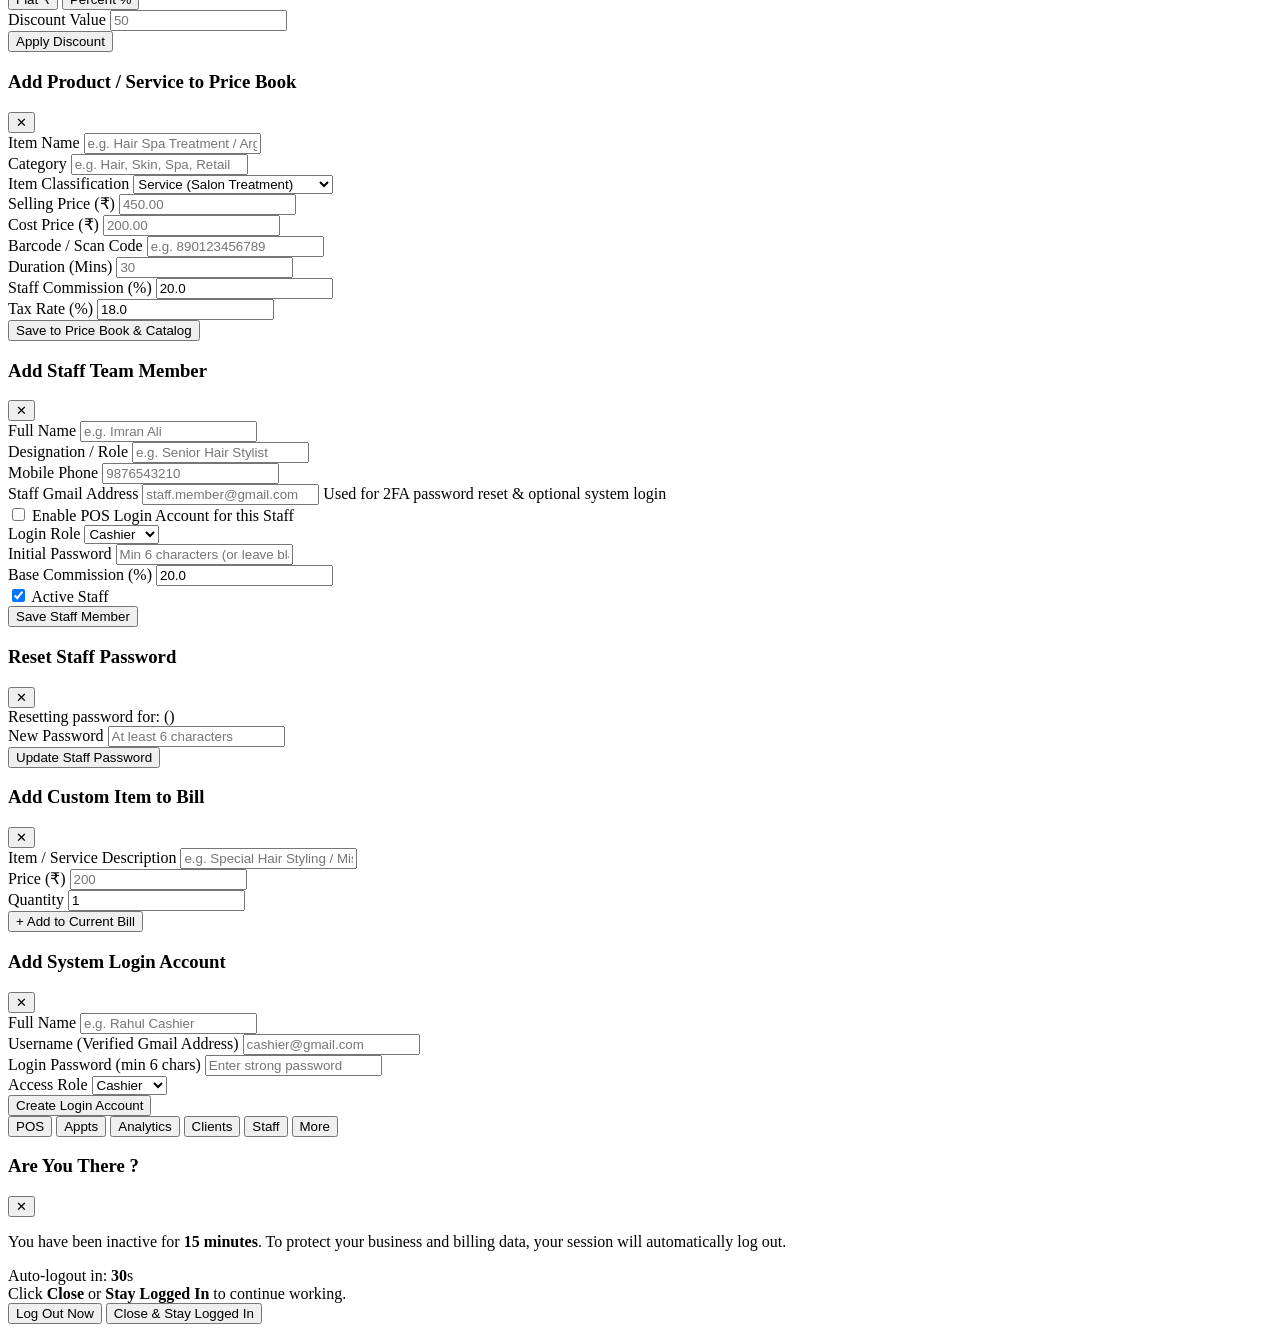
==== commit 2858e348: "UI: Add live animated circular SVG countdown clock and progress ring to maintenance overlay" ====
--- a/frontend/index.html
+++ b/frontend/index.html
@@ -53,7 +53,7 @@
   <script src="https://unpkg.com/lucide@latest"></script>
   
   <!-- Enterprise UI CSS -->
-  <link rel="stylesheet" href="/css/custom.css?v=2.0.4">
+  <link rel="stylesheet" href="/css/custom.css?v=2.0.5">
 
   <!-- Immediate Session Check to prevent login screen flash on page reload -->
   <script>
@@ -2106,6 +2106,55 @@
         <p class="text-xs text-[#706E6B] mt-1 leading-relaxed">
           The system is currently running scheduled database maintenance, integrity verification, data compaction, and cloud synchronization.
         </p>
+      </div>
+
+      <!-- ANIMATED CIRCULAR COUNTDOWN CLOCK -->
+      <div class="relative flex flex-col items-center justify-center py-2 bg-[#F8FAFC] border border-[#DDDBDA] rounded-xl p-3 shadow-inner">
+        <!-- SVG Circular Ring -->
+        <div class="relative w-36 h-36 flex items-center justify-center">
+          <svg class="w-full h-full transform -rotate-90" viewBox="0 0 120 120">
+            <!-- Background Ring Track -->
+            <circle cx="60" cy="60" r="50" stroke="#E2E8F0" stroke-width="8" fill="none"/>
+            <!-- Animated Glowing Progress Ring -->
+            <circle cx="60" cy="60" r="50" stroke="#FE9339" stroke-width="8" stroke-linecap="round" fill="none"
+                    id="maint-clock-circle"
+                    stroke-dasharray="314.16"
+                    stroke-dashoffset="0"
+                    class="transition-all duration-1000 ease-linear animate-clock-glow"/>
+            <!-- Pulsing Rotating Marker Dot -->
+            <g class="animate-radar-sweep origin-center">
+              <circle cx="60" cy="10" r="4.5" fill="#0176D3" class="filter drop-shadow-[0_0_4px_#0176D3]"/>
+            </g>
+          </svg>
+
+          <!-- Center Content: Live Digital Countdown Numbers -->
+          <div class="absolute inset-0 flex flex-col items-center justify-center select-none">
+            <div class="flex items-center gap-1 mb-0.5">
+              <span class="w-2 h-2 rounded-full bg-[#FE9339] animate-ping"></span>
+              <span class="text-[9px] font-black uppercase tracking-widest text-[#8C4B00]">Countdown</span>
+            </div>
+            <!-- Large Digital Clock Display -->
+            <div id="maint-clock-display" class="text-3xl font-black font-mono tracking-tight text-[#181818] flex items-center justify-center">
+              <span id="maint-clock-digits">--:--</span>
+            </div>
+            <span id="maint-clock-sub" class="text-[10px] font-bold text-[#706E6B] mt-0.5">Time Remaining</span>
+          </div>
+        </div>
+
+        <!-- Animated Progress Bar -->
+        <div class="w-full max-w-xs mt-3 space-y-1">
+          <div class="flex justify-between items-center text-[11px] font-semibold text-[#706E6B]">
+            <span>Maintenance Progress</span>
+            <span id="maint-progress-text" class="font-mono font-bold text-[#DD7A00]">0%</span>
+          </div>
+          <div class="w-full h-2 rounded-full bg-[#E2E8F0] overflow-hidden border border-[#CBD5E1]">
+            <div id="maint-progress-bar" class="h-full bg-gradient-to-r from-[#FE9339] to-[#0176D3] rounded-full transition-all duration-1000 animated-stripes" style="width: 0%"></div>
+          </div>
+          <div class="flex justify-between items-center text-[10px] text-[#706E6B] pt-0.5 font-mono">
+            <span id="maint-clock-start-label">Started 12:30 AM</span>
+            <span id="maint-clock-end-label">Unlocks at 01:00 AM</span>
+          </div>
+        </div>
       </div>
 
       <!-- Checklist -->
@@ -2683,7 +2732,7 @@
   <!-- SCRIPTS -->
   <script src="/js/sound.js?v=2.0.4"></script>
   <script src="/js/print.js?v=2.0.4"></script>
-  <script src="/js/maintenance.js?v=2.0.4"></script>
+  <script src="/js/maintenance.js?v=2.0.5"></script>
   <script src="/js/pos.js?v=2.0.4"></script>
   <script src="/js/auth.js?v=2.0.4"></script>
   <script src="/js/app.js?v=2.0.4"></script>
